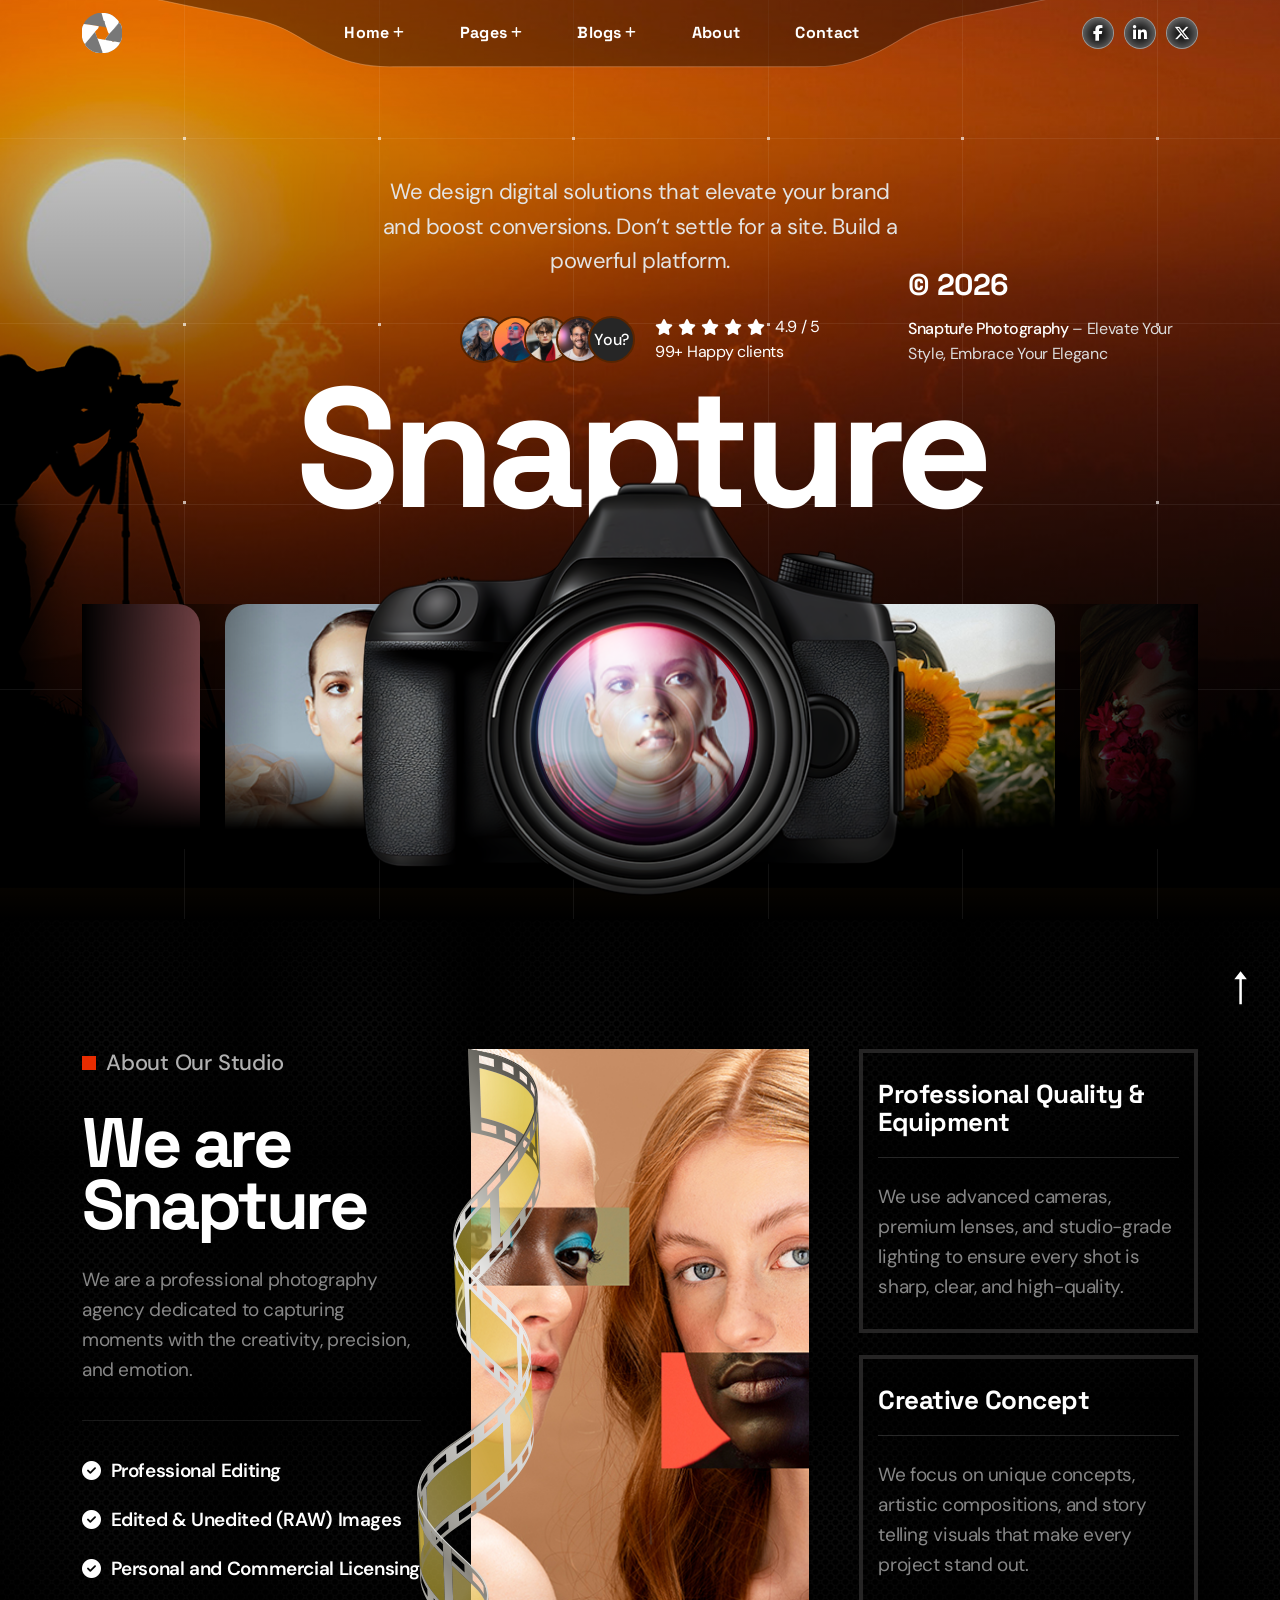
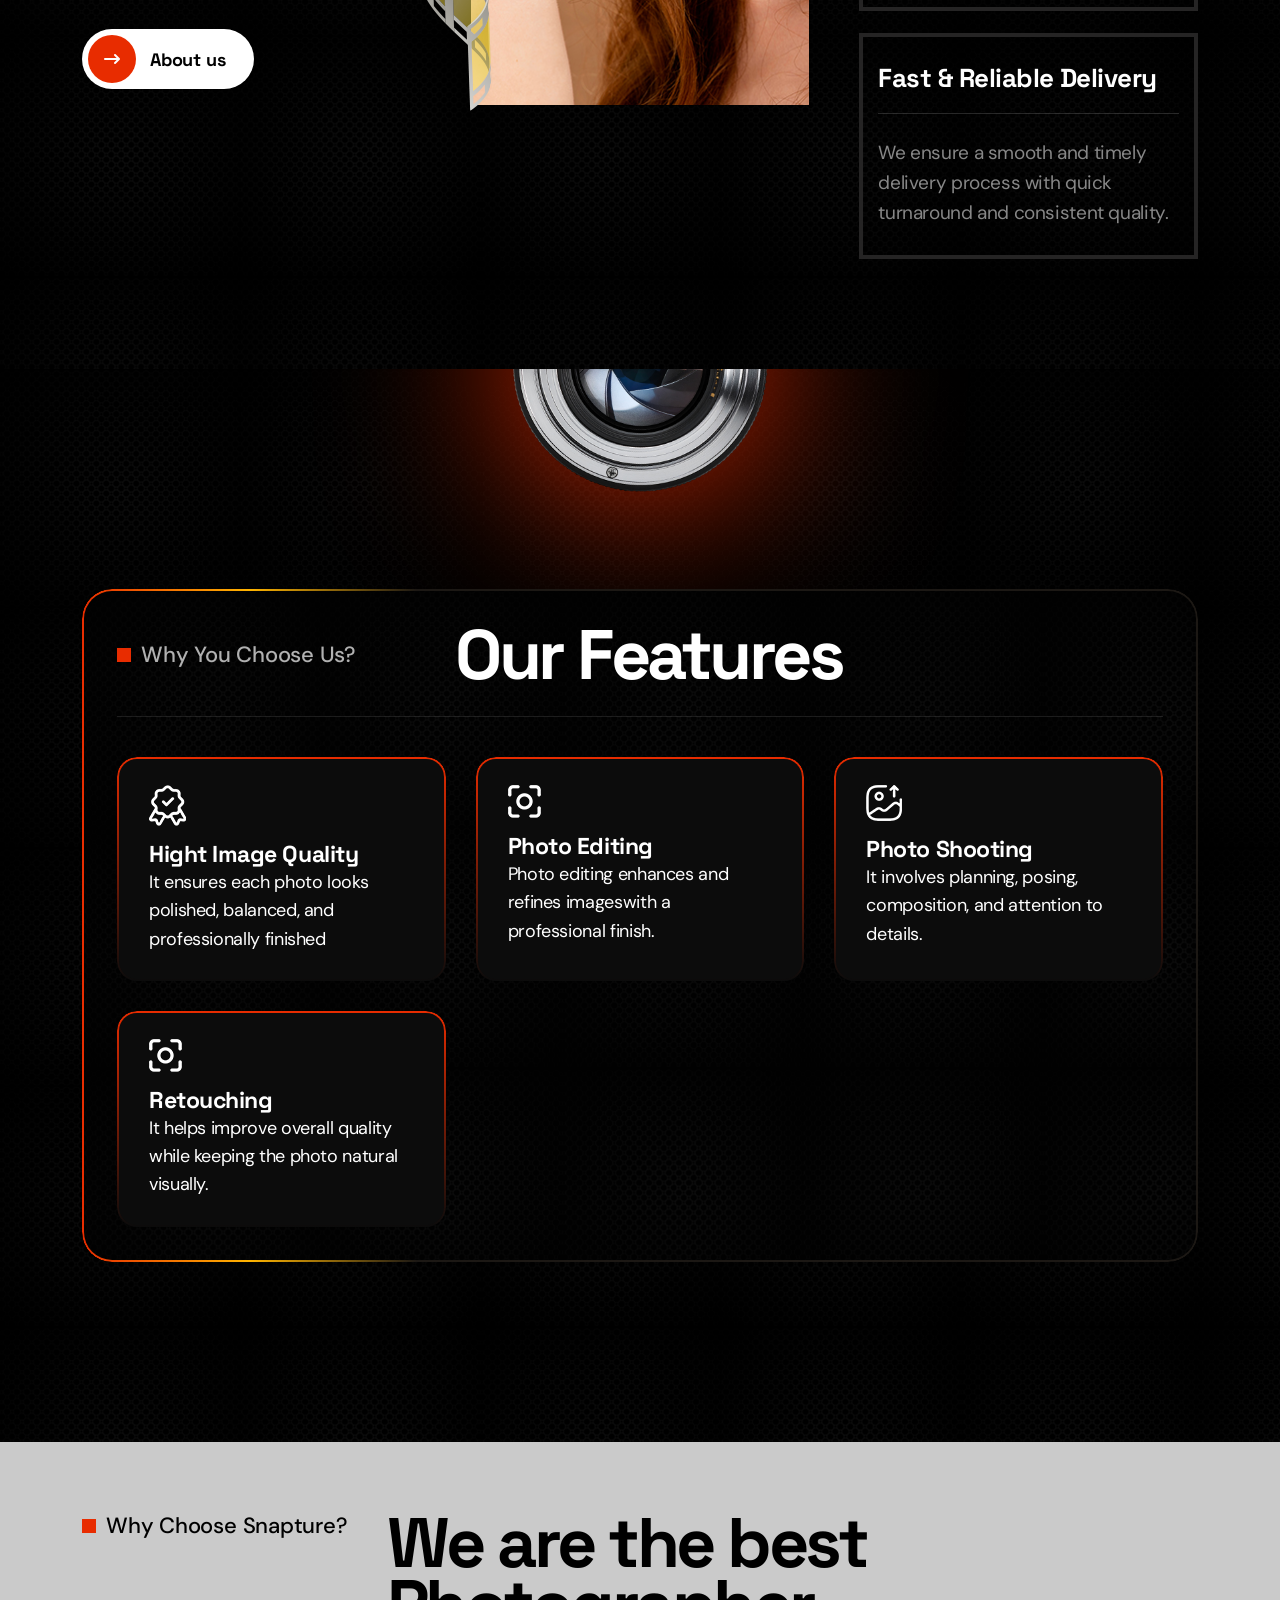
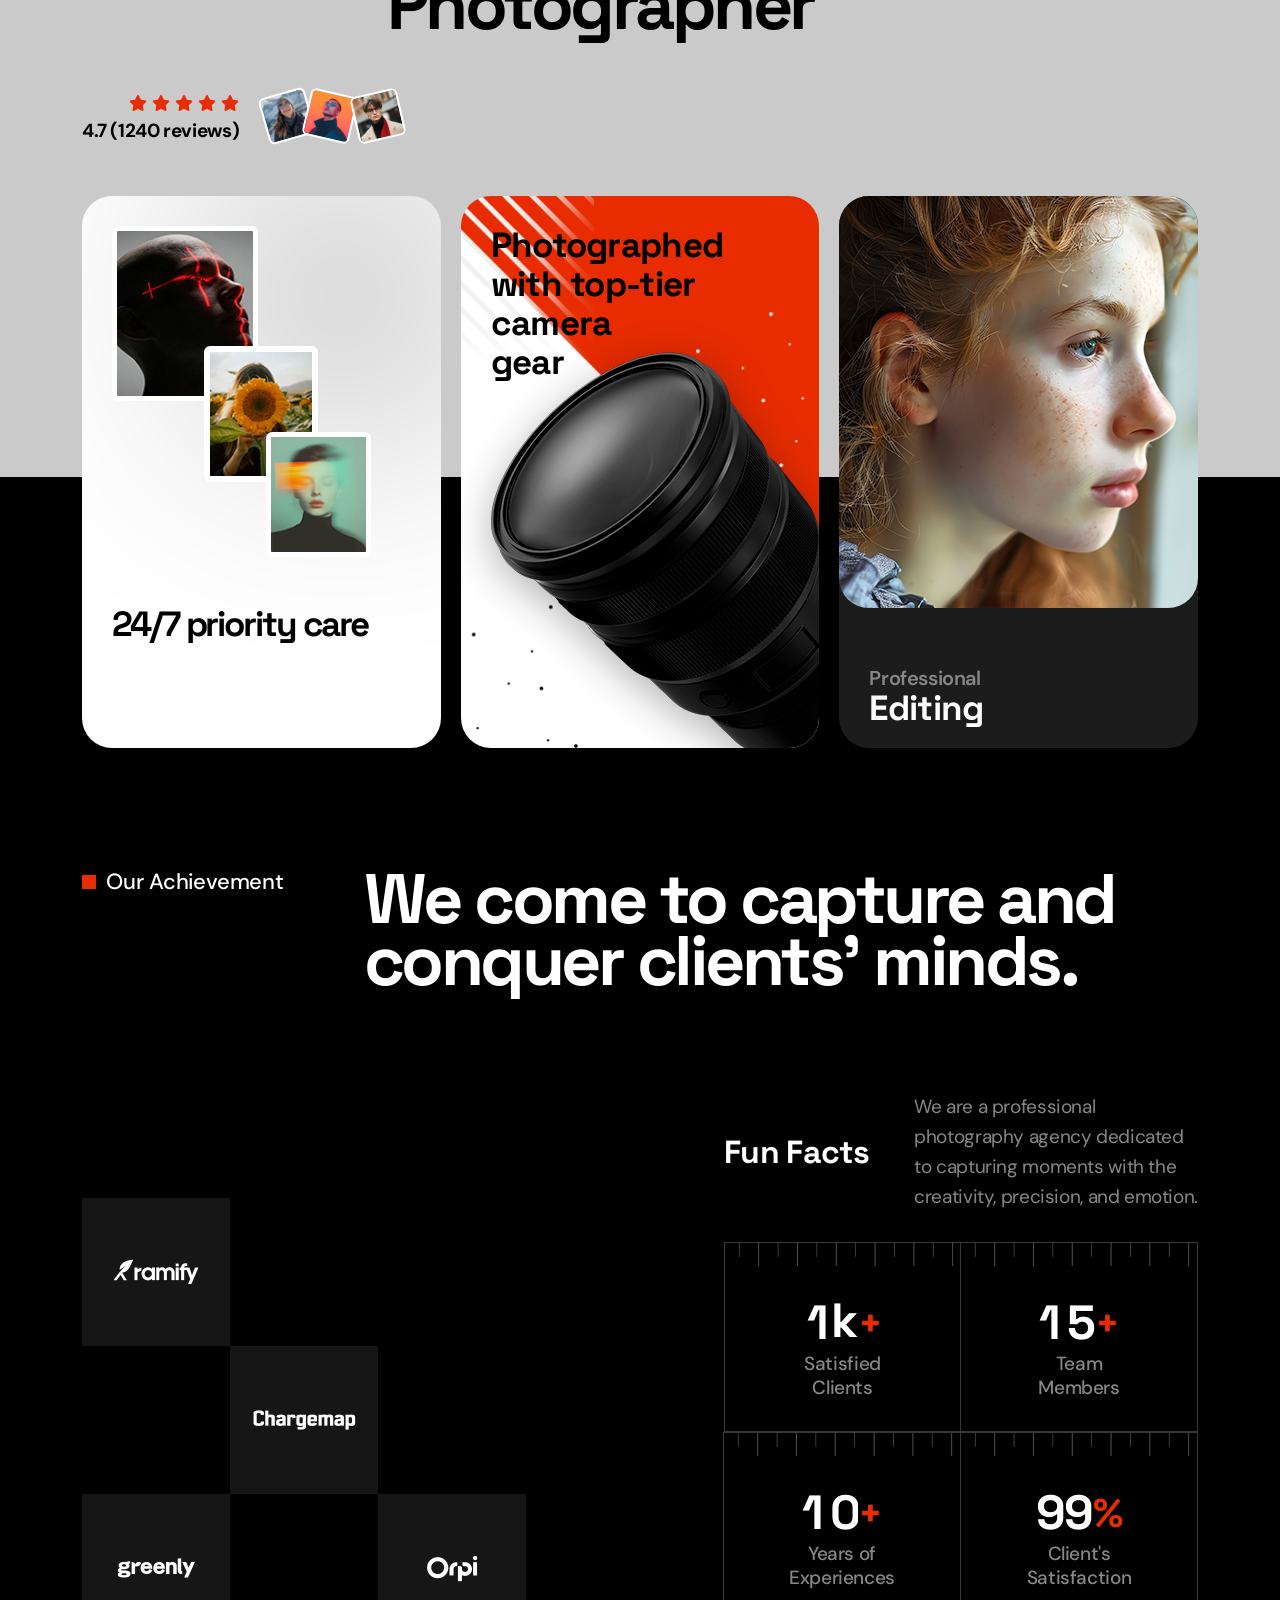
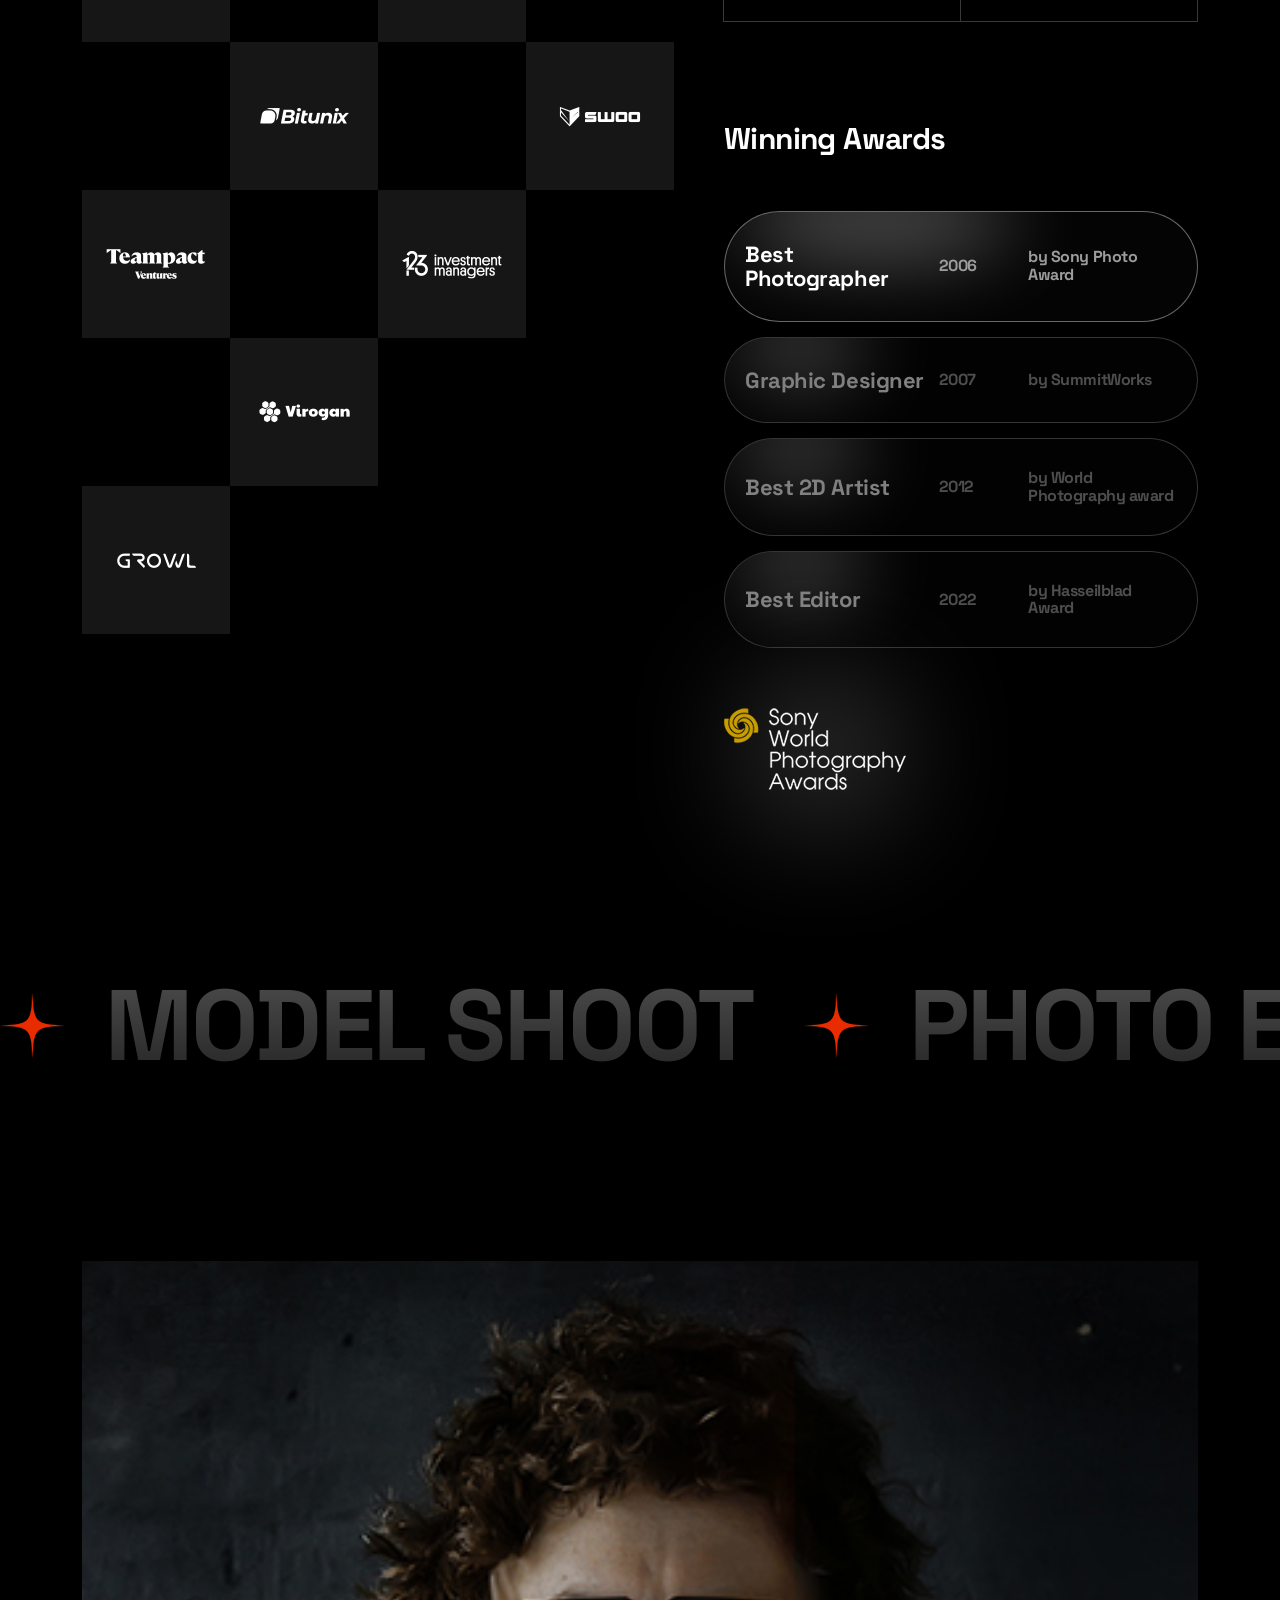
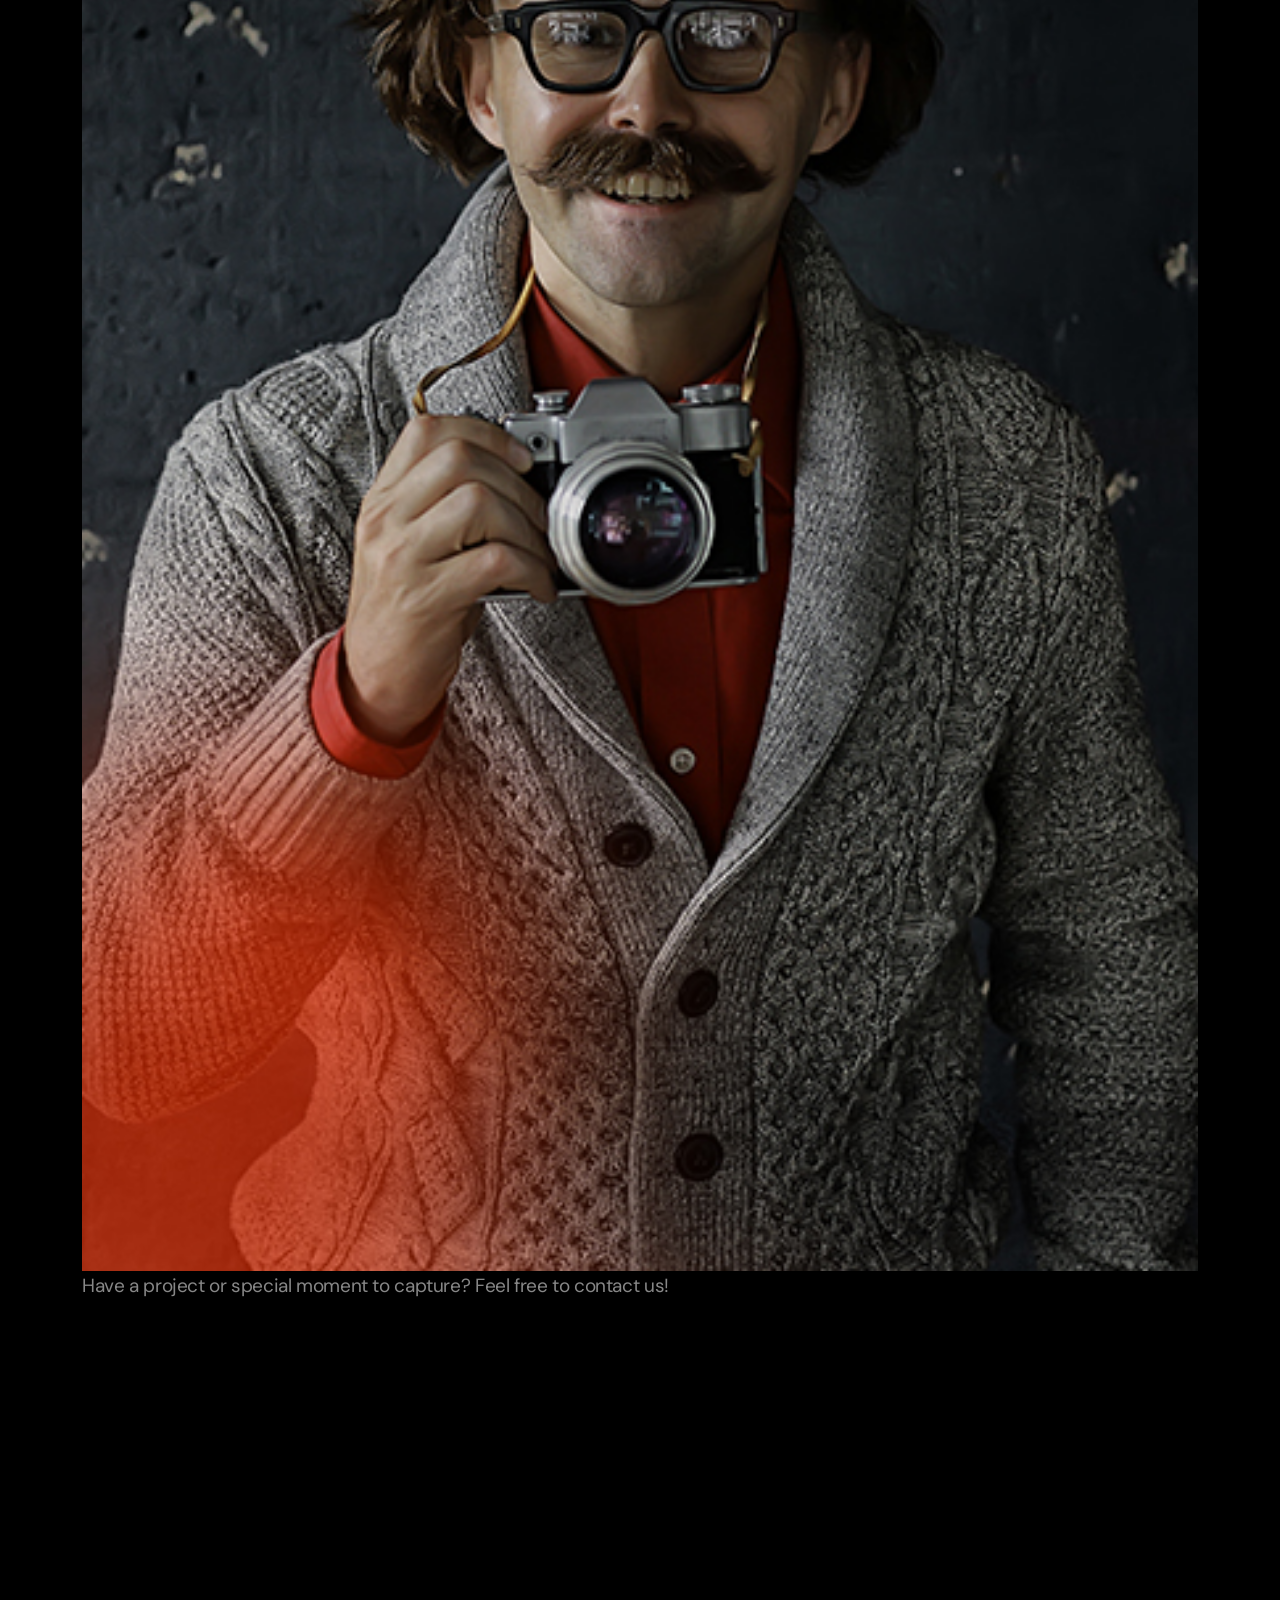
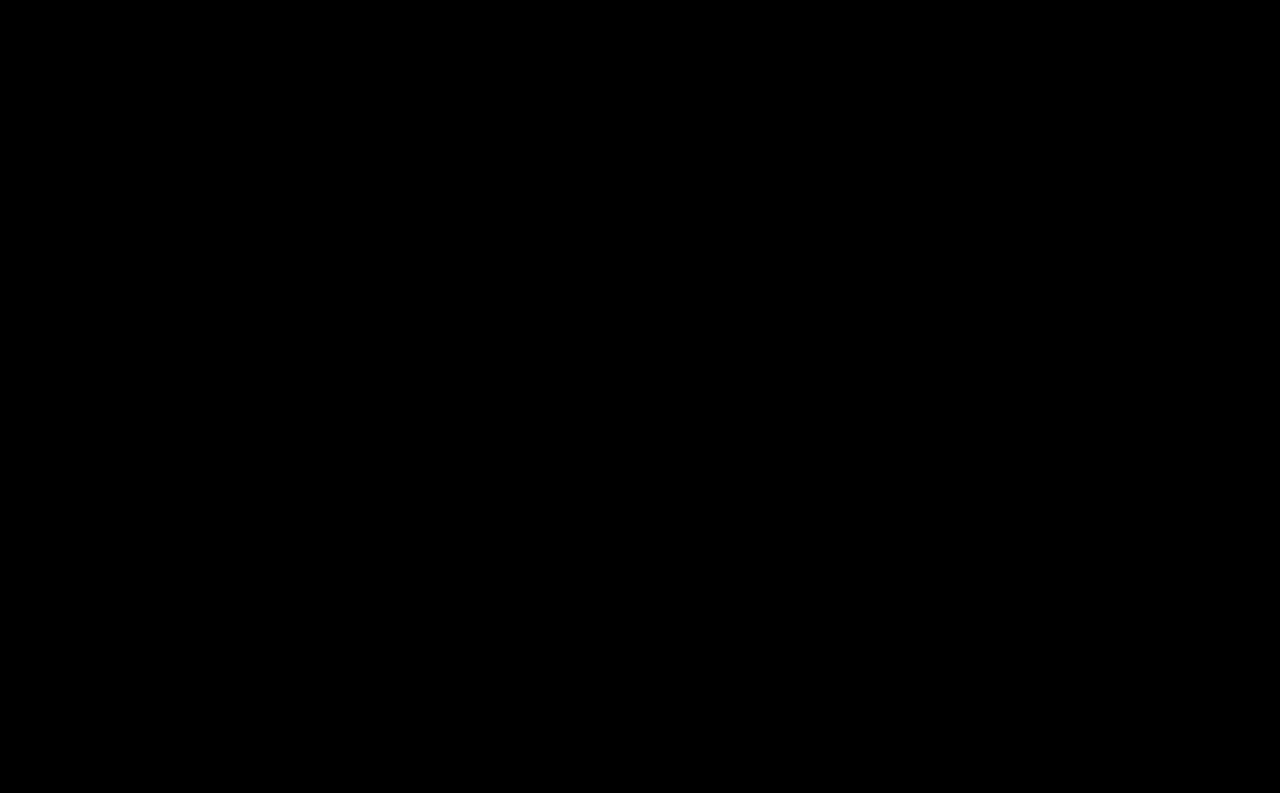
==== index.html @ 5807cae0 "h1-70%" ====
<!Doctype html>
<html class="no-js" lang="zxx">
    
    <head>
        <meta charset="utf-8">
        <meta http-equiv="x-ua-compatible" content="ie=edge">
        <title>Snapture - Photography Portfolio HTML Template</title>
        <meta name="description" content="">
        <meta name="viewport" content="width=device-width, initial-scale=1">
		<link rel="shortcut icon" type="image/x-icon" href="assets/img/favicon.ico">
        <!-- Place favicon.ico in the root directory -->


		<!-- all-CSS-link-here -->
        <link rel="stylesheet" href="assets/css/bootstrap.min.css">
        <link rel="stylesheet" href="assets/css/swiper-bundle.min.css">
        <link rel="stylesheet" href="assets/css/all.min.css">
        <link rel="stylesheet" href="assets/css/odometer.min.css">
        <link rel="stylesheet" href="assets/css/nice-select.css">
        <link rel="stylesheet" href="assets/css/animate.css">
        <link rel="stylesheet" href="assets/css/magnific-popup.css">
        <link rel="stylesheet" href="assets/css/main.css">
    </head>

    <body class="st-home-1" >

            
        <div class="st-home-1-wrapper ">

            <!-- start preloader -->
            <div class="st-preloader">
                <div class="st-preloader-inner">
                    <h2 class="st-preloader-text">
                        <span>S</span>
                        <span>N</span>
                        <span>A</span>
                        <span>P</span>
                        <span>T</span>
                        <span>U</span>
                        <span>R</span>
                        <span>E</span>
                        <span>S</span>
                    </h2>
            
                    <div class="st-preloader-line-wrap">
                        <div class="st-preloader-line"></div>
                    </div>
                </div>
            </div>
            <!-- end preloader -->

            


            <!-- header-start -->
            <header class="st-header-1-area">
                <div class="container st-container-1">
                    <div class="st-header-1-wrap">
                        <!-- logo -->
                        <div class="st-header-1-logo">
                            <a href="#" aria-label="name">
                                <img src="assets/img/logo/favicon-1.svg" alt="">
                            </a>
                        </div>

                        <!-- menu -->
                        <div class="st-header-1-menu  d-none d-xl-block">
                            <svg class="bg-shape" preserveAspectRatio="none" viewBox="0 0 860 72" fill="none" xmlns="http://www.w3.org/2000/svg">
                                <path fill-rule="evenodd" clip-rule="evenodd" d="M778.286 17.955C768.901 19.785 753.028 23.401 737.876 30.424C726.803 35.687 716.271 43.598 709.011 47.88C695.155 56.52 679.722 63.19 671.487 65.336C658.437 69.8 644.871 70.625 631.076 70.323H512.731H430.444V70.479H347.398H228.273C214.47 70.782 200.896 69.161 187.838 65.481C179.598 63.159 164.156 56.176 150.292 47.986C143.028 43.695 132.489 35.766 121.41 30.491C106.808 23.452 90.3662 19.828 80.9762 17.995C62.9212 14.468 27.4952 6.515 0.107178 0.5H429.023H430.444H859.107C831.736 6.502 796.331 14.437 778.286 17.955Z" fill="black" stroke="white"/>
                            </svg>

                            <!-- menu -->
                            <nav class="st-main-navigation d-inline-block">
                                <ul id="main-nav" class="nav navbar-nav menu_1_split">
                            
                                    <li class="dropdown">
                                        <a href="#">
                                            Home
                                        </a>
                                        <ul class="dropdown-menu clearfix">
                                            <li><a href="index.html">Home One</a></li>
                                            <li><a href="index-2.html">Home Two</a></li>
                                            <li><a href="index-3.html">Home Three</a></li>
                                        </ul>
                                    </li>

                                    <li class="dropdown">
                                        <a href="#">
                                            Pages
                                        </a>
                                        <ul class="dropdown-menu clearfix">
                            
                                            <li class="dropdown">
                                                <a href="team.html">Team</a>
                                                <ul class="dropdown-menu clearfix">
                                                    <li><a href="team.html">Team One</a></li>
                                                    <li><a href="team-2.html">team two</a></li>
                                                    <li><a href="team-3.html">team three</a></li>
                                                    <li><a href="team-4.html">team four</a></li>
                                                    <li><a href="team-details.html">team details</a></li>
                                                </ul>
                                            </li>
                            
                                            <li class="dropdown">
                                                <a href="career-page.html">Career page</a>
                                                <ul class="dropdown-menu clearfix">
                                                    <li><a href="career-page.html">Career page</a></li>
                                                    <li><a href="career-single.html">Career single</a></li>
                                                </ul>
                                            </li>
                            
                                            <li><a href="price.html">Price Page</a></li>
                                            <li><a href="choose-us.html">Choose Us</a></li>
                                            <li><a href="testimonial.html">Testimonial</a></li>
                                            <li><a href="work-process.html">Work Process</a></li>
                                            <li><a href="faqs.html">FAQs Page</a></li>
                                            <li><a href="404.html">404</a></li>
                            
                                        </ul>
                                    </li>

                                    <li class="dropdown">
                                        <a href="#">
                                            Blogs
                                        </a>
                                        <ul class="dropdown-menu clearfix">
                                            <li><a href="blog.html">Blog Grid</a></li>
                                            <li><a href="blog-2.html">Blog Standard</a></li>
                                            <li><a href="blog-details.html">Blog Details</a></li>
                                        </ul>
                                    </li>
                            
                                    <li>
                                        <a href="#">
                                            About
                                        </a>
                                    </li>
                            
                                    <li >
                                        <a href="#">
                                            Contact
                                        </a>
                                    </li>
                                </ul>
                            </nav>
                        </div>

                        <!-- action-link -->
                        <div class="st-header-1-action-link">


                            <!-- social-links -->
                            <div class="st-header-1-social">
                                <a href="#" aria-label="name" class="link-elm">
                                    <i class="fa-brands fa-facebook-f"></i>
                                </a>
                                <a href="#" aria-label="name" class="link-elm">
                                    <i class="fa-brands fa-linkedin-in"></i>
                                </a>
                                <a href="#" aria-label="name" class="link-elm">
                                    <i class="fa-brands fa-x-twitter"></i>
                                </a>
                            </div>

                            <!-- offcanvas-btn -->
                            <button type="button" aria-label="name" class="st-offcanvas-btn-1 offcanvas_toggle d-xl-none">
                                <i class="fa-solid fa-bars"></i>
                            </button>

                        </div>


                    </div>
                </div>

    
            </header>
            <!-- header-end -->

            <!-- hero-start -->
            <section class="st-hero-1-area wa-fix wa-p-relative" style="background-color: #C06501">

                <!-- bg-img -->
                <div class="st-hero-1-bg-img wa-fix wa-img-cover">
                    <img src="assets/img/hero/h1-img-1.png" alt="">
                </div>

                <!-- bg-line -->
                <div class="st-hero-1-bg-line" data-background="assets/img/hero/h1-bg-line.png"></div>

                <!-- content -->
                <div class="container st-container-1">
                    <div class="st-hero-1-wrap wa-p-relative">

                        <!-- content -->
                        <div class="st-hero-1-content">
                            <p class="st-hero-1-disc st-p-1">We design digital solutions that elevate your brand and boost conversions. Don’t settle for a site. Build a powerful platform.</p>

                            <div class="st-hero-1-author-x-rating">
                                <div class="st-hero-1-author">
                                    <div class="img-elm wa-fix wa-img-cover">
                                        <img src="assets/img/testimonial/author-1.jpg" alt="">
                                    </div>
                                    <div class="img-elm wa-fix wa-img-cover">
                                        <img src="assets/img/testimonial/author-2.jpg" alt="">
                                    </div>
                                    <div class="img-elm wa-fix wa-img-cover">
                                        <img src="assets/img/testimonial/author-3.jpg" alt="">
                                    </div>
                                    <div class="img-elm wa-fix wa-img-cover">
                                        <img src="assets/img/testimonial/author-4.jpg" alt="">
                                    </div>
                                    <div class="img-elm has-text">
                                        <p class="st-p-1 has-text-elm">You?</p>
                                    </div>
                                </div>

                                <div class="st-hero-1-rating">
                                    <div class="icon-x-text">
                                        <div class="rating">
                                            <i class="fa-solid fa-star"></i>
                                            <i class="fa-solid fa-star"></i>
                                            <i class="fa-solid fa-star"></i>
                                            <i class="fa-solid fa-star"></i>
                                            <i class="fa-solid fa-star"></i>
                                        </div>
                                        <p class="st-p-1 text-elm">4.9 / 5</p>
                                    </div>
                                    <p class="st-p-1 disc-elm">99+ Happy clients</p>
                                </div>


                            </div>

                            <p class="st-hero-1-title st-h-1">Snapture</p>
                        </div>

                        <div class="st-hero-1-copyright">
                            <h5 class="st-h-1 title">© 2026</h5>
                            <p class="st-p-1 disc"><b>Snapture Photography</b> – Elevate Your Style, Embrace Your Eleganc</p>
                        </div>
                    </div>

                    <!-- gallery -->
                    <div class="st-hero-1-gallery wa-p-relative">
                        <div class="shadow-1"></div>
                        <div class="shadow-2"></div>
                        
                        <!-- slider -->
                         <div class="st-hero-1-gallery-slider st_h1_gallery_slider wa-fix">
                            <div class="swiper-wrapper">
                                <div class="swiper-slide">
                                    <div class="st-hero-1-gallery-slider-img wa-fix wa-img-cover">
                                        <img src="assets/img/hero/h1-g-1.jpg" alt="">
                                    </div>
                                </div>
                                <div class="swiper-slide">
                                    <div class="st-hero-1-gallery-slider-img wa-fix wa-img-cover">
                                        <img src="assets/img/hero/h1-g-2.jpg" alt="">
                                    </div>
                                </div>
                                <div class="swiper-slide">
                                    <div class="st-hero-1-gallery-slider-img wa-fix wa-img-cover">
                                        <img src="assets/img/hero/h1-g-3.jpg" alt="">
                                    </div>
                                </div>
                                <div class="swiper-slide">
                                    <div class="st-hero-1-gallery-slider-img wa-fix wa-img-cover">
                                        <img src="assets/img/hero/h1-g-4.jpg" alt="">
                                    </div>
                                </div>
                                <div class="swiper-slide">
                                    <div class="st-hero-1-gallery-slider-img wa-fix wa-img-cover">
                                        <img src="assets/img/hero/h1-g-5.jpg" alt="">
                                    </div>
                                </div>
                                <div class="swiper-slide">
                                    <div class="st-hero-1-gallery-slider-img wa-fix wa-img-cover">
                                        <img src="assets/img/hero/h1-g-6.jpg" alt="">
                                    </div>
                                </div>
                                <div class="swiper-slide">
                                    <div class="st-hero-1-gallery-slider-img wa-fix wa-img-cover">
                                        <img src="assets/img/hero/h1-g-7.jpg" alt="">
                                    </div>
                                </div>
                                <div class="swiper-slide">
                                    <div class="st-hero-1-gallery-slider-img wa-fix wa-img-cover">
                                        <img src="assets/img/hero/h1-g-1.jpg" alt="">
                                    </div>
                                </div>
                            </div>
                         </div>

                        <div class="st-hero-1-gallery-camera">
                            <img src="assets/img/hero/h1-camera-frame.png" alt="">
                        </div>

                        <div class="st-hero-1-gallery-camera-lens">
                            <img src="assets/img/hero/h1-camera-lens.png" alt="" class="lens">
                        </div>
                    </div>
                </div>
            </section>
            <!-- hero-end -->

            <!-- about-start -->
            <section class="st-about-1-area pt-130 pb-110" data-background="assets/img/about/a1-bg-noise.png">
                <div class="container st-container-1">
                    <div class="st-about-1-wrap">

                        <!-- left -->
                        <div class="st-about-1-left">

                            <!-- section-title -->
                            <div class="st-about-1-sec-title mb-35">
                                <h5 class="st-subtitle-1">
                                    <span class="dot-elm"></span>
                                    <span class="text-elm">About Our Studio</span>
                                </h5>
                                <h2 class="st-sec-title-1">We are Snapture</h2>
                                <p class="st-p-1 sec-disc">We are a professional photography agency dedicated to capturing moments with the creativity, precision, and emotion.</p>
                            </div>

                            <ul class="wa-ul st-about-1-features">
                                <li class="st-p-1">
                                    <i class="fa-solid fa-circle-check"></i>
                                    Professional Editing
                                </li>
                                <li class="st-p-1">
                                    <i class="fa-solid fa-circle-check"></i>
                                    Edited & Unedited (RAW) Images
                                </li>
                                <li class="st-p-1">
                                    <i class="fa-solid fa-circle-check"></i>
                                    Personal and Commercial Licensing
                                </li>
                            </ul>

                            <div class="btn-wrap mt-45">
                                <a href="#" aria-label="name" class="st-pr-btn-1">
                                    <span class="icon-elm">
                                        <i class="fa-solid fa-arrow-right-long"></i>
                                    </span>
                                    <div class="text-elm">
                                        About us
                                    </div>
                                </a>
                            </div>

                        </div>

                        <!-- middle -->
                        <div class="st-about-1-middle wa-p-relative">
                            <div class="st-about-1-img wa-fix wa-img-cover">
                                <img src="assets/img/about/a1-img-1.jpg" alt="">
                            </div>
                            <div class="st-about-1-img-shape">
                                <img src="assets/img/about/a1-shape-1.png" alt="">
                            </div>
                        </div>

                        <!-- card -->
                        <div class="st-about-1-card">

                            <!-- single-card -->
                            <div class="st-about-1-card-single">
                                <h4 class="st-h-1 title">
                                    <a href="#" aria-label="name">Professional Quality & Equipment</a>
                                </h4>
                                <div class="dvr-line"></div>
                                <p class="st-p-1 disc">We use advanced cameras, premium lenses, and studio-grade lighting to ensure every shot is sharp, clear, and high-quality.</p>
                            </div>

                            <!-- single-card -->
                            <div class="st-about-1-card-single">
                                <h4 class="st-h-1 title">
                                    <a href="#" aria-label="name">Creative Concept</a>
                                </h4>
                                <div class="dvr-line"></div>
                                <p class="st-p-1 disc">We focus on unique concepts, artistic compositions, and story telling visuals that make every project stand out.</p>
                            </div>

                            <!-- single-card -->
                            <div class="st-about-1-card-single">
                                <h4 class="st-h-1 title">
                                    <a href="#" aria-label="name">Fast & Reliable Delivery</a>
                                </h4>
                                <div class="dvr-line"></div>
                                <p class="st-p-1 disc">We ensure a smooth and timely delivery process with quick
                                    turnaround and consistent quality.</p>
                            </div>
                        </div>
                    </div>
                </div>
            </section>
            <!-- about-end -->

            <!-- services-start -->
            <section class="st-services-1-area d-none">

                <div class="st-services-1-vh">
                    <div class="container st-container-1">
                        <div class="st-services-1-wrap">
    
                            <!-- left -->
                            <div class="st-services-1-left">
                                
                                <!-- item-prev-img -->
                                <div class="st-services-1-item-prev-img-wrap">
                                    <div class="st-services-1-item-prev-img">
    
                                        <!-- single-img -->
                                        <div class="st-services-1-item-prev-img-single wa-fix wa-img-cover">
                                            <img src="assets/img/services/s1-img-1.jpg" alt="">
                                        </div>
        
                                        <!-- single-img -->
                                        <div class="st-services-1-item-prev-img-single wa-fix wa-img-cover">
                                            <img src="assets/img/services/s1-img-2.jpg" alt="">
                                        </div>
        
                                        <!-- single-img -->
                                        <div class="st-services-1-item-prev-img-single wa-fix wa-img-cover">
                                            <img src="assets/img/services/s1-img-3.jpg" alt="">
                                        </div>
                                    </div>
    
                                    <div class="bottom-line-1 mt-20"></div>
                                    <div class="bottom-line-1 mt-20"></div>
                                </div>
    
    
                                <!-- item-counter -->
                                <div class="st-services-1-item-number">
                                    <h4 class="st-h-1 number-single">01.</h4>
                                    <h4 class="st-h-1 number-single">02.</h4>
                                    <h4 class="st-h-1 number-single">03.</h4>
                                </div>
                            </div>
    
                            <!-- middle -->
                            <div class="st-services-1-middle">
    
                                <!-- main-img -->
                                <div class="st-services-1-item-main-img">
                                    <!-- single-img -->
                                    <div class="st-services-1-item-main-img-single wa-fix wa-img-cover">
                                        <img src="assets/img/services/s1-img-1.jpg" alt="">
                                    </div>
    
                                    <!-- single-img -->
                                    <div class="st-services-1-item-main-img-single wa-fix wa-img-cover">
                                        <img src="assets/img/services/s1-img-2.jpg" alt="">
                                    </div>
    
                                    <!-- single-img -->
                                    <div class="st-services-1-item-main-img-single wa-fix wa-img-cover">
                                        <img src="assets/img/services/s1-img-3.jpg" alt="">
                                    </div>
                                </div>
    
                                <!-- main-img -->
                                <div class="st-services-1-item-next-img">
                                    <!-- single-img -->
                                    <div class="st-services-1-item-main-img-single wa-fix wa-img-cover">
                                        <img src="assets/img/services/s1-img-1.jpg" alt="">
                                    </div>
    
                                    <!-- single-img -->
                                    <div class="st-services-1-item-main-img-single wa-fix wa-img-cover">
                                        <img src="assets/img/services/s1-img-2.jpg" alt="">
                                    </div>
    
                                    <!-- single-img -->
                                    <div class="st-services-1-item-main-img-single wa-fix wa-img-cover">
                                        <img src="assets/img/services/s1-img-3.jpg" alt="">
                                    </div>
                                </div>
    
                            </div>
    
                            <!-- right-content -->
                            <div class="st-services-1-right">
    
                                <!-- subtitle -->
                                <div class="st-services-1-item-subtitle">
                                    <h4 class="st-p-1 subtitle-elm active">Family Photography</h4>
                                    <h4 class="st-p-1 subtitle-elm">Portrait Photography</h4>
                                    <h4 class="st-p-1 subtitle-elm">Photo Retouching & Editing</h4>
                                </div>
    
                                <!-- content -->
                                <div class="st-services-1-item-content">
    
                                    <!-- single-box -->
                                    <div class="st-services-1-item-content-box active">
                                        <div class="border-elm">
                                            <h5 class="st-h-1 title">
                                                <a href="#" aria-label="name">Family Photography</a>
                                            </h5>
                                            <p class="st-p-1 disc">Beautifully crafted portraits that reflect personality, emotion, and style.</p>
                                        </div>
                                        <div class="btn-elm">
                                            <a href="#" aria-label="name" class="st-pr-btn-1">
                                                <span class="icon-elm">
                                                    <i class="fa-solid fa-arrow-right-long"></i>
                                                </span>
                                                <div class="text-elm">
                                                    Read More
                                                </div>
                                            </a>
                                        </div>
                                    </div>
    
                                    <!-- single-box -->
                                    <div class="st-services-1-item-content-box">
                                        <div class="border-elm">
                                            <h5 class="st-h-1 title">
                                                <a href="#" aria-label="name">Portrait Photography</a>
                                            </h5>
                                            <p class="st-p-1 disc">Beautifully crafted portraits that reflect personality, emotion, and style.</p>
                                        </div>
                                        <div class="btn-elm">
                                            <a href="#" aria-label="name" class="st-pr-btn-1">
                                                <span class="icon-elm">
                                                    <i class="fa-solid fa-arrow-right-long"></i>
                                                </span>
                                                <div class="text-elm">
                                                    Read More
                                                </div>
                                            </a>
                                        </div>
                                    </div>
    
                                    <!-- single-box -->
                                    <div class="st-services-1-item-content-box">
                                        <div class="border-elm">
                                            <h5 class="st-h-1 title">
                                                <a href="#" aria-label="name" class="wa-line-limit has-line-1">Photo Retouching & Editing</a>
                                            </h5>
                                            <p class="st-p-1 disc wa-line-limit has-line-2">Beautifully crafted portraits that reflect personality, emotion, and style.</p>
                                        </div>
                                        <div class="btn-elm">
                                            <a href="#" aria-label="name" class="st-pr-btn-1">
                                                <span class="icon-elm">
                                                    <i class="fa-solid fa-arrow-right-long"></i>
                                                </span>
                                                <div class="text-elm">
                                                    Read More
                                                </div>
                                            </a>
                                        </div>
                                    </div>
    
    
                                </div>
                            </div>
                        </div>
                    </div>
                </div>

            </section>
            <!-- services-end -->

            <!-- choose-start -->
            <section class="st-choose-1-area wa-fix wa-p-relative" data-background="assets/img/about/a1-bg-noise.png">
                <div class="st-choose-1-bg-lens">
                    <img src="assets/img/choose/c1-lens.png" alt="" class="img-elm">
                    <div class="shadow-elm"></div>
                </div>
                <div class="container st-container-1">
                    <div class="st-choose-1-wrap wa-p-relative" data-background="assets/img/about/a1-bg-noise.png">

                        <div class="st-choose-1-clr-glow-1 wa-video-cover">
                            <video src="assets/img/choose/c1-glow-1.mp4" muted loop autoplay></video>
                        </div>
                        
                        <!-- section-title -->
                        <div class="st-choose-1-sec-title">
                            <h5 class="st-subtitle-1">
                                <span class="dot-elm"></span>
                                <span class="text-elm">Why You Choose Us?</span>
                            </h5>
                            <h2 class="st-sec-title-1">Our Features</h2>
                        </div>

                        <div class="st-choose-1-wrap-dvr-line"></div>

                        <div class="st-choose-1-card mt-40">
                            <!-- single-card -->
                            <div class="st-choose-1-card-single">
                                <div class="front-content">
                                    <div class="icon-elm">
                                        <img src="assets/img/choose/c1-icon-1.png" alt="">
                                    </div>
                                    <h5 class="st-h-1 title">
                                        <a href="#" aria-label="name">Hight Image Quality</a>
                                    </h5>
                                    <p class="st-p-1 disc">It ensures each photo looks polished, balanced, and professionally finished</p>
                                </div>

                                <div class="back-content">
                                    <h5 class="st-h-1 title">
                                        <a href="#" aria-label="name">Hight Image Quality</a>
                                    </h5>
                                    <p class="st-p-1 disc">It ensures each photo looks polished, balanced, and professionally finished</p>
                                    <a href="#" aria-label="name" class="btn-elm">
                                        <i class="fa-solid fa-arrow-right-long"></i>
                                    </a>
                                </div>
                            </div>

                            <!-- single-card -->
                            <div class="st-choose-1-card-single">
                                <div class="front-content">
                                    <div class="icon-elm">
                                        <img src="assets/img/choose/c1-icon-3.png" alt="">
                                    </div>
                                    <h5 class="st-h-1 title">
                                        <a href="#" aria-label="name">Photo Editing</a>
                                    </h5>
                                    <p class="st-p-1 disc">Photo editing enhances and refines imageswith a
                                        professional finish.</p>
                                </div>
                                <div class="back-content">
                                    <h5 class="st-h-1 title">
                                        <a href="#" aria-label="name">Photo Editing</a>
                                    </h5>
                                    <p class="st-p-1 disc">Photo editing enhances and refines imageswith a
                                        professional finish.</p>
                                    <a href="#" aria-label="name" class="btn-elm">
                                        <i class="fa-solid fa-arrow-right-long"></i>
                                    </a>
                                </div>
                            </div>

                            <!-- single-card -->
                            <div class="st-choose-1-card-single">
                                <div class="front-content">
                                    <div class="icon-elm">
                                        <img src="assets/img/choose/c1-icon-2.png" alt="">
                                    </div>
                                    <h5 class="st-h-1 title">
                                        <a href="#" aria-label="name">Photo Shooting</a>
                                    </h5>
                                    <p class="st-p-1 disc">It involves planning, posing, composition, and attention to details.</p>
                                </div>
                                <div class="back-content">
                                    <h5 class="st-h-1 title">
                                        <a href="#" aria-label="name">Photo Shooting</a>
                                    </h5>
                                    <p class="st-p-1 disc">It involves planning, posing, composition, and attention to details.</p>
                                    <a href="#" aria-label="name" class="btn-elm">
                                        <i class="fa-solid fa-arrow-right-long"></i>
                                    </a>
                                </div>
                            </div>

                            <!-- single-card -->
                            <div class="st-choose-1-card-single">
                                <div class="front-content">
                                    <div class="icon-elm">
                                        <img src="assets/img/choose/c1-icon-3.png" alt="">
                                    </div>
                                    <h5 class="st-h-1 title">
                                        <a href="#" aria-label="name">Retouching</a>
                                    </h5>
                                    <p class="st-p-1 disc">It helps improve overall quality while keeping the photo natural visually.</p>
                                </div>
                                <div class="back-content">
                                    <h5 class="st-h-1 title">
                                        <a href="#" aria-label="name">Retouching</a>
                                    </h5>
                                    <p class="st-p-1 disc">It helps improve overall quality while keeping the photo natural visually.</p>
                                    <a href="#" aria-label="name" class="btn-elm">
                                        <i class="fa-solid fa-arrow-right-long"></i>
                                    </a>
                                </div>
                            </div>
                        </div>

                    </div>
                </div>
            </section>
            <!-- choose-end -->

            <!-- projects-start -->
            <section class="st-projects-1-area pt-90 pb-110 d-none">
                <div class="container st-container-1">
                    <div class="st-projects-1-container">


                        <!-- section-title -->
                        <div class="st-projects-1-sec-title">
                            <h5 class="st-subtitle-1">
                                <span class="dot-elm"></span>
                                <span class="text-elm">Popular Projects</span>
                            </h5>
                            <h2 class="st-sec-title-1">We are Snapture</h2>
                        </div>

                        <!-- tabs-btn -->
                        <ul class="st-projects-1-tabs-btn" role="tablist">

                            <!-- single-btn -->
                            <li class="nav-item" role="presentation">
                                <button class="nav-link active st-h-1" id="home-tab" data-bs-toggle="tab" data-bs-target="#home" type="button" role="tab" aria-controls="home" aria-selected="true">Editing</button>
                            </li>

                            <!-- single-btn -->
                            <li class="nav-item" role="presentation">
                                <button class="nav-link st-h-1" id="profile-tab" data-bs-toggle="tab" data-bs-target="#profile" type="button" role="tab" aria-controls="profile" aria-selected="false">Photography</button>
                            </li>

                            <!-- single-btn -->
                            <li class="nav-item" role="presentation">
                                <button class="nav-link st-h-1" id="contact-tab" data-bs-toggle="tab" data-bs-target="#contact" type="button" role="tab" aria-controls="contact" aria-selected="false">Photo Shooting</button>
                            </li>

                        </ul>


                        <div class="tab-content st-projects-1-tabs-pane" >

                            <!-- single-pane -->
                            <div class="tab-pane fade show active" id="home" role="tabpanel" aria-labelledby="home-tab">
                                <!-- slider -->
                                <div class="st-projects-1-slider st_p1_slider wa-fix">
                                    <div class="swiper-wrapper">

                                        <!-- single-slide -->
                                        <div class="swiper-slide">
                                            <div class="st-projects-1-slider-card">
                                                <div class="content-wrap">
                                                    <div class="subtitle-x-number">
                                                        <p class="st-p-1 subtitle">Photo editing</p>
                                                        <h4 class="st-h-1 number">01</h4>
                                                    </div>
                                                    <h3 class="st-h-1 title">
                                                        <a href="#" aria-label="name">Lisa's Wedding Photography</a>
                                                    </h3>

                                                    <div class="dvr-line"></div>
                                                </div>
                                                <div class="img-elm wa-fix">
                                                    <img class="main-img" src="assets/img/projects/p1-img-1.png" alt="">
                                                    <img src="assets/img/projects/p1-logo-1.png" alt="" class="logo-img">
                                                    <div class="overly-box">
                                                        <div class="overly-box-line"></div>
                                                        <div class="overly-box-line"></div>
                                                        <div class="overly-box-line"></div>
                                                        <div class="overly-box-line"></div>
                                                        <div class="overly-box-line"></div>
                                                        <div class="overly-box-line"></div>
                                                        <div class="overly-box-line"></div>
                                                        <div class="overly-box-line"></div>
                                                    </div>
                                                </div>
                                            </div>
                                        </div>

                                        <!-- single-slide -->
                                        <div class="swiper-slide">
                                            <div class="st-projects-1-slider-card">
                                                <div class="content-wrap">
                                                    <div class="subtitle-x-number">
                                                        <p class="st-p-1 subtitle">Photo editing</p>
                                                        <h4 class="st-h-1 number">02</h4>
                                                    </div>
                                                    <h3 class="st-h-1 title">
                                                        <a href="#" aria-label="name">Thomas Old Photo Restore</a>
                                                    </h3>

                                                    <div class="dvr-line"></div>
                                                </div>
                                                <div class="img-elm wa-fix">
                                                    <img class="main-img" src="assets/img/projects/p1-img-2.png" alt="">
                                                    <img src="assets/img/projects/p1-logo-1.png" alt="" class="logo-img">
                                                    <div class="overly-box">
                                                        <div class="overly-box-line"></div>
                                                        <div class="overly-box-line"></div>
                                                        <div class="overly-box-line"></div>
                                                        <div class="overly-box-line"></div>
                                                        <div class="overly-box-line"></div>
                                                        <div class="overly-box-line"></div>
                                                        <div class="overly-box-line"></div>
                                                        <div class="overly-box-line"></div>
                                                    </div>
                                                </div>
                                            </div>
                                        </div>

                                        <!-- single-slide -->
                                        <div class="swiper-slide">
                                            <div class="st-projects-1-slider-card">
                                                <div class="content-wrap">
                                                    <div class="subtitle-x-number">
                                                        <p class="st-p-1 subtitle">Photo editing</p>
                                                        <h4 class="st-h-1 number">03</h4>
                                                    </div>
                                                    <h3 class="st-h-1 title">
                                                        <a href="#" aria-label="name">Amla’s Photo shoot for Modeling</a>
                                                    </h3>

                                                    <div class="dvr-line"></div>
                                                </div>
                                                <div class="img-elm wa-fix">
                                                    <img class="main-img" src="assets/img/projects/p1-img-3.png" alt="">
                                                    <img src="assets/img/projects/p1-logo-1.png" alt="" class="logo-img">
                                                    <div class="overly-box">
                                                        <div class="overly-box-line"></div>
                                                        <div class="overly-box-line"></div>
                                                        <div class="overly-box-line"></div>
                                                        <div class="overly-box-line"></div>
                                                        <div class="overly-box-line"></div>
                                                        <div class="overly-box-line"></div>
                                                        <div class="overly-box-line"></div>
                                                        <div class="overly-box-line"></div>
                                                    </div>
                                                </div>
                                            </div>
                                        </div>

                                        <!-- single-slide -->
                                        <div class="swiper-slide">
                                            <div class="st-projects-1-slider-card">
                                                <div class="content-wrap">
                                                    <div class="subtitle-x-number">
                                                        <p class="st-p-1 subtitle">Photo editing</p>
                                                        <h4 class="st-h-1 number">03</h4>
                                                    </div>
                                                    <h3 class="st-h-1 title">
                                                        <a href="#" aria-label="name">Amla’s Photo shoot for Modeling</a>
                                                    </h3>

                                                    <div class="dvr-line"></div>
                                                </div>
                                                <div class="img-elm wa-fix">
                                                    <img class="main-img" src="assets/img/projects/p1-img-3.png" alt="">
                                                    <img src="assets/img/projects/p1-logo-1.png" alt="" class="logo-img">
                                                    <div class="overly-box">
                                                        <div class="overly-box-line"></div>
                                                        <div class="overly-box-line"></div>
                                                        <div class="overly-box-line"></div>
                                                        <div class="overly-box-line"></div>
                                                        <div class="overly-box-line"></div>
                                                        <div class="overly-box-line"></div>
                                                        <div class="overly-box-line"></div>
                                                        <div class="overly-box-line"></div>
                                                    </div>
                                                </div>
                                            </div>
                                        </div>
                                    </div>
                                </div>
                            </div>
                            <div class="tab-pane fade" id="profile" role="tabpanel" aria-labelledby="profile-tab">...</div>
                            <div class="tab-pane fade" id="contact" role="tabpanel" aria-labelledby="contact-tab">...</div>
                        </div>
                    </div>
                </div>
            </section>
            <!-- projects-end -->

            <!-- features-start -->
            <section class="st-features-1-area wa-p-relative pt-70">
                <div class="container st-container-1">
                  
                    <div class="st-features-1-title-x-author mb-50">
                        <!-- section-title -->
                        <div class="st-features-1-sec-title">
                            <h5 class="st-subtitle-1">
                                <span class="dot-elm"></span>
                                <span class="text-elm">Why Choose Snapture?</span>
                            </h5>
                            <h2 class="st-sec-title-1">We are the best Photographer</h2>
                        </div>

                        <!-- author -->
                        <div class="st-features-1-rating">
                            <div class="st-features-1-rating-content">
                                <div class="rating">
                                    <i class="fa-solid fa-star"></i>
                                    <i class="fa-solid fa-star"></i>
                                    <i class="fa-solid fa-star"></i>
                                    <i class="fa-solid fa-star"></i>
                                    <i class="fa-solid fa-star"></i>
                                </div>
                                <p class="st-p-1 disc">4.7 (1240 reviews)</p>
                            </div>
                            <div class="st-features-1-rating-author">
                                <div class="single-img wa-fix wa-img-cover">
                                    <img src="assets/img/testimonial/author-1.jpg" alt="">
                                </div>
                                <div class="single-img wa-fix wa-img-cover">
                                    <img src="assets/img/testimonial/author-2.jpg" alt="">
                                </div>
                                <div class="single-img wa-fix wa-img-cover">
                                    <img src="assets/img/testimonial/author-3.jpg" alt="">
                                </div>
                            </div>
                        </div>
                    </div>


                    <div class="st-features-1-wrap">

                        <!-- care -->
                        <div class="st-features-1-care">
                            <div class="img-elm">
                                <div class="img-elm-single-1 wa-fix wa-img-cover">
                                    <img src="assets/img/features/f1-img-1.jpg" alt="">
                                </div>
                                <div class="img-elm-single-2 wa-fix wa-img-cover">
                                    <img src="assets/img/features/f1-img-2.jpg" alt="">
                                </div>
                                <div class="img-elm-single-3 wa-fix wa-img-cover">
                                    <img src="assets/img/features/f1-img-3.jpg" alt="">
                                </div>
                            </div>
                            <div class="content-wrap">
                                <h4 class="st-h-1 title">24/7 priority care</h4>
                            </div>
                        </div>

                        <!-- lens -->
                        <div class="st-features-1-lens wa-bg-default" data-background="assets/img/features/f1-bg-clr.png">
                            <h4 class="st-h-1 title">Photographed with top-tier camera <br> gear</h4>
                            <div class="img-elm">
                                <img src="assets/img/features/f1-lens.png" alt="">
                            </div>
                        </div>

                        <!-- editing -->
                        <div class="st-features-1-editing">
                            <div class="img-elm wa-fix wa-img-cover">
                                <img src="assets/img/features/f1-img-4.jpg" alt="">
                            </div>
                            <div class="content-wrap">
                                <h5 class="st-p-1 subtitle">Professional</h5>
                                <h3 class="st-h-1 title">Editing</h3>
                            </div>
                        </div>
                    </div>

                </div>
            </section>
            <!-- features-end -->

            <!-- facts-start -->
            <section class="st-facts-1-area pt-120">
                <div class="container st-container-1">

                    <!-- section-title -->
                    <div class="st-facts-1-sec-title">
                        <h5 class="st-subtitle-1">
                            <span class="dot-elm"></span>
                            <span class="text-elm">Our Achievement</span>
                        </h5>
                        <h2 class="st-sec-title-1">We come to capture and conquer clients’ minds.</h2>
                    </div>

                    <div class="st-facts-1-wrap">

                        <div class="st-facts-1-client">
                            <div class="img-col">
                                <div class="single-logo">
                                    <img src="assets/img/facts/f1-client-1.png" alt="">
                                </div>
                                <div class="single-logo">
                                    <img src="assets/img/facts/f1-client-2.png" alt="">
                                </div>
                                <div class="single-logo">
                                    <img src="assets/img/facts/f1-client-3.png" alt="">
                                </div>
                                <div class="single-logo">
                                    <img src="assets/img/facts/f1-client-4.png" alt="">
                                </div>
                            </div>
                            <div class="img-col">
                                <div class="single-logo">
                                    <img src="assets/img/facts/f1-client-5.png" alt="">
                                </div>
                                <div class="single-logo">
                                    <img src="assets/img/facts/f1-client-6.png" alt="">
                                </div>
                                <div class="single-logo">
                                    <img src="assets/img/facts/f1-client-7.png" alt="">
                                </div>
                            </div>
                            <div class="img-col">
                                <div class="single-logo">
                                    <img src="assets/img/facts/f1-client-8.png" alt="">
                                </div>
                                <div class="single-logo">
                                    <img src="assets/img/facts/f1-client-9.png" alt="">
                                </div>
                            </div>
                            <div class="img-col">
                                <div class="single-logo">
                                    <img src="assets/img/facts/f1-client-10.png" alt="">
                                </div>
                            </div>
                        </div>

                        <!-- right -->
                        <div class="st-facts-1-right">

                            <!-- counter -->
                            <div class="st-facts-1-counter mb-100">
                                <div class="title-x-disc">
                                    <h4 class="st-h-1 title">Fun Facts</h4>
                                    <p class="st-p-1 disc">We are a professional photography agency dedicated to capturing moments with the creativity, precision, and emotion.</p>
                                </div>

                                <div class="st-facts-1-counter-box-wrap wa-p-relative">

                                    <div class="st-facts-1-counter-box" data-background="assets/img/facts/line.png">
                                        <h4 class="st-h-1 number">
                                            <span class="odometer" data-count="1">1</span>k<span class="plus">+</span>
                                        </h4>
                                        <p class="st-p-1 disc">Satisfied <br> Clients</p>
                                    </div>
                                    <div class="st-facts-1-counter-box" data-background="assets/img/facts/line.png">
                                        <h4 class="st-h-1 number">
                                            <span class="odometer" data-count="15">1</span><span class="plus">+</span>
                                        </h4>
                                        <p class="st-p-1 disc">Team <br> Members</p>
                                    </div>
                                    <div class="st-facts-1-counter-box" data-background="assets/img/facts/line.png">
                                        <h4 class="st-h-1 number">
                                            <span class="odometer" data-count="10">1</span><span class="plus">+</span>
                                        </h4>
                                        <p class="st-p-1 disc">Years of<br> Experiences</p>
                                    </div>
                                    <div class="st-facts-1-counter-box" data-background="assets/img/facts/line.png">
                                        <h4 class="st-h-1 number">
                                            <span class="odometer" data-count="99">0</span><span class="plus">%</span>
                                        </h4>
                                        <p class="st-p-1 disc">Client's <br> Satisfaction</p>
                                    </div>
                                </div>

                            </div>


                            <div class="st-facts-1-tabs">
                                <div class="tab-content st-facts-1-tabs-pane" >

                                    <!-- single-pane -->
                                    <div class="tab-pane fade show active" id="nav-home" role="tabpanel" aria-labelledby="nav-home-tab">
                                        <div class="st-facts-1-tabs-pane-single">
                                            <img src="assets/img/facts/sony-award.png" alt="">
                                        </div>
                                    </div>

                                    <!-- single-pane -->
                                    <div class="tab-pane fade" id="nav-profile" role="tabpanel" aria-labelledby="nav-profile-tab">
                                        <div class="st-facts-1-tabs-pane-single">
                                            <img src="assets/img/facts/sony-award.png" alt="">
                                        </div>
                                    </div>

                                    <!-- single-pane -->
                                    <div class="tab-pane fade" id="nav-contact" role="tabpanel" aria-labelledby="nav-contact-tab">
                                        <div class="st-facts-1-tabs-pane-single">
                                            <img src="assets/img/facts/sony-award.png" alt="">
                                        </div>
                                    </div>

                                    <!-- single-pane -->
                                    <div class="tab-pane fade" id="nav-contact2" role="tabpanel" aria-labelledby="nav-contact-tab2">
                                        <div class="st-facts-1-tabs-pane-single">
                                            <img src="assets/img/facts/sony-award.png" alt="">
                                        </div>
                                    </div>

                                </div>

                                <div class="right-div">
                                    <h3 class="st-h-1 right-div-title">Winning Awards</h3>

                                    <div class="st-facts-1-tabs-btn" role="tablist">

                                        <!-- single-btn -->
                                        <button class="nav-link active st-h-1" id="nav-home-tab" data-bs-toggle="tab" data-bs-target="#nav-home" type="button" role="tab" aria-controls="nav-home" aria-selected="true">
                                            <span>Best Photographer</span>
                                            <span>2006</span>
                                            <span>by Sony Photo Award</span>
                                        </button>

                                        <!-- single-btn -->
                                        <button class="nav-link st-h-1" id="nav-profile-tab" data-bs-toggle="tab" data-bs-target="#nav-profile" type="button" role="tab" aria-controls="nav-profile" aria-selected="false">
                                            <span>Graphic Designer</span>
                                            <span>2007</span>
                                            <span>by SummitWorks  </span>
                                        </button>

                                        <!-- single-btn -->
                                        <button class="nav-link st-h-1" id="nav-contact-tab" data-bs-toggle="tab" data-bs-target="#nav-contact" type="button" role="tab" aria-controls="nav-contact" aria-selected="false">
                                            <span>Best 2D Artist</span>
                                            <span>2012</span>
                                            <span>by World Photography award</span>
                                        </button>

                                        <!-- single-btn -->
                                        <button class="nav-link st-h-1" id="nav-contact-tab2" data-bs-toggle="tab" data-bs-target="#nav-contact2" type="button" role="tab" aria-controls="nav-contact2" aria-selected="false">
                                            <span>Best Editor</span>
                                            <span>2022</span>
                                            <span>by Hasseilblad Award</span>
                                        </button>
                                    </div>
                                </div>
                            </div>
                        </div>
                    </div>

                    
                </div>
            </section>
            <!-- facts-end -->

            <!-- expertise-start -->
            <section class="st-expertise-1-area wa-fix">
                <div class="wa_marquee d-block" data-speed="60" data-pause="true">
                    <div class="st-expertise-1-wrap">
                        
                        <!-- single-item -->
                        <div class="st-expertise-1-item">
                            <h4 class="st-h-1 title">
                                <span class="icon">
                                    <img src="assets/img/expertise/e1-icon-1.png" alt="">
                                </span>
                                <span class="text">MODEL SHOOT</span>
                            </h4>
                            <div class="img-elm wa-fix wa-img-cover cursor-follow">
                                <img src="assets/img/expertise/e1-img-1.jpg" alt="">
                            </div>
                        </div>
                        
                        <!-- single-item -->
                        <div class="st-expertise-1-item">
                            <h4 class="st-h-1 title">
                                <span class="icon">
                                    <img src="assets/img/expertise/e1-icon-1.png" alt="">
                                </span>
                                <span class="text">PHOTO EDITING</span>
                            </h4>
                            <div class="img-elm wa-fix wa-img-cover cursor-follow">
                                <img src="assets/img/expertise/e1-img-2.jpg" alt="">
                            </div>
                        </div>
                        
                        <!-- single-item -->
                        <div class="st-expertise-1-item">
                            <h4 class="st-h-1 title">
                                <span class="icon">
                                    <img src="assets/img/expertise/e1-icon-1.png" alt="">
                                </span>
                                <span class="text">PHOTOGRAPHY</span>
                            </h4>
                            <div class="img-elm wa-fix wa-img-cover cursor-follow">
                                <img src="assets/img/expertise/e1-img-3.jpg" alt="">
                            </div>
                        </div>

                    </div>
                </div>
            </section>
            <!-- expertise-end -->

            <!-- contact-start -->
            <section class="st-contact-1-area">
                <div class="container st-container-1">
                    <div class="st-contact-1-wrap">

                        <div class="st-contact-1-img wa-fix wa-img-cover">
                            <img src="assets/img/contact/c1-img-1.jpg" alt="">
                        </div>

                        <div class="st-contact-1-right">
                            <p class="st-p-1 st-contact-1-disc"><span>Have a project</span> or special moment to capture? Feel free to <span>contact us!</span></p>

                            
                            <div class="st-contact-1-lens " data-background="assets/img/contact/" >

                            </div>
                            <div class="st-sec-head-1 st-left-sec-head">
                                <span class="st-subtitle"></span>
                            </div>
                        </div>
                    </div>
                </div>
            </section>
            <!-- contact-end -->
            <br>
            <br>
            <br>
            <br>
            <br>
            <br>
            <br>
            <br>
            <br>
            <br>
            <br>
            <br>
            <br>
            <br>
            <br>
            <br>
            <br>
            <br>
            <br>
            <br>
            <br>
            <br>
            <br>
            <br>
            <br>
            <br>
            <br>
            <br>
            <br>
            <br>
            <br>
            <br>
            <br>
            <br>
            <br>
            <br>
            <br>
            <br>



            <!-- offcanvas-start -->
            <div class="wa-offcanvas-area   offcanvas_box_active lenis lenis-smooth">
                <div class="wa-offcanvas-wrap ">
            
                    <!-- top -->
                    <div class="wa-offcanvas-top">
            
                        <!-- logo -->
                        <a href="#" aria-label="Email" class="wa-offcanvas-top-logo">
                            <img src="assets/img/logo/logo-1-black.svg" alt="">
                        </a>
            
                        <!-- close-btn -->
                        <button class="wa-offcanvas-close offcanvas_box_close" aria-label="name">
                            <span></span>
                            <span></span>
                        </button>
            
                    </div>
            
                    <!-- mobile-menu-list -->
                    <nav class="mobile-main-navigation mb-50 d-block d-xl-none">
                        <ul class="navbar-nav">
                            <li class="dropdown">
                                <a href="#">
                                    Home
                                </a>
                                <ul class="dropdown-menu clearfix">
                                    <li><a href="index.html">Home One</a></li>
                                    <li><a href="index-2.html">Home Two</a></li>
                                    <li><a href="index-3.html">Home Three</a></li>
                                    <li><a href="index-4.html">Home Four</a></li>
                                    <li><a href="index-5.html">Home Five</a></li>
                                    <li><a href="index-6.html">Home Six</a></li>
                                    <li><a href="index-7.html">Home Seven</a></li>
                                </ul>
                            </li>
            
                            <li>
                                <a href="about-us.html">
                                    About
                                </a>
                            </li>

                            <li class="dropdown">
                                <a href="#">
                                    Page
                                </a>
                                <ul class="dropdown-menu clearfix">
                                    <li><a href="pricing.html">Pricing Page</a></li>
                                    <li><a href="faqs.html">FAQs</a></li>
                                    <li class="dropdown">
                                        <a href="#">Team</a>
                                        <ul class="dropdown-menu clearfix">
                                            <li><a href="team.html">Team</a></li>
                                            <li><a href="team-details.html">Team Details</a></li>
                                        </ul>
                                    </li>
                                    <li class="dropdown">
                                        <a href="#">Career Page</a>
                                        <ul class="dropdown-menu clearfix">
                                            <li><a href="career.html">Career Page</a></li>
                                            <li><a href="career-details.html">Career Single</a></li>
                                        </ul>
                                    </li>
                                    <li class="dropdown">
                                        <a href="#">Shop</a>
                                        <ul class="dropdown-menu clearfix">
                                            <li><a href="shop.html">Shop</a></li>
                                            <li><a href="shop-sidebar.html">Shop Right Sidebar</a></li>
                                            <li><a href="shop-sidebar-2.html">Shop Left Sidebar</a></li>
                                        </ul>
                                    </li>
                                    <li><a href="404.html">404</a></li>
                                </ul>
                            </li>

                            <li >
                                <a href="features.html">
                                    Features
                                </a>
                            </li>
                    
                            <li class="dropdown">
                                <a href="#">
                                    Blog
                                </a>
                                <ul class="dropdown-menu clearfix">
                                    <li><a href="blog.html">Blog Grid</a></li>
                                    <li><a href="blog-2.html">Blog Right Sidebar</a></li>
                                    <li><a href="blog-3.html">Blog Left Sidebar</a></li>
                                    <li><a href="blog-4.html">Blog Standard</a></li>
                                    <li><a href="blog-details.html">Blog Details 01</a></li>
                                    <li><a href="blog-details-2.html">Blog Details 02</a></li>
                                    <li><a href="blog-details-3.html">Blog Details 03</a></li>
                                </ul>
                            </li>
                            <li >
                                <a href="contact-us.html">
                                    Contact
                                </a>
                            </li>
                        </ul>
                    </nav>
            
                    <div class="wa-offcanvas-gallery">
                        <h6 class="wa-offcanvas-gallery-title xr-p-1 ">Stay Inspired with Instagram</h6>
            
                        <div class="wa-offcanvas-gallery-grid">
                            <a href="assets/img/offcanvas/img-1.jpg" aria-label="name"
                                class="popup-img wa-offcanvas-gallery-item wa-img-cover wa-fix">
                                <img src="assets/img/offcanvas/img-1.jpg" alt="">
                            </a>
                            <a href="assets/img/offcanvas/img-2.jpg" aria-label="name"
                                class="popup-img wa-offcanvas-gallery-item wa-img-cover wa-fix">
                                <img src="assets/img/offcanvas/img-2.jpg" alt="">
                            </a>
                            <a href="assets/img/offcanvas/img-3.jpg" aria-label="name"
                                class="popup-img wa-offcanvas-gallery-item wa-img-cover wa-fix">
                                <img src="assets/img/offcanvas/img-3.jpg" alt="">
                            </a>
                            <a href="assets/img/offcanvas/img-4.jpg" aria-label="name"
                                class="popup-img wa-offcanvas-gallery-item wa-img-cover wa-fix">
                                <img src="assets/img/offcanvas/img-4.jpg" alt="">
                            </a>
                        </div>
                    </div>
            
                    <!-- social -->
                    <div class="wa-offcanvas-social">
                        <h6 class="wa-offcanvas-social-title xr-p-1 ">We're on social media:</h6>
            
                        <div class="wa-offcanvas-social-flex d-flex flex-wrap">
                            <a href="#" class="wa-offcanvas-social-link " aria-label="name">
                                <i class="fa-brands fa-linkedin-in"></i>
                            </a>
                            <a href="#" class="wa-offcanvas-social-link " aria-label="name">
                                <i class="fa-brands fa-facebook-f"></i>
                            </a>
                            <a href="#" class="wa-offcanvas-social-link " aria-label="name">
                                <i class="fa-brands fa-x-twitter"></i>
                            </a>
                            <a href="#" class="wa-offcanvas-social-link" aria-label="name">
                                <i class="fa-brands fa-instagram"></i>
                            </a>
                        </div>
            
                    </div>
            
                </div>
            
            </div>
            <div class="wa-overly"></div>
            <!-- offcanvas-end -->

            <!-- search-popup-start -->
            <div class="wa-search-box search_box_active ">
            
                <div class="wa-search-container">
                    <div class="wa-search-wrap text-center mb-55">
                        <h5 class="wa-search-title kk-h-1">Search</h5>
                        <form action="#" class="wa-search-form">
                            <input class="wa-search-form-input" type="text" placeholder="What are you looking for?...">
                        </form>
                    </div>
            
                    <div class="wa-search-tag-wrap text-center">
                        <h6 class="wa-search-tag-title kk-h-1">People also search for:</h6>
                        <div class="wa-search-tag d-inline-flex flex-wrap  ">
                            <a href="#" aria-label="name" class="wa-search-tag-item kk-h-1">Modern</a>
                            <a href="#" aria-label="name" class="wa-search-tag-item kk-h-1">Classical</a>
                            <a href="#" aria-label="name" class="wa-search-tag-item kk-h-1">Sustainable</a>
                            <a href="#" aria-label="name" class="wa-search-tag-item kk-h-1">Urban</a>
                            <a href="#" aria-label="name" class="wa-search-tag-item kk-h-1">Landscape</a>
                        </div>
                    </div>
                </div>
            
                <button aria-label="search-close" type="button" class="wa-search-box-close search_box_close">
                    <i class="fa-solid fa-x"></i>
                </button>
            
            </div>
            <!-- search-popup-end -->


            <!-- back-to-top-button-start -->            
            <div class="wa-back-to-top wa_backToTop">
                <svg xmlns="http://www.w3.org/2000/svg" viewBox="0 0 24 24" class="injected-svg" data-src="https://static.elfsight.com/icons/app-back-to-top-arrow-4.svg" xmlns:xlink="http://www.w3.org/1999/xlink"><path d="M8 6.74 11.748 2l3.75 4.74h-3l.001 14.998H11V6.74z"></path></svg>
            </div>
            <!-- back-to-top-button-end -->

        </div>


		<!-- all-JS-link-here -->
        <script src="assets/js/jquery-3.7.1.min.js"></script>
        <script src="assets/js/bootstrap.bundle.min.js"></script>
        <script src="assets/js/swiper-bundle.min.js"></script>
        <script src="assets/js/lenis.min.js"></script>
        <script src="assets/js/wow.js"></script>
        <script src="assets/js/MotionPathPlugin.min.js"></script>
        <script src="assets/js/odometer.min.js"></script>
        <script src="assets/js/nice-select.min.js"></script>
        <script src="assets/js/marquee.min.js"></script>
        <script src="assets/js/magnific-popup.min.js"></script>
        <script src="assets/js/SplitText.min.js"></script>
        <script src="assets/js/gsap.min.js"></script>
        <script src="assets/js/CustomEase.min.js"></script>
        <script src="assets/js/appear.js"></script>
        <script src="assets/js/cursor.js"></script>
        <script src="assets/js/ScrollTrigger.min.js"></script>
        <script src="assets/js/main-common.js"></script>
        <script src="assets/js/main.js"></script>
        
    </body>
</html>
---- assets/css/main.css ----
/*
************
*************************

   Template Name: Business Consulting and Services HTML Template
   Description: A modern, professional HTML template designed specifically for business consulting firms, corporate services, and professional advisory companies. This comprehensive template features multiple homepage variations, extensive service showcases, team member profiles, project portfolios, client testimonials, and interactive elements. Built with Bootstrap, SCSS, and modern JavaScript libraries including GSAP animations, Swiper sliders, and WOW.js effects. Includes responsive design, SEO optimization, contact forms, blog/news sections, pricing tables, FAQ pages, and a complete admin dashboard. Perfect for consulting agencies, business advisors, corporate services, and professional service providers looking to establish a strong online presence with a sophisticated, trustworthy design that builds client confidence and drives business growth.
   Author: https://themexriver.com/
   Version: 1.0

-----------------------------------------------------------------------------------

CSS INDEX
=================== 
    01. common
    02. utility
    03. typography
    04. mouse-cursor
    05. button
    06. offcanvas
    07. form
    08. search
    09. preloader
    10. animation
    11. wow-plus
    12. element
    13. back-to-top
    14. typing-text
    15. header
    16. hero
    17. core-features
    18. about
    19. projects
    20. work
    21. property
    22. showcase
    23. award
    24. brand
    25. marquee-text
    26. video
    27. experience
    28. choose
    29. services
    30. core-services
    31. testimonial
    32. contact
    33. team
    34. price
    35. gallery
    36. counter
    37. sponsor
    38. faqs
    39. blog
    40. office
    41. breadcrumb
    42. service-details
    43. team-details
    44. project-details
    45. career
    46. career-single
    47. blog-details
    48. contact-page
    49. error-page
    50. footer
******************************************************* 
*************************************************************** */
/*
    01. common
*/
@import url("https://fonts.googleapis.com/css2?family=Space+Grotesk:wght@300..700&display=swap");
@import url("https://fonts.googleapis.com/css2?family=DM+Sans:ital,opsz,wght@0,9..40,100..1000;1,9..40,100..1000&display=swap");
:root {
  scroll-behavior: inherit;
  --st-font-1: "Space Grotesk", sans-serif;
  --st-font-2: "DM Sans", sans-serif;
  --st-clr-pr-1: #e82c00;
  --st-clr-sd-1: #777EFF;
  --st-clr-p-1: #878787;
  --st-clr-gd-3: linear-gradient(135deg, #EF31BF 0%, #2754E9 100%);
  --st-cube-1: cubic-bezier(.18,.82,.41,1);
}

body {
  font-family: var(--sk-font-1);
  font-size: 18px;
  font-weight: 400;
  -moz-osx-font-smoothing: grayscale;
  -webkit-font-smoothing: antialiased;
  line-height: 28px;
  color: #000;
  overflow-x: hidden;
  font-optical-sizing: auto;
  font-feature-settings: "liga" off, "clig" off;
}

.img, img {
  max-width: 100%;
}

a:focus,
.button:focus {
  text-decoration: none;
  outline: none;
}

a, span {
  display: inline-block;
  color: inherit;
  font-size: inherit;
  font-family: inherit;
  font-weight: inherit;
  text-transform: inherit;
  text-decoration: none;
  line-height: inherit;
  transition: inherit;
}

button {
  border: none;
  outline: none;
}

a:focus,
a:hover {
  color: inherit;
  text-decoration: none;
}

h1 {
  font-size: 55px;
}

h2 {
  font-size: 55px;
}

h3 {
  font-size: 42px;
}

h4 {
  font-size: 27px;
}

h5 {
  font-size: 20px;
}

h6 {
  font-size: 16px;
}

::-moz-selection {
  background-color: #3065D0;
  color: white;
  text-shadow: none;
}

::-moz-selection {
  background-color: #3065D0;
  color: white;
  text-shadow: none;
}

::selection {
  background-color: #3065D0;
  color: white;
  text-shadow: none;
}

input, textarea {
  outline: none;
}
input::placeholder, textarea::placeholder {
  font-size: inherit;
  font-weight: inherit;
  color: inherit;
  font-family: inherit;
}

input:focus::placeholder, textarea:focus::placeholder {
  opacity: 0;
}

@media (min-width: 1800px), only screen and (min-width: 1600px) and (max-width: 1799px), only screen and (min-width: 1400px) and (max-width: 1599px) {
  ::-webkit-scrollbar {
    width: 7px;
    background: #fff;
    box-shadow: none;
    border: none;
  }
  ::-webkit-scrollbar-track {
    background: transparent;
    box-shadow: none;
    border: none;
  }
  ::-webkit-scrollbar-thumb {
    background: var(--xr-clr-pr-1);
    border-radius: 6px;
  }
}
.swiper-notification {
  display: none;
}

/* 
    global-css-end
*/
/*
    02. utility
*/
/* 
    margin-&-padding_variable-start
*/
.mt-5 {
  margin-top: 5px;
}

.mt-10 {
  margin-top: 10px;
}

.mt-15 {
  margin-top: 15px;
}

.mt-20 {
  margin-top: 20px;
}

.mt-25 {
  margin-top: 25px;
}

.mt-30 {
  margin-top: 30px;
}

.mt-35 {
  margin-top: 35px;
}

.mt-40 {
  margin-top: 40px;
}

.mt-45 {
  margin-top: 45px;
}

.mt-50 {
  margin-top: 50px;
}

.mt-55 {
  margin-top: 55px;
}

.mt-60 {
  margin-top: 60px;
}

.mt-65 {
  margin-top: 65px;
}

.mt-70 {
  margin-top: 70px;
}

.mt-75 {
  margin-top: 75px;
}

.mt-80 {
  margin-top: 80px;
}

.mt-85 {
  margin-top: 85px;
}

.mt-90 {
  margin-top: 90px;
}

.mt-95 {
  margin-top: 95px;
}

.mt-100 {
  margin-top: 100px;
}

.mt-105 {
  margin-top: 105px;
}

.mt-110 {
  margin-top: 110px;
}

.mt-115 {
  margin-top: 115px;
}

.mt-120 {
  margin-top: 120px;
}

.mt-125 {
  margin-top: 125px;
}

.mt-130 {
  margin-top: 130px;
}

.mt-135 {
  margin-top: 135px;
}

.mt-140 {
  margin-top: 140px;
}

.mt-145 {
  margin-top: 145px;
}

.mt-150 {
  margin-top: 150px;
}

.mt-155 {
  margin-top: 155px;
}

.mt-160 {
  margin-top: 160px;
}

.mt-165 {
  margin-top: 165px;
}

.mt-170 {
  margin-top: 170px;
}

.mt-175 {
  margin-top: 175px;
}

.mt-180 {
  margin-top: 180px;
}

.mt-185 {
  margin-top: 185px;
}

.mt-190 {
  margin-top: 190px;
}

.mt-195 {
  margin-top: 195px;
}

.mt-200 {
  margin-top: 200px;
}

.mb-5 {
  margin-bottom: 5px;
}

.mb-10 {
  margin-bottom: 10px;
}

.mb-15 {
  margin-bottom: 15px;
}

.mb-20 {
  margin-bottom: 20px;
}

.mb-25 {
  margin-bottom: 25px;
}

.mb-30 {
  margin-bottom: 30px;
}

.mb-35 {
  margin-bottom: 35px;
}

.mb-40 {
  margin-bottom: 40px;
}

.mb-45 {
  margin-bottom: 45px;
}

.mb-50 {
  margin-bottom: 50px;
}

.mb-55 {
  margin-bottom: 55px;
}

.mb-60 {
  margin-bottom: 60px;
}

.mb-65 {
  margin-bottom: 65px;
}

.mb-70 {
  margin-bottom: 70px;
}

.mb-75 {
  margin-bottom: 75px;
}

.mb-80 {
  margin-bottom: 80px;
}

.mb-85 {
  margin-bottom: 85px;
}

.mb-90 {
  margin-bottom: 90px;
}

.mb-95 {
  margin-bottom: 95px;
}

.mb-100 {
  margin-bottom: 100px;
}

.mb-105 {
  margin-bottom: 105px;
}

.mb-110 {
  margin-bottom: 110px;
}

.mb-115 {
  margin-bottom: 115px;
}

.mb-120 {
  margin-bottom: 120px;
}

.mb-125 {
  margin-bottom: 125px;
}

.mb-130 {
  margin-bottom: 130px;
}

.mb-135 {
  margin-bottom: 135px;
}

.mb-140 {
  margin-bottom: 140px;
}

.mb-145 {
  margin-bottom: 145px;
}

.mb-150 {
  margin-bottom: 150px;
}

.mb-155 {
  margin-bottom: 155px;
}

.mb-160 {
  margin-bottom: 160px;
}

.mb-165 {
  margin-bottom: 165px;
}

.mb-170 {
  margin-bottom: 170px;
}

.mb-175 {
  margin-bottom: 175px;
}

.mb-180 {
  margin-bottom: 180px;
}

.mb-185 {
  margin-bottom: 185px;
}

.mb-190 {
  margin-bottom: 190px;
}

.mb-195 {
  margin-bottom: 195px;
}

.mb-200 {
  margin-bottom: 200px;
}

.pt-5 {
  padding-top: 5px;
}

.pt-10 {
  padding-top: 10px;
}

.pt-15 {
  padding-top: 15px;
}

.pt-20 {
  padding-top: 20px;
}

.pt-25 {
  padding-top: 25px;
}

.pt-30 {
  padding-top: 30px;
}

.pt-35 {
  padding-top: 35px;
}

.pt-40 {
  padding-top: 40px;
}

.pt-45 {
  padding-top: 45px;
}

.pt-50 {
  padding-top: 50px;
}

.pt-55 {
  padding-top: 55px;
}

.pt-60 {
  padding-top: 60px;
}

.pt-65 {
  padding-top: 65px;
}

.pt-70 {
  padding-top: 70px;
}

.pt-75 {
  padding-top: 75px;
}

.pt-80 {
  padding-top: 80px;
}

.pt-85 {
  padding-top: 85px;
}

.pt-90 {
  padding-top: 90px;
}

.pt-95 {
  padding-top: 95px;
}

.pt-100 {
  padding-top: 100px;
}

.pt-105 {
  padding-top: 105px;
}

.pt-110 {
  padding-top: 110px;
}

.pt-115 {
  padding-top: 115px;
}

.pt-120 {
  padding-top: 120px;
}

.pt-125 {
  padding-top: 125px;
}

.pt-130 {
  padding-top: 130px;
}

.pt-135 {
  padding-top: 135px;
}

.pt-140 {
  padding-top: 140px;
}

.pt-145 {
  padding-top: 145px;
}

.pt-150 {
  padding-top: 150px;
}

.pt-155 {
  padding-top: 155px;
}

.pt-160 {
  padding-top: 160px;
}

.pt-165 {
  padding-top: 165px;
}

.pt-170 {
  padding-top: 170px;
}

.pt-175 {
  padding-top: 175px;
}

.pt-180 {
  padding-top: 180px;
}

.pt-185 {
  padding-top: 185px;
}

.pt-190 {
  padding-top: 190px;
}

.pt-195 {
  padding-top: 195px;
}

.pt-200 {
  padding-top: 200px;
}

.pb-5 {
  padding-bottom: 5px;
}

.pb-10 {
  padding-bottom: 10px;
}

.pb-15 {
  padding-bottom: 15px;
}

.pb-20 {
  padding-bottom: 20px;
}

.pb-25 {
  padding-bottom: 25px;
}

.pb-30 {
  padding-bottom: 30px;
}

.pb-35 {
  padding-bottom: 35px;
}

.pb-40 {
  padding-bottom: 40px;
}

.pb-45 {
  padding-bottom: 45px;
}

.pb-50 {
  padding-bottom: 50px;
}

.pb-55 {
  padding-bottom: 55px;
}

.pb-60 {
  padding-bottom: 60px;
}

.pb-65 {
  padding-bottom: 65px;
}

.pb-70 {
  padding-bottom: 70px;
}

.pb-75 {
  padding-bottom: 75px;
}

.pb-80 {
  padding-bottom: 80px;
}

.pb-85 {
  padding-bottom: 85px;
}

.pb-90 {
  padding-bottom: 90px;
}

.pb-95 {
  padding-bottom: 95px;
}

.pb-100 {
  padding-bottom: 100px;
}

.pb-105 {
  padding-bottom: 105px;
}

.pb-110 {
  padding-bottom: 110px;
}

.pb-115 {
  padding-bottom: 115px;
}

.pb-120 {
  padding-bottom: 120px;
}

.pb-125 {
  padding-bottom: 125px;
}

.pb-130 {
  padding-bottom: 130px;
}

.pb-135 {
  padding-bottom: 135px;
}

.pb-140 {
  padding-bottom: 140px;
}

.pb-145 {
  padding-bottom: 145px;
}

.pb-150 {
  padding-bottom: 150px;
}

.pb-155 {
  padding-bottom: 155px;
}

.pb-160 {
  padding-bottom: 160px;
}

.pb-165 {
  padding-bottom: 165px;
}

.pb-170 {
  padding-bottom: 170px;
}

.pb-175 {
  padding-bottom: 175px;
}

.pb-180 {
  padding-bottom: 180px;
}

.pb-185 {
  padding-bottom: 185px;
}

.pb-190 {
  padding-bottom: 190px;
}

.pb-195 {
  padding-bottom: 195px;
}

.pb-200 {
  padding-bottom: 200px;
}

.pb-205 {
  padding-bottom: 205px;
}

.pb-210 {
  padding-bottom: 210px;
}

.pb-215 {
  padding-bottom: 215px;
}

.pb-220 {
  padding-bottom: 220px;
}

.pb-225 {
  padding-bottom: 225px;
}

.pb-230 {
  padding-bottom: 230px;
}

.pb-235 {
  padding-bottom: 235px;
}

.pb-240 {
  padding-bottom: 240px;
}

.pb-245 {
  padding-bottom: 245px;
}

.pb-250 {
  padding-bottom: 250px;
}

.pb-255 {
  padding-bottom: 255px;
}

.pb-260 {
  padding-bottom: 260px;
}

.pb-265 {
  padding-bottom: 265px;
}

.pb-270 {
  padding-bottom: 270px;
}

.pb-275 {
  padding-bottom: 275px;
}

.pb-280 {
  padding-bottom: 280px;
}

.pb-285 {
  padding-bottom: 285px;
}

.pb-290 {
  padding-bottom: 290px;
}

.pb-295 {
  padding-bottom: 295px;
}

.pb-300 {
  padding-bottom: 300px;
}

/* 
    margin-&-padding_variable-end
*/
.mb-24 {
  margin-bottom: 24px;
}

.wa-fix {
  overflow: hidden;
}

.wa-ul {
  margin: 0px;
  padding: 0px;
  list-style: none;
}

.wa-img-cover img {
  width: 100%;
  height: 100% !important;
  object-fit: cover;
}

.wa-video-cover video {
  width: 100%;
  height: 100%;
  object-fit: cover;
}

.wa-bg-default {
  background-size: cover;
  background-position: center center;
  background-repeat: no-repeat;
}

.flaticon {
  display: inline-block;
  line-height: 0.65;
}

.wa-z-index-3 {
  position: relative;
  z-index: 3;
}

.wa-p-absolute {
  position: absolute;
}

.wa-p-relative {
  position: relative;
  z-index: 1;
}

.wa-origin-left {
  transform-origin: left;
}

.wa-origin-right {
  transform-origin: right;
}

.wa-fw-400 {
  font-weight: 400;
}

.wa-fw-500 {
  font-weight: 500;
}

.wa-fw-600 {
  font-weight: 600;
}

.wa-fw-700 {
  font-weight: 700;
}

.wa-fw-800 {
  font-weight: 800;
}

.wa-fw-900 {
  font-weight: 900;
}

.wa-ml-auto {
  margin-left: auto;
}

.wa-mr-auto {
  margin-right: auto;
}

.mr-0 {
  margin-right: 0 !important;
}

.wa-line-limit {
  overflow: hidden;
  display: -webkit-box;
  -webkit-box-orient: vertical;
}
.wa-line-limit:is(.has-line-1) {
  -webkit-line-clamp: 1;
  line-clamp: 1;
}
.wa-line-limit:is(.has-line-2) {
  -webkit-line-clamp: 2;
  line-clamp: 2;
}
.wa-line-limit:is(.has-line-3) {
  -webkit-line-clamp: 3;
  line-clamp: 3;
}
.wa-line-limit:is(.has-line-4) {
  -webkit-line-clamp: 4;
  line-clamp: 4;
}
.wa-line-limit:is(.has-line-5) {
  -webkit-line-clamp: 5;
  line-clamp: 5;
}
.wa-line-limit:is(.has-line-6) {
  -webkit-line-clamp: 6;
  line-clamp: 6;
}
.wa-line-limit:is(.has-line-7) {
  -webkit-line-clamp: 7;
  line-clamp: 7;
}
.wa-line-limit:is(.has-line-8) {
  -webkit-line-clamp: 8;
  line-clamp: 8;
}
.wa-line-limit:is(.has-line-9) {
  -webkit-line-clamp: 9;
  line-clamp: 9;
}
.wa-line-limit:is(.has-line-10) {
  -webkit-line-clamp: 10;
  line-clamp: 10;
}

.wa-will-change {
  will-change: transform, opacity;
}

.wa-no-ani-tf {
  transform: none !important;
}

.text-right {
  text-align: right;
}

.wa-parallax-img {
  will-change: object-position;
}

.wa-parallax-bg {
  will-change: background-position;
}

.wa-origin-center {
  transform-origin: center;
}

/* 
    components
*/
/* 
    custom-container-start
*/
@media (min-width: 1800px) {
  .container.st-container-1 {
    max-width: 1710px;
  }
}
/* 
    custom-container-end
*/
/* 
    typography-start
*/
.st-p-1 {
  font-family: var(--st-font-2);
  font-weight: 400;
  font-size: 19px;
  color: var(--st-clr-p-1);
  letter-spacing: -0.02em;
  line-height: 1.579;
  margin-bottom: 0;
}

.st-h-1 {
  font-family: var(--st-font-1);
  color: #fff;
  font-weight: bold;
  line-height: 1.111;
  letter-spacing: -0.02em;
  margin-bottom: 0;
}

.st-subtitle-1 {
  font-family: var(--st-font-2);
  font-weight: 500;
  font-size: 22px;
  line-height: 1.3;
  color: #b1b1b1;
  letter-spacing: -0.01em;
  display: inline-flex;
  align-items: center;
  gap: 10px;
  margin-bottom: 35px;
}
.st-subtitle-1 .dot-elm {
  width: 14px;
  height: 14px;
  background-color: var(--st-clr-pr-1);
}

.st-sec-title-1 {
  font-family: var(--st-font-1);
  color: #fff;
  font-weight: 700;
  line-height: 0.888;
  font-size: 90px;
  letter-spacing: -0.05em;
  margin-bottom: 0;
}
@media only screen and (min-width: 1600px) and (max-width: 1799px) {
  .st-sec-title-1 {
    font-size: 85px;
  }
}
@media only screen and (min-width: 1400px) and (max-width: 1599px) {
  .st-sec-title-1 {
    font-size: 80px;
  }
}
@media only screen and (min-width: 1200px) and (max-width: 1399px) {
  .st-sec-title-1 {
    font-size: 70px;
  }
}
@media only screen and (min-width: 992px) and (max-width: 1199px) {
  .st-sec-title-1 {
    font-size: 60px;
  }
}
@media only screen and (min-width: 768px) and (max-width: 991px) {
  .st-sec-title-1 {
    font-size: 50px;
  }
}
@media (max-width: 767px) {
  .st-sec-title-1 {
    font-size: 38px;
  }
}
@media only screen and (min-width: 576px) and (max-width: 767px) {
  .st-sec-title-1 {
    font-size: 44px;
  }
}

/* 
    typography-end
*/
/* 
    button-start
*/
.st-offcanvas-btn-1 {
  width: 32px;
  height: 32px;
  display: flex;
  align-items: center;
  justify-content: center;
  font-size: 16px;
  background-color: #000;
  color: #fff;
}

.st-pr-btn-1 {
  font-family: var(--st-font-1);
  font-weight: 700;
  line-height: 1.4;
  color: #000;
  letter-spacing: -0.01em;
  display: inline-flex;
  align-items: center;
  gap: 14px;
  background-color: #fff;
  padding: 6px;
  padding-right: 28px;
  border-radius: 100px;
}
.st-pr-btn-1 .icon-elm {
  width: 48px;
  height: 48px;
  background-color: var(--st-clr-pr-1);
  border-radius: 50%;
  display: flex;
  align-items: center;
  justify-content: center;
  font-size: 16px;
  color: #fff;
}

/* 
    button-end
*/
/* 
    offcanvas-start
*/
.wa-offcanvas-area {
  position: fixed;
  right: 0;
  top: 0;
  background: #fff;
  z-index: 9;
  max-width: 450px;
  width: 100%;
  height: 100%;
  overflow: scroll;
  opacity: 1;
  padding: 50px 50px;
  transition: 0.5s ease-in-out;
  transform: translateX(105%);
  visibility: hidden;
  opacity: 0;
}
.wa-offcanvas-area:is(.active) {
  transform: translateX(0%);
  visibility: visible;
  opacity: 1;
  transition: transform 0.5s ease-in-out, opacity 0.2s ease-in-out;
}
.wa-offcanvas-area::-webkit-scrollbar {
  display: none;
}
.wa-offcanvas-close {
  display: flex;
  flex: 0 0 auto;
  width: 25px;
  background: transparent;
  height: 25px;
  justify-content: center;
  align-items: center;
  transition: 300ms;
  gap: 10px;
  flex-direction: column;
  position: relative;
}
.wa-offcanvas-close span {
  transition: 300ms;
  width: 100%;
  height: 3px;
  background: #000;
  position: absolute;
}
.wa-offcanvas-close span:nth-child(1) {
  transform: rotate(45deg);
}
.wa-offcanvas-close span:nth-child(2) {
  transform: rotate(-45deg);
}
.wa-offcanvas-close:hover span {
  transform: rotate(0);
}
.wa-offcanvas-top {
  display: flex;
  align-items: center;
  gap: 20px;
  justify-content: space-between;
  margin-bottom: 50px;
}
.wa-offcanvas-top-logo {
  flex: 0 0 auto;
  max-width: 150px;
  width: 100%;
}
.wa-offcanvas-social-title {
  color: #000;
  font-size: 20px;
  font-weight: 500;
  margin-bottom: 20px;
}
.wa-offcanvas-social-flex {
  gap: 10px;
}
.wa-offcanvas-social-link {
  display: flex;
  width: 40px;
  border: 1px solid rgba(0, 0, 0, 0.3);
  height: 40px;
  color: #000;
  font-size: 18px;
  transition: 400ms;
  justify-content: center;
  align-items: center;
}
.wa-offcanvas-social-link:hover {
  background: #000;
  color: #fff;
  opacity: 1;
}
.wa-offcanvas-gallery {
  margin-bottom: 50px;
}
.wa-offcanvas-gallery-title {
  color: #000;
  font-size: 20px;
  font-weight: 500;
  margin-bottom: 20px;
}
.wa-offcanvas-gallery-grid {
  display: grid;
  grid-template-columns: 1fr 1fr;
  gap: 20px;
}
@media (max-width: 767px) {
  .wa-offcanvas-gallery-grid {
    grid-template-columns: 1fr;
  }
}
@media only screen and (min-width: 576px) and (max-width: 767px) {
  .wa-offcanvas-gallery-grid {
    grid-template-columns: 1fr 1fr;
  }
}
.wa-offcanvas-gallery-item {
  height: 200px;
}
.wa-offcanvas-gallery-item img {
  transition: 0.3s;
}
.wa-offcanvas-gallery-item:hover img {
  transform: scale(102%);
}

.wa-overly {
  position: fixed;
  top: 0;
  left: 0;
  width: 100%;
  height: 100%;
  background-color: rgba(0, 0, 0, 0.8);
  z-index: 4;
  transform: scaleX(0);
  transform-origin: right;
  transition: opacity 0.5s;
  opacity: 0;
}
.wa-overly:is(.active) {
  transform: scaleX(1);
  transition: opacity 0.5s;
  opacity: 1;
}

/* 
    header-menu-customization-start
*/
.mobile-main-navigation ul li {
  position: relative;
  padding: 0px 0;
}
.mobile-main-navigation ul li:not(:last-child) {
  border-bottom: 1px solid rgba(0, 0, 0, 0.1);
}
.mobile-main-navigation ul li a {
  font-family: var(--sk-font-1);
  text-transform: capitalize;
  font-size: 20px;
  font-weight: 500;
  width: 100%;
  line-height: 1;
  transition: 300ms;
  padding: 20px 0;
}
.mobile-main-navigation ul li .dropdown-btn {
  position: absolute;
  top: 0;
  right: 0;
  cursor: pointer;
  width: 100%;
  height: 69px;
  display: flex;
  align-items: center;
  justify-content: end;
  background: transparent;
  font-size: 18px;
  color: #000;
  transition: 300ms;
}
.mobile-main-navigation ul li .dropdown-btn i {
  transition: 300ms;
}
.mobile-main-navigation ul li .dropdown-btn:is(.active) i {
  transform: rotate(90deg);
}
.mobile-main-navigation ul li:hover > a {
  color: var(--sk-clr-sd-1);
}
.mobile-main-navigation ul li:hover > .dropdown-btn {
  color: var(--sk-clr-sd-1);
}
.mobile-main-navigation ul li .dropdown-menu {
  border-radius: 0;
  background-color: transparent;
  border: none;
  margin-left: 30px;
  padding: 0;
}
.mobile-main-navigation ul li .dropdown-menu li {
  padding: 0px 0;
}
.mobile-main-navigation ul li .dropdown-menu li a {
  font-size: 18px;
}
.mobile-main-navigation ul li .dropdown-menu li .dropdown-btn {
  height: 55px;
  font-size: 16px;
}

/* 
    header-menu-customization-start
*/
/* 
    offcanvas-end
*/
/* 
    search-box-css-start
*/
.wa-search-box {
  padding-top: 56px;
  padding-bottom: 56px;
  background-color: rgb(255, 255, 255);
  position: fixed;
  display: flex;
  left: 0;
  top: 0;
  width: 100%;
  z-index: 9;
  align-items: center;
  transition: 500ms;
  transform-origin: top;
  transform: scaleY(0);
  visibility: hidden;
  box-shadow: 0 5px 10px 1px rgba(0, 0, 0, 0.05);
}
.wa-search-box-close {
  height: 40px;
  width: 40px;
  font-size: 18px;
  border: none;
  outline: none;
  border-radius: 2px;
  background: rgba(0, 0, 0, 0.1);
  color: #000;
  flex: 0 0 auto;
  transition: all 0.3s ease-in-out;
  position: absolute;
  right: 40px;
  top: 35px;
  line-height: 1;
}
@media (max-width: 767px) {
  .wa-search-box-close {
    right: 20px;
    top: 15px;
  }
}
.wa-search-box-close i {
  font-weight: 400;
  line-height: 1;
}
.wa-search-box-close:hover {
  background: #000;
  color: #fff;
}
.wa-search-box.active {
  top: 0;
  opacity: 1;
  visibility: visible;
  transform: scaleY(1);
}
.wa-search-box.active .wa-search-form::after {
  transform: scaleX(1);
  transition-delay: 0.3s;
}
.wa-search-container {
  width: 100%;
  max-width: 840px;
  margin-left: auto;
  margin-right: auto;
  padding-left: 20px;
  padding-right: 20px;
}
.wa-search-title {
  font-size: 23px;
  line-height: 1;
  margin-bottom: 18px;
}
.wa-search-form {
  position: relative;
  z-index: 1;
}
.wa-search-form-input {
  width: 100%;
  margin: 0;
  border: none;
  outline: none;
  text-align: center;
  font-size: 16px;
  color: #888888;
  font-weight: 300;
  padding: 3px 10px;
  background: transparent;
}
.wa-search-form::after {
  content: "";
  width: 100%;
  bottom: 0;
  left: 0;
  right: 0;
  height: 1px;
  position: absolute;
  background-color: #6D6D6D;
  transition: all 0.5s ease-in-out;
  transform: scaleX(0);
  transition-delay: 0s;
}
.wa-search-tag {
  gap: 8px;
  justify-content: center;
}
.wa-search-tag-title {
  font-size: 16px;
  font-weight: 400;
  color: #5D5D5D;
  margin-bottom: 12px;
}
.wa-search-tag-item {
  flex: 0 0 auto;
  display: inline-block;
  font-size: 15px;
  font-weight: 500;
  color: #454545;
  border: 1px solid #DFE1E5;
  line-height: 1;
  padding: 9px 17px;
  transition: all 0.2s ease-in-out;
}
.wa-search-tag-item:hover {
  background: #000;
  color: #fff;
}

/* 
    search-box-css-end
*/
/*
    04. mouse-cursor
*/
.wa-cursor {
  position: fixed;
  top: 0;
  left: 0;
  z-index: 99;
  contain: layout style size;
  pointer-events: none;
  will-change: transform;
  -webkit-transition: opacity 0.3s, color 0.4s;
  -o-transition: opacity 0.3s, color 0.4s;
  -moz-transition: opacity 0.3s, color 0.4s;
  transition: opacity 0.3s, color 0.4s;
}
.wa-cursor::before {
  background: var(--xr-clr-pr-1);
}
.wa-cursor:before {
  content: "";
  position: absolute;
  top: -30px;
  left: -30px;
  display: block;
  width: 60px;
  height: 60px;
  -webkit-transform: scale(0);
  -moz-transform: scale(0);
  -ms-transform: scale(0);
  -o-transform: scale(0);
  transform: scale(0);
  -webkit-border-radius: 50%;
  -moz-border-radius: 50%;
  border-radius: 50%;
  -webkit-transition: opacity 0.1s, -webkit-transform 0.3s ease-in-out;
  transition: opacity 0.1s, -webkit-transform 0.3s ease-in-out;
  -o-transition: opacity 0.1s, -o-transform 0.3s ease-in-out;
  -moz-transition: transform 0.3s ease-in-out, opacity 0.1s, -moz-transform 0.3s ease-in-out;
  transition: transform 0.3s ease-in-out, opacity 0.1s;
  transition: transform 0.3s ease-in-out, opacity 0.1s, -webkit-transform 0.3s ease-in-out, -moz-transform 0.3s ease-in-out, -o-transform 0.3s ease-in-out;
}
.wa-cursor-text {
  position: absolute;
  top: -15px;
  left: -15px;
  width: 30px;
  height: 30px;
  display: -webkit-box;
  display: -webkit-flex;
  display: -moz-box;
  display: -ms-flexbox;
  display: flex;
  -webkit-box-align: center;
  -webkit-align-items: center;
  -moz-box-align: center;
  -ms-flex-align: center;
  align-items: center;
  -webkit-box-pack: center;
  -webkit-justify-content: center;
  -moz-box-pack: center;
  -ms-flex-pack: center;
  justify-content: center;
  -webkit-transform: scale(0) rotate(10deg);
  -moz-transform: scale(0) rotate(10deg);
  -ms-transform: scale(0) rotate(10deg);
  -o-transform: scale(0) rotate(10deg);
  transform: scale(0) rotate(10deg);
  opacity: 0;
  color: white;
  font-family: var(--xr-font-1);
  font-size: 18px;
  font-weight: 400;
  line-height: 20px;
  text-align: center;
  letter-spacing: 0.1em;
  -webkit-transition: opacity 0.4s, -webkit-transform 0.3s;
  transition: opacity 0.4s, -webkit-transform 0.3s;
  -o-transition: opacity 0.4s, -o-transform 0.3s;
  -moz-transition: opacity 0.4s, transform 0.3s, -moz-transform 0.3s;
  transition: opacity 0.4s, transform 0.3s;
  transition: opacity 0.4s, transform 0.3s, -webkit-transform 0.3s, -moz-transform 0.3s, -o-transform 0.3s;
}
.wa-cursor:is(.-normal) {
  mix-blend-mode: normal;
}
.wa-cursor:is(.-normal)::before {
  background: currentColor;
}
.wa-cursor:is(.-inverse) {
  color: white;
}
.wa-cursor:is(.-visible)::before {
  -webkit-transform: scale(0.2);
  -moz-transform: scale(0.2);
  -ms-transform: scale(0.2);
  -o-transform: scale(0.2);
  transform: scale(0.2);
}
.wa-cursor:is(.-visible):is(.-active):before {
  -webkit-transform: scale(0.23);
  -moz-transform: scale(0.23);
  -ms-transform: scale(0.23);
  -o-transform: scale(0.23);
  transform: scale(0.23);
  -webkit-transition-duration: 0.2s;
  -moz-transition-duration: 0.2s;
  -o-transition-duration: 0.2s;
  transition-duration: 0.2s;
}
.wa-cursor:is(.-pointer) {
  mix-blend-mode: difference;
}
.wa-cursor:is(.-pointer)::before {
  -webkit-transform: scale(0.9);
  -moz-transform: scale(0.9);
  -ms-transform: scale(0.9);
  -o-transform: scale(0.9);
  transform: scale(0.9);
  opacity: 1;
}
.wa-cursor:is(.-text):before {
  -webkit-transform: scale(1);
  -moz-transform: scale(1);
  -ms-transform: scale(1);
  -o-transform: scale(1);
  transform: scale(1);
}
.wa-cursor:is(.-text) .wa-cursor-text {
  opacity: 1;
  -webkit-transform: scale(1);
  -moz-transform: scale(1);
  -ms-transform: scale(1);
  -o-transform: scale(1);
  transform: scale(1);
}
.wa-cursor:is(.-text):is(.-active)::before {
  -webkit-transform: scale(1.6);
  -moz-transform: scale(1.6);
  -ms-transform: scale(1.6);
  -o-transform: scale(1.6);
  transform: scale(1.6);
  -webkit-transition-duration: 0.2s;
  -moz-transition-duration: 0.2s;
  -o-transition-duration: 0.2s;
  transition-duration: 0.2s;
}
.wa-cursor:is(.-opaque) {
  mix-blend-mode: multiply;
}
.wa-cursor:is(.-opaque)::before {
  -webkit-transform: scale(1.3);
  -moz-transform: scale(1.3);
  -ms-transform: scale(1.3);
  -o-transform: scale(1.3);
  transform: scale(1.3);
}
.wa-cursor:is(.-opaque):is(.-active)::before {
  -webkit-transform: scale(1.2);
  -moz-transform: scale(1.2);
  -ms-transform: scale(1.2);
  -o-transform: scale(1.2);
  transform: scale(1.2);
}
.wa-cursor:is(.-lg)::before {
  -webkit-transform: scale(2);
  -moz-transform: scale(2);
  -ms-transform: scale(2);
  -o-transform: scale(2);
  transform: scale(2);
}
.wa-cursor:is(.-hidden)::before {
  -webkit-transform: scale(0);
  -moz-transform: scale(0);
  -ms-transform: scale(0);
  -o-transform: scale(0);
  transform: scale(0);
}

/* 
	preloader-css-start
*/
.st-preloader {
  position: fixed;
  inset: 0;
  background: #0d0d0d;
  display: flex;
  align-items: center;
  justify-content: center;
  z-index: 99999;
  overflow: hidden;
  transition: 0.3s;
}
.st-preloader-inner {
  text-align: center;
}
.st-preloader-text {
  font-size: 60px;
  font-weight: 800;
  letter-spacing: 0.1em;
  color: #fff;
}
@media only screen and (min-width: 768px) and (max-width: 991px) {
  .st-preloader-text {
    font-size: 50px;
  }
}
@media (max-width: 767px) {
  .st-preloader-text {
    font-size: 30px;
  }
}
@media only screen and (min-width: 576px) and (max-width: 767px) {
  .st-preloader-text {
    font-size: 40px;
  }
}
.st-preloader-text span {
  display: inline-block;
  opacity: 0;
  transform: translateY(80px);
  animation: letterReveal 0.8s forwards;
}
.st-preloader-text span:nth-child(1) {
  color: var(--xr-clr-pr-1);
}
.st-preloader-line-wrap {
  width: 200px;
  height: 2px;
  background: rgba(255, 255, 255, 0.1);
  margin: 30px auto 0;
  overflow: hidden;
}
.st-preloader-line {
  width: 0%;
  height: 100%;
  background: var(--xr-clr-pr-1);
  animation: loadLine 2s ease forwards infinite;
}
.st-preloader:is(.loaded) {
  opacity: 0;
}
@keyframes letterReveal {
  to {
    opacity: 1;
    transform: translateY(0);
  }
}
@keyframes loadLine {
  to {
    width: 100%;
  }
}
.st-preloader:is(.has-home-2) .xr-preloader-text span:nth-child(1) {
  color: var(--xr-clr-pr-2);
}
.st-preloader:is(.has-home-2) .st-preloader-line {
  background: var(--xr-clr-pr-2);
}
.st-preloader:is(.has-home-3) .st-preloader-text span:nth-child(1) {
  color: var(--xr-clr-pr-3);
}
.st-preloader:is(.has-home-3) .st-preloader-line {
  background: var(--xr-clr-gd-3);
}

.st-preloader-text span:nth-child(1) {
  animation-delay: 0.1s;
}

.st-preloader-text span:nth-child(2) {
  animation-delay: 0.2s;
}

.st-preloader-text span:nth-child(3) {
  animation-delay: 0.3s;
}

.st-preloader-text span:nth-child(4) {
  animation-delay: 0.4s;
}

.st-preloader-text span:nth-child(5) {
  animation-delay: 0.5s;
}

.st-preloader-text span:nth-child(6) {
  animation-delay: 0.6s;
}

.st-preloader-text span:nth-child(7) {
  animation-delay: 0.7s;
}

.st-preloader-text span:nth-child(8) {
  animation-delay: 0.8s;
}

/* 
	preloader-css-end
*/
/* 
    wow-plus-start
*/
@keyframes wa-rotated {
  to {
    transform: rotate(360deg);
  }
}
@keyframes wa-rotated-minus {
  to {
    transform: rotate(-360deg);
  }
}
@keyframes wa-fade-in-out {
  0% {
    opacity: 0;
  }
  50% {
    opacity: 1;
  }
  100% {
    opacity: 0;
  }
}
@keyframes fadeInUp2 {
  0% {
    opacity: 0;
    perspective: 2000px;
    transform: rotateX(83deg) translateY(82px);
    filter: blur(5px);
  }
  100% {
    perspective: 2000px;
    transform: rotateX(0deg) translateY(0px);
  }
}
.fadeInUp2 {
  -webkit-animation-name: fadeInUp2;
  animation-name: fadeInUp2;
  animation-duration: 1000ms;
  animation-timing-function: var(--xr-cube-1);
}

@keyframes fadeInDown2 {
  0% {
    opacity: 0;
    -webkit-transform: translateY(-30px);
    -ms-transform: translateY(-30px);
    transform: translateY(-30px);
    filter: blur(3px);
  }
  100% {
    -webkit-transform: translateY(0);
    -ms-transform: translateY(0);
    transform: translateY(0);
    filter: blur(0px);
  }
}
.fadeInDown2 {
  -webkit-animation-name: fadeInDown2;
  animation-name: fadeInDown2;
  animation-duration: 1000ms;
  animation-timing-function: var(--xr-cube-1);
}

@keyframes fadeInRight2 {
  0% {
    opacity: 0;
    -webkit-transform: translateX(50px);
    -ms-transform: translateX(50px);
    transform: translateX(50px);
    filter: blur(3px);
  }
  100% {
    -webkit-transform: translateX(0);
    -ms-transform: translateX(0);
    transform: translateX(0);
    filter: blur(0px);
  }
}
.fadeInRight2 {
  -webkit-animation-name: fadeInRight2;
  animation-name: fadeInRight2;
  animation-duration: 1000ms;
  animation-timing-function: var(--xr-cube-1);
}

@keyframes fadeInLeft2 {
  0% {
    opacity: 0;
    -webkit-transform: translateX(-50px);
    -ms-transform: translateX(-50px);
    transform: translateX(-50px);
    filter: blur(3px);
  }
  100% {
    -webkit-transform: translateX(0);
    -ms-transform: translateX(0);
    transform: translateX(0);
    filter: blur(0px);
  }
}
.fadeInLeft2 {
  -webkit-animation-name: fadeInLeft2;
  animation-name: fadeInLeft2;
  animation-duration: 1000ms;
  animation-timing-function: var(--xr-cube-1);
}

@-webkit-keyframes jackInTheBox2 {
  from {
    opacity: 0;
    -webkit-transform: scale(0.1) rotate(30deg);
    transform: scale(0.1) rotate(30deg);
    -webkit-transform-origin: center bottom;
    transform-origin: center bottom;
  }
  50% {
    -webkit-transform: rotate(-10deg);
    transform: rotate(-10deg);
  }
  70% {
    -webkit-transform: rotate(3deg);
    transform: rotate(3deg);
  }
  to {
    opacity: 1;
    -webkit-transform: scale(1);
    transform: scale(1);
  }
}
@keyframes jackInTheBox2 {
  from {
    opacity: 0;
    -webkit-transform: scale(0.1) rotate(30deg);
    transform: scale(0.1) rotate(30deg);
    -webkit-transform-origin: center bottom;
    transform-origin: center bottom;
  }
  50% {
    -webkit-transform: rotate(-10deg);
    transform: rotate(-10deg);
  }
  70% {
    -webkit-transform: rotate(3deg);
    transform: rotate(3deg);
  }
  to {
    opacity: 1;
    -webkit-transform: scale(1);
    transform: scale(1);
  }
}
.animate__jackInTheBox {
  -webkit-animation-name: jackInTheBox2;
  animation-name: jackInTheBox2;
}

@keyframes shakeX2 {
  0% {
    -webkit-transform: translate3d(0, 0, 0);
    transform: translate3d(0, 0, 0);
  }
  30% {
    -webkit-transform: translate3d(-3px, 0, 0);
    transform: translate3d(-3px, 0, 0);
  }
  70% {
    -webkit-transform: translate3d(3px, 0, 0);
    transform: translate3d(3px, 0, 0);
  }
  100% {
    -webkit-transform: translate3d(0, 0, 0);
    transform: translate3d(0, 0, 0);
  }
}
.animate__shakeX2 {
  -webkit-animation-name: shakeX2;
  animation-name: shakeX2;
}

@-webkit-keyframes shakeY2 {
  from, to {
    -webkit-transform: translate3d(0, 0, 0);
    transform: translate3d(0, 0, 0);
  }
  10%, 30%, 50%, 70%, 90% {
    -webkit-transform: translate3d(0, -10px, 0);
    transform: translate3d(0, -10px, 0);
  }
  20%, 40%, 60%, 80% {
    -webkit-transform: translate3d(0, 10px, 0);
    transform: translate3d(0, 10px, 0);
  }
}
@keyframes shakeY2 {
  from, to {
    -webkit-transform: translate3d(0, 0, 0);
    transform: translate3d(0, 0, 0);
  }
  10%, 30%, 50%, 70%, 90% {
    -webkit-transform: translate3d(0, -10px, 0);
    transform: translate3d(0, -10px, 0);
  }
  20%, 40%, 60%, 80% {
    -webkit-transform: translate3d(0, 10px, 0);
    transform: translate3d(0, 10px, 0);
  }
}
.animate__shakeY2 {
  -webkit-animation-name: shakeY2;
  animation-name: shakeY2;
}

@-webkit-keyframes zoomInUp2 {
  from {
    opacity: 0;
    -webkit-transform: scale3d(0.1, 0.1, 0.1) translate3d(0, 30px, 0);
    transform: scale3d(0.1, 0.1, 0.1) translate3d(0, 30px, 0);
    -webkit-animation-timing-function: cubic-bezier(0.55, 0.055, 0.675, 0.19);
    animation-timing-function: cubic-bezier(0.55, 0.055, 0.675, 0.19);
  }
  60% {
    opacity: 1;
    -webkit-transform: scale3d(0.475, 0.475, 0.475) translate3d(0, -30px, 0);
    transform: scale3d(0.475, 0.475, 0.475) translate3d(0, -30px, 0);
    -webkit-animation-timing-function: cubic-bezier(0.175, 0.885, 0.32, 1);
    animation-timing-function: cubic-bezier(0.175, 0.885, 0.32, 1);
  }
}
@keyframes zoomInUp2 {
  from {
    opacity: 0;
    -webkit-transform: scale3d(0.1, 0.1, 0.1) translate3d(0, 30px, 0);
    transform: scale3d(0.1, 0.1, 0.1) translate3d(0, 30px, 0);
    -webkit-animation-timing-function: cubic-bezier(0.55, 0.055, 0.675, 0.19);
    animation-timing-function: cubic-bezier(0.55, 0.055, 0.675, 0.19);
  }
  60% {
    opacity: 1;
    -webkit-transform: scale3d(0.475, 0.475, 0.475) translate3d(0, -20px, 0);
    transform: scale3d(0.475, 0.475, 0.475) translate3d(0, -20px, 0);
    -webkit-animation-timing-function: cubic-bezier(0.175, 0.885, 0.32, 1);
    animation-timing-function: cubic-bezier(0.175, 0.885, 0.32, 1);
  }
}
.zoomInUp2 {
  -webkit-animation-name: zoomInUp2;
  animation-name: zoomInUp2;
}

@-webkit-keyframes backInDown2 {
  0% {
    -webkit-transform: translateY(-1200px) scale(0.7);
    transform: translateY(-1200px) scale(0.7);
    opacity: 0.7;
  }
  80% {
    -webkit-transform: translateY(0px) scale(0.7);
    transform: translateY(0px) scale(0.7);
    opacity: 0.7;
  }
  100% {
    -webkit-transform: scale(1);
    transform: scale(1);
    opacity: 1;
  }
}
@keyframes backInDown2 {
  0% {
    -webkit-transform: translateY(-1200px) scale(0.7);
    transform: translateY(-1200px) scale(0.7);
    opacity: 0.7;
  }
  80% {
    -webkit-transform: translateY(0px) scale(0.7);
    transform: translateY(0px) scale(0.7);
    opacity: 0.7;
  }
  100% {
    -webkit-transform: scale(1);
    transform: scale(1);
    opacity: 1;
  }
}
.animate__backInDown2 {
  -webkit-animation-name: backInDown2;
  animation-name: backInDown2;
}

/* 
    wow-plus-end
*/
/* 
    elements-start
*/
/* 
    elements-end
*/
/* 
    start-back-to-top
*/
.wa-back-to-top {
  position: fixed;
  right: 1.5%;
  bottom: -12.5%;
  z-index: 4;
  width: 40px;
  height: 50px;
  background-color: var(--xr-clr-pr-1);
  transition: 0.3s;
  display: flex;
  align-items: center;
  justify-content: center;
  border-radius: 3px;
  cursor: pointer;
}
@media (max-width: 767px) {
  .wa-back-to-top {
    right: 3%;
  }
}
.wa-back-to-top svg {
  transition: 0.3s;
}
.wa-back-to-top svg * {
  fill: #fff;
  transition: 0.3s;
}
.wa-back-to-top:hover {
  height: 35px;
}
.wa-back-to-top:hover svg {
  transform: translateY(-20px);
  mix-blend-mode: difference;
}
.wa-back-to-top:hover svg * {
  fill: var(--xr-clr-pr-1);
}
.wa-back-to-top:is(.active) {
  bottom: 2.5%;
}
.wa-back-to-top:is(.has-home-2) {
  background: var(--xr-clr-pr-2);
}
.wa-back-to-top:is(.has-home-2) svg * {
  fill: #000;
}
.wa-back-to-top:is(.has-home-2):hover svg * {
  fill: var(--xr-clr-pr-2);
}
.wa-back-to-top:is(.has-home-3) {
  background: var(--xr-clr-gd-3);
}
.wa-back-to-top:is(.has-home-3):hover svg * {
  fill: var(--xr-clr-pr-3);
}

/* 
    start-back-to-end
*/
/* 
    layout
*/
/* 
    header-1-start
*/
.st-header-1-area {
  position: absolute;
  top: 0;
  left: 0;
  width: 100%;
  z-index: 3;
}
.st-header-1-wrap {
  display: flex;
  align-items: center;
  justify-content: space-between;
  max-width: 1160px;
  margin-left: auto;
  margin-right: auto;
}
@media only screen and (min-width: 992px) and (max-width: 1199px), only screen and (min-width: 768px) and (max-width: 991px), (max-width: 767px) {
  .st-header-1-wrap {
    padding-top: 10px;
    padding-bottom: 10px;
  }
}
.st-header-1-logo {
  max-width: 40px;
}
.st-header-1-menu {
  position: relative;
  max-width: 890px;
  width: 100%;
  text-align: center;
}
.st-header-1-menu .bg-shape {
  position: absolute;
  top: -1px;
  left: 0;
  width: 100%;
  height: 105%;
  opacity: 0.4;
  stroke-opacity: 0.5;
}
.st-header-1-social {
  display: flex;
  gap: 10px;
}
.st-header-1-social .link-elm {
  width: 32px;
  height: 32px;
  display: flex;
  align-items: center;
  justify-content: center;
  box-shadow: inset 0px 1px 16px 0px rgba(255, 255, 255, 0.6);
  background-color: rgb(0, 0, 0);
  border-radius: 50%;
  font-size: 16px;
  color: #fff;
  border: 1px solid rgba(255, 255, 255, 0.6);
}
.st-header-1-action-link {
  display: flex;
  align-items: center;
  gap: 30px;
}

.st-main-navigation .navbar-nav {
  display: flex;
  flex-direction: row;
  gap: 55px;
}
.st-main-navigation .navbar-nav li a {
  position: relative;
  z-index: 1;
  font-family: var(--st-font-1);
  font-size: 16px;
  font-weight: 700;
  line-height: 1.5;
  letter-spacing: 0.02em;
  text-decoration: none;
  color: #fff;
  padding: 21px 0;
  display: inline-flex;
  align-items: center;
  transition: 0.4s var(--st-cube-1);
}
.st-main-navigation .navbar-nav li a::after {
  content: "";
  position: absolute;
  width: 9px;
  height: 9px;
  background-color: var(--st-clr-pr-1);
  top: 50%;
  transform: translateY(-50%) scale(2);
  left: -20px;
  opacity: 0;
  transition: 0.4s var(--st-cube-1);
}
.st-main-navigation .navbar-nav li:is(.dropdown) > a {
  padding-right: 15px;
}
.st-main-navigation .navbar-nav li:is(.dropdown) > a::before {
  display: block;
  content: "+";
  font-family: "Font Awesome 6 free";
  font-weight: 900;
  position: absolute;
  font-size: 12px;
  right: 0;
  top: 50%;
  transform: translateY(-50%);
}
.st-main-navigation .navbar-nav li:hover > a {
  color: var(--st-clr-pr-1);
  opacity: 1;
}
.st-main-navigation .navbar-nav li:hover > a::after {
  transform: translateY(-50%) scale(1);
  opacity: 1;
}
.st-main-navigation .navbar-nav li:hover > .dropdown-menu {
  opacity: 1;
  visibility: visible;
  transform: translateY(0px);
}
.st-main-navigation .navbar-nav li .dropdown-menu {
  left: 0;
  top: 100%;
  z-index: 100;
  margin: 0px;
  padding: 0px 0px;
  height: auto;
  min-width: 200px;
  display: block;
  position: absolute;
  background: #733D01;
  border: 1px solid rgba(255, 255, 255, 0.16);
  backdrop-filter: blur(12px);
  border-radius: 8px;
  text-align: left;
  opacity: 0;
  visibility: hidden;
  transform: translateY(10px);
  transform-origin: top;
  transition: 0.4s var(--st-cube-1);
}
.st-main-navigation .navbar-nav li .dropdown-menu li a {
  width: 100%;
  display: block;
  padding: 9px 20px;
  padding-left: 30px;
  opacity: 1;
}
.st-main-navigation .navbar-nav li .dropdown-menu li a::after {
  left: 10px;
}
.st-main-navigation .navbar-nav li .dropdown-menu li:is(.dropdown) > a {
  padding-right: 13px;
}
.st-main-navigation .navbar-nav li .dropdown-menu li:is(.dropdown) > a::before {
  display: block;
  content: "\f107";
  font-family: "Font Awesome 6 free";
  font-weight: 700;
  position: absolute;
  font-size: 11px;
  right: 20px;
  top: 51%;
  transform: translateY(-50%);
  opacity: 42%;
}
.st-main-navigation .navbar-nav li .dropdown-menu li:hover > a {
  color: var(--st-clr-pr-1);
}
.st-main-navigation .navbar-nav li .dropdown-menu li .dropdown-menu {
  top: 0;
  left: 100%;
}

/* 
    header-1-end
*/
/* 
    sticky-header-css-start
*/
.wa_sticky_header {
  position: fixed;
  width: 100%;
  top: 0;
  left: 0;
  right: 0;
  transition: 400ms ease-in-out;
  z-index: 8;
}
.wa_sticky_header:is(.wa_sticky) {
  transform: translateY(-190%);
}
.wa_sticky_header:is(.wa_sticky):is(.wa_sticky_show) {
  transform: translateY(0%);
}
.wa_sticky_header:is(.sr-header-1-area) {
  top: 24px;
}
.wa_sticky_header:is(.sr-header-1-area):is(.wa_sticky_show) .sr-header-1-wrap {
  background-color: #fff;
  box-shadow: 1px 10px 11px rgba(0, 0, 0, 0.04);
}
.wa_sticky_header:is(.sr-header-1-area):is(.wa_sticky_show):is(.has-header-2) .sr-header-1-wrap {
  background-color: #000;
  box-shadow: 0px 2px 16px rgba(255, 255, 255, 0.1);
}

/* 
    sticky-header-css-end
*/
/* 
    hero-1-start
*/
.st-hero-1-area {
  padding-top: 175px;
  padding-bottom: 70px;
}
.st-hero-1-wrap {
  margin-bottom: 30px;
}
@media only screen and (min-width: 1400px) and (max-width: 1599px), only screen and (min-width: 1200px) and (max-width: 1399px) {
  .st-hero-1-wrap {
    margin-bottom: 60px;
  }
}
@media only screen and (min-width: 992px) and (max-width: 1199px), only screen and (min-width: 768px) and (max-width: 991px), (max-width: 767px) {
  .st-hero-1-wrap {
    margin-bottom: 130px;
  }
}
.st-hero-1-bg-img {
  position: absolute;
  top: 0;
  left: 0;
  width: 100%;
  height: 100%;
  z-index: -3;
}
.st-hero-1-bg-img::after {
  content: "";
  height: 100%;
  width: 100%;
  bottom: 0;
  left: 0;
  position: absolute;
  background: linear-gradient(0deg, black, rgba(0, 0, 0, 0.05));
}
.st-hero-1-bg-line {
  position: absolute;
  inset: 0;
  left: 0;
  z-index: -2;
}
.st-hero-1-content {
  text-align: center;
}
.st-hero-1-disc {
  font-size: 22px;
  color: #e3e3e3;
  max-width: 525px;
  margin-left: auto;
  margin-right: auto;
  margin-bottom: 35px;
}
.st-hero-1-author {
  display: flex;
}
.st-hero-1-author-x-rating {
  display: inline-flex;
  align-items: center;
  gap: 20px;
  margin-bottom: -10px;
  flex-wrap: wrap;
}
@media (max-width: 767px) {
  .st-hero-1-author-x-rating {
    margin-bottom: 20px;
  }
}
.st-hero-1-author .img-elm {
  width: 47px;
  height: 47px;
  border-radius: 50%;
  border: 2px solid #582400;
}
.st-hero-1-author .img-elm:not(:first-child) {
  margin-left: -15px;
}
.st-hero-1-author .img-elm:is(.has-text) {
  display: flex;
  align-items: center;
  justify-content: center;
  background-color: #262626;
}
.st-hero-1-author .img-elm:is(.has-text) .has-text-elm {
  color: #fff;
  font-weight: 500;
  font-size: 16px;
}
.st-hero-1-rating .rating {
  display: flex;
  font-size: 16px;
  color: #fff;
  gap: 5px;
}
.st-hero-1-rating .icon-x-text {
  display: flex;
  align-items: center;
  gap: 10px;
}
.st-hero-1-rating .text-elm {
  color: white;
  font-size: 16px;
}
.st-hero-1-rating .disc-elm {
  font-size: 16px;
  color: #fff;
  text-align: left;
}
.st-hero-1-title {
  font-size: 200px;
  letter-spacing: -0.05em;
}
@media only screen and (min-width: 1400px) and (max-width: 1599px) {
  .st-hero-1-title {
    font-size: 180px;
  }
}
@media only screen and (min-width: 1200px) and (max-width: 1399px) {
  .st-hero-1-title {
    font-size: 170px;
  }
}
@media only screen and (min-width: 992px) and (max-width: 1199px) {
  .st-hero-1-title {
    font-size: 160px;
  }
}
@media only screen and (min-width: 768px) and (max-width: 991px) {
  .st-hero-1-title {
    font-size: 140px;
  }
}
@media (max-width: 767px) {
  .st-hero-1-title {
    font-size: 60px;
  }
}
@media only screen and (min-width: 576px) and (max-width: 767px) {
  .st-hero-1-title {
    font-size: 120px;
  }
}
.st-hero-1-copyright {
  position: absolute;
  bottom: 31%;
  right: 5%;
  max-width: 290px;
  z-index: 1;
}
@media only screen and (min-width: 1600px) and (max-width: 1799px), only screen and (min-width: 1400px) and (max-width: 1599px), only screen and (min-width: 1200px) and (max-width: 1399px) {
  .st-hero-1-copyright {
    bottom: 48%;
    right: 0;
  }
}
@media only screen and (min-width: 992px) and (max-width: 1199px), only screen and (min-width: 768px) and (max-width: 991px), (max-width: 767px) {
  .st-hero-1-copyright {
    position: unset;
    text-align: center;
    margin-left: auto;
    margin-right: auto;
    margin-top: 30px;
  }
}
.st-hero-1-copyright .title {
  font-size: 30px;
  margin-bottom: 15px;
}
.st-hero-1-copyright .disc {
  font-size: 16px;
  color: #dcdcdc;
}
.st-hero-1-copyright .disc b {
  color: #fff;
  font-weight: 500;
}
.st-hero-1-gallery::after {
  content: "";
  width: 100%;
  height: 40%;
  left: 0;
  bottom: 0;
  position: absolute;
  background: linear-gradient(0deg, black 20%, transparent);
  z-index: 1;
}
.st-hero-1-gallery .shadow-1 {
  position: absolute;
  top: 0;
  left: 0;
  width: 200px;
  height: 100%;
  background: linear-gradient(90deg, black, transparent);
  z-index: 2;
}
.st-hero-1-gallery .shadow-2 {
  position: absolute;
  top: 0;
  right: 0;
  width: 200px;
  height: 100%;
  background: linear-gradient(-90deg, black, transparent);
  z-index: 2;
}
.st-hero-1-gallery-camera {
  position: absolute;
  left: 50%;
  top: 35%;
  transform: translate(-50%, -50%);
  z-index: 2;
}
@media only screen and (min-width: 768px) and (max-width: 991px), (max-width: 767px) {
  .st-hero-1-gallery-camera {
    width: 100%;
    text-align: center;
  }
}
.st-hero-1-gallery-camera-lens {
  position: absolute;
  top: 53.3%;
  left: 50.21%;
  transform: translate(-50%, -50%);
  z-index: 2;
  mix-blend-mode: screen;
}
@media only screen and (min-width: 992px) and (max-width: 1199px) {
  .st-hero-1-gallery-camera-lens {
    width: 21%;
  }
}
@media only screen and (min-width: 768px) and (max-width: 991px), (max-width: 767px) {
  .st-hero-1-gallery-camera-lens {
    width: 50%;
    text-align: center;
  }
}
.st-hero-1-gallery-slider-img {
  border-radius: 22px;
  height: 245px;
}
.st-hero-1-gallery-slider .swiper-wrapper .swiper-slide {
  transition: 1s var(--st-cube-1);
}
.st-hero-1-gallery-slider .swiper-wrapper .swiper-slide:is(.swiper-slide-active) {
  transform: scale(1.1);
  transition-delay: 0.5s;
}

/* 
    hero-1-end
*/
/* 
    about-1-start
*/
.st-about-1-sec-title {
  border-bottom: 1px solid rgba(190, 190, 190, 0.12);
  padding-bottom: 35px;
}
.st-about-1-sec-title .sec-disc {
  margin-top: 29px;
}
.st-about-1-wrap {
  display: grid;
  gap: 50px;
  grid-template-columns: 0.27fr 0.29fr 0.44fr;
}
@media only screen and (min-width: 1600px) and (max-width: 1799px), only screen and (min-width: 1400px) and (max-width: 1599px), only screen and (min-width: 1200px) and (max-width: 1399px) {
  .st-about-1-wrap {
    grid-template-columns: 1fr 1fr 1fr;
  }
}
@media only screen and (min-width: 992px) and (max-width: 1199px) {
  .st-about-1-wrap {
    grid-template-columns: 1fr 1fr;
  }
}
@media only screen and (min-width: 768px) and (max-width: 991px), (max-width: 767px) {
  .st-about-1-wrap {
    grid-template-columns: 1fr;
  }
}
.st-about-1-img {
  height: 656px;
}
@media (max-width: 767px) {
  .st-about-1-img {
    height: 456px;
  }
}
@media only screen and (min-width: 576px) and (max-width: 767px) {
  .st-about-1-img {
    height: 600px;
  }
}
.st-about-1-img-shape {
  position: absolute;
  top: -1px;
  left: -54px;
  z-index: 1;
}
@media (max-width: 767px) {
  .st-about-1-img-shape {
    height: 100%;
    overflow: hidden;
  }
}
.st-about-1-features {
  display: flex;
  flex-direction: column;
  gap: 19px;
}
.st-about-1-features li {
  font-weight: 600;
  color: #fff;
  display: flex;
  align-items: center;
  gap: 10px;
}
.st-about-1-card {
  display: flex;
  flex-direction: column;
  gap: 22px;
}
@media only screen and (min-width: 992px) and (max-width: 1199px) {
  .st-about-1-card {
    display: grid;
    grid-template-columns: 1fr 1fr;
    grid-column-start: 1;
    grid-column-end: -1;
  }
}
.st-about-1-card-single {
  border: 4px solid #252424;
  padding: 27px 34px;
  transition: 0.4s var(--st-cube-1);
  position: relative;
  z-index: 1;
  overflow: hidden;
}
@media only screen and (min-width: 1600px) and (max-width: 1799px), only screen and (min-width: 1400px) and (max-width: 1599px), only screen and (min-width: 1200px) and (max-width: 1399px), only screen and (min-width: 992px) and (max-width: 1199px), only screen and (min-width: 768px) and (max-width: 991px), (max-width: 767px) {
  .st-about-1-card-single {
    padding: 27px 15px;
  }
}
.st-about-1-card-single::after {
  content: "";
  width: 150px;
  height: 150px;
  background-color: var(--st-clr-pr-1);
  border-radius: 50%;
  position: absolute;
  bottom: -40px;
  right: -40px;
  filter: blur(30px);
  opacity: 0;
  transition: 0.4s var(--st-cube-1);
}
.st-about-1-card-single .title {
  font-size: 36px;
  margin-bottom: 20px;
}
@media only screen and (min-width: 1600px) and (max-width: 1799px), only screen and (min-width: 1400px) and (max-width: 1599px), only screen and (min-width: 1200px) and (max-width: 1399px), only screen and (min-width: 992px) and (max-width: 1199px), only screen and (min-width: 768px) and (max-width: 991px) {
  .st-about-1-card-single .title {
    font-size: 26px;
  }
}
@media (max-width: 767px) {
  .st-about-1-card-single .title {
    font-size: 22px;
  }
}
.st-about-1-card-single .dvr-line {
  background-color: #d1d1d1;
  width: 100%;
  height: 1px;
  opacity: 18%;
  margin-bottom: 24px;
}
.st-about-1-card-single .disc {
  max-width: 520px;
}
.st-about-1-card-single:hover {
  border-color: var(--st-clr-pr-1);
}
.st-about-1-card-single:hover::after {
  opacity: 0.6;
}

/* 
    about-1-end
*/
/* 
    choose-1-start
*/
.st-choose-1-area {
  padding-top: 220px;
  padding-bottom: 180px;
}
.st-choose-1-bg-lens {
  width: 20%;
  left: 50%;
  position: absolute;
  top: -198px;
  transform: translateX(-50%);
  z-index: -1;
}
@media only screen and (min-width: 1400px) and (max-width: 1599px) {
  .st-choose-1-bg-lens {
    top: -160px;
  }
}
@media only screen and (min-width: 1200px) and (max-width: 1399px) {
  .st-choose-1-bg-lens {
    top: -130px;
  }
}
@media only screen and (min-width: 992px) and (max-width: 1199px) {
  .st-choose-1-bg-lens {
    top: -100px;
  }
}
@media only screen and (min-width: 768px) and (max-width: 991px) {
  .st-choose-1-bg-lens {
    top: -70px;
  }
}
@media (max-width: 767px) {
  .st-choose-1-bg-lens {
    top: 0px;
  }
}
.st-choose-1-bg-lens .shadow-elm {
  position: absolute;
  inset: 0;
  background: var(--st-clr-pr-1);
  z-index: -1;
  border-radius: 50%;
  filter: blur(91px);
}
.st-choose-1-clr-glow-1 {
  mask-image: url(../img/choose/c1-glow-mask.png);
  mask-repeat: no-repeat;
  -webkit-mask-repeat: no-repeat;
  mask-size: 100% 100%;
  -webkit-mask-size: 100% 100%;
  mask-position: center center;
  position: absolute;
  top: 0;
  right: 0;
  height: 69%;
  z-index: -2;
  width: 30%;
}
.st-choose-1-wrap {
  max-width: 1270px;
  margin-left: auto;
  margin-right: auto;
  border-radius: 30px;
  padding: 35px 35px;
  background-color: #040404;
  position: relative;
  z-index: 1;
  overflow: hidden;
}
.st-choose-1-wrap::before {
  content: "";
  position: absolute;
  inset: 0;
  border-radius: 30px;
  background: linear-gradient(90deg, rgb(232, 44, 0) 0%, rgb(255, 180, 0) 15%, #1C1814 30%);
  padding: 2px;
  z-index: -1;
  -webkit-mask: linear-gradient(#fff 0 0) content-box, linear-gradient(#fff 0 0);
  mask: linear-gradient(#fff 0 0) content-box, linear-gradient(#fff 0 0);
  mask-composite: exclude;
  pointer-events: none;
}
.st-choose-1-wrap-dvr-line {
  width: 100%;
  height: 1px;
  background-color: #ffffff;
  opacity: 0.1;
}
.st-choose-1-sec-title {
  display: flex;
  align-items: center;
  gap: 20px 100px;
  flex-wrap: wrap;
  margin-bottom: 30px;
}
.st-choose-1-sec-title .st-subtitle-1 {
  margin-bottom: 0;
}
.st-choose-1-card {
  display: grid;
  grid-template-columns: 1fr 1fr 1fr 1fr;
  gap: 30px;
}
@media only screen and (min-width: 1200px) and (max-width: 1399px) {
  .st-choose-1-card {
    grid-template-columns: 1fr 1fr 1fr;
  }
}
@media only screen and (min-width: 992px) and (max-width: 1199px) {
  .st-choose-1-card {
    grid-template-columns: 1fr 1fr;
  }
}
@media only screen and (min-width: 768px) and (max-width: 991px) {
  .st-choose-1-card {
    grid-template-columns: 1fr 1fr;
  }
}
@media (max-width: 767px) {
  .st-choose-1-card {
    grid-template-columns: 1fr;
  }
}
.st-choose-1-card-single {
  background-color: #0c0c0c;
  border-radius: 20px;
  padding: 28px 32px;
  position: relative;
  z-index: 1;
  overflow: hidden;
}
.st-choose-1-card-single::before {
  content: "";
  position: absolute;
  inset: 0;
  border-radius: 20px;
  background: linear-gradient(-180deg, var(--st-clr-pr-1), transparent);
  padding: 2px;
  z-index: -1;
  -webkit-mask: linear-gradient(#fff 0 0) content-box, linear-gradient(#fff 0 0);
  mask: linear-gradient(#fff 0 0) content-box, linear-gradient(#fff 0 0);
  mask-composite: exclude;
  pointer-events: none;
}
.st-choose-1-card-single .icon-elm {
  margin-bottom: 16px;
}
.st-choose-1-card-single .title {
  font-size: 23px;
  margin-bottom: 8px;
}
.st-choose-1-card-single .disc {
  font-size: 18px;
}
.st-choose-1-card-single .front-content {
  transition: 0.5s var(--st-cube-1);
}
.st-choose-1-card-single .back-content {
  position: absolute;
  inset: 0;
  z-index: 1;
  display: flex;
  flex-direction: column;
  justify-content: center;
  align-items: center;
  background-color: var(--st-clr-pr-1);
  text-align: center;
  gap: 14px;
  padding: 10px 20px;
  opacity: 0;
  transition: 0.5s var(--st-cube-1);
  transform: translateY(100%);
  border-radius: 20px;
}
.st-choose-1-card-single .disc {
  color: #fff;
  opacity: 100%;
}
.st-choose-1-card-single .title {
  margin-bottom: 0;
}
.st-choose-1-card-single .btn-elm {
  width: 42px;
  height: 42px;
  background-color: #fff;
  display: flex;
  align-items: center;
  justify-content: center;
  border-radius: 50%;
  font-size: 17px;
  color: #000;
}
.st-choose-1-card-single:hover .front-content {
  opacity: 0;
  transform: translateY(-100%);
}
.st-choose-1-card-single:hover .back-content {
  opacity: 1;
  transform: translateY(0%);
}

/* 
    choose-1-end
*/
/* 
    projects-1-start
*/
.st-projects-1-area {
  background-color: #0D0D0D;
}
.st-projects-1-sec-title {
  display: flex;
  align-items: center;
  gap: 20px 100px;
  flex-wrap: wrap;
  margin-bottom: 40px;
}
.st-projects-1-sec-title .st-subtitle-1 {
  margin-bottom: 0;
}
.st-projects-1-container {
  width: 100%;
  max-width: 1080px;
  margin-left: auto;
  margin-right: auto;
}
.st-projects-1-slider-card {
  width: 100%;
  overflow: hidden;
  background-color: #000;
  position: relative;
  z-index: 1;
}
.st-projects-1-slider-card::after {
  content: "";
  inset: 0;
  border: 2px solid var(--st-clr-pr-1);
  position: absolute;
  z-index: 2;
  pointer-events: none;
  transition: 0.4s var(--st-cube-1);
  opacity: 0;
}
.st-projects-1-slider-card .subtitle-x-number {
  display: flex;
  align-items: end;
  justify-content: space-between;
  margin-bottom: 64px;
}
.st-projects-1-slider-card .subtitle {
  font-size: 14px;
  background-color: #141414;
  display: inline-block;
  font-weight: 500;
  border-radius: 100px;
  padding: 9px 24px;
  color: #fff;
}
.st-projects-1-slider-card .number {
  font-size: 56px;
  color: #202020;
  line-height: 0.8;
  transition: 0.5s var(--st-cube-1);
}
.st-projects-1-slider-card .img-elm {
  height: 280px;
  position: relative;
  z-index: 1;
}
.st-projects-1-slider-card .title {
  font-size: 36px;
}
.st-projects-1-slider-card .content-wrap {
  padding: 40px 30px;
}
.st-projects-1-slider-card .logo-img {
  position: absolute;
  transform: translate(-50%, -50%);
  left: 50%;
  top: 50%;
  z-index: 1;
  transition: 0.5s var(--st-cube-1);
  opacity: 0;
}
.st-projects-1-slider-card .overly-box {
  position: absolute;
  inset: 0;
  background: rgba(0, 0, 0, 0.7);
  backdrop-filter: blur(10px);
  transition: 0.5s var(--st-cube-1);
  opacity: 0;
  transform: scale(1.1);
}
.st-projects-1-slider-card .overly-box-line {
  background-color: #fff;
  position: absolute;
}
.st-projects-1-slider-card .overly-box-line:nth-child(1) {
  width: 2px;
  height: 28px;
  left: 18px;
  top: 18px;
}
.st-projects-1-slider-card .overly-box-line:nth-child(2) {
  width: 2px;
  height: 28px;
  right: 18px;
  top: 18px;
}
.st-projects-1-slider-card .overly-box-line:nth-child(3) {
  width: 2px;
  height: 28px;
  right: 18px;
  bottom: 18px;
}
.st-projects-1-slider-card .overly-box-line:nth-child(4) {
  width: 2px;
  height: 28px;
  left: 18px;
  bottom: 18px;
}
.st-projects-1-slider-card .overly-box-line:nth-child(5) {
  width: 28px;
  height: 2px;
  left: 18px;
  bottom: 18px;
}
.st-projects-1-slider-card .overly-box-line:nth-child(6) {
  width: 28px;
  height: 2px;
  right: 18px;
  bottom: 18px;
}
.st-projects-1-slider-card .overly-box-line:nth-child(7) {
  width: 28px;
  height: 2px;
  right: 18px;
  top: 18px;
}
.st-projects-1-slider-card .overly-box-line:nth-child(8) {
  width: 28px;
  height: 2px;
  left: 18px;
  top: 18px;
}
.st-projects-1-tabs-btn {
  display: flex;
  justify-content: center;
  margin-bottom: 50px;
}
.st-projects-1-tabs-btn li {
  min-width: 200px;
}
.st-projects-1-tabs-btn .nav-link {
  text-align: left;
  width: 100%;
  background: transparent;
  font-size: 20px;
  position: relative;
  z-index: 1;
  padding: 10px 0;
  opacity: 0.3;
  transition: 0.5s var(--st-cube-1);
}
.st-projects-1-tabs-btn .nav-link::after {
  content: "";
  width: 100%;
  height: 2px;
  background: linear-gradient(90deg, #fff, rgba(241, 46, 0, 0.3));
  position: absolute;
  bottom: 0;
  left: 0;
  box-shadow: 0px 0px 4px 1px rgba(241, 46, 0, 0.7);
  transition: 0.5s var(--st-cube-1);
  opacity: 0;
}
.st-projects-1-tabs-btn .nav-link:hover {
  color: #fff;
  opacity: 1;
}
.st-projects-1-tabs-btn .nav-link:is(.active) {
  color: #fff;
  opacity: 1;
}
.st-projects-1-tabs-btn .nav-link:is(.active)::after {
  opacity: 1;
}
.st-projects-1-slider .swiper-wrapper {
  align-items: end;
}
.st-projects-1-slider .swiper-wrapper .swiper-slide {
  max-width: 436px;
  transition: 0.5s;
  opacity: 0;
  display: flex;
  align-items: end;
}
.st-projects-1-slider .swiper-wrapper .swiper-slide:is(.swiper-slide-prev) {
  opacity: 1;
}
.st-projects-1-slider .swiper-wrapper .swiper-slide:is(.swiper-slide-active) {
  opacity: 1;
}
.st-projects-1-slider .swiper-wrapper .swiper-slide:is(.swiper-slide-active) .st-projects-1-slider-card::after {
  opacity: 1;
}
.st-projects-1-slider .swiper-wrapper .swiper-slide:is(.swiper-slide-active) .st-projects-1-slider-card .logo-img {
  opacity: 1;
}
.st-projects-1-slider .swiper-wrapper .swiper-slide:is(.swiper-slide-active) .st-projects-1-slider-card .overly-box {
  opacity: 1;
  transform: scale(1);
}
.st-projects-1-slider .swiper-wrapper .swiper-slide:is(.swiper-slide-active) .st-projects-1-slider-card .number {
  color: #fff;
}
.st-projects-1-slider .swiper-wrapper .swiper-slide:is(.swiper-slide-next) {
  opacity: 1;
}

/* 
    projects-1-end
*/
/* 
    services-1-start
*/
.st-services-1-area {
  background-color: #0c0c0c;
}
.st-services-1-vh {
  width: 100%;
  height: 100vh;
  display: flex;
  align-items: center;
  justify-content: center;
}
.st-services-1-wrap {
  display: flex;
  justify-content: space-between;
  gap: 50px;
}
.st-services-1-left {
  display: flex;
  flex-direction: column;
  justify-content: space-between;
}
.st-services-1-middle {
  max-width: 600px;
  width: 100%;
}
.st-services-1-right {
  max-width: 540px;
  width: 100%;
  display: flex;
  flex-direction: column;
  gap: 100px;
  align-self: center;
}
.st-services-1-item-prev-img-wrap {
  display: inline-block;
}
.st-services-1-item-prev-img-wrap .bottom-line-1 {
  background-color: #414141;
  height: 2px;
  width: 72px;
}
.st-services-1-item-prev-img {
  width: 72px;
  height: 82px;
  position: relative;
  z-index: 1;
  overflow: hidden;
}
.st-services-1-item-prev-img::after {
  content: "";
  width: 35px;
  height: 2px;
  background-color: var(--st-clr-pr-1);
  position: absolute;
  right: 0;
  bottom: 0;
}
.st-services-1-item-prev-img::before {
  content: "";
  height: 35px;
  width: 2px;
  background-color: var(--st-clr-pr-1);
  position: absolute;
  right: 0;
  bottom: 0;
  z-index: 1;
}
.st-services-1-item-prev-img-single {
  position: absolute;
  inset: 0;
  border: 2px solid #414141;
}
.st-services-1-item-prev-img-single:not(:first-of-type) {
  transform: translateX(105%);
}
.st-services-1-item-main-img {
  height: 480px;
  position: relative;
  z-index: 1;
  max-width: 385px;
  width: 100%;
  overflow: hidden;
}
.st-services-1-item-main-img-single {
  position: absolute;
  inset: 0;
}
.st-services-1-item-main-img-single:not(:first-child) {
  transform: translateX(105%);
}
.st-services-1-item-next-img {
  position: relative;
  z-index: 1;
  height: 240px;
  width: 215px;
  margin-left: auto;
  overflow: hidden;
}
.st-services-1-item-number {
  position: relative;
  z-index: 1;
  height: 110px;
  display: flex;
  align-items: center;
  min-width: 200px;
  overflow: hidden;
}
.st-services-1-item-number .number-single {
  font-size: 120px;
  line-height: 1;
  position: absolute;
}
.st-services-1-item-number .number-single:not(:first-child) {
  transform: translateY(100px);
}
.st-services-1-item-subtitle {
  display: flex;
  flex-direction: column;
  gap: 10px;
  padding: 50px 0;
  border-top: 1px solid #292929;
  border-bottom: 1px solid #292929;
}
.st-services-1-item-subtitle .subtitle-elm {
  font-size: 16px;
  color: #fff;
  padding-left: 24px;
  position: relative;
  z-index: 1;
  opacity: 0.5;
}
.st-services-1-item-subtitle .subtitle-elm::after {
  content: "";
  width: 8px;
  height: 2px;
  background-color: #fff;
  position: absolute;
  left: 0;
  top: 50%;
  transform: translateY(-50%);
  transition: 0.5s var(--st-cube-1);
}
.st-services-1-item-subtitle .subtitle-elm:is(.active) {
  opacity: 1;
}
.st-services-1-item-subtitle .subtitle-elm:is(.active)::after {
  width: 14px;
  background-color: var(--st-clr-pr-1);
}
.st-services-1-item-content {
  position: relative;
  z-index: 1;
  width: 100%;
  display: flex;
  align-items: center;
  height: 340px;
}
.st-services-1-item-content-box {
  position: absolute;
  transition: 0.3s var(--st-cube-1);
  opacity: 0;
}
.st-services-1-item-content-box .border-elm {
  border-top: 1px solid #292929;
  border-bottom: 1px solid #292929;
  padding: 40px 0;
}
.st-services-1-item-content-box .title {
  font-size: 45px;
  letter-spacing: -0.05em;
  margin-bottom: 19px;
}
.st-services-1-item-content-box .disc {
  max-width: 456px;
  font-size: 20px;
}
.st-services-1-item-content-box .btn-elm {
  margin-left: 110px;
  margin-top: 54px;
}
.st-services-1-item-content-box:is(.active) {
  opacity: 1;
}
.st-services-1-item-content-box:is(.active) .title {
  animation: fadeInUp2 0.5s backwards;
  animation-delay: 0.2s;
}
.st-services-1-item-content-box:is(.active) .disc {
  animation: fadeInUp2 0.5s backwards;
  animation-delay: 0.3s;
}
.st-services-1-item-content-box:is(.active) .btn-elm {
  animation: fadeInUp2 0.5s backwards;
  animation-delay: 0.4s;
}

/* 
    services-1-end
*/
/* 
    features-1-start
*/
.st-features-1-area::after {
  content: "";
  width: 100%;
  height: 635px;
  position: absolute;
  top: 0;
  left: 0;
  background-color: #cacaca;
  z-index: -1;
}
.st-features-1-title-x-author {
  display: flex;
  gap: 50px;
  flex-wrap: wrap;
}
.st-features-1-sec-title {
  display: flex;
  align-items: start;
  gap: 40px;
  max-width: 1060px;
}
@media only screen and (min-width: 1600px) and (max-width: 1799px) {
  .st-features-1-sec-title {
    max-width: 920px;
  }
}
@media only screen and (min-width: 1400px) and (max-width: 1599px) {
  .st-features-1-sec-title {
    max-width: 860px;
  }
}
@media (max-width: 767px) {
  .st-features-1-sec-title {
    flex-wrap: wrap;
  }
}
.st-features-1-sec-title .st-subtitle-1 {
  flex: 0 0 auto;
  margin-bottom: 0;
  color: #000;
}
.st-features-1-sec-title .st-sec-title-1 {
  color: #000;
}
.st-features-1-rating {
  gap: 24px;
  display: flex;
  align-items: center;
}
@media (max-width: 767px) {
  .st-features-1-rating {
    flex-wrap: wrap;
  }
}
.st-features-1-rating-author {
  display: inline-flex;
}
.st-features-1-rating-author .single-img {
  width: 48px;
  height: 48px;
  border-radius: 6px;
  border: 2px solid #fff;
}
.st-features-1-rating-author .single-img:nth-child(1) {
  transform: rotate(-16deg);
  margin-right: -5px;
}
.st-features-1-rating-author .single-img:nth-child(2) {
  transform: rotate(13deg);
}
.st-features-1-rating-author .single-img:nth-child(3) {
  transform: rotate(-13deg);
}
.st-features-1-rating-content {
  margin-top: 9px;
}
.st-features-1-rating-content .rating {
  color: var(--st-clr-pr-1);
  display: flex;
  justify-content: end;
  font-size: 16px;
  gap: 5px;
  margin-bottom: 5px;
}
.st-features-1-rating-content .disc {
  font-weight: 700;
  color: #000;
}
.st-features-1-wrap {
  max-width: 1150px;
  margin-left: auto;
  margin-right: auto;
  width: 100%;
  display: grid;
  grid-template-columns: 1fr 1fr 1fr;
  gap: 20px;
}
@media only screen and (min-width: 768px) and (max-width: 991px) {
  .st-features-1-wrap {
    grid-template-columns: 1fr 1fr;
  }
}
@media (max-width: 767px) {
  .st-features-1-wrap {
    grid-template-columns: 1fr;
  }
}
.st-features-1-care {
  background: #fff;
  position: relative;
  z-index: 1;
  padding: 30px;
  border-radius: 30px;
  overflow: hidden;
}
.st-features-1-care::after {
  content: "";
  width: 200px;
  height: 200px;
  border-radius: 50%;
  background-color: #000;
  position: absolute;
  right: 0;
  top: 0;
  filter: blur(131px);
  z-index: -1;
  opacity: 0.5;
}
.st-features-1-care .img-elm {
  margin-bottom: 50px;
}
.st-features-1-care .img-elm-single-1 {
  width: 146px;
  height: 175px;
  border: 5px solid #fff;
  border-radius: 6px;
}
.st-features-1-care .img-elm-single-2 {
  width: 114px;
  height: 136px;
  border: 6px solid #fff;
  border-radius: 6px;
  margin-left: auto;
  margin-right: auto;
  margin-top: -55px;
  position: relative;
}
.st-features-1-care .img-elm-single-3 {
  width: 105px;
  height: 125px;
  border-radius: 6px;
  border: 5px solid #fff;
  margin-left: auto;
  margin-right: 40px;
  margin-top: -50px;
  position: relative;
}
.st-features-1-care .title {
  font-size: 55px;
  color: #000;
  letter-spacing: -0.06em;
  line-height: 1;
}
@media only screen and (min-width: 1600px) and (max-width: 1799px), only screen and (min-width: 1400px) and (max-width: 1599px), only screen and (min-width: 1200px) and (max-width: 1399px), only screen and (min-width: 992px) and (max-width: 1199px), only screen and (min-width: 768px) and (max-width: 991px) {
  .st-features-1-care .title {
    font-size: 35px;
  }
}
@media (max-width: 767px) {
  .st-features-1-care .title {
    font-size: 25px;
  }
}
.st-features-1-lens {
  border-radius: 30px;
  padding: 30px;
  background-color: #fff;
  position: relative;
  z-index: 1;
  overflow: hidden;
  min-height: 552px;
}
.st-features-1-lens .title {
  font-size: 40px;
  color: #000;
  max-width: 241px;
}
@media only screen and (min-width: 1600px) and (max-width: 1799px), only screen and (min-width: 1400px) and (max-width: 1599px), only screen and (min-width: 1200px) and (max-width: 1399px), only screen and (min-width: 992px) and (max-width: 1199px), only screen and (min-width: 768px) and (max-width: 991px) {
  .st-features-1-lens .title {
    font-size: 35px;
  }
}
@media (max-width: 767px) {
  .st-features-1-lens .title {
    font-size: 25px;
  }
}
.st-features-1-lens .img-elm {
  position: absolute;
  margin-top: -30px;
  width: max-content;
}
.st-features-1-lens .img-elm img {
  filter: drop-shadow(0px 10px 20px rgba(0, 0, 0, 0.3));
}
.st-features-1-editing {
  background-color: #1c1c1c;
  border-radius: 30px;
  overflow: hidden;
  display: flex;
  justify-content: space-between;
  flex-direction: column;
}
.st-features-1-editing .img-elm {
  height: 412px;
  width: 100%;
  border-radius: 0 0 30px 30px;
}
.st-features-1-editing .subtitle {
  font-weight: 600;
  font-size: 20px;
  margin-bottom: -5px;
}
.st-features-1-editing .title {
  font-size: 60px;
}
@media only screen and (min-width: 1600px) and (max-width: 1799px), only screen and (min-width: 1400px) and (max-width: 1599px), only screen and (min-width: 1200px) and (max-width: 1399px), only screen and (min-width: 992px) and (max-width: 1199px), only screen and (min-width: 768px) and (max-width: 991px) {
  .st-features-1-editing .title {
    font-size: 35px;
  }
}
@media (max-width: 767px) {
  .st-features-1-editing .title {
    font-size: 25px;
  }
}
.st-features-1-editing .content-wrap {
  padding: 20px 30px;
}

/* 
    features-1-end
*/
/* 
    facts-1-start
*/
.st-facts-1-sec-title {
  display: flex;
  align-items: start;
  gap: 30px 80px;
}
@media only screen and (min-width: 992px) and (max-width: 1199px), only screen and (min-width: 768px) and (max-width: 991px), (max-width: 767px) {
  .st-facts-1-sec-title {
    flex-wrap: wrap;
  }
}
.st-facts-1-sec-title .st-subtitle-1 {
  flex: 0 0 auto;
  margin-bottom: 0;
  color: #fff;
}
.st-facts-1-sec-title .st-sec-title-1 {
  max-width: 1000px;
}
.st-facts-1-wrap {
  display: flex;
  gap: 50px;
}
@media only screen and (min-width: 992px) and (max-width: 1199px), only screen and (min-width: 768px) and (max-width: 991px), (max-width: 767px) {
  .st-facts-1-wrap {
    flex-wrap: wrap;
  }
}
.st-facts-1-client {
  display: flex;
  align-items: center;
  margin-top: -80px;
}
@media only screen and (min-width: 1200px) and (max-width: 1399px), only screen and (min-width: 992px) and (max-width: 1199px), only screen and (min-width: 768px) and (max-width: 991px) {
  .st-facts-1-client {
    margin-top: 50px;
  }
}
@media (max-width: 767px) {
  .st-facts-1-client {
    margin-top: 50px;
    flex-wrap: wrap;
  }
}
.st-facts-1-client .img-col {
  display: flex;
  flex-direction: column;
  gap: 148px;
}
.st-facts-1-client .single-logo {
  width: 148px;
  height: 148px;
  display: flex;
  align-items: center;
  justify-content: center;
  background-color: #161617;
}
.st-facts-1-right {
  width: 100%;
  margin-top: 100px;
}
.st-facts-1-counter {
  max-width: 820px;
  margin-left: auto;
  width: 100%;
}
.st-facts-1-counter .title-x-disc {
  display: flex;
  align-items: center;
  gap: 45px;
  margin-bottom: 30px;
}
@media (max-width: 767px) {
  .st-facts-1-counter .title-x-disc {
    flex-wrap: wrap;
  }
}
@media only screen and (min-width: 576px) and (max-width: 767px) {
  .st-facts-1-counter .title-x-disc {
    flex-wrap: nowrap;
  }
}
.st-facts-1-counter .title-x-disc .title {
  font-size: 48px;
  flex: 0 0 auto;
}
@media only screen and (min-width: 1600px) and (max-width: 1799px), only screen and (min-width: 1400px) and (max-width: 1599px), only screen and (min-width: 1200px) and (max-width: 1399px), only screen and (min-width: 992px) and (max-width: 1199px), only screen and (min-width: 768px) and (max-width: 991px) {
  .st-facts-1-counter .title-x-disc .title {
    font-size: 32px;
  }
}
@media (max-width: 767px) {
  .st-facts-1-counter .title-x-disc .title {
    font-size: 26px;
  }
}
.st-facts-1-counter-box-wrap {
  display: grid;
  grid-template-columns: 1fr 1fr 1fr 1fr;
}
@media only screen and (min-width: 1200px) and (max-width: 1399px) {
  .st-facts-1-counter-box-wrap {
    grid-template-columns: 1fr 1fr;
  }
}
@media (max-width: 767px) {
  .st-facts-1-counter-box-wrap {
    grid-template-columns: 1fr 1fr;
  }
}
@media only screen and (min-width: 576px) and (max-width: 767px) {
  .st-facts-1-counter-box-wrap {
    grid-template-columns: 1fr 1fr 1fr;
  }
}
.st-facts-1-counter-box {
  border: 1px solid #393939;
  display: flex;
  flex-direction: column;
  justify-content: center;
  align-items: center;
  text-align: center;
  padding: 15px;
  min-height: 190px;
  background-repeat: no-repeat;
  background-position: 0px -3px;
}
.st-facts-1-counter-box:not(:first-child) {
  margin-left: -1px;
}
.st-facts-1-counter-box .number {
  font-size: 48px;
  line-height: 1;
  margin-top: 22px;
}
.st-facts-1-counter-box .number .plus {
  color: var(--st-clr-pr-1);
  font-size: 40px;
}
.st-facts-1-counter-box .disc {
  line-height: 24px;
  font-weight: 500;
}
.st-facts-1-tabs {
  display: flex;
  gap: 30px;
  align-items: start;
}
@media only screen and (min-width: 1600px) and (max-width: 1799px), only screen and (min-width: 1400px) and (max-width: 1599px), only screen and (min-width: 1200px) and (max-width: 1399px), only screen and (min-width: 992px) and (max-width: 1199px), only screen and (min-width: 768px) and (max-width: 991px), (max-width: 767px) {
  .st-facts-1-tabs {
    flex-direction: column-reverse;
  }
}
.st-facts-1-tabs .right-div {
  width: 100%;
}
.st-facts-1-tabs .right-div-title {
  font-size: 48px;
  margin-bottom: 55px;
}
@media only screen and (min-width: 1200px) and (max-width: 1399px), only screen and (min-width: 992px) and (max-width: 1199px), only screen and (min-width: 768px) and (max-width: 991px), (max-width: 767px) {
  .st-facts-1-tabs .right-div-title {
    font-size: 30px;
  }
}
.st-facts-1-tabs-pane {
  max-width: 195px;
  width: 100%;
  margin-top: 190px;
  position: relative;
  z-index: 1;
}
@media only screen and (min-width: 1600px) and (max-width: 1799px), only screen and (min-width: 1400px) and (max-width: 1599px), only screen and (min-width: 1200px) and (max-width: 1399px), only screen and (min-width: 992px) and (max-width: 1199px), only screen and (min-width: 768px) and (max-width: 991px), (max-width: 767px) {
  .st-facts-1-tabs-pane {
    margin-top: 30px;
  }
}
.st-facts-1-tabs-pane::after {
  content: "";
  width: 100px;
  height: 100px;
  position: absolute;
  left: 50%;
  top: 50%;
  transform: translate(-50%, -50%);
  background-color: #fff;
  z-index: -1;
  border-radius: 50%;
  filter: blur(71px);
  opacity: 0.5;
}
.st-facts-1-tabs-btn {
  display: flex;
  flex-direction: column;
  gap: 15px;
}
.st-facts-1-tabs-btn .nav-link {
  background: #040404;
  text-align: left;
  border: 1px solid rgba(255, 255, 255, 0.4);
  border-radius: 100px;
  width: 100%;
  font-size: 24px;
  display: grid;
  grid-template-columns: 1.3fr 0.6fr 1fr;
  padding: 30px 40px;
  align-items: center;
  overflow: hidden;
  position: relative;
  z-index: 1;
  opacity: 0.5;
  transition: 0.5s var(--st-cube-1);
}
@media only screen and (min-width: 1600px) and (max-width: 1799px), only screen and (min-width: 1400px) and (max-width: 1599px), only screen and (min-width: 1200px) and (max-width: 1399px), only screen and (min-width: 992px) and (max-width: 1199px), only screen and (min-width: 768px) and (max-width: 991px) {
  .st-facts-1-tabs-btn .nav-link {
    padding: 30px 20px;
    font-size: 22px;
  }
}
@media (max-width: 767px) {
  .st-facts-1-tabs-btn .nav-link {
    padding: 30px 20px;
    font-size: 22px;
    grid-template-columns: 1fr;
  }
}
@media only screen and (min-width: 576px) and (max-width: 767px) {
  .st-facts-1-tabs-btn .nav-link {
    padding: 30px 20px;
    font-size: 22px;
    grid-template-columns: 1.3fr 0.6fr 1fr;
  }
}
.st-facts-1-tabs-btn .nav-link span:nth-child(2) {
  font-size: 16px;
  color: #9c9c9c;
}
.st-facts-1-tabs-btn .nav-link span:nth-child(3) {
  font-size: 16px;
  color: #9c9c9c;
}
.st-facts-1-tabs-btn .nav-link::after {
  content: "";
  width: 130px;
  height: 80px;
  position: absolute;
  top: -30px;
  left: 10px;
  border-radius: 50%;
  background-color: #fff;
  z-index: -1;
  filter: blur(41px);
  opacity: 0.5;
  transition: 0.5s var(--st-cube-1);
}
.st-facts-1-tabs-btn .nav-link:is(.active) {
  color: #fff;
  opacity: 1;
}
.st-facts-1-tabs-btn .nav-link:is(.active)::after {
  width: 60%;
  opacity: 0.3;
}
.st-facts-1-tabs-btn .nav-link:hover {
  color: #fff;
  opacity: 1;
}
.st-facts-1-tabs-btn .nav-link:hover::after {
  width: 60%;
  opacity: 0.3;
}

/* 
    facts-1-end
*/
/* 
    expertise-1-start
*/
.st-expertise-1-area {
  padding: 180px 0;
}
.st-expertise-1-wrap {
  display: flex;
  align-items: center;
  gap: 50px;
  margin-right: 50px;
}
.st-expertise-1-item {
  flex: 0 0 auto;
  position: relative;
  z-index: 1;
}
.st-expertise-1-item .title {
  display: flex;
  align-items: center;
  gap: 40px;
  font-size: 100px;
}
@media (max-width: 767px) {
  .st-expertise-1-item .title {
    font-size: 60px;
  }
}
@media only screen and (min-width: 576px) and (max-width: 767px) {
  .st-expertise-1-item .title {
    font-size: 80px;
  }
}
.st-expertise-1-item .title .icon {
  margin-top: -20px;
}
.st-expertise-1-item .title .text {
  background: linear-gradient(0deg, #7b7b7b, #fff);
  background-clip: text;
  -webkit-text-fill-color: transparent;
  opacity: 0.3;
  transition: 0.5s var(--st-cube-1);
}
.st-expertise-1-item .img-elm {
  width: 230px;
  height: 330px;
  position: absolute;
  z-index: -1;
  pointer-events: none;
}
.st-expertise-1-item:hover .title .text {
  opacity: 1;
}

/* 
    expertise-1-end
*/
/* 
    pages
*/
/* 
    home-css-start
*/
.st-home-1 {
  background-color: #000;
}

.xr-home-2 {
  background-color: #000;
}
@media (min-width: 1800px), only screen and (min-width: 1600px) and (max-width: 1799px), only screen and (min-width: 1400px) and (max-width: 1599px) {
  .xr-home-2::-webkit-scrollbar-thumb {
    background: var(--xr-clr-pr-2);
  }
}
.xr-home-2 .wa-cursor::before {
  background: var(--xr-clr-pr-2);
}

.xr-home-3 {
  background-color: #ECECEC;
}
.xr-home-3 .wa-cursor::before {
  background: var(--xr-clr-gd-3);
}
@media (min-width: 1800px), only screen and (min-width: 1600px) and (max-width: 1799px), only screen and (min-width: 1400px) and (max-width: 1599px) {
  .xr-home-3::-webkit-scrollbar-thumb {
    background: var(--xr-clr-gd-3);
  }
}

.xr-home-3-bg-clr {
  background-color: #ECECEC;
  position: relative;
  z-index: 2;
}

.sk-home-2 {
  background-color: var(--sk-clr-white-1);
}

/* 
    home-css-end
*/

/*# sourceMappingURL=main.css.map */
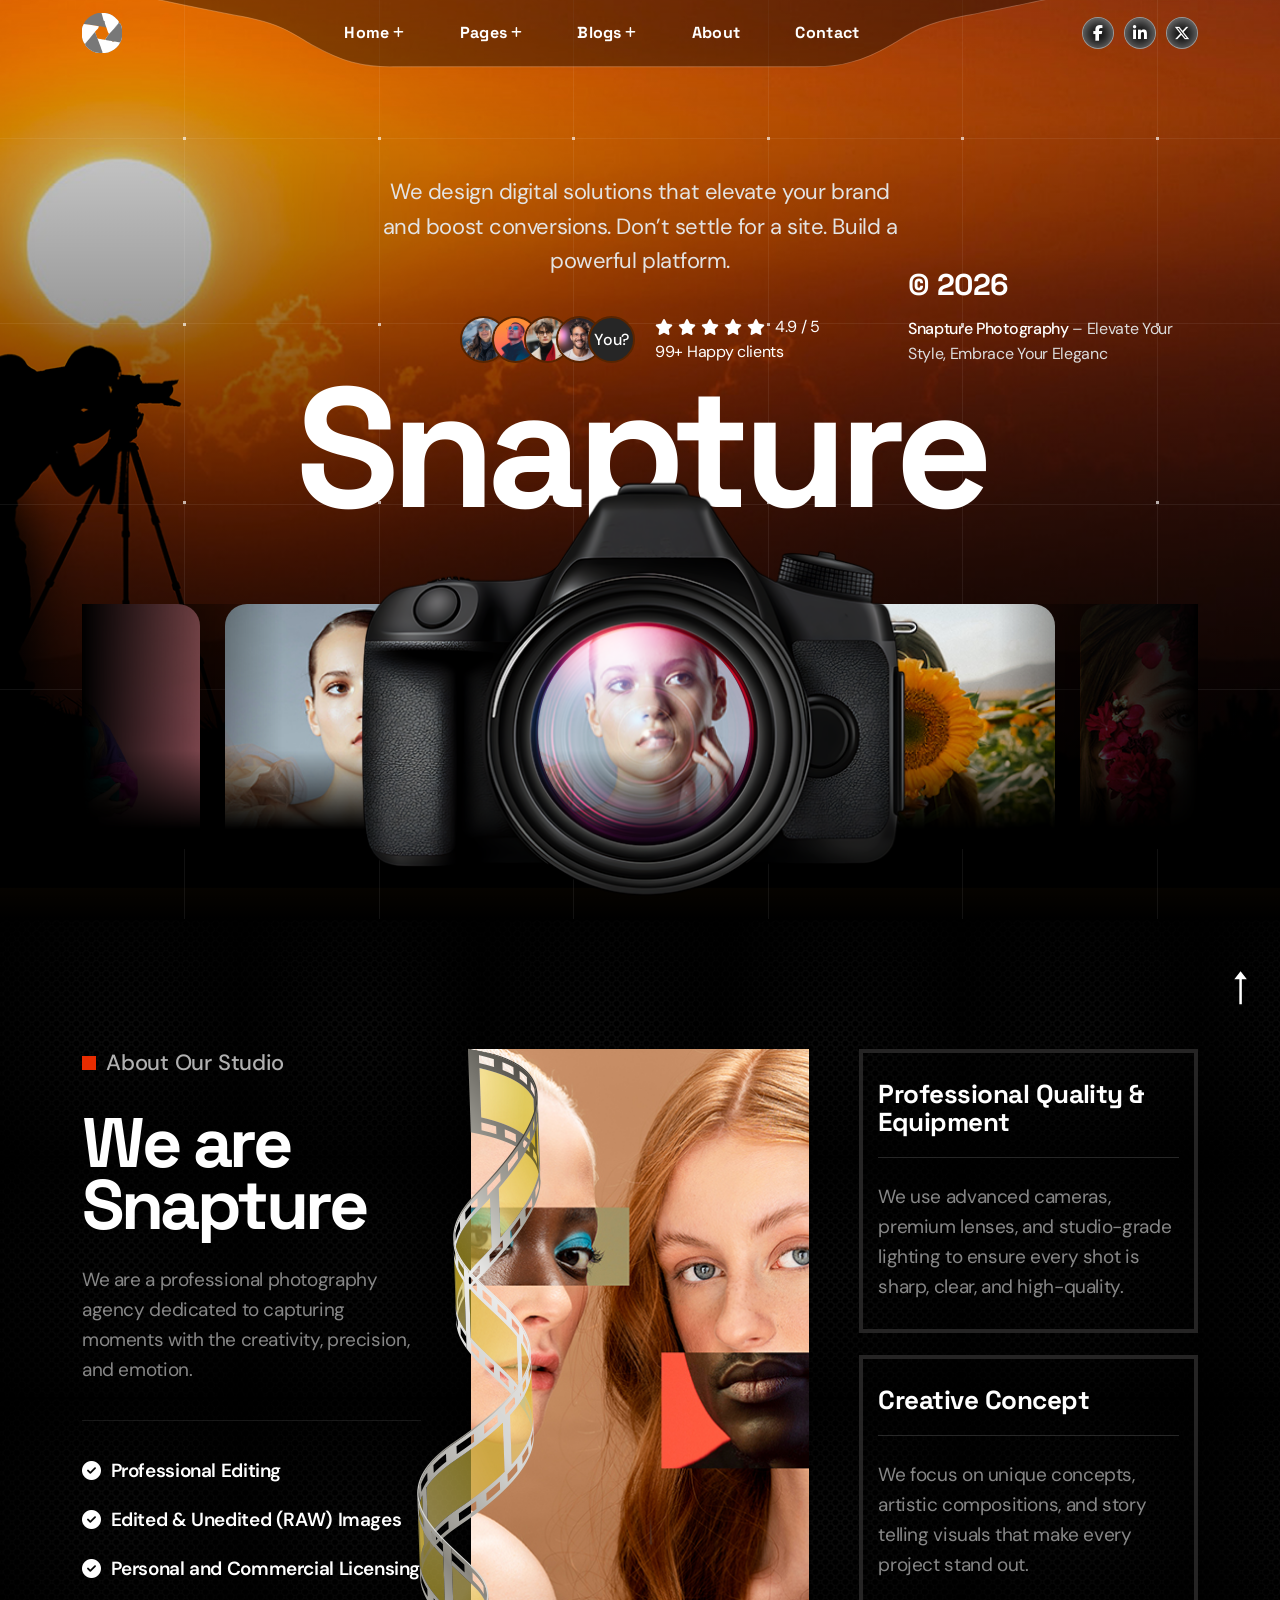
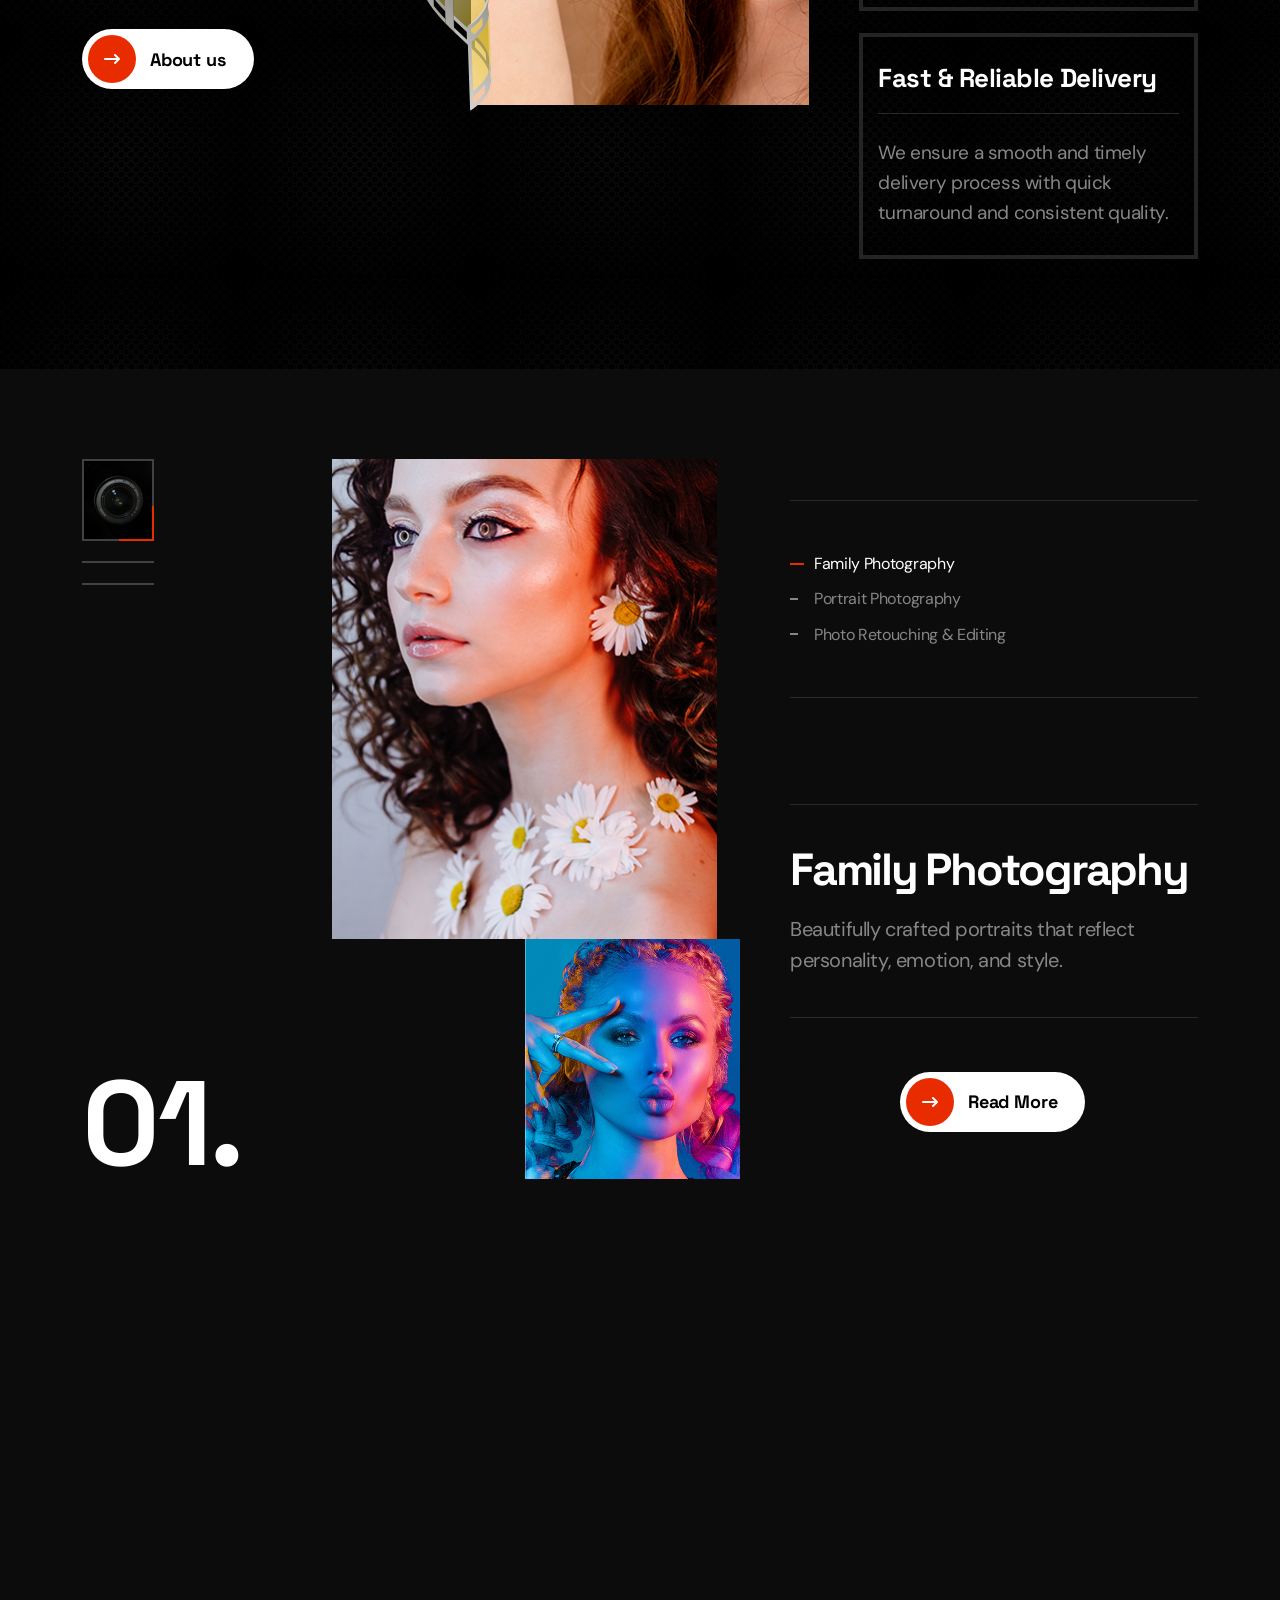
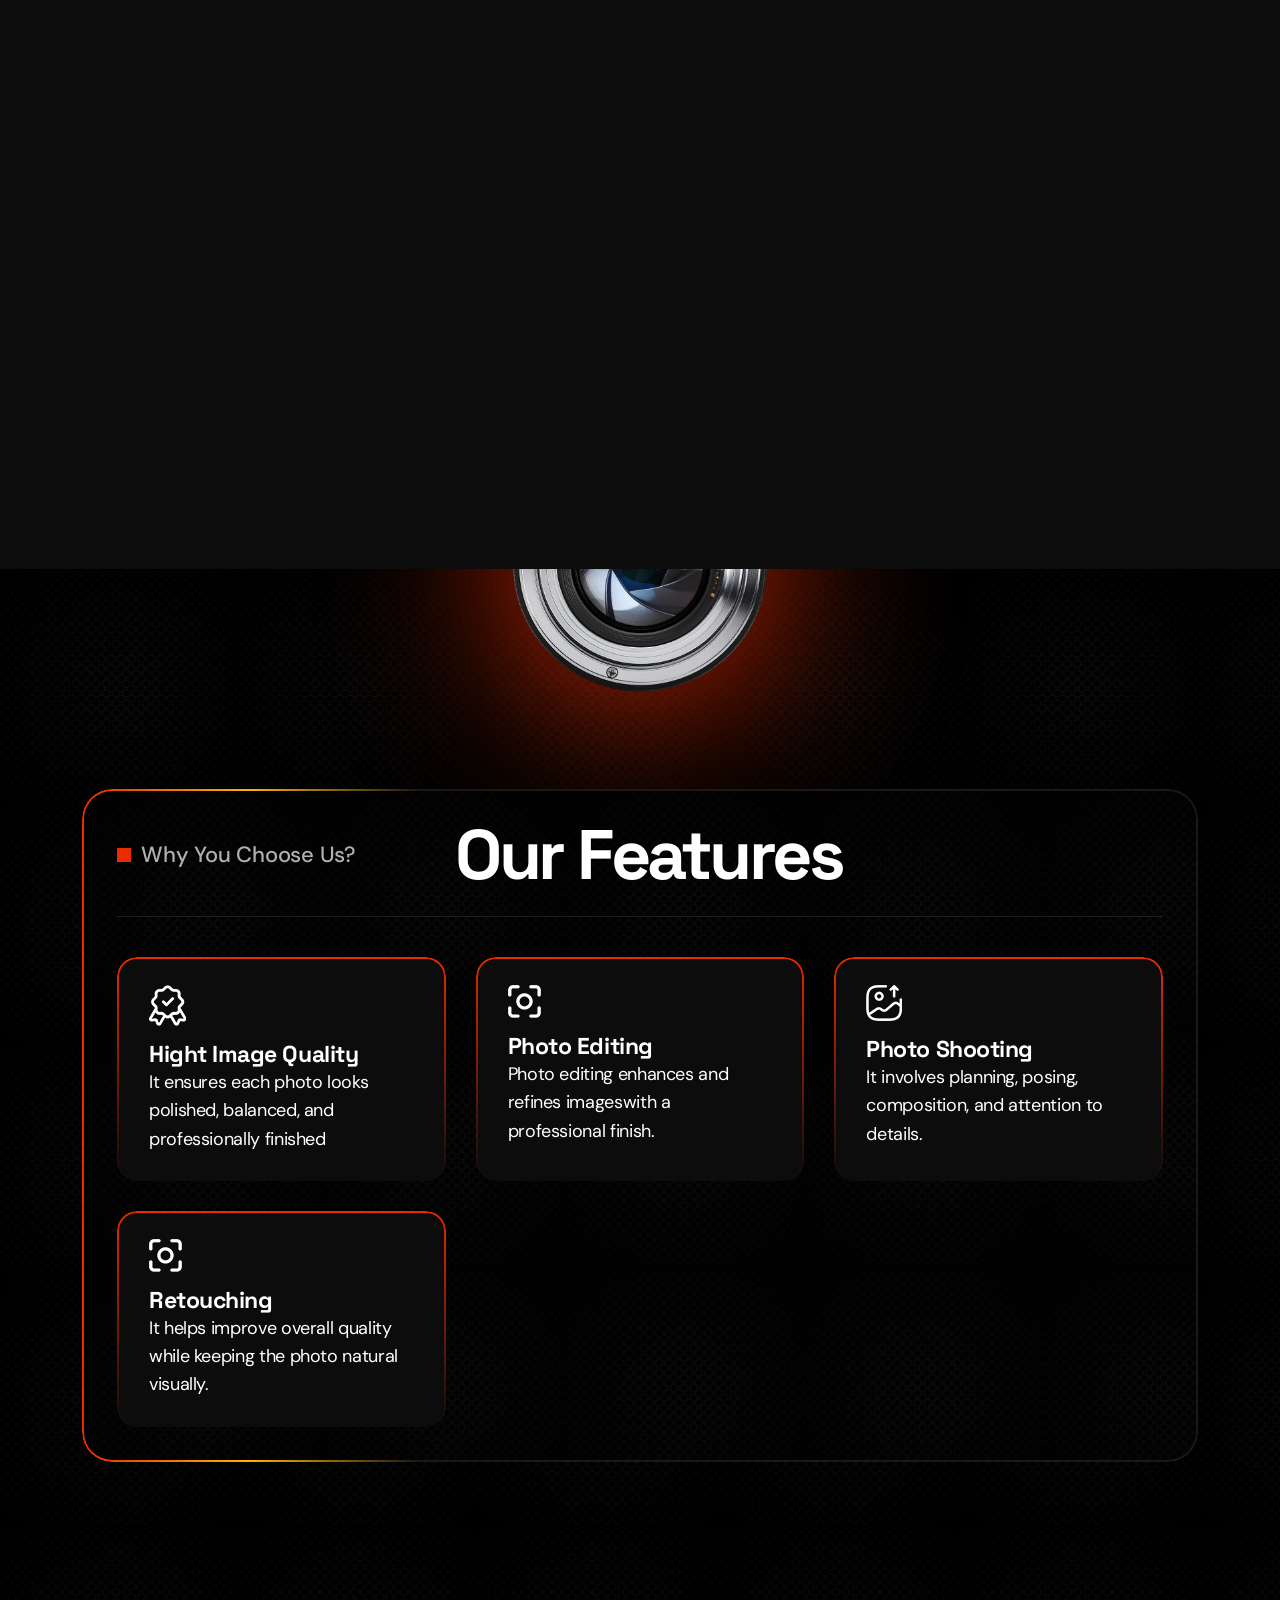
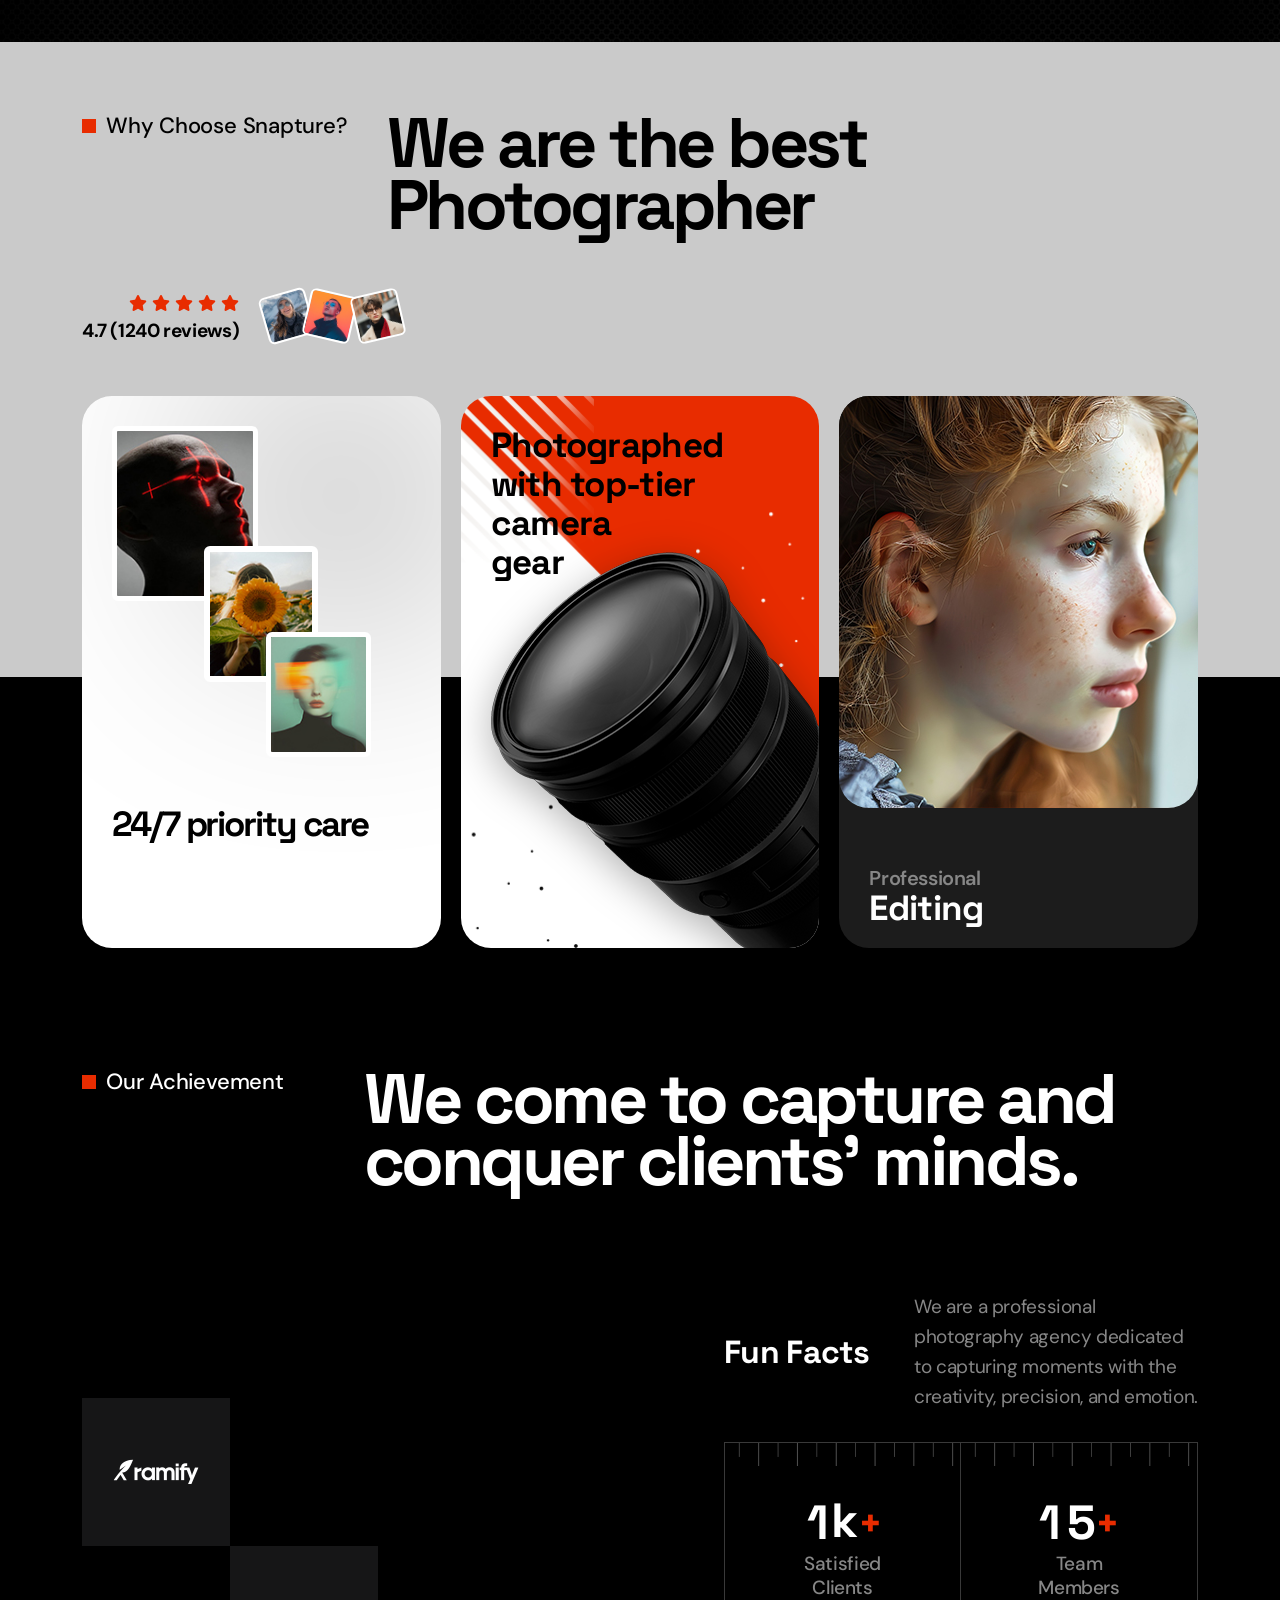
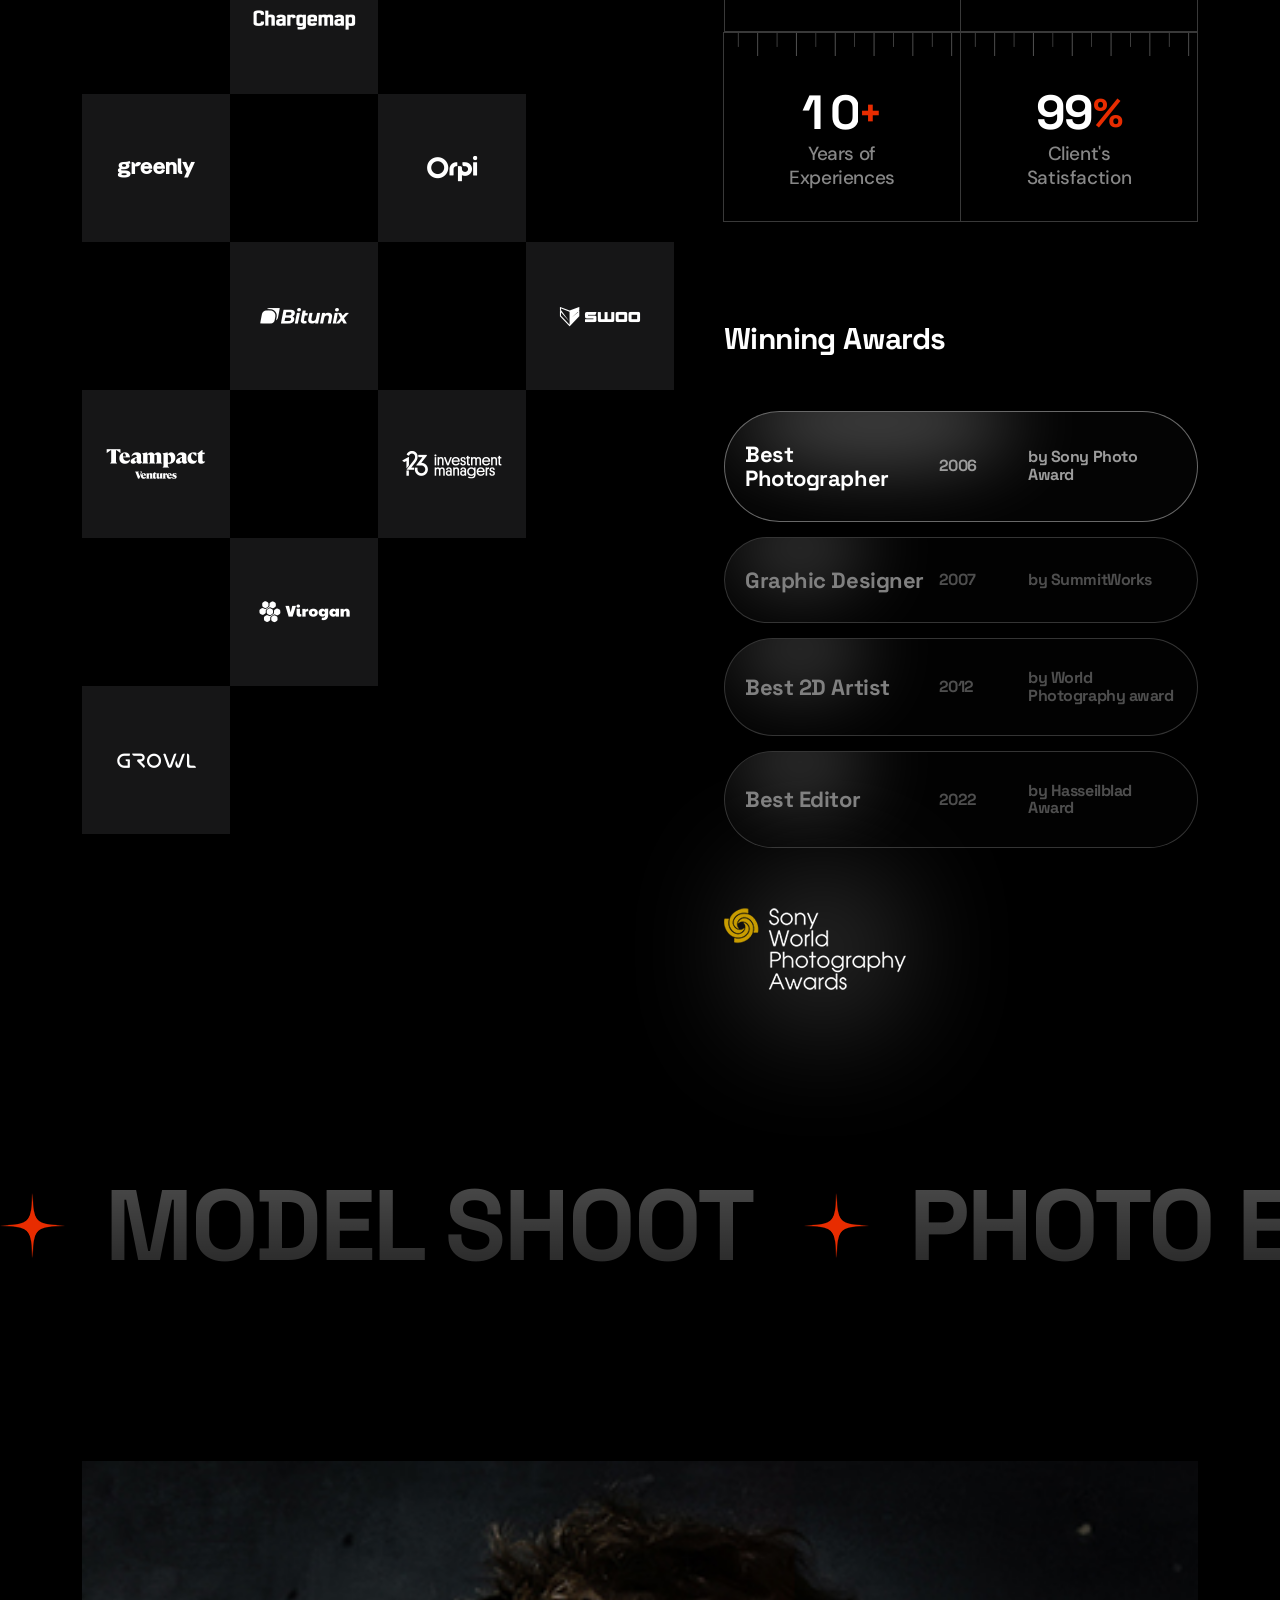
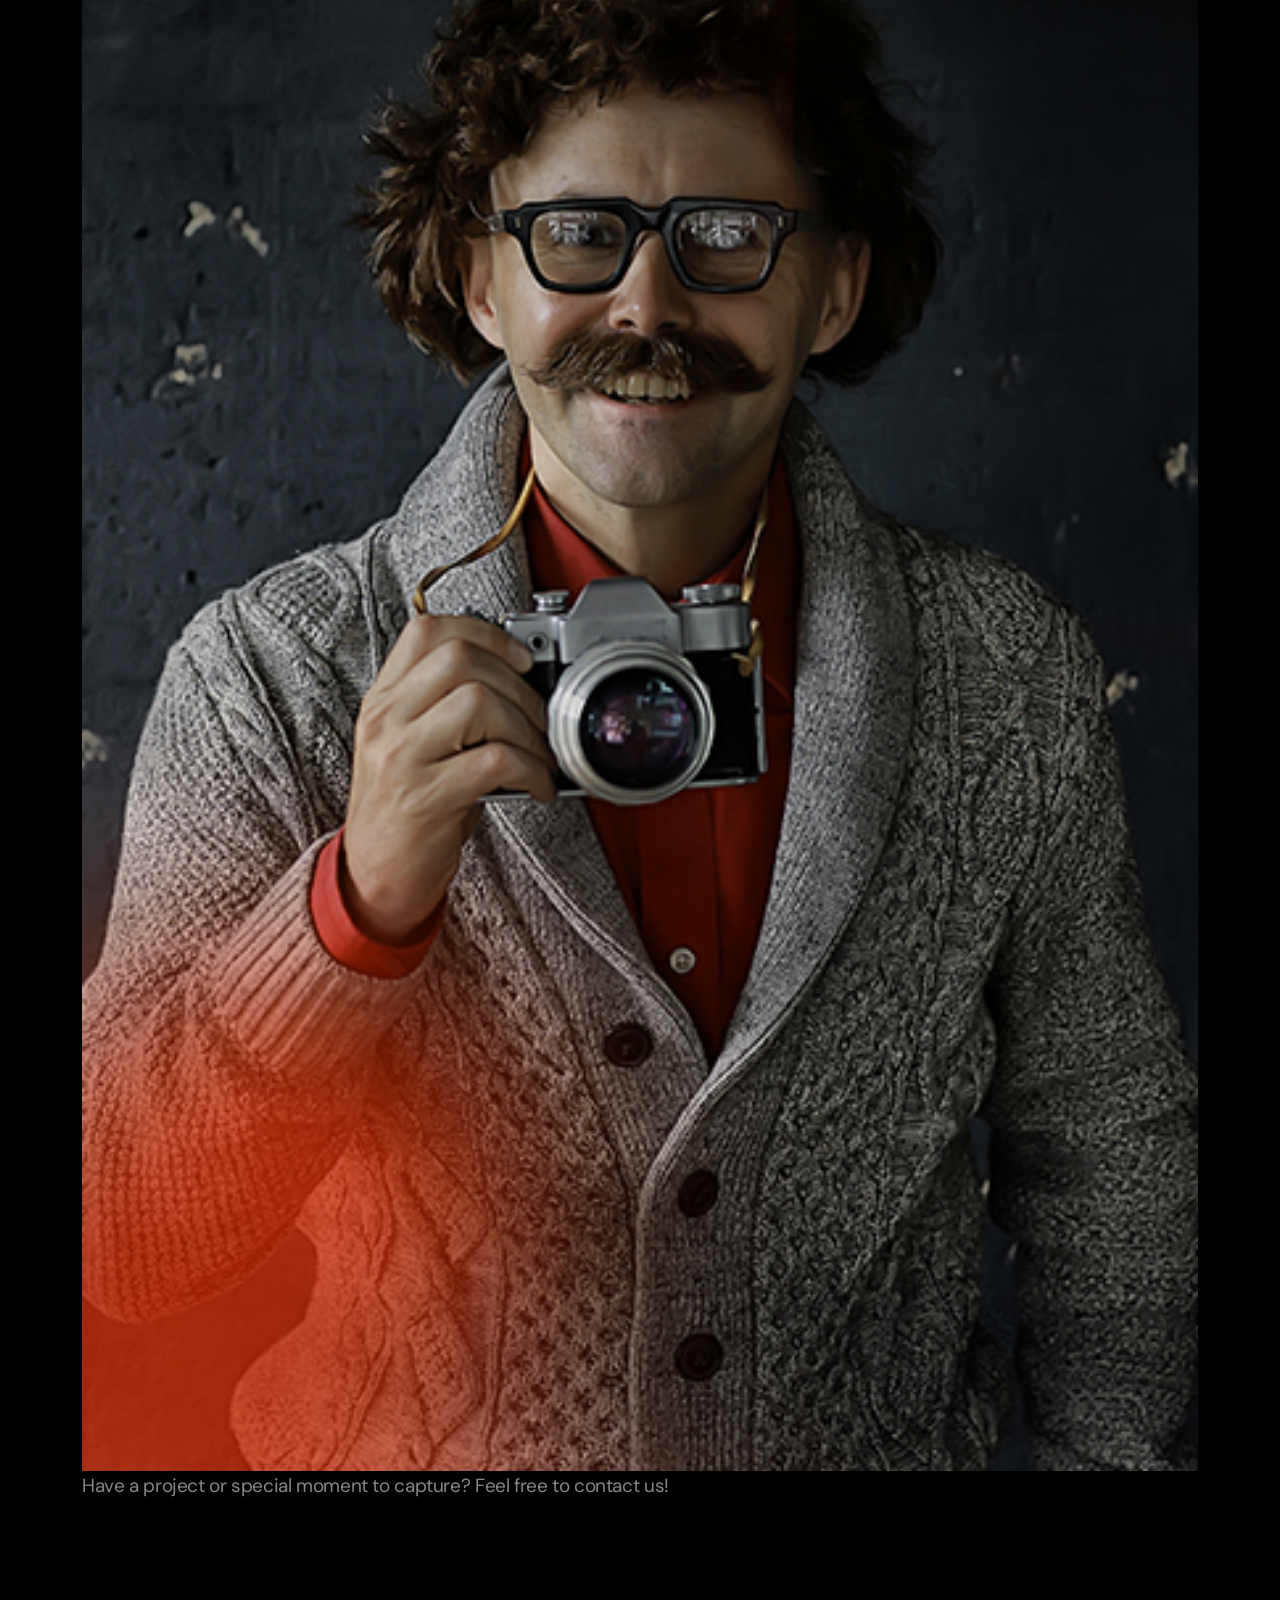
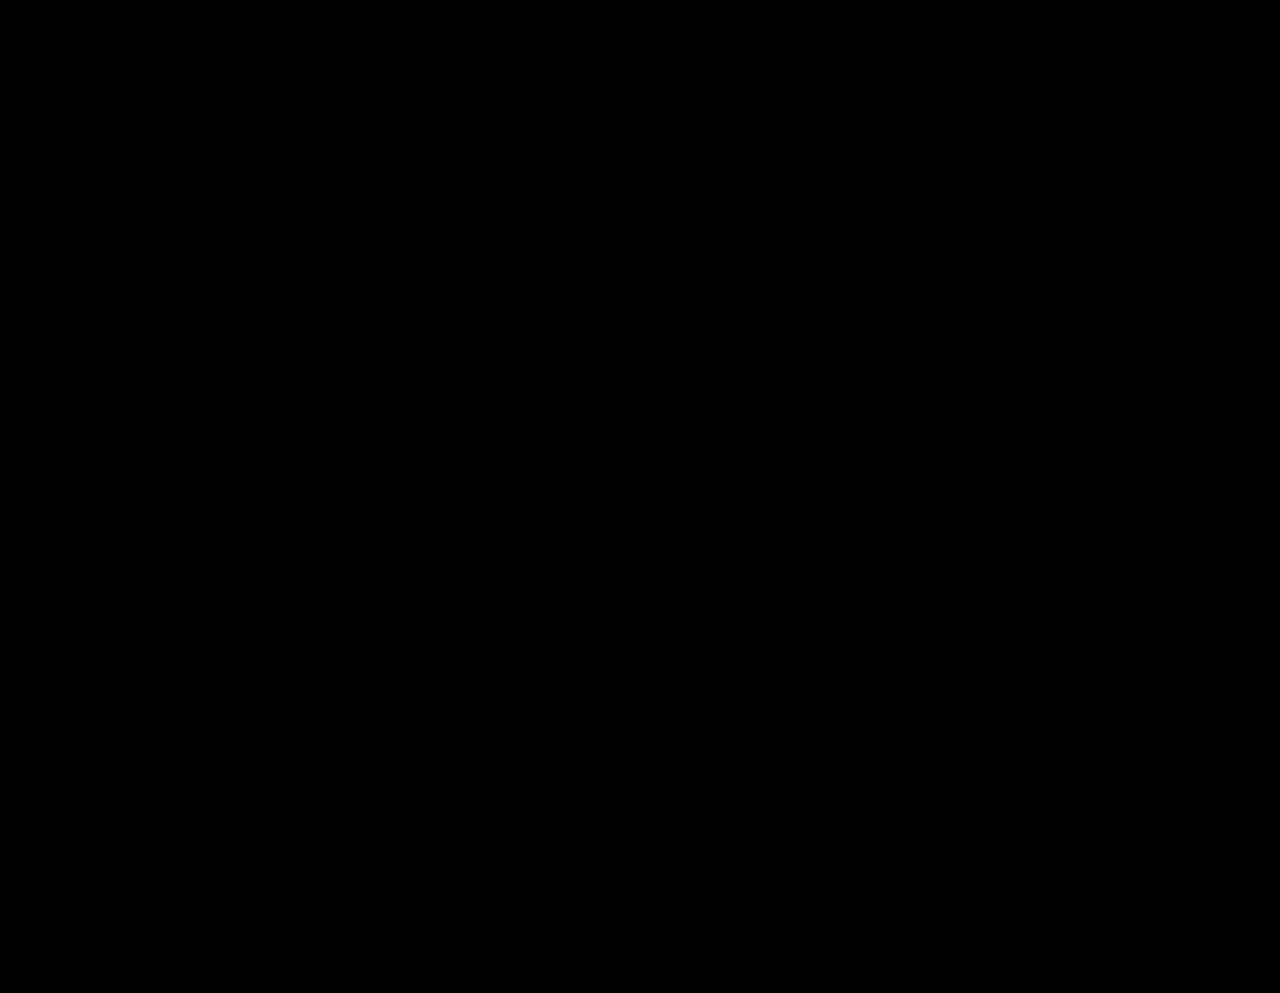
==== commit 9df7a843: "h1-70%" ====
--- a/index.html
+++ b/index.html
@@ -397,169 +397,169 @@
             <!-- about-end -->
 
             <!-- services-start -->
-            <section class="st-services-1-area d-none">
-
-                <div class="st-services-1-vh">
-                    <div class="container st-container-1">
-                        <div class="st-services-1-wrap">
-    
-                            <!-- left -->
-                            <div class="st-services-1-left">
-                                
-                                <!-- item-prev-img -->
-                                <div class="st-services-1-item-prev-img-wrap">
-                                    <div class="st-services-1-item-prev-img">
-    
+            <section class="st-services-1-area ">
+                <div class="st-services-1-pin">
+                    <div class="st-services-1-vh">
+                        <div class="container st-container-1">
+                            <div class="st-services-1-wrap">
+        
+                                <!-- left -->
+                                <div class="st-services-1-left">
+                                    
+                                    <!-- item-prev-img -->
+                                    <div class="st-services-1-item-prev-img-wrap">
+                                        <div class="st-services-1-item-prev-img">
+        
+                                            <!-- single-img -->
+                                            <div class="st-services-1-item-prev-img-single wa-fix wa-img-cover">
+                                                <img src="assets/img/services/s1-img-lens.jpg" alt="">
+                                            </div>
+            
+                                            <!-- single-img -->
+                                            <div class="st-services-1-item-prev-img-single wa-fix wa-img-cover">
+                                                <img src="assets/img/services/s1-img-1.jpg" alt="">
+                                            </div>
+            
+                                            <!-- single-img -->
+                                            <div class="st-services-1-item-prev-img-single wa-fix wa-img-cover">
+                                                <img src="assets/img/services/s1-img-2.jpg" alt="">
+                                            </div>
+                                        </div>
+        
+                                        <div class="bottom-line-1 mt-20"></div>
+                                        <div class="bottom-line-1 mt-20"></div>
+                                    </div>
+        
+        
+                                    <!-- item-counter -->
+                                    <div class="st-services-1-item-number">
+                                        <h4 class="st-h-1 number-single">01.</h4>
+                                        <h4 class="st-h-1 number-single">02.</h4>
+                                        <h4 class="st-h-1 number-single">03.</h4>
+                                    </div>
+                                </div>
+        
+                                <!-- middle -->
+                                <div class="st-services-1-middle">
+        
+                                    <!-- main-img -->
+                                    <div class="st-services-1-item-main-img">
                                         <!-- single-img -->
-                                        <div class="st-services-1-item-prev-img-single wa-fix wa-img-cover">
+                                        <div class="st-services-1-item-main-img-single wa-fix wa-img-cover">
                                             <img src="assets/img/services/s1-img-1.jpg" alt="">
                                         </div>
         
                                         <!-- single-img -->
-                                        <div class="st-services-1-item-prev-img-single wa-fix wa-img-cover">
+                                        <div class="st-services-1-item-main-img-single wa-fix wa-img-cover">
                                             <img src="assets/img/services/s1-img-2.jpg" alt="">
                                         </div>
         
                                         <!-- single-img -->
-                                        <div class="st-services-1-item-prev-img-single wa-fix wa-img-cover">
+                                        <div class="st-services-1-item-main-img-single wa-fix wa-img-cover">
                                             <img src="assets/img/services/s1-img-3.jpg" alt="">
                                         </div>
                                     </div>
-    
-                                    <div class="bottom-line-1 mt-20"></div>
-                                    <div class="bottom-line-1 mt-20"></div>
-                                </div>
-    
-    
-                                <!-- item-counter -->
-                                <div class="st-services-1-item-number">
-                                    <h4 class="st-h-1 number-single">01.</h4>
-                                    <h4 class="st-h-1 number-single">02.</h4>
-                                    <h4 class="st-h-1 number-single">03.</h4>
-                                </div>
-                            </div>
-    
-                            <!-- middle -->
-                            <div class="st-services-1-middle">
-    
-                                <!-- main-img -->
-                                <div class="st-services-1-item-main-img">
-                                    <!-- single-img -->
-                                    <div class="st-services-1-item-main-img-single wa-fix wa-img-cover">
-                                        <img src="assets/img/services/s1-img-1.jpg" alt="">
-                                    </div>
-    
-                                    <!-- single-img -->
-                                    <div class="st-services-1-item-main-img-single wa-fix wa-img-cover">
-                                        <img src="assets/img/services/s1-img-2.jpg" alt="">
-                                    </div>
-    
-                                    <!-- single-img -->
-                                    <div class="st-services-1-item-main-img-single wa-fix wa-img-cover">
-                                        <img src="assets/img/services/s1-img-3.jpg" alt="">
-                                    </div>
-                                </div>
-    
-                                <!-- main-img -->
-                                <div class="st-services-1-item-next-img">
-                                    <!-- single-img -->
-                                    <div class="st-services-1-item-main-img-single wa-fix wa-img-cover">
-                                        <img src="assets/img/services/s1-img-1.jpg" alt="">
-                                    </div>
-    
-                                    <!-- single-img -->
-                                    <div class="st-services-1-item-main-img-single wa-fix wa-img-cover">
-                                        <img src="assets/img/services/s1-img-2.jpg" alt="">
-                                    </div>
-    
-                                    <!-- single-img -->
-                                    <div class="st-services-1-item-main-img-single wa-fix wa-img-cover">
-                                        <img src="assets/img/services/s1-img-3.jpg" alt="">
-                                    </div>
-                                </div>
-    
-                            </div>
-    
-                            <!-- right-content -->
-                            <div class="st-services-1-right">
-    
-                                <!-- subtitle -->
-                                <div class="st-services-1-item-subtitle">
-                                    <h4 class="st-p-1 subtitle-elm active">Family Photography</h4>
-                                    <h4 class="st-p-1 subtitle-elm">Portrait Photography</h4>
-                                    <h4 class="st-p-1 subtitle-elm">Photo Retouching & Editing</h4>
-                                </div>
-    
-                                <!-- content -->
-                                <div class="st-services-1-item-content">
-    
-                                    <!-- single-box -->
-                                    <div class="st-services-1-item-content-box active">
-                                        <div class="border-elm">
-                                            <h5 class="st-h-1 title">
-                                                <a href="#" aria-label="name">Family Photography</a>
-                                            </h5>
-                                            <p class="st-p-1 disc">Beautifully crafted portraits that reflect personality, emotion, and style.</p>
-                                        </div>
-                                        <div class="btn-elm">
-                                            <a href="#" aria-label="name" class="st-pr-btn-1">
-                                                <span class="icon-elm">
-                                                    <i class="fa-solid fa-arrow-right-long"></i>
-                                                </span>
-                                                <div class="text-elm">
-                                                    Read More
-                                                </div>
-                                            </a>
-                                        </div>
-                                    </div>
-    
-                                    <!-- single-box -->
-                                    <div class="st-services-1-item-content-box">
-                                        <div class="border-elm">
-                                            <h5 class="st-h-1 title">
-                                                <a href="#" aria-label="name">Portrait Photography</a>
-                                            </h5>
-                                            <p class="st-p-1 disc">Beautifully crafted portraits that reflect personality, emotion, and style.</p>
-                                        </div>
-                                        <div class="btn-elm">
-                                            <a href="#" aria-label="name" class="st-pr-btn-1">
-                                                <span class="icon-elm">
-                                                    <i class="fa-solid fa-arrow-right-long"></i>
-                                                </span>
-                                                <div class="text-elm">
-                                                    Read More
-                                                </div>
-                                            </a>
-                                        </div>
-                                    </div>
-    
-                                    <!-- single-box -->
-                                    <div class="st-services-1-item-content-box">
-                                        <div class="border-elm">
-                                            <h5 class="st-h-1 title">
-                                                <a href="#" aria-label="name" class="wa-line-limit has-line-1">Photo Retouching & Editing</a>
-                                            </h5>
-                                            <p class="st-p-1 disc wa-line-limit has-line-2">Beautifully crafted portraits that reflect personality, emotion, and style.</p>
-                                        </div>
-                                        <div class="btn-elm">
-                                            <a href="#" aria-label="name" class="st-pr-btn-1">
-                                                <span class="icon-elm">
-                                                    <i class="fa-solid fa-arrow-right-long"></i>
-                                                </span>
-                                                <div class="text-elm">
-                                                    Read More
-                                                </div>
-                                            </a>
-                                        </div>
-                                    </div>
-    
-    
+        
+                                    <!-- main-img -->
+                                    <div class="st-services-1-item-next-img">
+                                        <!-- single-img -->
+                                        <div class="st-services-1-item-main-img-single wa-fix wa-img-cover">
+                                            <img src="assets/img/services/s1-img-2.jpg" alt="">
+                                        </div>
+        
+                                        <!-- single-img -->
+                                        <div class="st-services-1-item-main-img-single wa-fix wa-img-cover">
+                                            <img src="assets/img/services/s1-img-3.jpg" alt="">
+                                        </div>
+        
+                                        <!-- single-img -->
+                                        <div class="st-services-1-item-main-img-single wa-fix wa-img-cover">
+                                            <img src="assets/img/services/s1-img-lens.jpg" alt="">
+                                        </div>
+                                    </div>
+        
+                                </div>
+        
+                                <!-- right-content -->
+                                <div class="st-services-1-right">
+        
+                                    <!-- subtitle -->
+                                    <div class="st-services-1-item-subtitle">
+                                        <h4 class="st-p-1 subtitle-elm active">Family Photography</h4>
+                                        <h4 class="st-p-1 subtitle-elm">Portrait Photography</h4>
+                                        <h4 class="st-p-1 subtitle-elm">Photo Retouching & Editing</h4>
+                                    </div>
+        
+                                    <!-- content -->
+                                    <div class="st-services-1-item-content">
+        
+                                        <!-- single-box -->
+                                        <div class="st-services-1-item-content-box active">
+                                            <div class="border-elm">
+                                                <h5 class="st-h-1 title">
+                                                    <a href="#" aria-label="name">Family Photography</a>
+                                                </h5>
+                                                <p class="st-p-1 disc">Beautifully crafted portraits that reflect personality, emotion, and style.</p>
+                                            </div>
+                                            <div class="btn-elm">
+                                                <a href="#" aria-label="name" class="st-pr-btn-1">
+                                                    <span class="icon-elm">
+                                                        <i class="fa-solid fa-arrow-right-long"></i>
+                                                    </span>
+                                                    <div class="text-elm">
+                                                        Read More
+                                                    </div>
+                                                </a>
+                                            </div>
+                                        </div>
+        
+                                        <!-- single-box -->
+                                        <div class="st-services-1-item-content-box">
+                                            <div class="border-elm">
+                                                <h5 class="st-h-1 title">
+                                                    <a href="#" aria-label="name">Portrait Photography</a>
+                                                </h5>
+                                                <p class="st-p-1 disc">Beautifully crafted portraits that reflect personality, emotion, and style.</p>
+                                            </div>
+                                            <div class="btn-elm">
+                                                <a href="#" aria-label="name" class="st-pr-btn-1">
+                                                    <span class="icon-elm">
+                                                        <i class="fa-solid fa-arrow-right-long"></i>
+                                                    </span>
+                                                    <div class="text-elm">
+                                                        Read More
+                                                    </div>
+                                                </a>
+                                            </div>
+                                        </div>
+        
+                                        <!-- single-box -->
+                                        <div class="st-services-1-item-content-box">
+                                            <div class="border-elm">
+                                                <h5 class="st-h-1 title">
+                                                    <a href="#" aria-label="name" class="wa-line-limit has-line-1">Photo Retouching & Editing</a>
+                                                </h5>
+                                                <p class="st-p-1 disc wa-line-limit has-line-2">Beautifully crafted portraits that reflect personality, emotion, and style.</p>
+                                            </div>
+                                            <div class="btn-elm">
+                                                <a href="#" aria-label="name" class="st-pr-btn-1">
+                                                    <span class="icon-elm">
+                                                        <i class="fa-solid fa-arrow-right-long"></i>
+                                                    </span>
+                                                    <div class="text-elm">
+                                                        Read More
+                                                    </div>
+                                                </a>
+                                            </div>
+                                        </div>
+        
+        
+                                    </div>
                                 </div>
                             </div>
                         </div>
                     </div>
                 </div>
-
             </section>
             <!-- services-end -->
 
--- a/assets/css/main.css
+++ b/assets/css/main.css
@@ -2879,6 +2879,7 @@
   top: -198px;
   transform: translateX(-50%);
   z-index: -1;
+  text-align: center;
 }
 @media only screen and (min-width: 1400px) and (max-width: 1599px) {
   .st-choose-1-bg-lens {
@@ -3298,13 +3299,6 @@
 .st-services-1-area {
   background-color: #0c0c0c;
 }
-.st-services-1-vh {
-  width: 100%;
-  height: 100vh;
-  display: flex;
-  align-items: center;
-  justify-content: center;
-}
 .st-services-1-wrap {
   display: flex;
   justify-content: space-between;
@@ -3365,9 +3359,6 @@
   position: absolute;
   inset: 0;
   border: 2px solid #414141;
-}
-.st-services-1-item-prev-img-single:not(:first-of-type) {
-  transform: translateX(105%);
 }
 .st-services-1-item-main-img {
   height: 480px;
@@ -3381,9 +3372,6 @@
   position: absolute;
   inset: 0;
 }
-.st-services-1-item-main-img-single:not(:first-child) {
-  transform: translateX(105%);
-}
 .st-services-1-item-next-img {
   position: relative;
   z-index: 1;
@@ -3406,9 +3394,6 @@
   line-height: 1;
   position: absolute;
 }
-.st-services-1-item-number .number-single:not(:first-child) {
-  transform: translateY(100px);
-}
 .st-services-1-item-subtitle {
   display: flex;
   flex-direction: column;
@@ -3488,6 +3473,17 @@
 .st-services-1-item-content-box:is(.active) .btn-elm {
   animation: fadeInUp2 0.5s backwards;
   animation-delay: 0.4s;
+}
+.st-services-1-area {
+  position: relative;
+  z-index: 1;
+}
+.st-services-1-vh {
+  width: 100%;
+  height: 100vh;
+  display: flex;
+  align-items: center;
+  justify-content: center;
 }
 
 /* 
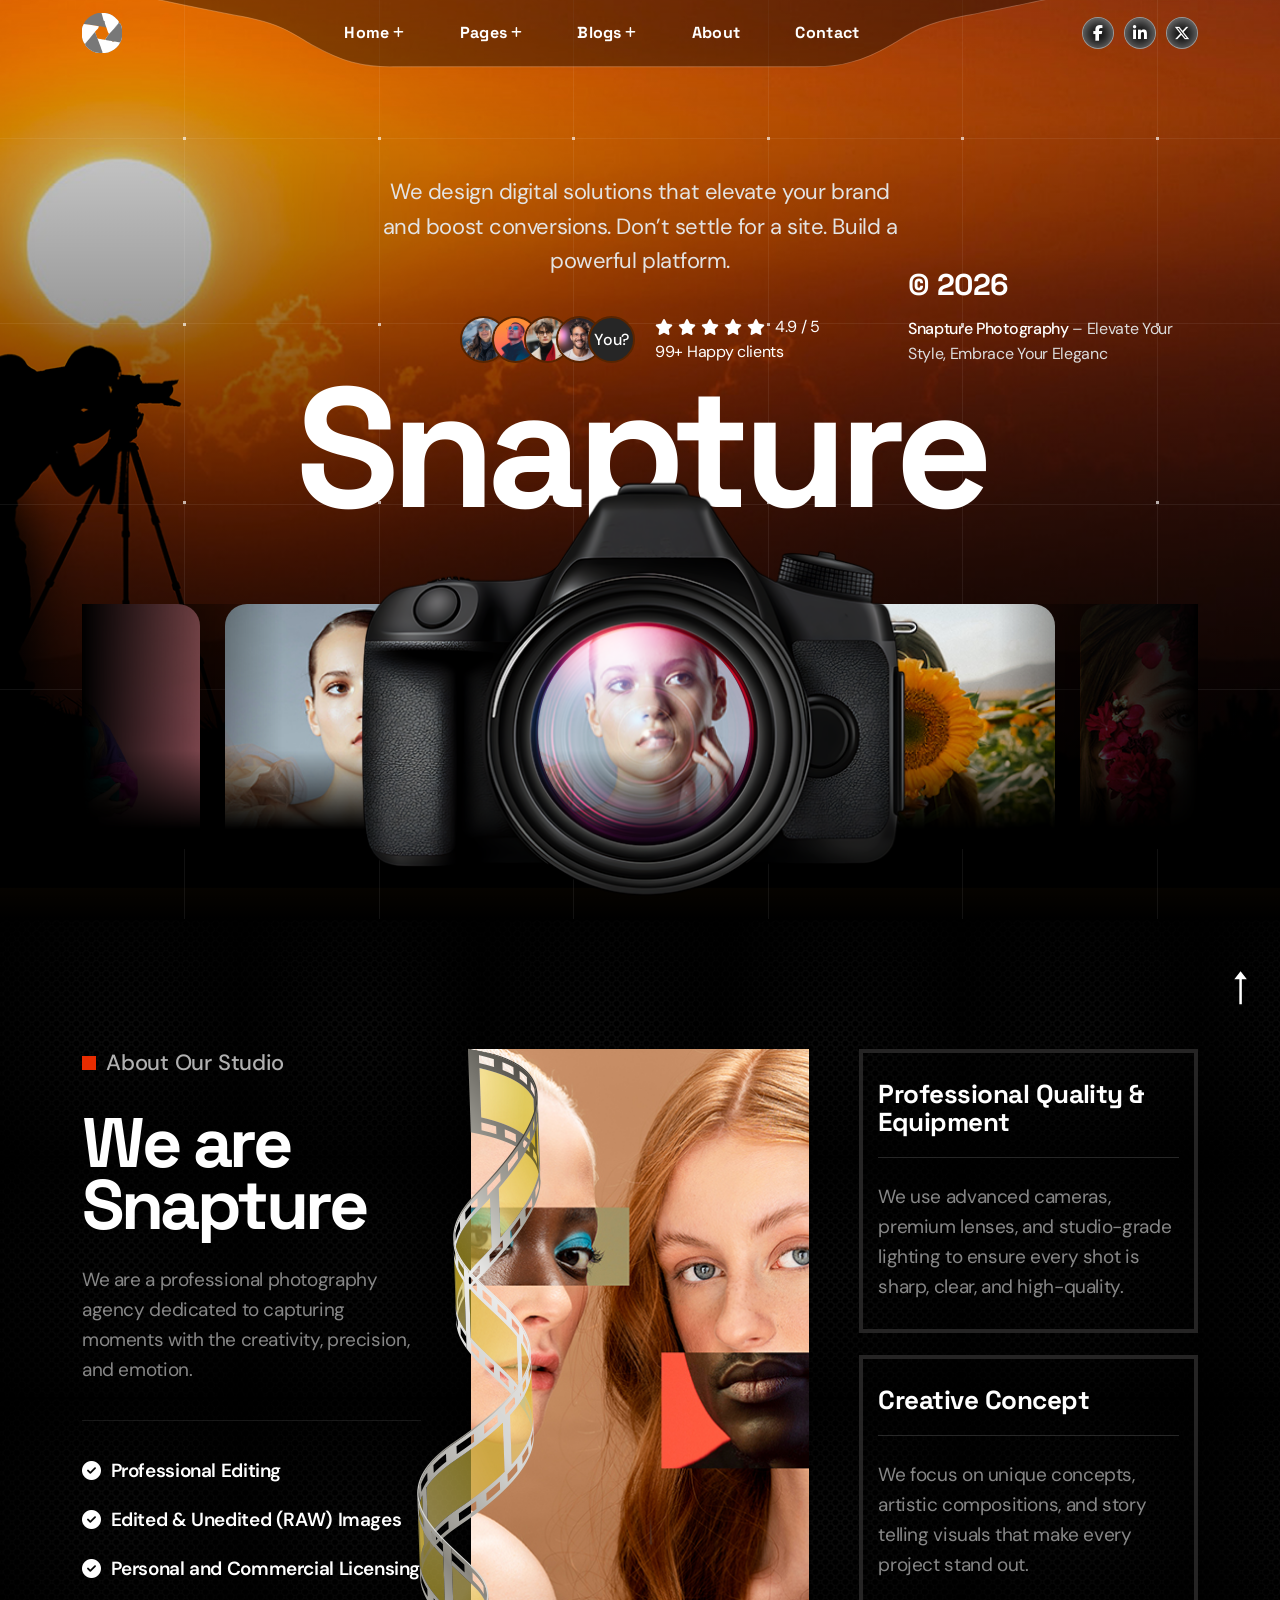
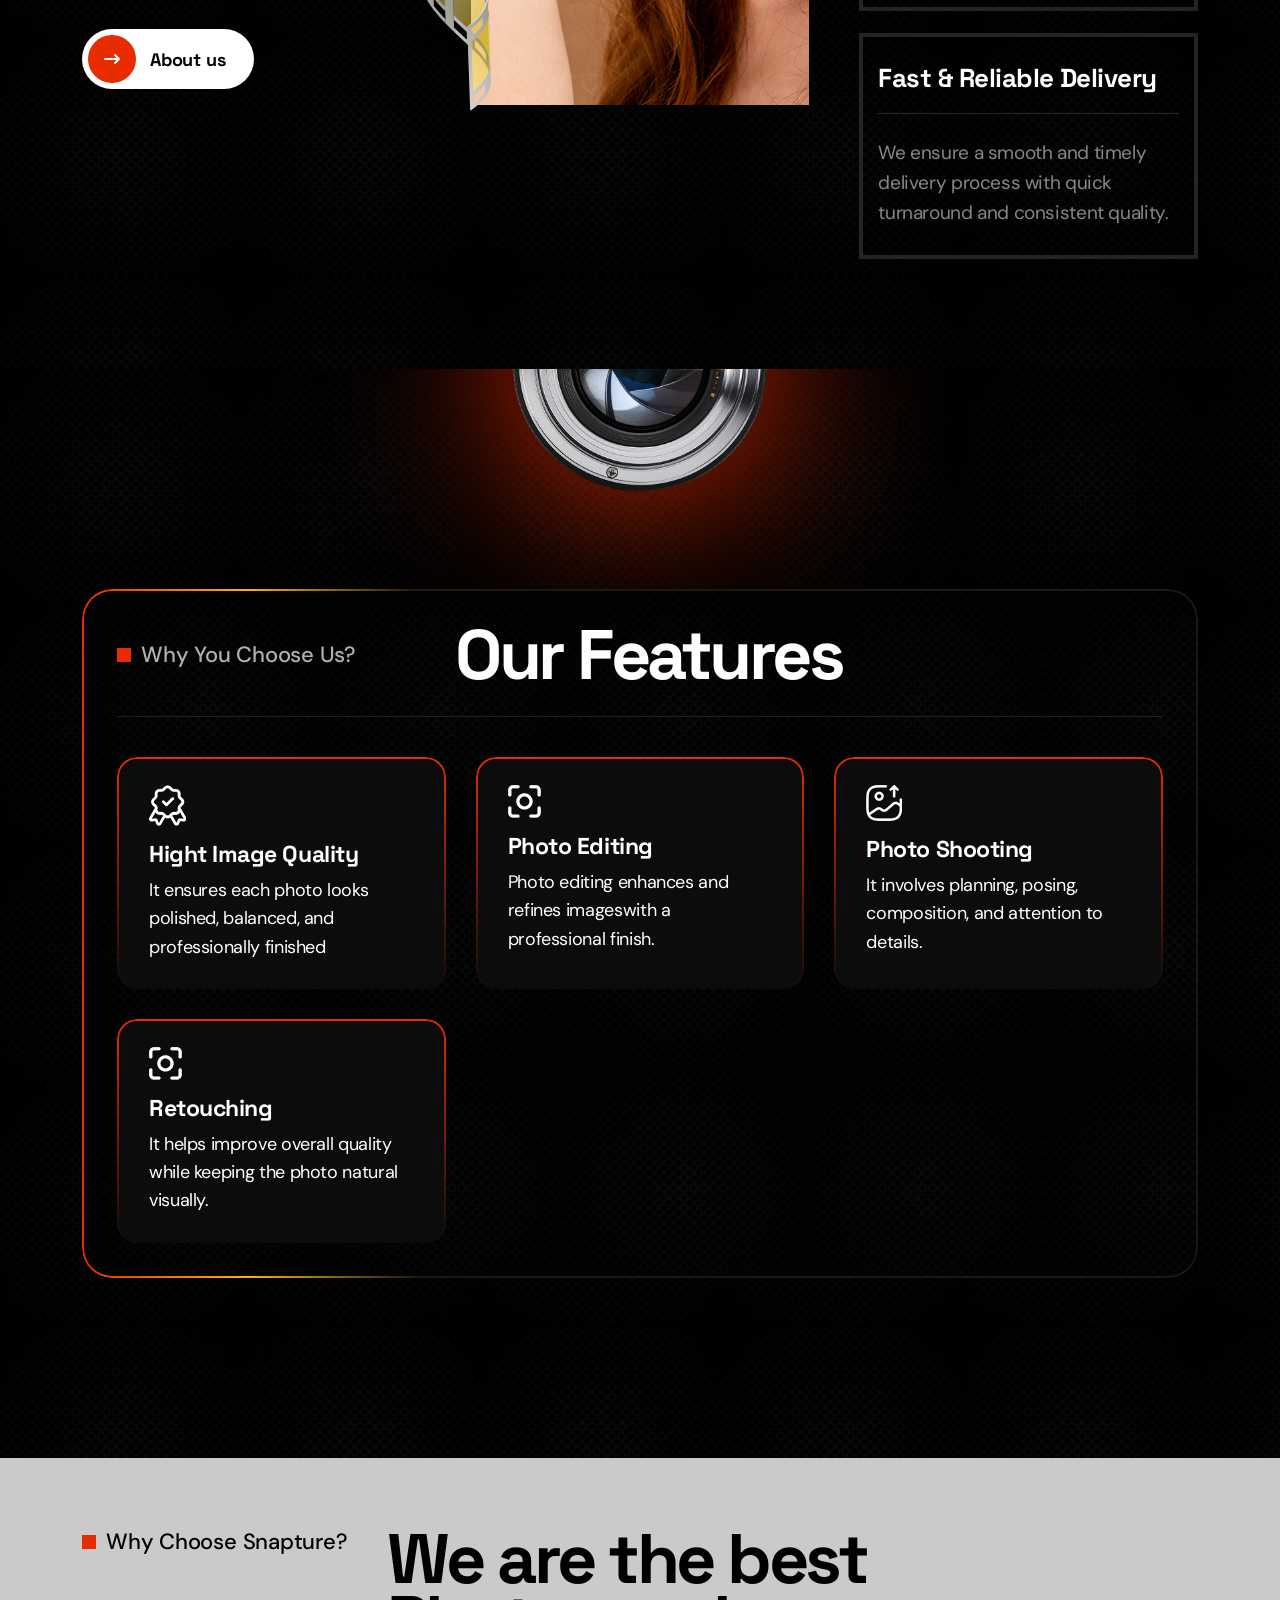
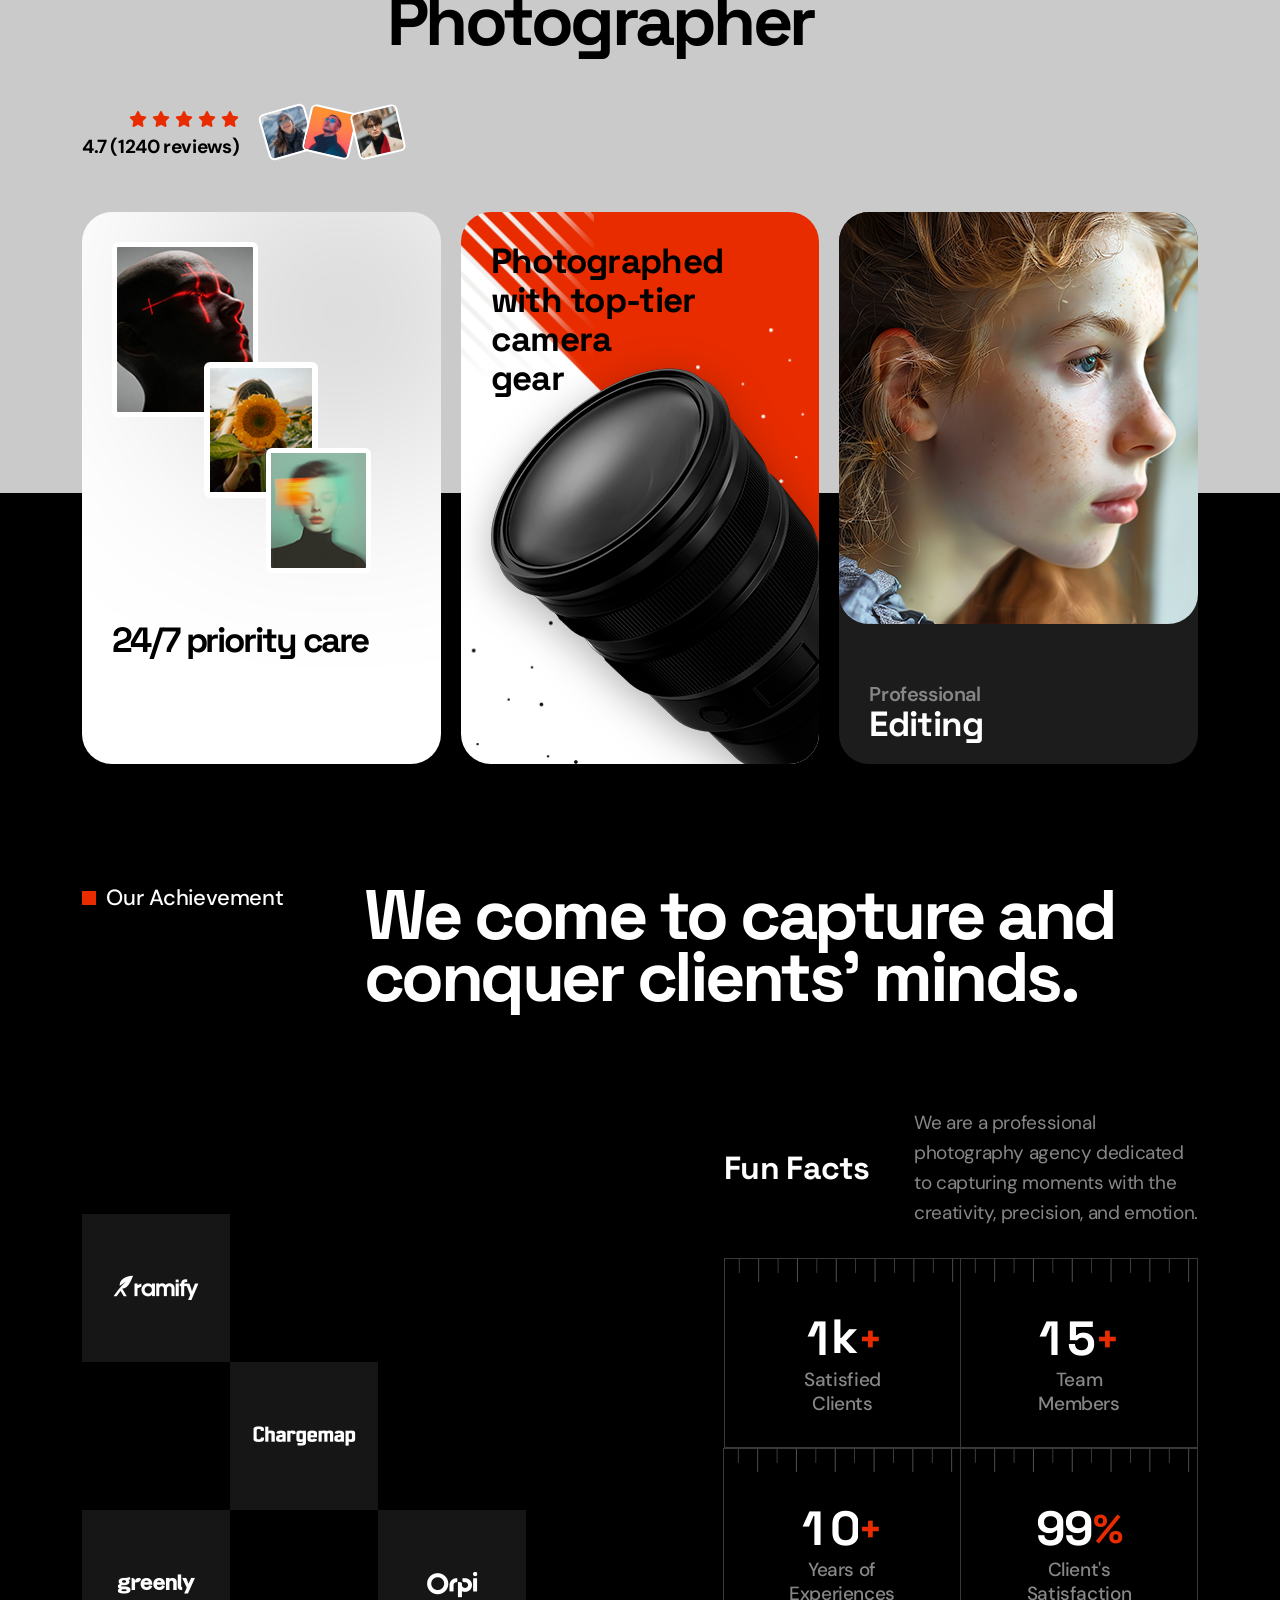
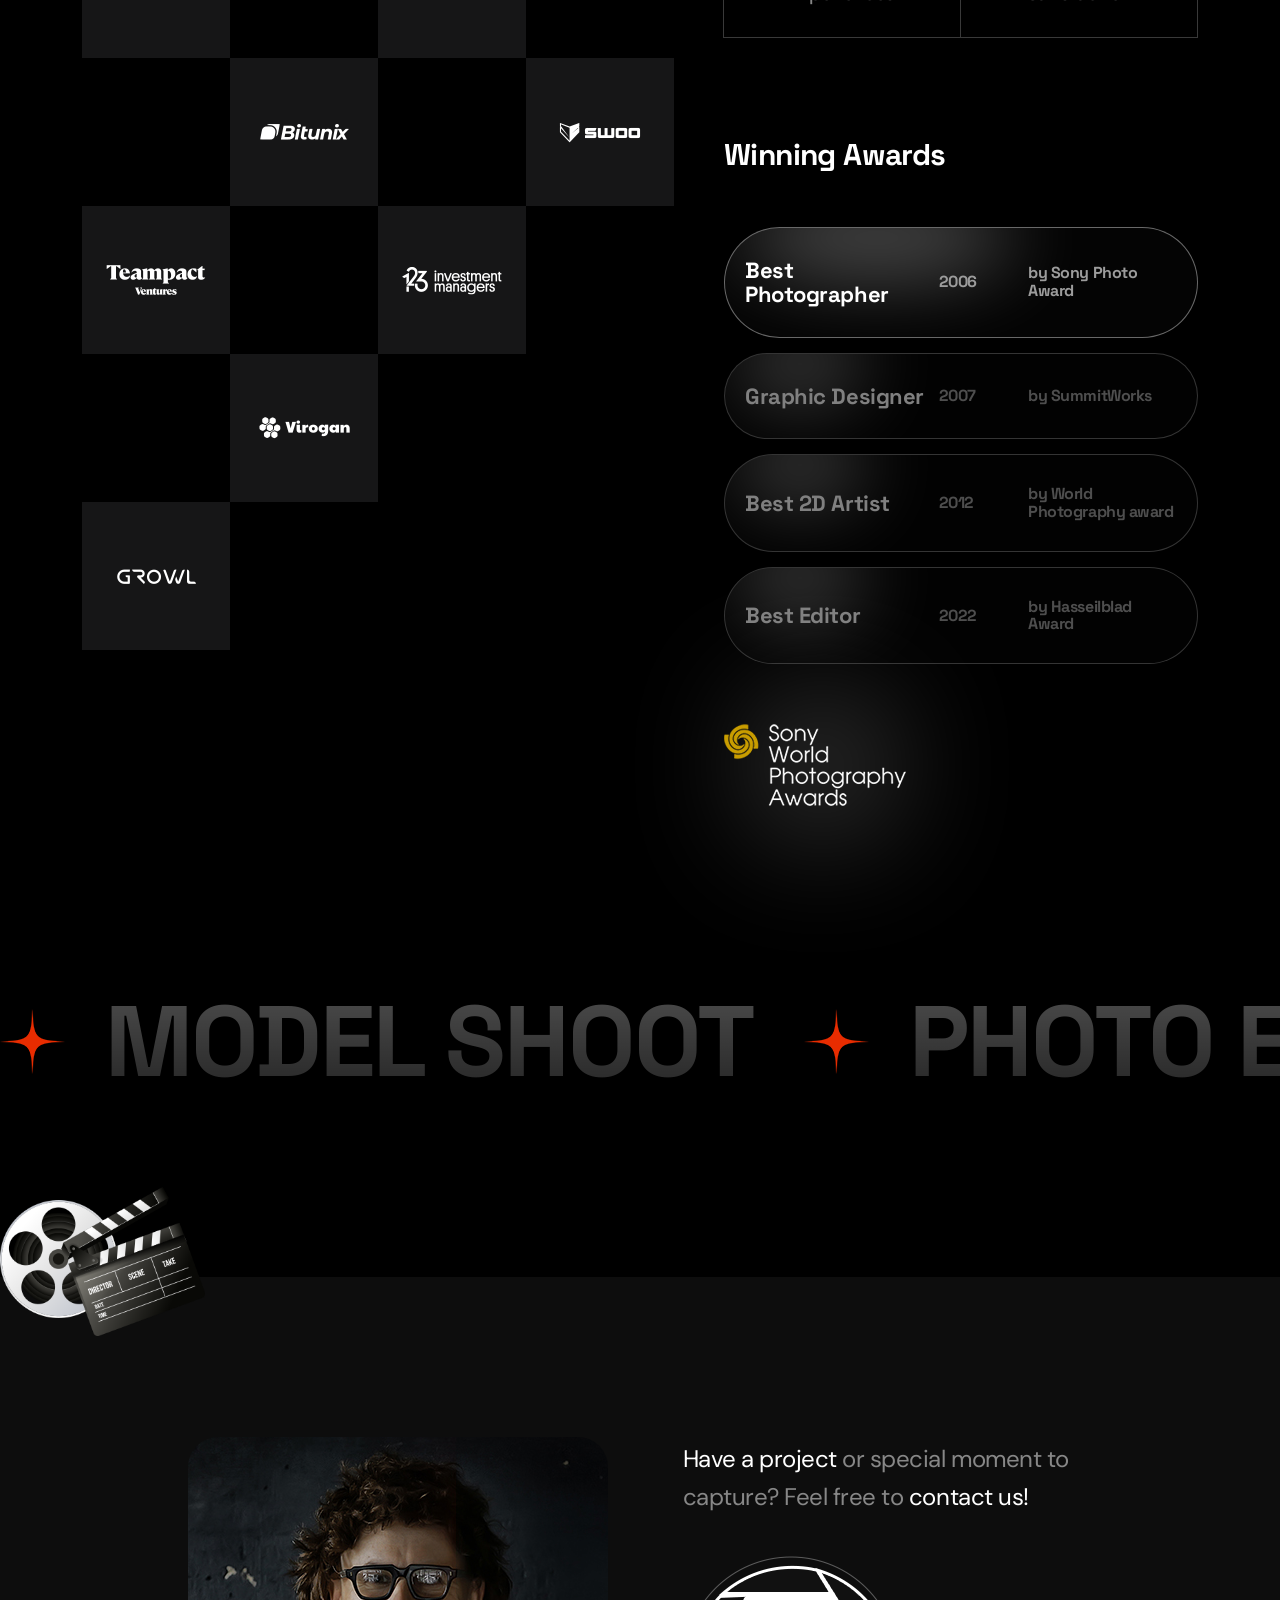
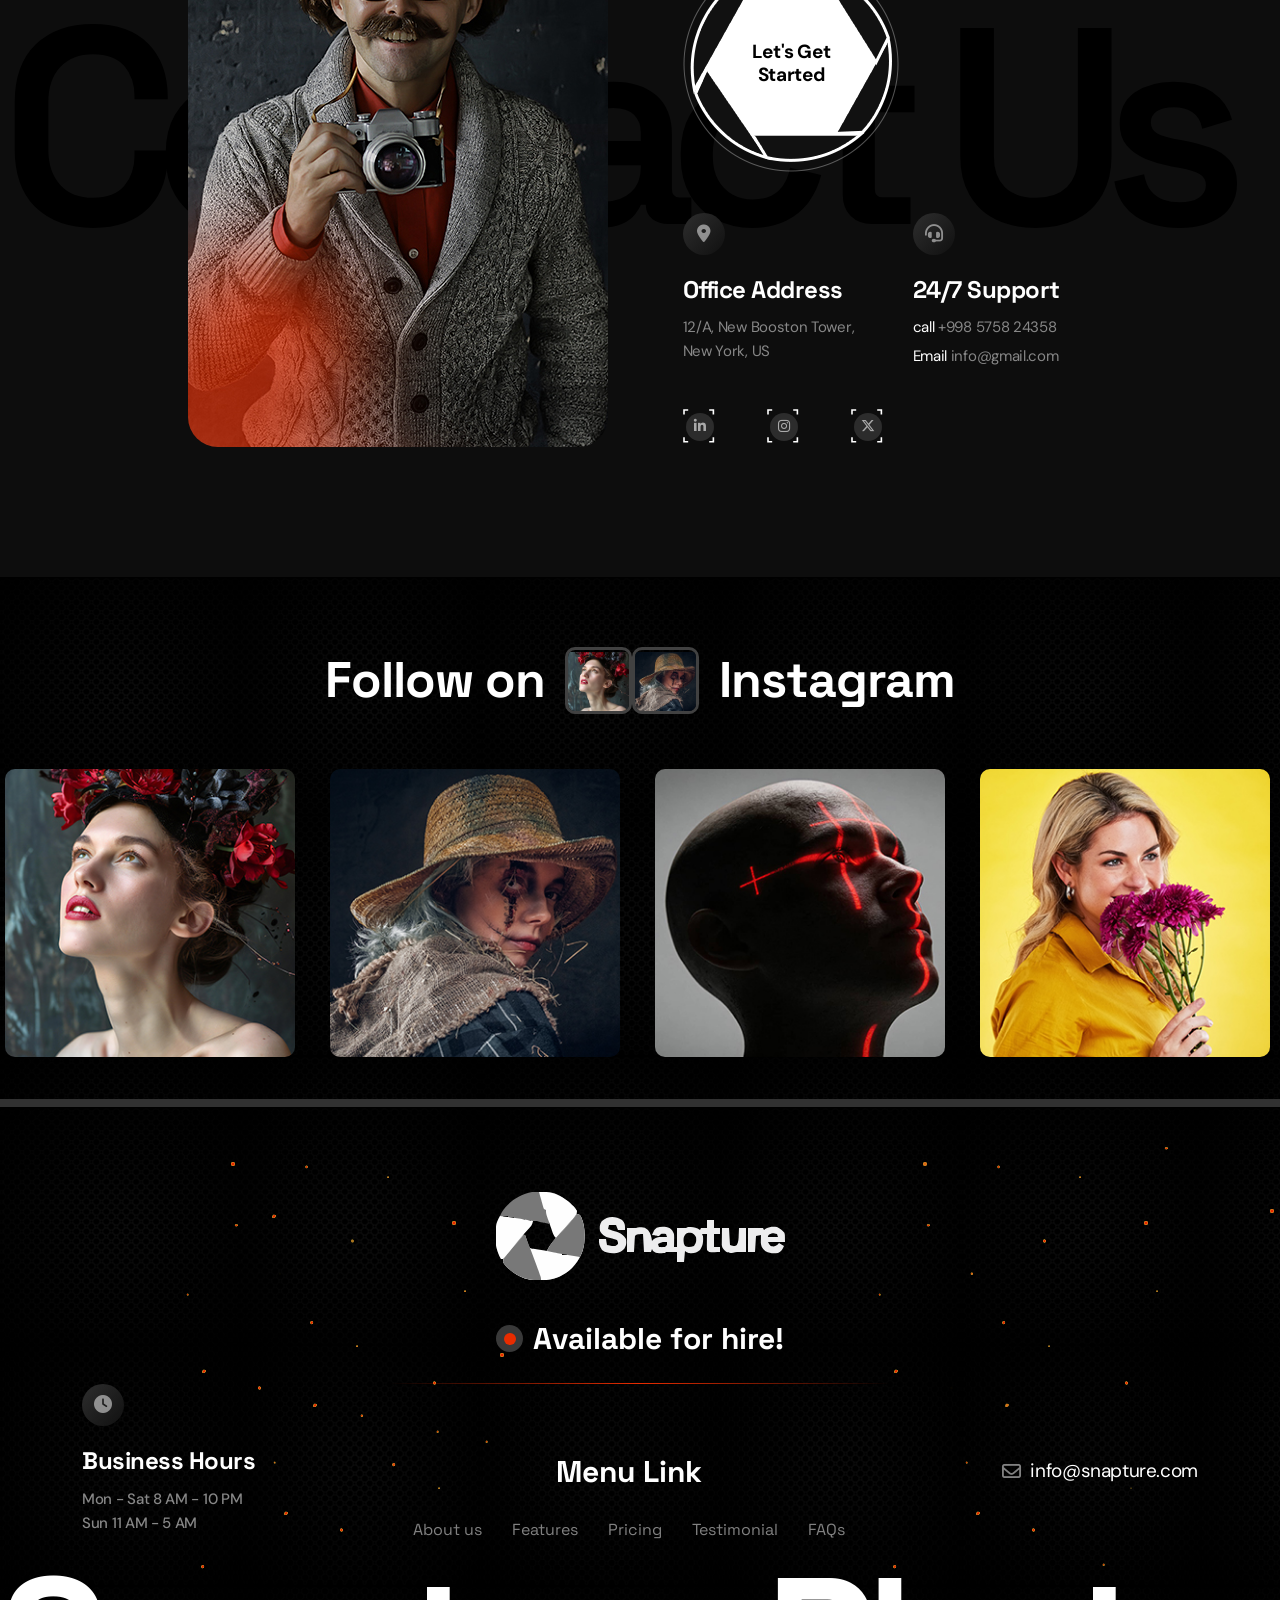
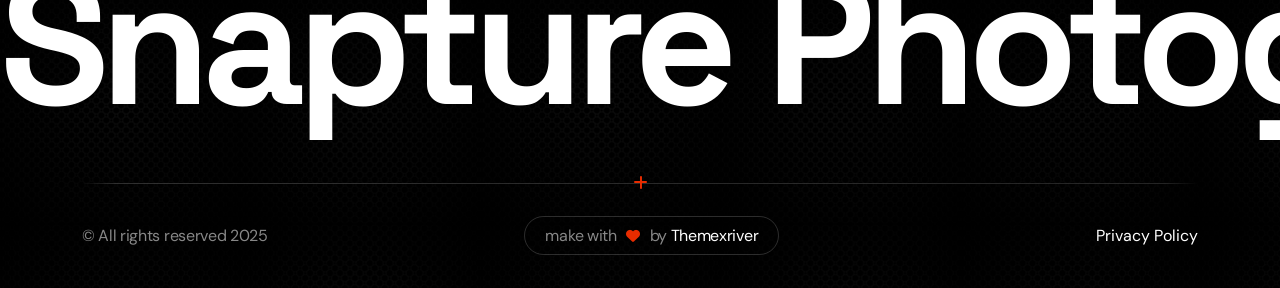
==== commit a7bd1665: "h1-90%" ====
--- a/index.html
+++ b/index.html
@@ -338,7 +338,7 @@
                             </ul>
 
                             <div class="btn-wrap mt-45">
-                                <a href="#" aria-label="name" class="st-pr-btn-1">
+                                <a href="#" aria-label="name" class="st-pr-btn-1 wa_btn_split_1">
                                     <span class="icon-elm">
                                         <i class="fa-solid fa-arrow-right-long"></i>
                                     </span>
@@ -397,7 +397,7 @@
             <!-- about-end -->
 
             <!-- services-start -->
-            <section class="st-services-1-area ">
+            <section class="st-services-1-area d-none">
                 <div class="st-services-1-pin">
                     <div class="st-services-1-vh">
                         <div class="container st-container-1">
@@ -502,7 +502,7 @@
                                                 <p class="st-p-1 disc">Beautifully crafted portraits that reflect personality, emotion, and style.</p>
                                             </div>
                                             <div class="btn-elm">
-                                                <a href="#" aria-label="name" class="st-pr-btn-1">
+                                                <a href="#" aria-label="name" class="st-pr-btn-1 wa_btn_split_1">
                                                     <span class="icon-elm">
                                                         <i class="fa-solid fa-arrow-right-long"></i>
                                                     </span>
@@ -522,7 +522,7 @@
                                                 <p class="st-p-1 disc">Beautifully crafted portraits that reflect personality, emotion, and style.</p>
                                             </div>
                                             <div class="btn-elm">
-                                                <a href="#" aria-label="name" class="st-pr-btn-1">
+                                                <a href="#" aria-label="name" class="st-pr-btn-1 wa_btn_split_1">
                                                     <span class="icon-elm">
                                                         <i class="fa-solid fa-arrow-right-long"></i>
                                                     </span>
@@ -542,7 +542,7 @@
                                                 <p class="st-p-1 disc wa-line-limit has-line-2">Beautifully crafted portraits that reflect personality, emotion, and style.</p>
                                             </div>
                                             <div class="btn-elm">
-                                                <a href="#" aria-label="name" class="st-pr-btn-1">
+                                                <a href="#" aria-label="name" class="st-pr-btn-1 wa_btn_split_1">
                                                     <span class="icon-elm">
                                                         <i class="fa-solid fa-arrow-right-long"></i>
                                                     </span>
@@ -1171,7 +1171,18 @@
             <!-- expertise-end -->
 
             <!-- contact-start -->
-            <section class="st-contact-1-area">
+            <section class="st-contact-1-area wa-p-relative pt-160 pb-130">
+
+                <div class="st-contact-1-bg-shape">
+                    <img src="assets/img/contact/c1-shape-1.png" alt="">
+                </div>
+
+                <div class="st-contact-1-big-title">
+                    <h4 class="st-h-1 st-contact-1-big-title-elm">Contact Us
+                        <span class="cursor-shadow"></span>
+                    </h4>
+                </div>
+
                 <div class="container st-container-1">
                     <div class="st-contact-1-wrap">
 
@@ -1180,59 +1191,483 @@
                         </div>
 
                         <div class="st-contact-1-right">
+
+                            <!-- description -->
                             <p class="st-p-1 st-contact-1-disc"><span>Have a project</span> or special moment to capture? Feel free to <span>contact us!</span></p>
 
+                            <!-- cta-button -->
+                            <div class="st-contact-1-btn mb-40">
+                                <a href="#" aria-label="name" class="st-contact-1-lens st-p-1" >
+                                    <img src="assets/img/contact/c1-camera-lens.png" alt="" class="bg-shape">
+                                    <span class="text">Let's Get Started</span>
+                                </a>
+                            </div>
+
                             
-                            <div class="st-contact-1-lens " data-background="assets/img/contact/" >
-
-                            </div>
-                            <div class="st-sec-head-1 st-left-sec-head">
-                                <span class="st-subtitle"></span>
+                            <!-- contact-info -->
+                            <div class="st-contact-1-info mb-40">
+
+                                <!-- single-box -->
+                                <div class="st-contact-1-info-box">
+                                    <div class="icon-elm">
+                                        <i class="fa-solid fa-location-dot"></i>
+                                    </div>
+                                    <h5 class="st-h-1 title">Office Address</h5>
+
+                                    <p class="st-p-1 link-elm">
+                                        <a href="#" aria-label="name">
+                                            12/A, New Booston Tower, New York, US
+                                        </a>
+                                    </p>
+                                </div>
+
+                                <!-- single-box -->
+                                <div class="st-contact-1-info-box">
+                                    <div class="icon-elm">
+                                        <i class="fa-solid fa-headset"></i>
+                                    </div>
+                                    <h5 class="st-h-1 title">24/7 Support</h5>
+
+                                    <p class="st-p-1 link-elm">
+                                        <a href="#" aria-label="name">
+                                            <span>call</span>
+                                            +998 5758 24358
+                                        </a>
+                                    </p>
+
+                                    <p class="st-p-1 link-elm">
+                                        <a href="#" aria-label="name">
+                                            <span>Email</span>
+                                            info@gmail.com
+                                        </a>
+                                    </p>
+                                </div>
+
+                            </div>
+
+                            <!-- social -->
+                            <div class="st-contact-1-social">
+                                <a href="#" aria-label="name" class="link-elm">
+                                    <svg
+                                        xmlns="http://www.w3.org/2000/svg"
+                                        xmlns:xlink="http://www.w3.org/1999/xlink"
+                                        width="34.4px" height="36.4px">
+                                        <path fill-rule="evenodd"  stroke="rgb(255, 255, 255)" stroke-width="1.6px" stroke-linecap="butt" stroke-linejoin="miter" fill="none"
+                                        d="M6.185,1.999 L1.999,1.999 L1.999,6.583 "/>
+                                        <path fill-rule="evenodd"  stroke="rgb(255, 255, 255)" stroke-width="1.6px" stroke-linecap="butt" stroke-linejoin="miter" fill="none"
+                                        d="M27.196,1.999 L31.381,1.999 L31.381,6.583 "/>
+                                        <path fill-rule="evenodd"  stroke="rgb(255, 255, 255)" stroke-width="1.6px" stroke-linecap="butt" stroke-linejoin="miter" fill="none"
+                                        d="M6.185,33.788 L1.999,33.788 L1.999,29.203 "/>
+                                        <path fill-rule="evenodd"  stroke="rgb(255, 255, 255)" stroke-width="1.6px" stroke-linecap="butt" stroke-linejoin="miter" fill="none"
+                                        d="M27.196,33.788 L31.381,33.788 L31.381,29.203 "/>
+                                    </svg>
+                                    <span>
+                                        <i class="fa-brands fa-linkedin-in"></i>
+                                    </span>
+                                </a>
+                                <a href="#" aria-label="name" class="link-elm">
+                                    <svg
+                                        xmlns="http://www.w3.org/2000/svg"
+                                        xmlns:xlink="http://www.w3.org/1999/xlink"
+                                        width="34.4px" height="36.4px">
+                                        <path fill-rule="evenodd"  stroke="rgb(255, 255, 255)" stroke-width="1.6px" stroke-linecap="butt" stroke-linejoin="miter" fill="none"
+                                        d="M6.185,1.999 L1.999,1.999 L1.999,6.583 "/>
+                                        <path fill-rule="evenodd"  stroke="rgb(255, 255, 255)" stroke-width="1.6px" stroke-linecap="butt" stroke-linejoin="miter" fill="none"
+                                        d="M27.196,1.999 L31.381,1.999 L31.381,6.583 "/>
+                                        <path fill-rule="evenodd"  stroke="rgb(255, 255, 255)" stroke-width="1.6px" stroke-linecap="butt" stroke-linejoin="miter" fill="none"
+                                        d="M6.185,33.788 L1.999,33.788 L1.999,29.203 "/>
+                                        <path fill-rule="evenodd"  stroke="rgb(255, 255, 255)" stroke-width="1.6px" stroke-linecap="butt" stroke-linejoin="miter" fill="none"
+                                        d="M27.196,33.788 L31.381,33.788 L31.381,29.203 "/>
+                                    </svg>
+                                    <span>
+                                        <i class="fa-brands fa-instagram"></i>
+                                    </span>
+                                </a>
+                                <a href="#" aria-label="name" class="link-elm">
+                                    <svg
+                                        xmlns="http://www.w3.org/2000/svg"
+                                        xmlns:xlink="http://www.w3.org/1999/xlink"
+                                        width="34.4px" height="36.4px">
+                                        <path fill-rule="evenodd"  stroke="rgb(255, 255, 255)" stroke-width="1.6px" stroke-linecap="butt" stroke-linejoin="miter" fill="none"
+                                        d="M6.185,1.999 L1.999,1.999 L1.999,6.583 "/>
+                                        <path fill-rule="evenodd"  stroke="rgb(255, 255, 255)" stroke-width="1.6px" stroke-linecap="butt" stroke-linejoin="miter" fill="none"
+                                        d="M27.196,1.999 L31.381,1.999 L31.381,6.583 "/>
+                                        <path fill-rule="evenodd"  stroke="rgb(255, 255, 255)" stroke-width="1.6px" stroke-linecap="butt" stroke-linejoin="miter" fill="none"
+                                        d="M6.185,33.788 L1.999,33.788 L1.999,29.203 "/>
+                                        <path fill-rule="evenodd"  stroke="rgb(255, 255, 255)" stroke-width="1.6px" stroke-linecap="butt" stroke-linejoin="miter" fill="none"
+                                        d="M27.196,33.788 L31.381,33.788 L31.381,29.203 "/>
+                                    </svg>
+                                    <span>
+                                        <i class="fa-brands fa-x-twitter"></i>
+                                    </span>
+                                </a>
                             </div>
                         </div>
                     </div>
                 </div>
             </section>
             <!-- contact-end -->
-            <br>
-            <br>
-            <br>
-            <br>
-            <br>
-            <br>
-            <br>
-            <br>
-            <br>
-            <br>
-            <br>
-            <br>
-            <br>
-            <br>
-            <br>
-            <br>
-            <br>
-            <br>
-            <br>
-            <br>
-            <br>
-            <br>
-            <br>
-            <br>
-            <br>
-            <br>
-            <br>
-            <br>
-            <br>
-            <br>
-            <br>
-            <br>
-            <br>
-            <br>
-            <br>
-            <br>
-            <br>
-            <br>
-
+
+            <!-- gallery-start -->
+            <section class="st-gallery-1-are wa-fix pt-70" data-background="assets/img/about/a1-bg-noise.png">
+                <div class="container mb-50">
+                    <h5 class="st-h-1 st-gallery-1-title">
+                        <span class="text-elm">Follow on</span>
+                        <span class="img-elm wa-fix wa-img-cover">
+                            <img src="assets/img/gallery/g1-img-1.jpg" alt="">
+                        </span>
+                        <span class="img-elm wa-fix wa-img-cover">
+                            <img src="assets/img/gallery/g1-img-2.jpg" alt="">
+                        </span>
+                        <span class="text-elm">Instagram</span>
+                    </h5>
+                </div>
+
+                <!-- slider -->
+                <div class="st-gallery-1-slider wa-fix st_g1_slider mb-35">
+                    <div class="swiper-wrapper">
+                        <div class="swiper-slide">
+                            <div class="st-gallery-1-slider-item">
+                                <img class="main-img" src="assets/img/gallery/g1-img-1.jpg" alt="">
+                                <a href="#" aria-label="name" class="logo-img">
+                                    <img src="assets/img/gallery/g1-logo.png" alt="">
+                                </a>
+                            </div>
+                        </div>
+                        <div class="swiper-slide">
+                            <div class="st-gallery-1-slider-item">
+                                <img class="main-img" src="assets/img/gallery/g1-img-2.jpg" alt="">
+                                <a href="#" aria-label="name" class="logo-img">
+                                    <img src="assets/img/gallery/g1-logo.png" alt="">
+                                </a>
+                            </div>
+                        </div>
+                        <div class="swiper-slide">
+                            <div class="st-gallery-1-slider-item">
+                                <img class="main-img" src="assets/img/gallery/g1-img-3.jpg" alt="">
+                                <a href="#" aria-label="name" class="logo-img">
+                                    <img src="assets/img/gallery/g1-logo.png" alt="">
+                                </a>
+                            </div>
+                        </div>
+                        <div class="swiper-slide">
+                            <div class="st-gallery-1-slider-item">
+                                <img class="main-img" src="assets/img/gallery/g1-img-4.jpg" alt="">
+                                <a href="#" aria-label="name" class="logo-img">
+                                    <img src="assets/img/gallery/g1-logo.png" alt="">
+                                </a>
+                            </div>
+                        </div>
+                        <div class="swiper-slide">
+                            <div class="st-gallery-1-slider-item">
+                                <img class="main-img" src="assets/img/gallery/g1-img-5.jpg" alt="">
+                                <a href="#" aria-label="name" class="logo-img">
+                                    <img src="assets/img/gallery/g1-logo.png" alt="">
+                                </a>
+                            </div>
+                        </div>
+                        <div class="swiper-slide">
+                            <div class="st-gallery-1-slider-item">
+                                <img class="main-img" src="assets/img/gallery/g1-img-6.jpg" alt="">
+                                <a href="#" aria-label="name" class="logo-img">
+                                    <img src="assets/img/gallery/g1-logo.png" alt="">
+                                </a>
+                            </div>
+                        </div>
+                        <div class="swiper-slide">
+                            <div class="st-gallery-1-slider-item">
+                                <img class="main-img" src="assets/img/gallery/g1-img-7.jpg" alt="">
+                                <a href="#" aria-label="name" class="logo-img">
+                                    <img src="assets/img/gallery/g1-logo.png" alt="">
+                                </a>
+                            </div>
+                        </div>
+                    </div>
+                </div>
+
+                <!-- bottom-line -->
+                <div class="st-gallery-1-bottom-line"></div>
+            </section>
+            <!-- gallery-end -->
+            
+            <!-- footer-start -->
+            <footer class="st-footer-1-area pt-85 wa-fix wa-p-relative" data-background="assets/img/about/a1-bg-noise.png">
+                
+                <svg class="st-footer-1-dot-svg f1_dot_ani" preserveAspectRatio="none"
+                        xmlns="http://www.w3.org/2000/svg"
+                        xmlns:xlink="http://www.w3.org/1999/xlink"
+                    
+                    <defs>
+                    <filter id="Filter_0">
+                        <feFlood flood-color="rgb(232, 44, 0)" flood-opacity="1" result="floodOut" />
+                        <feComposite operator="atop" in="floodOut" in2="SourceGraphic" result="compOut" />
+                        <feBlend mode="normal" in="compOut" in2="SourceGraphic" />
+                    </filter>
+                    
+                    </defs>
+                    <g filter="url(#Filter_0)">
+                    <path fill-rule="evenodd"  fill="rgb(214, 243, 69)"
+                        d="M2.0,108.0 C3.104,108.0 3.999,108.894 3.999,109.999 C3.999,111.104 3.104,112.0 2.0,112.0 C0.895,112.0 0.0,111.104 0.0,109.999 C0.0,108.894 0.895,108.0 2.0,108.0 Z"/>
+                    <path fill-rule="evenodd"  fill="rgb(214, 243, 69)"
+                        d="M77.0,38.999 C78.104,38.999 78.999,39.895 78.999,40.999 C78.999,42.104 78.104,42.999 77.0,42.999 C75.895,42.999 75.0,42.104 75.0,40.999 C75.0,39.895 75.895,38.999 77.0,38.999 Z"/>
+                    <path fill-rule="evenodd"  fill="rgb(214, 243, 69)"
+                        d="M326.0,74.0 C327.104,74.0 327.999,74.895 327.999,76.0 C327.999,77.103 327.104,77.999 326.0,77.999 C324.895,77.999 324.0,77.103 324.0,76.0 C324.0,74.895 324.895,74.0 326.0,74.0 Z"/>
+                    <path fill-rule="evenodd"  fill="rgb(214, 243, 69)"
+                        d="M233.866,267.569 C234.469,267.569 234.958,268.59 234.958,268.662 C234.958,269.266 234.469,269.755 233.866,269.755 C233.263,269.755 232.774,269.266 232.774,268.662 C232.774,268.59 233.263,267.569 233.866,267.569 Z"/>
+                    <path fill-rule="evenodd"  fill="rgb(214, 243, 69)"
+                        d="M260.566,160.830 C261.169,160.830 261.658,161.318 261.658,161.922 C261.658,162.525 261.169,163.14 260.566,163.14 C259.962,163.14 259.473,162.525 259.473,161.922 C259.473,161.318 259.962,160.830 260.566,160.830 Z"/>
+                    <path fill-rule="evenodd"  fill="rgb(214, 243, 69)"
+                        d="M346.6,0.53 C346.609,0.53 347.98,0.543 347.98,1.146 C347.98,1.748 346.609,2.238 346.6,2.238 C345.403,2.238 344.913,1.748 344.913,1.146 C344.913,0.543 345.403,0.53 346.6,0.53 Z"/>
+                    <path fill-rule="evenodd"  fill="rgb(214, 243, 69)"
+                        d="M187.707,259.479 C188.387,259.12 188.559,258.81 188.91,257.402 C187.624,256.723 186.695,256.551 186.16,257.18 C185.336,257.486 185.165,258.414 185.632,259.94 C186.99,259.773 187.28,259.945 187.707,259.479 Z"/>
+                    <path fill-rule="evenodd"  fill="rgb(214, 243, 69)"
+                        d="M266.469,318.758 C267.148,318.292 267.320,317.361 266.853,316.683 C266.386,316.3 265.457,315.831 264.778,316.298 C264.98,316.766 263.926,317.695 264.393,318.374 C264.861,319.53 265.790,319.225 266.469,318.758 Z"/>
+                    <path fill-rule="evenodd"  fill="rgb(214, 243, 69)"
+                        d="M307.320,237.222 C307.999,236.755 308.171,235.827 307.704,235.147 C307.236,234.467 306.307,234.295 305.628,234.762 C304.949,235.229 304.777,236.160 305.244,236.838 C305.711,237.518 306.640,237.690 307.320,237.222 Z"/>
+                    <path fill-rule="evenodd"  fill="rgb(214, 243, 69)"
+                        d="M337.529,144.939 C337.900,144.683 337.994,144.177 337.739,143.806 C337.484,143.434 336.976,143.341 336.605,143.595 C336.234,143.851 336.140,144.359 336.395,144.730 C336.650,145.101 337.158,145.194 337.529,144.939 Z"/>
+                    <path fill-rule="evenodd"  fill="rgb(214, 243, 69)"
+                        d="M310.91,285.291 C310.462,285.36 310.556,284.528 310.301,284.158 C310.45,283.786 309.538,283.692 309.167,283.946 C308.796,284.202 308.702,284.710 308.957,285.81 C309.212,285.452 309.720,285.547 310.91,285.291 Z"/>
+                    <path fill-rule="evenodd"  fill="rgb(214, 243, 69)"
+                        d="M401.74,108.325 C401.445,108.70 401.539,107.562 401.284,107.191 C401.29,106.820 400.521,106.726 400.150,106.981 C399.779,107.237 399.685,107.744 399.941,108.115 C400.196,108.487 400.703,108.580 401.74,108.325 Z"/>
+                    <path fill-rule="evenodd"  fill="rgb(214, 243, 69)"
+                        d="M158.707,367.478 C159.387,367.12 159.559,366.82 159.92,365.402 C158.624,364.723 157.695,364.551 157.16,365.18 C156.336,365.486 156.164,366.415 156.632,367.94 C157.99,367.773 158.28,367.945 158.707,367.478 Z"/>
+                    <path fill-rule="evenodd"  fill="rgb(214, 243, 69)"
+                        d="M196.469,473.758 C197.148,473.291 197.320,472.362 196.853,471.682 C196.386,471.3 195.457,470.832 194.778,471.298 C194.98,471.765 193.926,472.696 194.393,473.375 C194.861,474.53 195.790,474.226 196.469,473.758 Z"/>
+                    <path fill-rule="evenodd"  fill="rgb(214, 243, 69)"
+                        d="M214.319,384.222 C214.999,383.755 215.171,382.826 214.704,382.147 C214.237,381.467 213.307,381.295 212.628,381.764 C211.949,382.229 211.777,383.159 212.244,383.838 C212.711,384.518 213.640,384.690 214.319,384.222 Z"/>
+                    <path fill-rule="evenodd"  fill="rgb(214, 243, 69)"
+                        d="M311.529,341.940 C311.900,341.685 311.994,341.177 311.739,340.805 C311.483,340.433 310.976,340.341 310.605,340.596 C310.234,340.852 310.140,341.358 310.395,341.730 C310.650,342.100 311.158,342.195 311.529,341.940 Z"/>
+                    <path fill-rule="evenodd"  fill="rgb(214, 243, 69)"
+                        d="M284.91,418.291 C284.462,418.36 284.556,417.528 284.301,417.157 C284.45,416.786 283.538,416.692 283.167,416.947 C282.796,417.202 282.702,417.711 282.957,418.80 C283.212,418.451 283.720,418.546 284.91,418.291 Z"/>
+                    <path fill-rule="evenodd"  fill="rgb(214, 243, 69)"
+                        d="M357.74,389.325 C357.445,389.70 357.539,388.562 357.284,388.192 C357.29,387.821 356.521,387.726 356.150,387.981 C355.779,388.237 355.685,388.745 355.941,389.116 C356.196,389.487 356.703,389.580 357.74,389.325 Z"/>
+                    <path fill-rule="evenodd"  fill="rgb(214, 243, 69)"
+                        d="M373.999,205.999 C375.104,205.999 375.999,206.895 375.999,207.999 C375.999,209.104 375.104,209.999 373.999,209.999 C372.895,209.999 371.999,209.104 371.999,207.999 C371.999,206.895 372.895,205.999 373.999,205.999 Z"/>
+                    <path fill-rule="evenodd"  fill="rgb(214, 243, 69)"
+                        d="M105.0,15.0 C106.104,15.0 107.0,15.895 107.0,17.0 C107.0,18.104 106.104,19.0 105.0,19.0 C103.895,19.0 103.0,18.104 103.0,17.0 C103.0,15.895 103.895,15.0 105.0,15.0 Z"/>
+                    <path fill-rule="evenodd"  fill="rgb(214, 243, 69)"
+                        d="M452.0,62.0 C453.104,62.0 453.999,62.895 453.999,64.0 C453.999,65.104 453.104,66.0 452.0,66.0 C450.895,66.0 450.0,65.104 450.0,64.0 C450.0,62.895 450.895,62.0 452.0,62.0 Z"/>
+                    <path fill-rule="evenodd"  fill="rgb(214, 243, 69)"
+                        d="M151.866,125.571 C152.469,125.571 152.958,126.59 152.958,126.663 C152.958,127.266 152.469,127.754 151.866,127.754 C151.263,127.754 150.774,127.266 150.774,126.663 C150.774,126.59 151.263,125.571 151.866,125.571 Z"/>
+                    <path fill-rule="evenodd"  fill="rgb(214, 243, 69)"
+                        d="M178.566,18.829 C179.169,18.829 179.658,19.318 179.658,19.921 C179.658,20.525 179.169,21.13 178.566,21.13 C177.962,21.13 177.473,20.525 177.473,19.921 C177.473,19.318 177.962,18.829 178.566,18.829 Z"/>
+                    <path fill-rule="evenodd"  fill="rgb(214, 243, 69)"
+                        d="M108.6,77.53 C108.609,77.53 109.98,77.543 109.98,78.146 C109.98,78.748 108.609,79.239 108.6,79.239 C107.402,79.239 106.913,78.748 106.913,78.146 C106.913,77.543 107.402,77.53 108.6,77.53 Z"/>
+                    <path fill-rule="evenodd"  fill="rgb(214, 243, 69)"
+                        d="M146.707,70.477 C147.387,70.11 147.559,69.82 147.92,68.402 C146.624,67.723 145.695,67.552 145.16,68.18 C144.336,68.485 144.164,69.415 144.632,70.93 C145.99,70.773 146.28,70.946 146.707,70.477 Z"/>
+                    <path fill-rule="evenodd"  fill="rgb(214, 243, 69)"
+                        d="M184.469,176.758 C185.148,176.290 185.320,175.362 184.853,174.682 C184.386,174.3 183.457,173.832 182.777,174.298 C182.98,174.765 181.926,175.695 182.393,176.374 C182.861,177.53 183.790,177.225 184.469,176.758 Z"/>
+                    <path fill-rule="evenodd"  fill="rgb(214, 243, 69)"
+                        d="M225.320,95.224 C225.999,94.756 226.171,93.825 225.704,93.146 C225.236,92.467 224.307,92.295 223.628,92.763 C222.949,93.230 222.777,94.159 223.244,94.838 C223.711,95.518 224.640,95.689 225.320,95.224 Z"/>
+                    <path fill-rule="evenodd"  fill="rgb(214, 243, 69)"
+                        d="M260.529,30.940 C260.900,30.684 260.994,30.176 260.739,29.805 C260.483,29.435 259.976,29.340 259.605,29.595 C259.234,29.850 259.140,30.358 259.395,30.730 C259.650,31.101 260.158,31.194 260.529,30.940 Z"/>
+                    <path fill-rule="evenodd"  fill="rgb(214, 243, 69)"
+                        d="M390.91,35.290 C390.462,35.35 390.556,34.528 390.301,34.157 C390.45,33.786 389.538,33.692 389.167,33.948 C388.796,34.202 388.702,34.709 388.957,35.80 C389.212,35.452 389.720,35.546 390.91,35.290 Z"/>
+                    <path fill-rule="evenodd"  fill="rgb(214, 243, 69)"
+                        d="M60.74,148.324 C60.445,148.70 60.539,147.562 60.284,147.192 C60.29,146.821 59.521,146.727 59.150,146.981 C58.779,147.237 58.685,147.745 58.941,148.116 C59.196,148.486 59.703,148.581 60.74,148.324 Z"/>
+                    <path fill-rule="evenodd"  fill="rgb(214, 243, 69)"
+                        d="M76.707,225.478 C77.387,225.11 77.559,224.82 77.92,223.403 C76.624,222.722 75.695,222.551 75.16,223.18 C74.336,223.485 74.164,224.415 74.632,225.94 C75.99,225.774 76.28,225.945 76.707,225.478 Z"/>
+                    <path fill-rule="evenodd"  fill="rgb(214, 243, 69)"
+                        d="M75.469,420.758 C76.149,420.291 76.320,419.362 75.853,418.683 C75.386,418.4 74.457,417.831 73.778,418.299 C73.98,418.765 72.926,419.695 73.393,420.374 C73.861,421.54 74.790,421.225 75.469,420.758 Z"/>
+                    <path fill-rule="evenodd"  fill="rgb(214, 243, 69)"
+                        d="M132.319,242.223 C132.999,241.756 133.171,240.825 132.704,240.148 C132.236,239.467 131.307,239.295 130.628,239.763 C129.949,240.231 129.777,241.159 130.244,241.839 C130.711,242.518 131.640,242.689 132.319,242.223 Z"/>
+                    <path fill-rule="evenodd"  fill="rgb(214, 243, 69)"
+                        d="M229.529,199.939 C229.900,199.685 229.994,199.177 229.739,198.806 C229.483,198.435 228.976,198.341 228.605,198.596 C228.234,198.851 228.140,199.359 228.395,199.729 C228.650,200.100 229.158,200.194 229.529,199.939 Z"/>
+                    <path fill-rule="evenodd"  fill="rgb(214, 243, 69)"
+                        d="M359.91,295.291 C359.462,295.36 359.556,294.528 359.301,294.157 C359.45,293.786 358.538,293.692 358.167,293.947 C357.796,294.202 357.702,294.710 357.957,295.81 C358.212,295.452 358.720,295.546 359.91,295.291 Z"/>
+                    <path fill-rule="evenodd"  fill="rgb(214, 243, 69)"
+                        d="M147.74,316.326 C147.445,316.71 147.539,315.562 147.284,315.191 C147.29,314.820 146.521,314.726 146.150,314.982 C145.779,315.237 145.685,315.744 145.941,316.116 C146.196,316.486 146.703,316.581 147.74,316.326 Z"/>
+                    </g>
+               </svg>
+
+                <svg class="st-footer-1-dot-svg-2 f1_dot_ani" preserveAspectRatio="none"
+                        xmlns="http://www.w3.org/2000/svg"
+                        xmlns:xlink="http://www.w3.org/1999/xlink"
+                    
+                    <defs>
+                    <filter id="Filter_0">
+                        <feFlood flood-color="rgb(232, 44, 0)" flood-opacity="1" result="floodOut" />
+                        <feComposite operator="atop" in="floodOut" in2="SourceGraphic" result="compOut" />
+                        <feBlend mode="normal" in="compOut" in2="SourceGraphic" />
+                    </filter>
+                    
+                    </defs>
+                    <g filter="url(#Filter_0)">
+                    <path fill-rule="evenodd"  fill="rgb(214, 243, 69)"
+                        d="M2.0,108.0 C3.104,108.0 3.999,108.894 3.999,109.999 C3.999,111.104 3.104,112.0 2.0,112.0 C0.895,112.0 0.0,111.104 0.0,109.999 C0.0,108.894 0.895,108.0 2.0,108.0 Z"/>
+                    <path fill-rule="evenodd"  fill="rgb(214, 243, 69)"
+                        d="M77.0,38.999 C78.104,38.999 78.999,39.895 78.999,40.999 C78.999,42.104 78.104,42.999 77.0,42.999 C75.895,42.999 75.0,42.104 75.0,40.999 C75.0,39.895 75.895,38.999 77.0,38.999 Z"/>
+                    <path fill-rule="evenodd"  fill="rgb(214, 243, 69)"
+                        d="M326.0,74.0 C327.104,74.0 327.999,74.895 327.999,76.0 C327.999,77.103 327.104,77.999 326.0,77.999 C324.895,77.999 324.0,77.103 324.0,76.0 C324.0,74.895 324.895,74.0 326.0,74.0 Z"/>
+                    <path fill-rule="evenodd"  fill="rgb(214, 243, 69)"
+                        d="M233.866,267.569 C234.469,267.569 234.958,268.59 234.958,268.662 C234.958,269.266 234.469,269.755 233.866,269.755 C233.263,269.755 232.774,269.266 232.774,268.662 C232.774,268.59 233.263,267.569 233.866,267.569 Z"/>
+                    <path fill-rule="evenodd"  fill="rgb(214, 243, 69)"
+                        d="M260.566,160.830 C261.169,160.830 261.658,161.318 261.658,161.922 C261.658,162.525 261.169,163.14 260.566,163.14 C259.962,163.14 259.473,162.525 259.473,161.922 C259.473,161.318 259.962,160.830 260.566,160.830 Z"/>
+                    <path fill-rule="evenodd"  fill="rgb(214, 243, 69)"
+                        d="M346.6,0.53 C346.609,0.53 347.98,0.543 347.98,1.146 C347.98,1.748 346.609,2.238 346.6,2.238 C345.403,2.238 344.913,1.748 344.913,1.146 C344.913,0.543 345.403,0.53 346.6,0.53 Z"/>
+                    <path fill-rule="evenodd"  fill="rgb(214, 243, 69)"
+                        d="M187.707,259.479 C188.387,259.12 188.559,258.81 188.91,257.402 C187.624,256.723 186.695,256.551 186.16,257.18 C185.336,257.486 185.165,258.414 185.632,259.94 C186.99,259.773 187.28,259.945 187.707,259.479 Z"/>
+                    <path fill-rule="evenodd"  fill="rgb(214, 243, 69)"
+                        d="M266.469,318.758 C267.148,318.292 267.320,317.361 266.853,316.683 C266.386,316.3 265.457,315.831 264.778,316.298 C264.98,316.766 263.926,317.695 264.393,318.374 C264.861,319.53 265.790,319.225 266.469,318.758 Z"/>
+                    <path fill-rule="evenodd"  fill="rgb(214, 243, 69)"
+                        d="M307.320,237.222 C307.999,236.755 308.171,235.827 307.704,235.147 C307.236,234.467 306.307,234.295 305.628,234.762 C304.949,235.229 304.777,236.160 305.244,236.838 C305.711,237.518 306.640,237.690 307.320,237.222 Z"/>
+                    <path fill-rule="evenodd"  fill="rgb(214, 243, 69)"
+                        d="M337.529,144.939 C337.900,144.683 337.994,144.177 337.739,143.806 C337.484,143.434 336.976,143.341 336.605,143.595 C336.234,143.851 336.140,144.359 336.395,144.730 C336.650,145.101 337.158,145.194 337.529,144.939 Z"/>
+                    <path fill-rule="evenodd"  fill="rgb(214, 243, 69)"
+                        d="M310.91,285.291 C310.462,285.36 310.556,284.528 310.301,284.158 C310.45,283.786 309.538,283.692 309.167,283.946 C308.796,284.202 308.702,284.710 308.957,285.81 C309.212,285.452 309.720,285.547 310.91,285.291 Z"/>
+                    <path fill-rule="evenodd"  fill="rgb(214, 243, 69)"
+                        d="M401.74,108.325 C401.445,108.70 401.539,107.562 401.284,107.191 C401.29,106.820 400.521,106.726 400.150,106.981 C399.779,107.237 399.685,107.744 399.941,108.115 C400.196,108.487 400.703,108.580 401.74,108.325 Z"/>
+                    <path fill-rule="evenodd"  fill="rgb(214, 243, 69)"
+                        d="M158.707,367.478 C159.387,367.12 159.559,366.82 159.92,365.402 C158.624,364.723 157.695,364.551 157.16,365.18 C156.336,365.486 156.164,366.415 156.632,367.94 C157.99,367.773 158.28,367.945 158.707,367.478 Z"/>
+                    <path fill-rule="evenodd"  fill="rgb(214, 243, 69)"
+                        d="M196.469,473.758 C197.148,473.291 197.320,472.362 196.853,471.682 C196.386,471.3 195.457,470.832 194.778,471.298 C194.98,471.765 193.926,472.696 194.393,473.375 C194.861,474.53 195.790,474.226 196.469,473.758 Z"/>
+                    <path fill-rule="evenodd"  fill="rgb(214, 243, 69)"
+                        d="M214.319,384.222 C214.999,383.755 215.171,382.826 214.704,382.147 C214.237,381.467 213.307,381.295 212.628,381.764 C211.949,382.229 211.777,383.159 212.244,383.838 C212.711,384.518 213.640,384.690 214.319,384.222 Z"/>
+                    <path fill-rule="evenodd"  fill="rgb(214, 243, 69)"
+                        d="M311.529,341.940 C311.900,341.685 311.994,341.177 311.739,340.805 C311.483,340.433 310.976,340.341 310.605,340.596 C310.234,340.852 310.140,341.358 310.395,341.730 C310.650,342.100 311.158,342.195 311.529,341.940 Z"/>
+                    <path fill-rule="evenodd"  fill="rgb(214, 243, 69)"
+                        d="M284.91,418.291 C284.462,418.36 284.556,417.528 284.301,417.157 C284.45,416.786 283.538,416.692 283.167,416.947 C282.796,417.202 282.702,417.711 282.957,418.80 C283.212,418.451 283.720,418.546 284.91,418.291 Z"/>
+                    <path fill-rule="evenodd"  fill="rgb(214, 243, 69)"
+                        d="M357.74,389.325 C357.445,389.70 357.539,388.562 357.284,388.192 C357.29,387.821 356.521,387.726 356.150,387.981 C355.779,388.237 355.685,388.745 355.941,389.116 C356.196,389.487 356.703,389.580 357.74,389.325 Z"/>
+                    <path fill-rule="evenodd"  fill="rgb(214, 243, 69)"
+                        d="M373.999,205.999 C375.104,205.999 375.999,206.895 375.999,207.999 C375.999,209.104 375.104,209.999 373.999,209.999 C372.895,209.999 371.999,209.104 371.999,207.999 C371.999,206.895 372.895,205.999 373.999,205.999 Z"/>
+                    <path fill-rule="evenodd"  fill="rgb(214, 243, 69)"
+                        d="M105.0,15.0 C106.104,15.0 107.0,15.895 107.0,17.0 C107.0,18.104 106.104,19.0 105.0,19.0 C103.895,19.0 103.0,18.104 103.0,17.0 C103.0,15.895 103.895,15.0 105.0,15.0 Z"/>
+                    <path fill-rule="evenodd"  fill="rgb(214, 243, 69)"
+                        d="M452.0,62.0 C453.104,62.0 453.999,62.895 453.999,64.0 C453.999,65.104 453.104,66.0 452.0,66.0 C450.895,66.0 450.0,65.104 450.0,64.0 C450.0,62.895 450.895,62.0 452.0,62.0 Z"/>
+                    <path fill-rule="evenodd"  fill="rgb(214, 243, 69)"
+                        d="M151.866,125.571 C152.469,125.571 152.958,126.59 152.958,126.663 C152.958,127.266 152.469,127.754 151.866,127.754 C151.263,127.754 150.774,127.266 150.774,126.663 C150.774,126.59 151.263,125.571 151.866,125.571 Z"/>
+                    <path fill-rule="evenodd"  fill="rgb(214, 243, 69)"
+                        d="M178.566,18.829 C179.169,18.829 179.658,19.318 179.658,19.921 C179.658,20.525 179.169,21.13 178.566,21.13 C177.962,21.13 177.473,20.525 177.473,19.921 C177.473,19.318 177.962,18.829 178.566,18.829 Z"/>
+                    <path fill-rule="evenodd"  fill="rgb(214, 243, 69)"
+                        d="M108.6,77.53 C108.609,77.53 109.98,77.543 109.98,78.146 C109.98,78.748 108.609,79.239 108.6,79.239 C107.402,79.239 106.913,78.748 106.913,78.146 C106.913,77.543 107.402,77.53 108.6,77.53 Z"/>
+                    <path fill-rule="evenodd"  fill="rgb(214, 243, 69)"
+                        d="M146.707,70.477 C147.387,70.11 147.559,69.82 147.92,68.402 C146.624,67.723 145.695,67.552 145.16,68.18 C144.336,68.485 144.164,69.415 144.632,70.93 C145.99,70.773 146.28,70.946 146.707,70.477 Z"/>
+                    <path fill-rule="evenodd"  fill="rgb(214, 243, 69)"
+                        d="M184.469,176.758 C185.148,176.290 185.320,175.362 184.853,174.682 C184.386,174.3 183.457,173.832 182.777,174.298 C182.98,174.765 181.926,175.695 182.393,176.374 C182.861,177.53 183.790,177.225 184.469,176.758 Z"/>
+                    <path fill-rule="evenodd"  fill="rgb(214, 243, 69)"
+                        d="M225.320,95.224 C225.999,94.756 226.171,93.825 225.704,93.146 C225.236,92.467 224.307,92.295 223.628,92.763 C222.949,93.230 222.777,94.159 223.244,94.838 C223.711,95.518 224.640,95.689 225.320,95.224 Z"/>
+                    <path fill-rule="evenodd"  fill="rgb(214, 243, 69)"
+                        d="M260.529,30.940 C260.900,30.684 260.994,30.176 260.739,29.805 C260.483,29.435 259.976,29.340 259.605,29.595 C259.234,29.850 259.140,30.358 259.395,30.730 C259.650,31.101 260.158,31.194 260.529,30.940 Z"/>
+                    <path fill-rule="evenodd"  fill="rgb(214, 243, 69)"
+                        d="M390.91,35.290 C390.462,35.35 390.556,34.528 390.301,34.157 C390.45,33.786 389.538,33.692 389.167,33.948 C388.796,34.202 388.702,34.709 388.957,35.80 C389.212,35.452 389.720,35.546 390.91,35.290 Z"/>
+                    <path fill-rule="evenodd"  fill="rgb(214, 243, 69)"
+                        d="M60.74,148.324 C60.445,148.70 60.539,147.562 60.284,147.192 C60.29,146.821 59.521,146.727 59.150,146.981 C58.779,147.237 58.685,147.745 58.941,148.116 C59.196,148.486 59.703,148.581 60.74,148.324 Z"/>
+                    <path fill-rule="evenodd"  fill="rgb(214, 243, 69)"
+                        d="M76.707,225.478 C77.387,225.11 77.559,224.82 77.92,223.403 C76.624,222.722 75.695,222.551 75.16,223.18 C74.336,223.485 74.164,224.415 74.632,225.94 C75.99,225.774 76.28,225.945 76.707,225.478 Z"/>
+                    <path fill-rule="evenodd"  fill="rgb(214, 243, 69)"
+                        d="M75.469,420.758 C76.149,420.291 76.320,419.362 75.853,418.683 C75.386,418.4 74.457,417.831 73.778,418.299 C73.98,418.765 72.926,419.695 73.393,420.374 C73.861,421.54 74.790,421.225 75.469,420.758 Z"/>
+                    <path fill-rule="evenodd"  fill="rgb(214, 243, 69)"
+                        d="M132.319,242.223 C132.999,241.756 133.171,240.825 132.704,240.148 C132.236,239.467 131.307,239.295 130.628,239.763 C129.949,240.231 129.777,241.159 130.244,241.839 C130.711,242.518 131.640,242.689 132.319,242.223 Z"/>
+                    <path fill-rule="evenodd"  fill="rgb(214, 243, 69)"
+                        d="M229.529,199.939 C229.900,199.685 229.994,199.177 229.739,198.806 C229.483,198.435 228.976,198.341 228.605,198.596 C228.234,198.851 228.140,199.359 228.395,199.729 C228.650,200.100 229.158,200.194 229.529,199.939 Z"/>
+                    <path fill-rule="evenodd"  fill="rgb(214, 243, 69)"
+                        d="M359.91,295.291 C359.462,295.36 359.556,294.528 359.301,294.157 C359.45,293.786 358.538,293.692 358.167,293.947 C357.796,294.202 357.702,294.710 357.957,295.81 C358.212,295.452 358.720,295.546 359.91,295.291 Z"/>
+                    <path fill-rule="evenodd"  fill="rgb(214, 243, 69)"
+                        d="M147.74,316.326 C147.445,316.71 147.539,315.562 147.284,315.191 C147.29,314.820 146.521,314.726 146.150,314.982 C145.779,315.237 145.685,315.744 145.941,316.116 C146.196,316.486 146.703,316.581 147.74,316.326 Z"/>
+                    </g>
+               </svg>
+
+                <div class="container st-container-1">
+
+                    <!-- top -->
+                    <div class="st-footer-1-top">
+
+                        <!-- logo -->
+                        <div class="st-footer-1-logo">
+                            <a href="index.html" aria-label="name">
+                                <img src="assets/img/logo/logo-1.svg" alt="">
+                            </a>
+                        </div>
+
+                        <a href="#" aria-label="name" class="st-footer-1-available-btn">
+                            <span class="dot-elm"></span>
+                            <span class="text">Available for hire!</span>
+                        </a>
+
+                        <div class="dvr-line"></div>
+                    </div>
+
+                    <div class="st-footer-1-wrap">
+
+                        <div class="st-footer-1-shd">
+                            <div class="icon-elm">
+                                <i class="fa-solid fa-clock"></i>
+                            </div>
+                            <h5 class="st-h-1 title">Business Hours</h5>
+
+                            <p class="st-p-1 link-elm">
+                                Mon - Sat 8 AM - 10 PM <br>
+                                Sun 11 AM - 5 AM
+                            </p>
+                        </div>
+
+
+                        <div class="st-footer-1-menu">
+                            <h5 class="st-footer-1-menu-title">Menu Link</h5>
+
+                            <ul>
+                                <li>
+                                    <a href="#" aria-label="name">About us</a>
+                                </li>
+                                <li>
+                                    <a href="#" aria-label="name">Features</a>
+                                </li>
+                                <li>
+                                    <a href="#" aria-label="name">Pricing</a>
+                                </li>
+                                <li>
+                                    <a href="#" aria-label="name">Testimonial</a>
+                                </li>
+                                <li>
+                                    <a href="#" aria-label="name">FAQs</a>
+                                </li>
+                            </ul>
+                        </div>
+
+                        <div class="st-footer-1-contact">
+                            <a href="#" aria-label="name" class="link-elm st-p-1">
+                                <i class="fa-regular fa-envelope"></i>
+                                info@snapture.com
+                            </a>
+                        </div>
+
+                    </div>
+                </div>
+
+                <div class="st-footer-1-marquee wa-fix d-block mb-40 wa_marquee" data-speed="50">
+                    <div class="st-footer-1-marquee-wrap">
+                        <h4 class="st-h-1 text-elm">Snapture Photography</h4>
+                        <h4 class="st-h-1 text-elm">Snapture Photography</h4>
+                    </div>
+                </div>
+
+                <div class="container st-container-1">
+                    <div class="st-footer-1-bottom wa-p-relative">
+                        <div class="st-footer-1-bottom-line">
+                            <div class="icon-elm">
+                                <i class="fa-solid fa-plus"></i>
+                            </div>
+                        </div>
+
+                        <p class="st-footer-1-copyright st-p-1">© All rights reserved 2025 </p>
+
+                        <p class="st-p-1 st-footer-1-make">
+                            make with <i class="fa-solid fa-heart"></i> by <a href="#" aria-label="name">Themexriver</a>
+                        </p>
+                        
+                        <ul class="wa-ul st-footer-1-bottom-link">
+                            <li>
+                                <a href="#" aria-label="name">Privacy Policy</a>
+                            </li>
+                        </ul>
+                    </div>
+                </div>
+
+
+            </footer>
+            <!-- footer-end -->
 
 
             <!-- offcanvas-start -->
--- a/assets/css/main.css
+++ b/assets/css/main.css
@@ -77,6 +77,7 @@
   --st-clr-p-1: #878787;
   --st-clr-gd-3: linear-gradient(135deg, #EF31BF 0%, #2754E9 100%);
   --st-cube-1: cubic-bezier(.18,.82,.41,1);
+  --st-cube-2: all 220ms linear 0ms;
 }
 
 body {
@@ -1228,6 +1229,7 @@
   padding: 6px;
   padding-right: 28px;
   border-radius: 100px;
+  transition: var(--st-cube-2);
 }
 .st-pr-btn-1 .icon-elm {
   width: 48px;
@@ -1239,6 +1241,20 @@
   justify-content: center;
   font-size: 16px;
   color: #fff;
+  transition: var(--st-cube-2);
+}
+.st-pr-btn-1 .icon-elm i {
+  transition: var(--st-cube-2);
+}
+.st-pr-btn-1:hover {
+  color: var(--st-clr-pr-1);
+}
+.st-pr-btn-1:hover .icon-elm {
+  transform: scale(1.3);
+  box-shadow: 4px 0px 10px 1px rgba(0, 0, 0, 0.15);
+}
+.st-pr-btn-1:hover .icon-elm i {
+  transform: scale(0.7);
 }
 
 /* 
@@ -3044,12 +3060,12 @@
   transform: translateY(100%);
   border-radius: 20px;
 }
+.st-choose-1-card-single .back-content .title {
+  margin-bottom: 0;
+}
 .st-choose-1-card-single .disc {
   color: #fff;
   opacity: 100%;
-}
-.st-choose-1-card-single .title {
-  margin-bottom: 0;
 }
 .st-choose-1-card-single .btn-elm {
   width: 42px;
@@ -4070,6 +4086,570 @@
     expertise-1-end
 */
 /* 
+    contact-1-start
+*/
+.st-contact-1-area {
+  background-color: #0D0D0D;
+}
+.st-contact-1-wrap {
+  display: flex;
+  align-items: center;
+  justify-content: center;
+  gap: 75px;
+}
+@media only screen and (min-width: 768px) and (max-width: 991px), (max-width: 767px) {
+  .st-contact-1-wrap {
+    flex-wrap: wrap;
+  }
+}
+.st-contact-1-right {
+  max-width: 410px;
+}
+.st-contact-1-img {
+  max-width: 420px;
+  height: 610px;
+  border-radius: 30px;
+}
+@media (max-width: 767px) {
+  .st-contact-1-img {
+    height: 400px;
+  }
+}
+@media only screen and (min-width: 576px) and (max-width: 767px) {
+  .st-contact-1-img {
+    height: 510px;
+  }
+}
+.st-contact-1-disc {
+  font-size: 24px;
+  margin-bottom: 40px;
+}
+.st-contact-1-disc span {
+  color: #fff;
+}
+.st-contact-1-lens {
+  width: 217px;
+  height: 217px;
+  display: flex;
+  align-items: center;
+  justify-content: center;
+  text-align: center;
+  font-weight: 700;
+  line-height: 1.2;
+  color: #000;
+  position: relative;
+  z-index: 1;
+}
+.st-contact-1-lens .text {
+  max-width: 100px;
+  transition: 0.4s var(--st-cube-1);
+}
+.st-contact-1-lens .bg-shape {
+  position: absolute;
+  z-index: -1;
+  transition: 0.4s var(--st-cube-1);
+}
+.st-contact-1-lens:hover .bg-shape {
+  transform: rotate(30deg);
+}
+.st-contact-1-lens:hover .text {
+  color: var(--st-clr-pr-1);
+}
+.st-contact-1-info {
+  display: grid;
+  grid-template-columns: 1fr 1fr;
+  gap: 50px;
+}
+@media (max-width: 767px) {
+  .st-contact-1-info {
+    grid-template-columns: 1fr;
+  }
+}
+@media only screen and (min-width: 576px) and (max-width: 767px) {
+  .st-contact-1-info {
+    grid-template-columns: 1fr 1fr;
+  }
+}
+.st-contact-1-info-box .icon-elm {
+  width: 42px;
+  height: 42px;
+  background: linear-gradient(133deg, rgb(46, 46, 46) 0%, rgb(16, 16, 16) 100%);
+  border-radius: 50%;
+  display: flex;
+  align-items: center;
+  justify-content: center;
+  margin-bottom: 22px;
+  color: rgba(255, 255, 255, 0.5);
+  transition: 0.4s var(--st-cube-1);
+}
+.st-contact-1-info-box .title {
+  font-size: 24px;
+  margin-bottom: 13px;
+}
+.st-contact-1-info-box .link-elm {
+  font-size: 15px;
+  transition: 0.4s var(--st-cube-1);
+}
+.st-contact-1-info-box .link-elm:not(:last-child) {
+  margin-bottom: 5px;
+}
+.st-contact-1-info-box .link-elm span {
+  color: #fff;
+}
+.st-contact-1-info-box .link-elm:hover {
+  color: var(--st-clr-pr-1);
+}
+.st-contact-1-info-box:hover .icon-elm {
+  color: var(--st-clr-pr-1);
+}
+.st-contact-1-social {
+  display: flex;
+  gap: 50px;
+  flex-wrap: wrap;
+}
+.st-contact-1-social .link-elm {
+  width: 34px;
+  height: 36px;
+  position: relative;
+  z-index: 1;
+  display: flex;
+  align-items: center;
+  justify-content: center;
+}
+.st-contact-1-social .link-elm svg {
+  position: absolute;
+}
+.st-contact-1-social .link-elm span {
+  width: 28px;
+  height: 28px;
+  background-color: #2c2c2c;
+  border-radius: 50%;
+  text-align: center;
+  font-size: 14px;
+  color: rgba(255, 255, 255, 0.6);
+  transition: 0.4s var(--st-cube-1);
+}
+.st-contact-1-social .link-elm:hover span {
+  background-color: var(--st-clr-pr-1);
+  color: #fff;
+}
+.st-contact-1-big-title {
+  position: absolute;
+  top: 50%;
+  transform: translateY(-50%);
+  left: 0;
+  width: 100%;
+  text-align: center;
+  z-index: -1;
+  overflow: hidden;
+}
+.st-contact-1-big-title-elm {
+  font-size: 450px;
+  font-weight: 600;
+  width: max-content;
+  color: #000;
+  line-height: 1;
+  letter-spacing: -0.1em;
+  text-align: center;
+}
+@media only screen and (min-width: 1400px) and (max-width: 1599px) {
+  .st-contact-1-big-title-elm {
+    font-size: 350px;
+  }
+}
+@media only screen and (min-width: 1200px) and (max-width: 1399px) {
+  .st-contact-1-big-title-elm {
+    font-size: 280px;
+  }
+}
+@media only screen and (min-width: 992px) and (max-width: 1199px) {
+  .st-contact-1-big-title-elm {
+    font-size: 220px;
+  }
+}
+@media only screen and (min-width: 768px) and (max-width: 991px) {
+  .st-contact-1-big-title-elm {
+    font-size: 160px;
+  }
+}
+@media (max-width: 767px) {
+  .st-contact-1-big-title-elm {
+    font-size: 80px;
+  }
+}
+@media only screen and (min-width: 576px) and (max-width: 767px) {
+  .st-contact-1-big-title-elm {
+    font-size: 120px;
+  }
+}
+.st-contact-1-bg-shape {
+  width: 16%;
+  position: absolute;
+  top: -90px;
+  left: 0;
+  z-index: -1;
+}
+@media (max-width: 767px) {
+  .st-contact-1-bg-shape {
+    top: -30px;
+  }
+}
+
+/* 
+    contact-1-end
+*/
+/* 
+    gallery-1-start
+*/
+.st-gallery-1-title {
+  display: flex;
+  justify-content: center;
+  align-items: center;
+  font-size: 50px;
+}
+.st-gallery-1-title .img-elm {
+  width: 67px;
+  height: 67px;
+  border: 3px solid #414141;
+  border-radius: 10px;
+  flex: 0 0 auto;
+}
+.st-gallery-1-title .text-elm {
+  padding: 0 20px;
+}
+@media only screen and (min-width: 768px) and (max-width: 991px) {
+  .st-gallery-1-title {
+    font-size: 40px;
+  }
+}
+@media (max-width: 767px) {
+  .st-gallery-1-title {
+    font-size: 30px;
+    flex-wrap: wrap;
+  }
+}
+@media only screen and (min-width: 576px) and (max-width: 767px) {
+  .st-gallery-1-title {
+    font-size: 35px;
+  }
+}
+.st-gallery-1-slider-item {
+  border: 5px solid transparent;
+  border-radius: 15px;
+  overflow: hidden;
+  display: flex;
+  align-items: center;
+  justify-content: center;
+  position: relative;
+  z-index: 1;
+  transition: var(--st-cube-2);
+}
+.st-gallery-1-slider-item .main-img {
+  width: 100%;
+  height: 100%;
+  object-fit: cover;
+  transition: var(--st-cube-2);
+}
+.st-gallery-1-slider-item .logo-img {
+  position: absolute;
+  transition: var(--st-cube-2);
+  opacity: 0;
+  transform: scale(0.3);
+  transform-origin: center;
+}
+.st-gallery-1-slider-item:hover {
+  border-color: var(--st-clr-pr-1);
+}
+.st-gallery-1-slider-item:hover .logo-img {
+  opacity: 1;
+  transform: scale(1);
+}
+.st-gallery-1-slider-item:hover .main-img {
+  filter: blur(10px);
+}
+.st-gallery-1-slider .swiper-wrapper .swiper-slide {
+  max-width: 300px;
+  height: 300px;
+}
+.st-gallery-1-bottom-line {
+  width: 100%;
+  height: 8px;
+  background-color: #313131;
+}
+
+/* 
+    gallery-1-end
+*/
+/* 
+    footer-1-start
+*/
+.st-footer-1-top {
+  display: flex;
+  flex-direction: column;
+  align-items: center;
+}
+@media only screen and (min-width: 992px) and (max-width: 1199px), only screen and (min-width: 768px) and (max-width: 991px), (max-width: 767px) {
+  .st-footer-1-top {
+    margin-bottom: 50px;
+  }
+}
+.st-footer-1-top .dvr-line {
+  background: radial-gradient(circle, rgb(232, 44, 0) 0%, rgba(255, 255, 255, 0) 100%);
+  width: 100%;
+  height: 1px;
+  max-width: 500px;
+  margin-top: 30px;
+}
+.st-footer-1-available-btn {
+  display: inline-flex;
+  font-family: var(--st-font-1);
+  color: #fff;
+  gap: 10px;
+  font-size: 30px;
+  font-weight: 700;
+  transition: var(--st-cube-2);
+}
+.st-footer-1-available-btn .dot-elm {
+  width: 27px;
+  height: 27px;
+  background-color: #393939;
+  border-radius: 50%;
+  display: flex;
+  align-items: center;
+  justify-content: center;
+}
+.st-footer-1-available-btn .dot-elm::after {
+  content: "";
+  width: 12px;
+  height: 12px;
+  background-color: var(--st-clr-pr-1);
+  position: absolute;
+  border-radius: 50%;
+  animation: wa-fade-in-out 2s linear infinite;
+}
+.st-footer-1-available-btn:hover {
+  color: var(--st-clr-pr-1);
+}
+.st-footer-1-logo {
+  margin-bottom: 45px;
+}
+.st-footer-1-wrap {
+  display: flex;
+  justify-content: space-between;
+  gap: 50px;
+  flex-wrap: wrap;
+}
+@media only screen and (min-width: 992px) and (max-width: 1199px), only screen and (min-width: 768px) and (max-width: 991px), (max-width: 767px) {
+  .st-footer-1-wrap {
+    margin-bottom: 50px;
+  }
+}
+.st-footer-1-shd .icon-elm {
+  width: 42px;
+  height: 42px;
+  background: linear-gradient(133deg, rgb(46, 46, 46) 0%, rgb(16, 16, 16) 100%);
+  border-radius: 50%;
+  display: flex;
+  align-items: center;
+  justify-content: center;
+  margin-bottom: 22px;
+  color: rgba(255, 255, 255, 0.5);
+  transition: 0.4s var(--st-cube-1);
+}
+.st-footer-1-shd .title {
+  font-size: 24px;
+  margin-bottom: 13px;
+}
+.st-footer-1-shd .link-elm {
+  font-weight: 500;
+  font-size: 15px;
+  transition: 0.4s var(--st-cube-1);
+}
+.st-footer-1-shd .link-elm:not(:last-child) {
+  margin-bottom: 5px;
+}
+.st-footer-1-shd .link-elm span {
+  color: #fff;
+}
+.st-footer-1-menu {
+  margin-top: 70px;
+}
+.st-footer-1-menu-title {
+  color: #fff;
+  font-family: var(--st-font-1);
+  font-weight: 700;
+  font-size: 30px;
+  text-align: center;
+  margin-bottom: 25px;
+}
+.st-footer-1-menu ul {
+  margin: 0;
+  padding: 0;
+  display: flex;
+  gap: 30px;
+  list-style: none;
+  flex-wrap: wrap;
+}
+.st-footer-1-menu ul li a {
+  font-family: var(--st-font-1);
+  color: #fff;
+  font-size: 16px;
+  line-height: 1.5;
+  opacity: 0.5;
+  transition: var(--st-cube-2);
+}
+.st-footer-1-menu ul li a:hover {
+  color: var(--st-clr-pr-1);
+  opacity: 1;
+}
+.st-footer-1-contact {
+  align-self: center;
+  margin-top: 15px;
+}
+.st-footer-1-contact .link-elm {
+  display: flex;
+  color: #fff;
+  align-items: center;
+  gap: 10px;
+  transition: var(--st-cube-2);
+}
+.st-footer-1-contact .link-elm i {
+  opacity: 50%;
+  transition: var(--st-cube-2);
+}
+.st-footer-1-contact .link-elm:hover {
+  color: var(--st-clr-pr-1);
+}
+.st-footer-1-contact .link-elm:hover i {
+  opacity: 1;
+}
+.st-footer-1-marquee-wrap {
+  display: flex;
+  gap: 50px;
+  margin-right: 50px;
+}
+.st-footer-1-marquee-wrap .text-elm {
+  font-size: 280px;
+  flex: 0 0 auto;
+  letter-spacing: -0.05em;
+}
+@media (max-width: 767px) {
+  .st-footer-1-marquee-wrap .text-elm {
+    font-size: 40px;
+  }
+}
+@media only screen and (min-width: 576px) and (max-width: 767px) {
+  .st-footer-1-marquee-wrap .text-elm {
+    font-size: 60px;
+  }
+}
+@media only screen and (min-width: 768px) and (max-width: 991px) {
+  .st-footer-1-marquee-wrap .text-elm {
+    font-size: 80px;
+  }
+}
+@media only screen and (min-width: 992px) and (max-width: 1199px) {
+  .st-footer-1-marquee-wrap .text-elm {
+    font-size: 120px;
+  }
+}
+@media only screen and (min-width: 1200px) and (max-width: 1399px) {
+  .st-footer-1-marquee-wrap .text-elm {
+    font-size: 180px;
+  }
+}
+@media only screen and (min-width: 1400px) and (max-width: 1599px) {
+  .st-footer-1-marquee-wrap .text-elm {
+    font-size: 220px;
+  }
+}
+@media only screen and (min-width: 1600px) and (max-width: 1799px) {
+  .st-footer-1-marquee-wrap .text-elm {
+    font-size: 280px;
+  }
+}
+.st-footer-1-bottom {
+  display: flex;
+  justify-content: space-between;
+  flex-wrap: wrap;
+  gap: 20px 30px;
+  max-width: 1220px;
+  margin: 0 auto;
+  align-items: center;
+  padding: 33px 0;
+}
+.st-footer-1-bottom-link li a {
+  font-family: var(--st-font-2);
+  color: #fff;
+  font-size: 16px;
+  transition: var(--st-cube-2);
+}
+.st-footer-1-bottom-link li a:hover {
+  color: var(--st-clr-pr-1);
+}
+.st-footer-1-copyright {
+  font-size: 16px;
+}
+.st-footer-1-make {
+  border: 1px solid rgba(217, 217, 217, 0.2);
+  font-size: 16px;
+  border-radius: 100px;
+  padding: 6px 20px;
+}
+.st-footer-1-make i {
+  color: var(--st-clr-pr-1);
+  margin: 0 6px;
+  font-size: 14px;
+}
+.st-footer-1-make a {
+  color: #fff;
+  transition: var(--st-cube-2);
+}
+.st-footer-1-make a:hover {
+  color: var(--st-clr-pr-1);
+}
+@media (min-width: 1800px), only screen and (min-width: 1600px) and (max-width: 1799px), only screen and (min-width: 1400px) and (max-width: 1599px), only screen and (min-width: 1200px) and (max-width: 1399px) {
+  .st-footer-1-make {
+    margin-left: -60px;
+  }
+}
+.st-footer-1-bottom-line {
+  background: linear-gradient(90deg, rgba(255, 255, 255, 0) 0%, rgba(90, 90, 90, 0.5) 3%, rgba(70, 70, 70, 0.5) 97%, rgba(255, 255, 255, 0) 100%);
+  width: 100%;
+  height: 1px;
+  position: absolute;
+  top: 0;
+  display: flex;
+  align-items: center;
+  justify-content: center;
+}
+.st-footer-1-bottom-line .icon-elm {
+  color: var(--st-clr-pr-1);
+  font-size: 16px;
+}
+.st-footer-1-dot-svg {
+  max-width: 460px;
+  width: 100%;
+  height: 480px;
+  position: absolute;
+  top: 40px;
+  left: 10%;
+  z-index: -1;
+}
+.st-footer-1-dot-svg-2 {
+  max-width: 460px;
+  width: 100%;
+  height: 480px;
+  position: absolute;
+  top: 40px;
+  right: 0%;
+  z-index: -1;
+}
+
+/* 
+    footer-1-end
+*/
+/* 
     pages
 */
 /* 
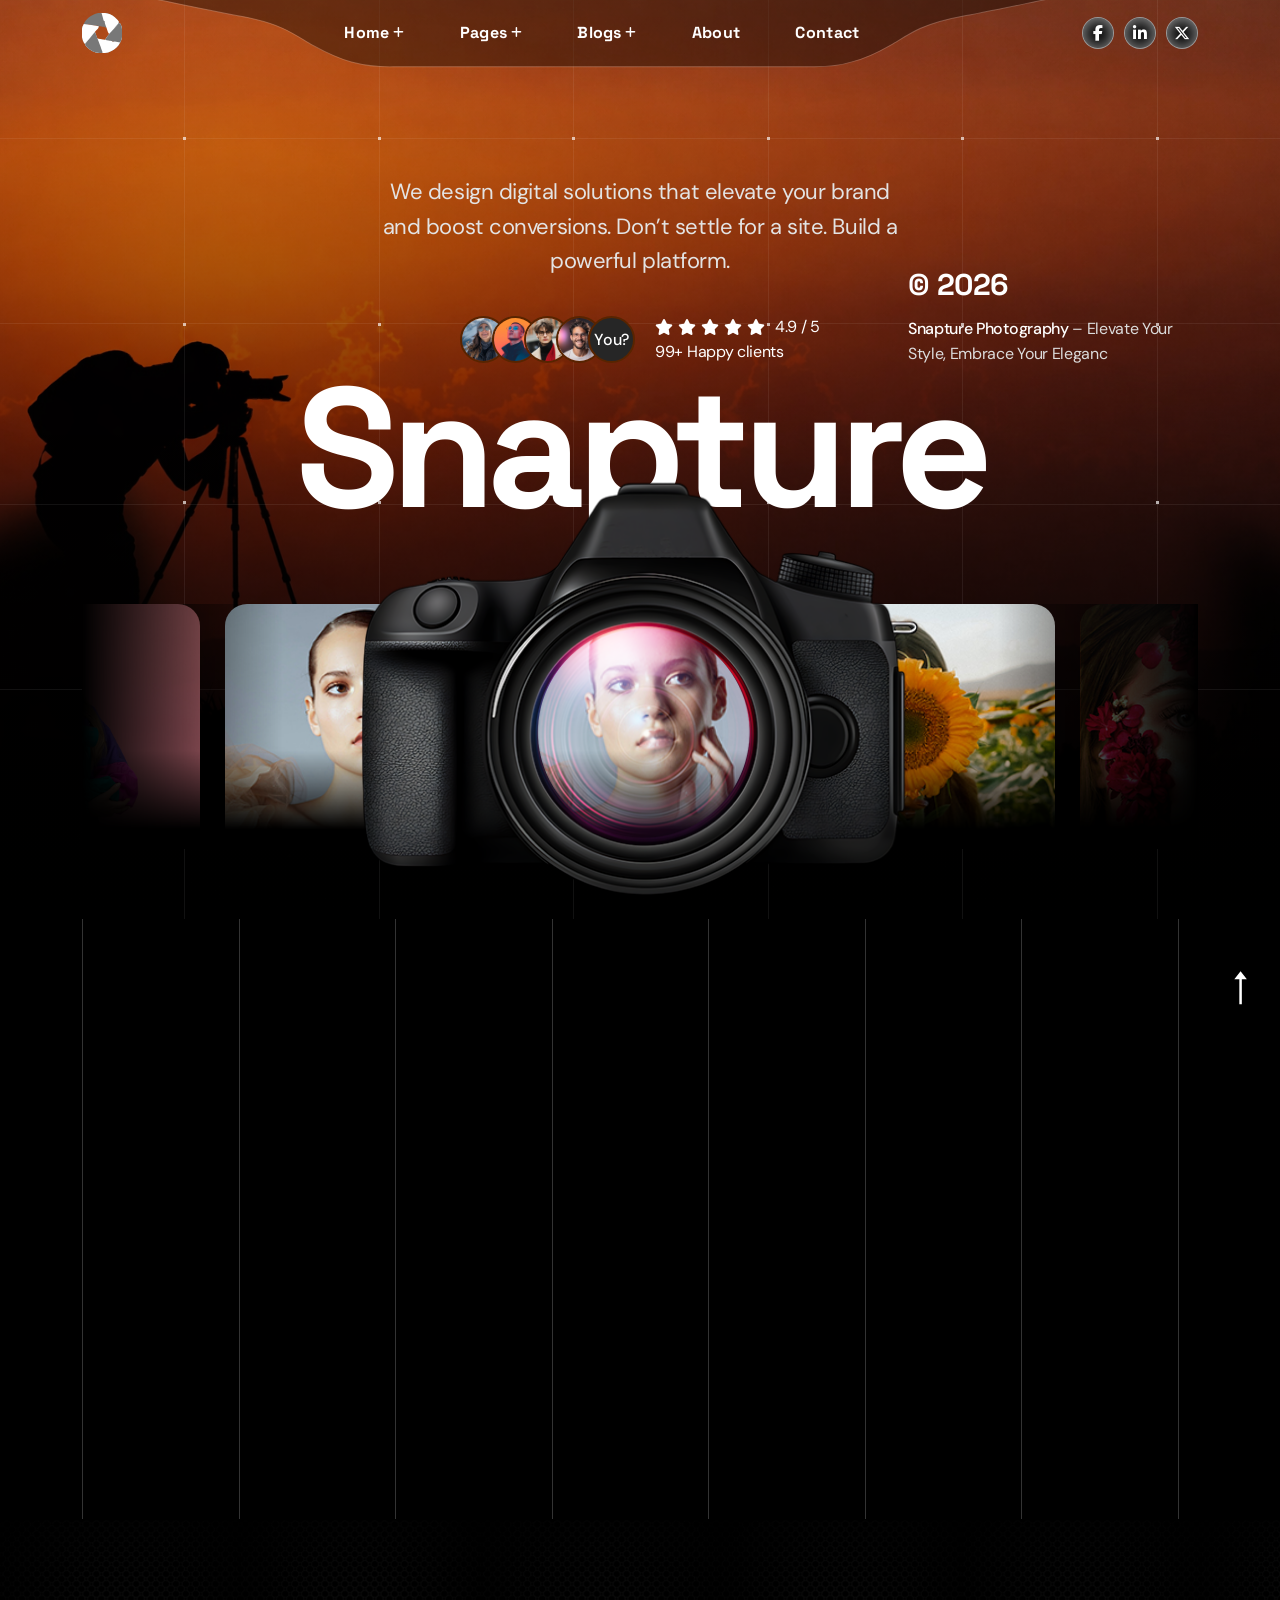
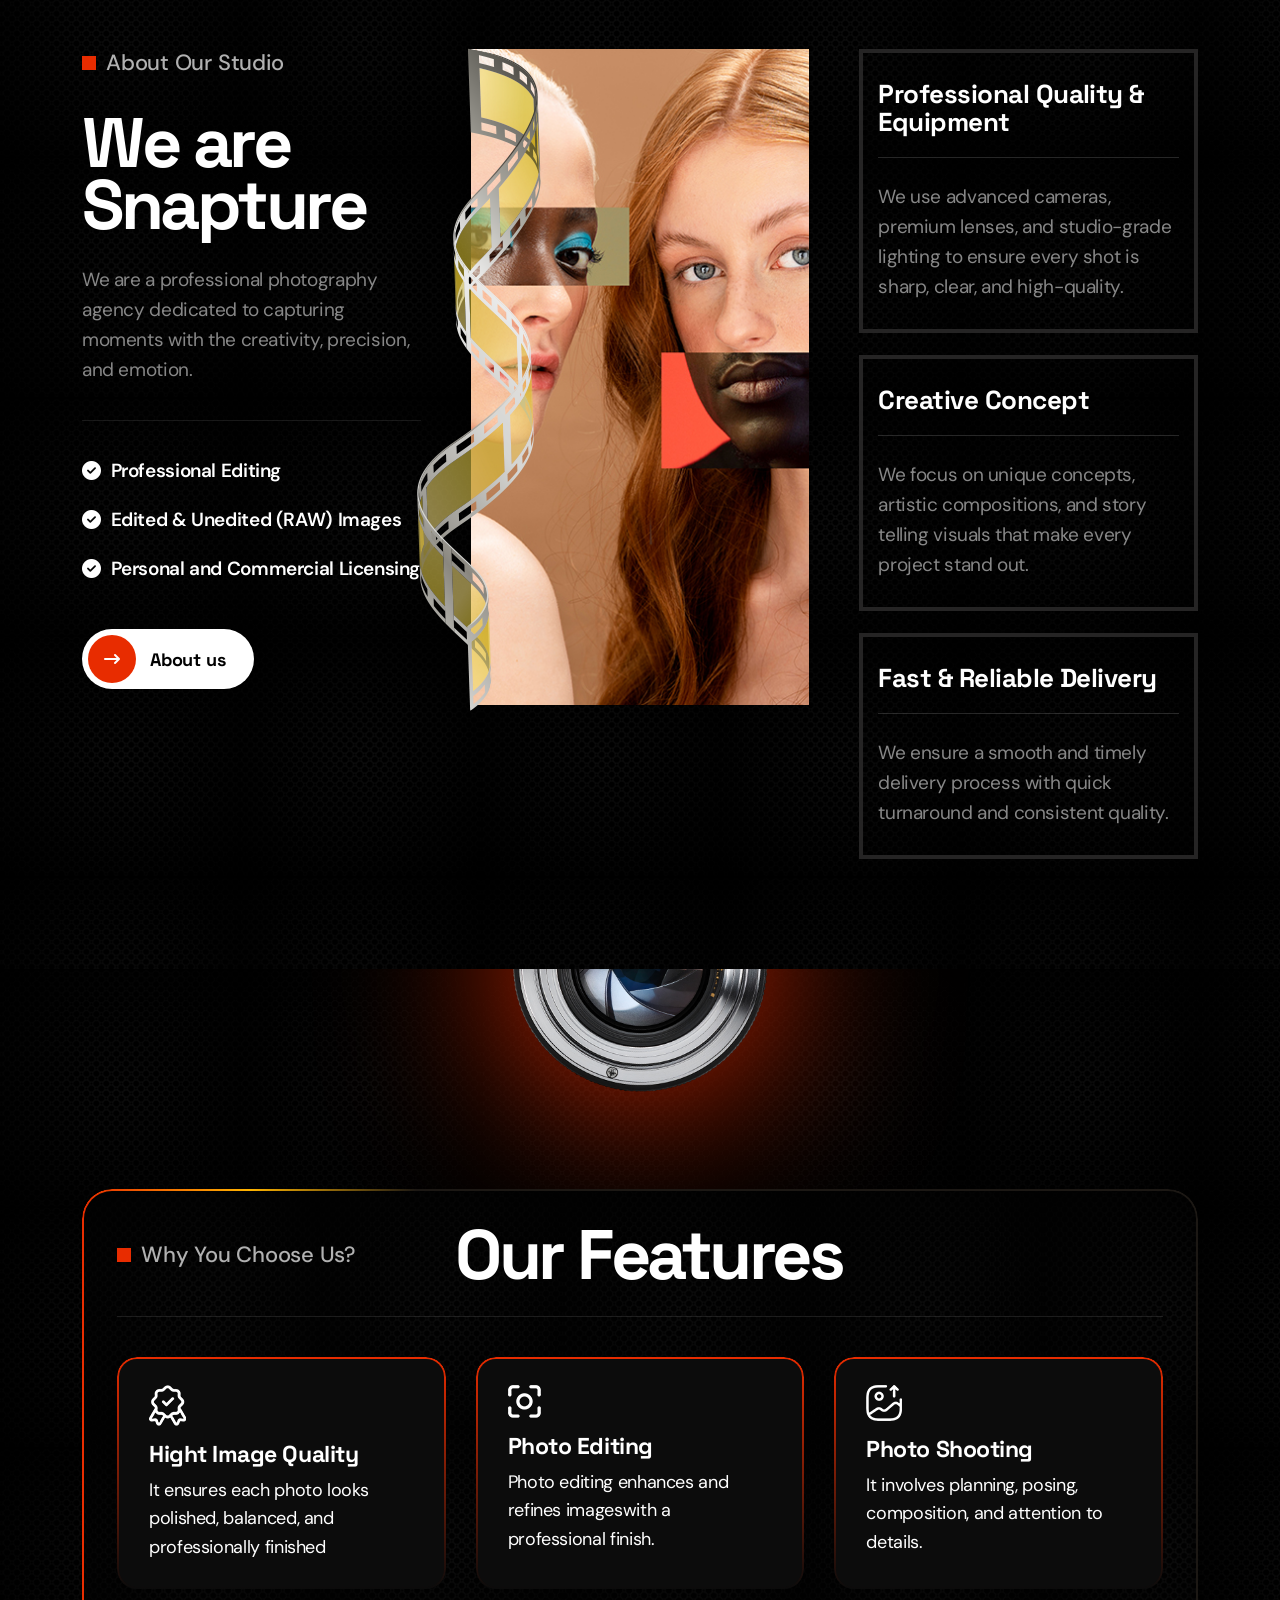
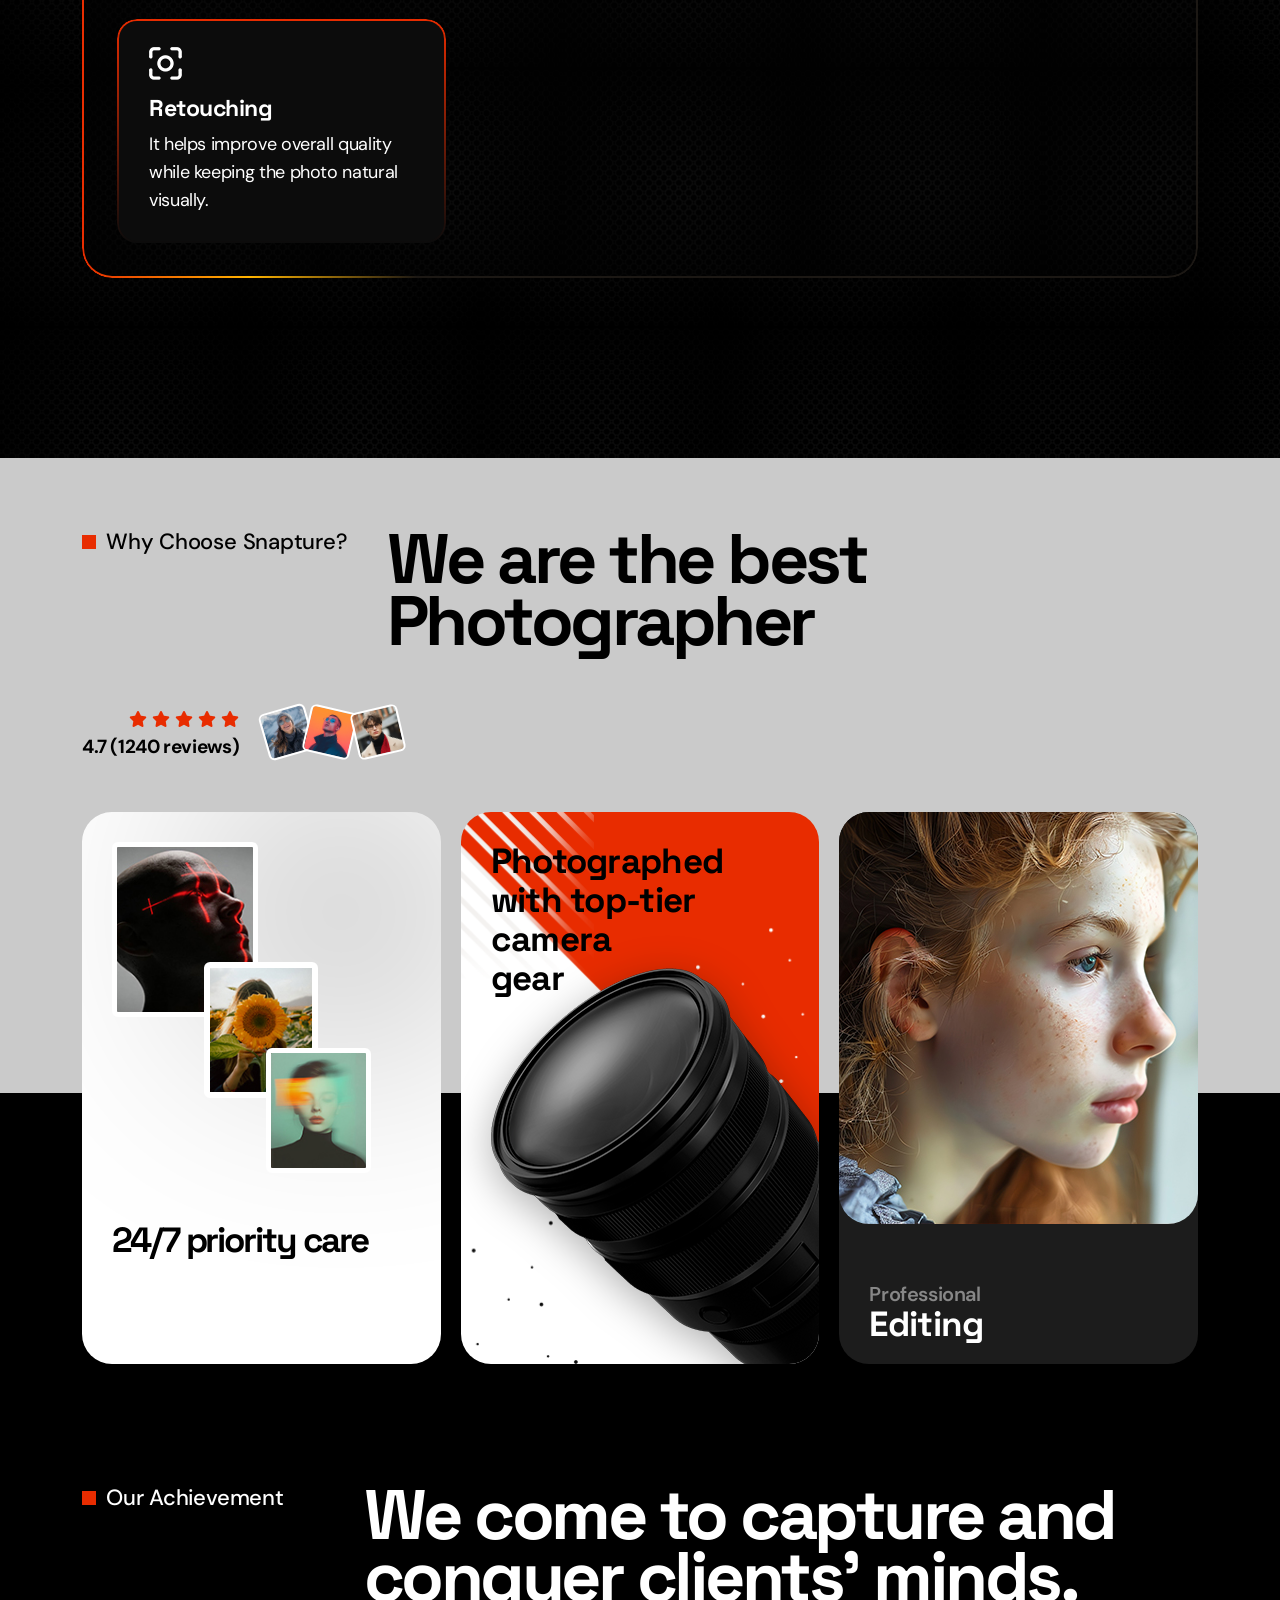
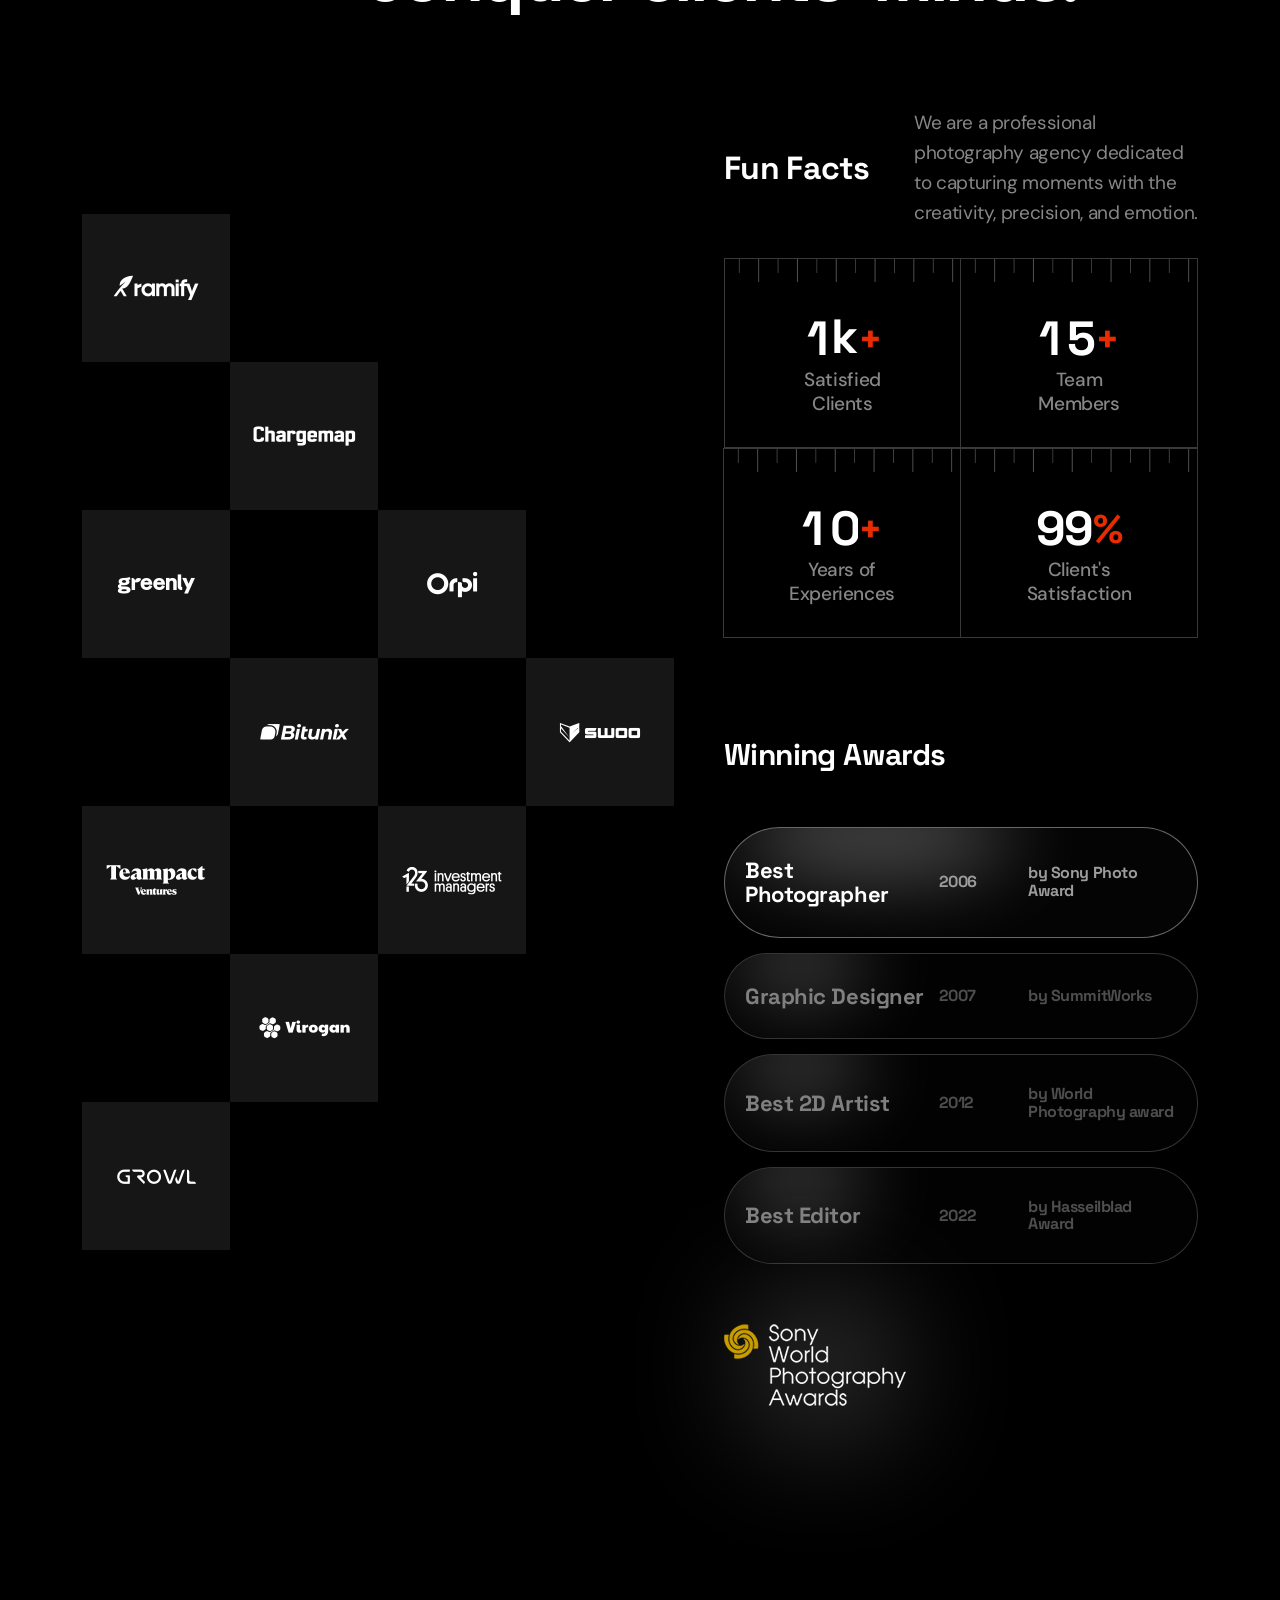
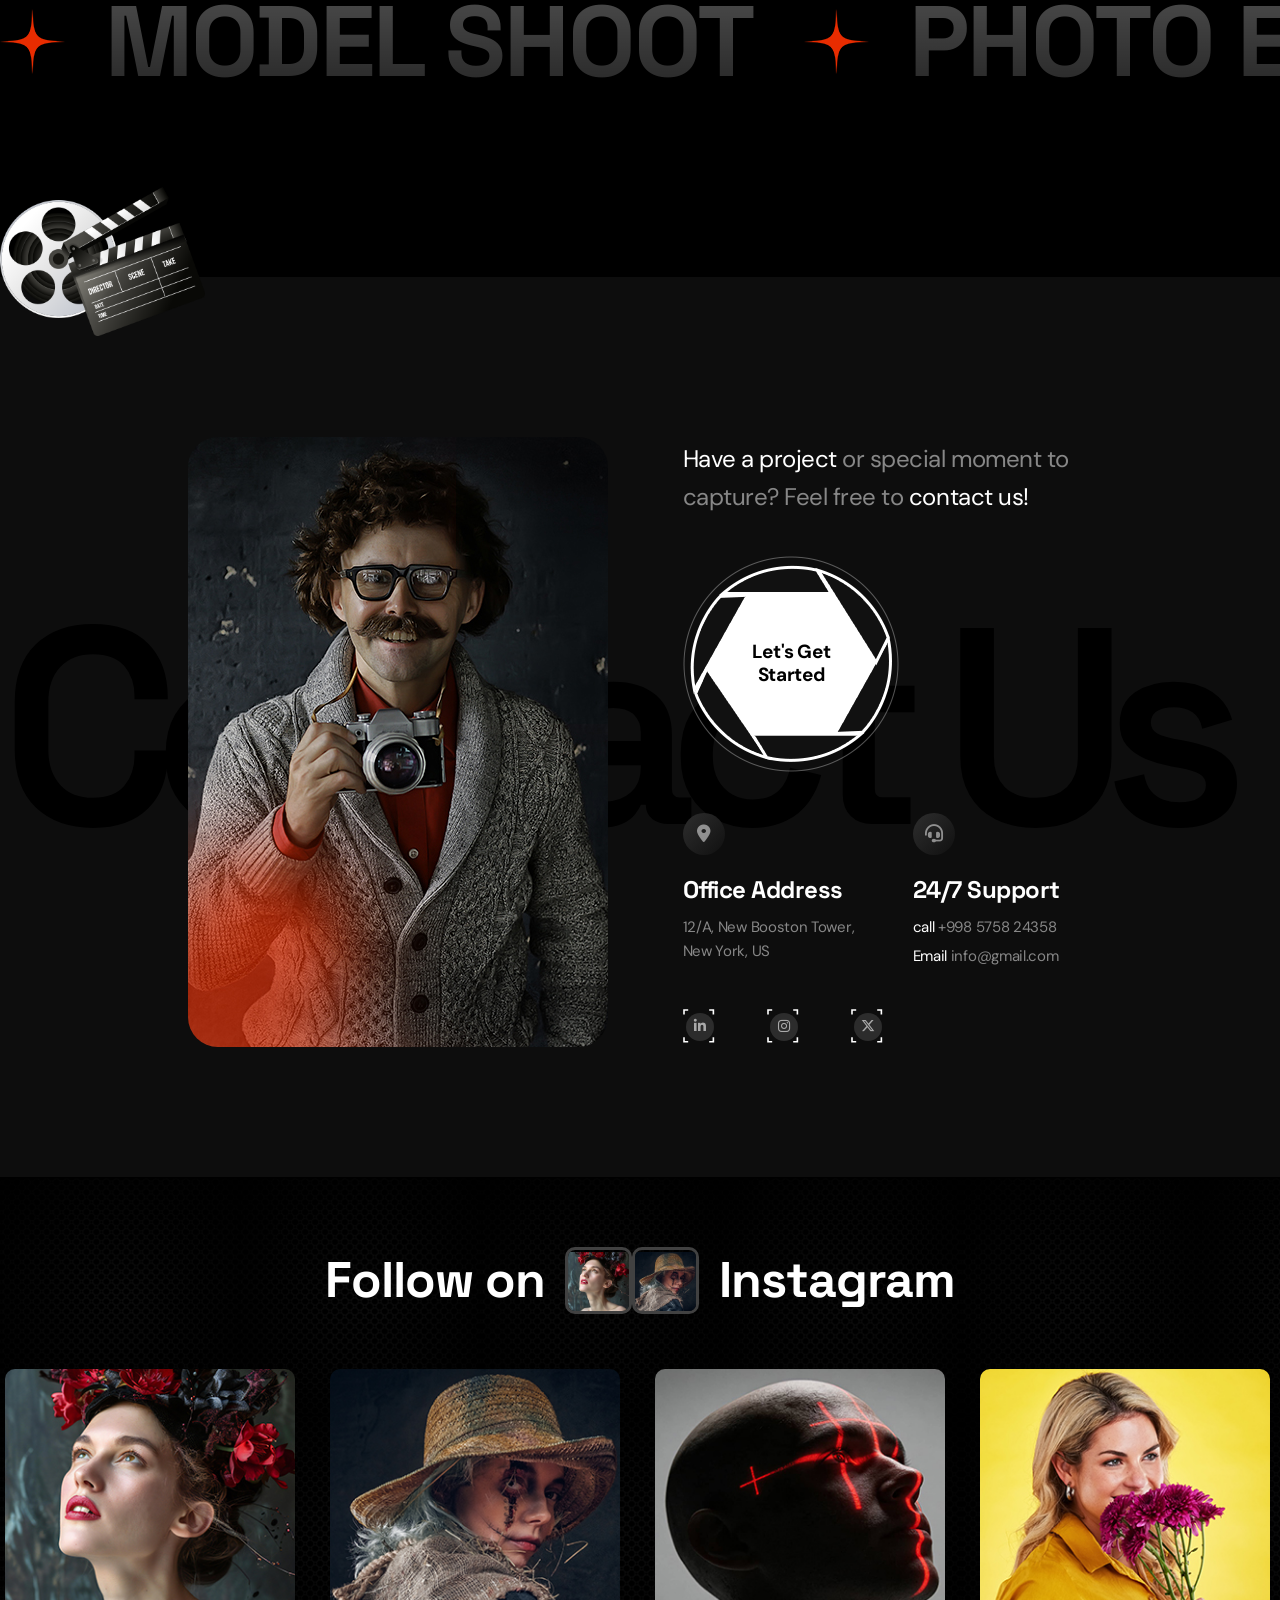
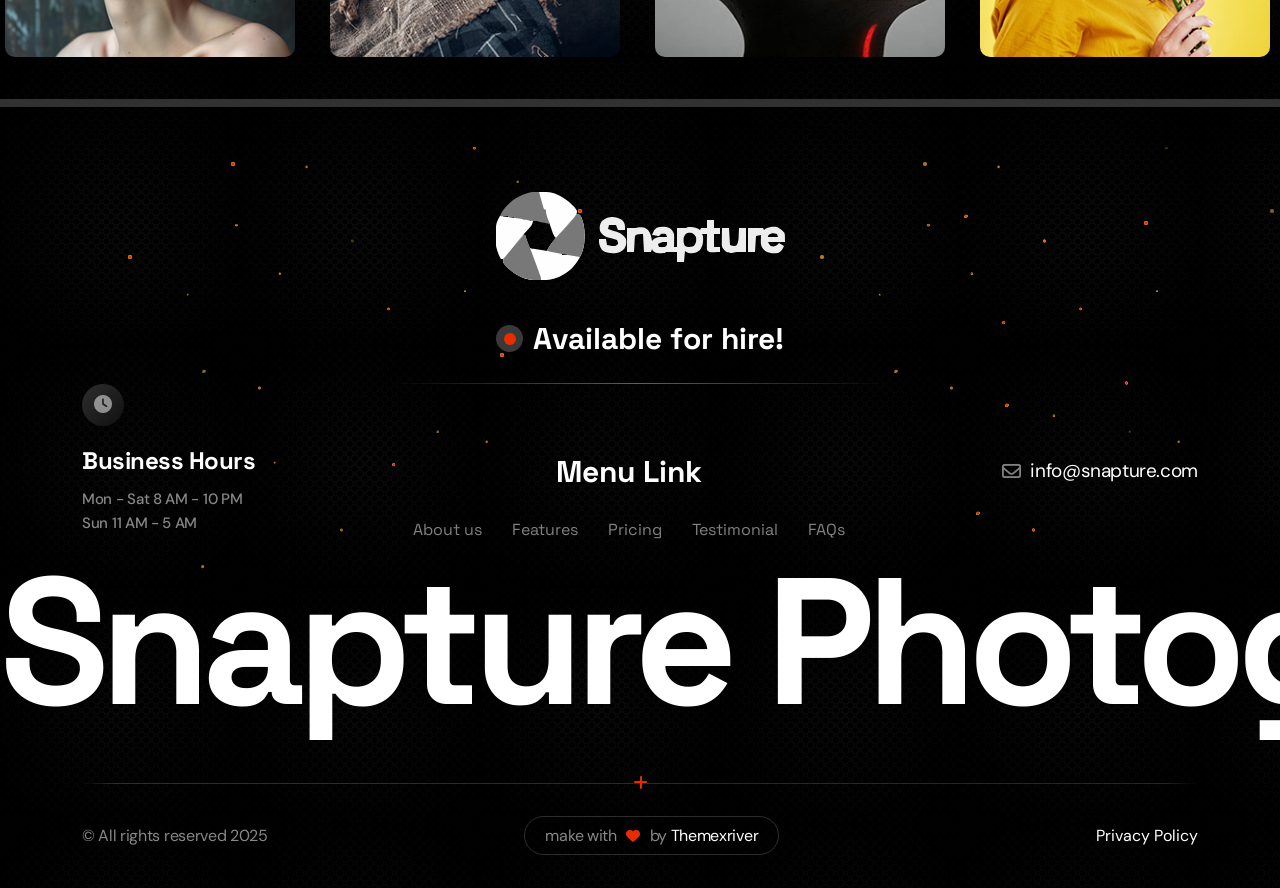
==== commit 656523d8: "hero-animation" ====
--- a/index.html
+++ b/index.html
@@ -177,13 +177,22 @@
             </header>
             <!-- header-end -->
 
+
             <!-- hero-start -->
             <section class="st-hero-1-area wa-fix wa-p-relative" style="background-color: #C06501">
 
                 <!-- bg-img -->
                 <div class="st-hero-1-bg-img wa-fix wa-img-cover">
-                    <img src="assets/img/hero/h1-img-1.png" alt="">
-                </div>
+                    <img src="assets/img/hero/h1-img-2.png" alt="">
+                </div>
+
+                <!-- bg-img -->
+                <div class="st-hero-1-bg-img-2 wa-fix wa-img-cover">
+                    <img src="assets/img/hero/h1-img-4.png" alt="">
+                </div>
+
+                <!-- sun -->
+                <div class="st-hero-1-bg-sun"></div>
 
                 <!-- bg-line -->
                 <div class="st-hero-1-bg-line" data-background="assets/img/hero/h1-bg-line.png"></div>
@@ -303,6 +312,22 @@
                 </div>
             </section>
             <!-- hero-end -->
+
+            <div class="container">
+                <div class="st-bg-border-grid">
+                    <span class="st-bg-border-line"></span>
+                    <span class="st-bg-border-line"></span>
+                    <span class="st-bg-border-line"></span>
+                    <span class="st-bg-border-line"></span>
+                    <span class="st-bg-border-line"></span>
+                    <span class="st-bg-border-line"></span>
+                    <span class="st-bg-border-line"></span>
+                    <span class="st-bg-border-line"></span>
+                </div>
+            </div>
+
+
+            
 
             <!-- about-start -->
             <section class="st-about-1-area pt-130 pb-110" data-background="assets/img/about/a1-bg-noise.png">
--- a/assets/css/main.css
+++ b/assets/css/main.css
@@ -2515,9 +2515,17 @@
   left: 0;
   width: 100%;
   height: 100%;
-  z-index: -3;
-}
-.st-hero-1-bg-img::after {
+  z-index: -4;
+}
+.st-hero-1-bg-img-2 {
+  position: absolute;
+  top: 0;
+  left: 0;
+  width: 100%;
+  height: 100%;
+  z-index: -2;
+}
+.st-hero-1-bg-img-2::after {
   content: "";
   height: 100%;
   width: 100%;
@@ -4696,5 +4704,48 @@
 /* 
     home-css-end
 */
+.st-bg-border-grid {
+  width: 100%;
+  height: 600px;
+  display: flex;
+  gap: 50px;
+  position: relative;
+  justify-content: space-between;
+}
+
+.st-bg-border-line {
+  position: relative;
+  width: 20px;
+  height: 100%;
+  border-left: 1px solid rgba(255, 255, 255, 0.2);
+  background: radial-gradient(100px circle at var(--x, -100px) var(--y, -100px), red 0%, transparent 70%);
+  -webkit-mask: linear-gradient(#fff 0 0) content-box, linear-gradient(#fff 0 0);
+  -webkit-mask-composite: xor;
+  mask-composite: exclude;
+  padding-left: 1px; /* border thickness */
+  padding-right: 1px; /* border thickness */
+}
+
+.st-bg-border-line::after {
+  left: var(--x);
+  top: var(--y);
+  opacity: var(--opacity, 0);
+}
+
+.st-hero-1-bg-sun {
+  width: 200px;
+  height: 200px;
+  background: rgba(255, 252, 252, 0.7882352941);
+  border-radius: 50%;
+  box-shadow: 0px 0px 70px 40px #f07613;
+  position: absolute;
+  z-index: -3;
+  filter: blur(3px);
+  top: 0;
+  left: 0;
+  pointer-events: none;
+  will-change: transform;
+  transition: unset;
+}
 
 /*# sourceMappingURL=main.css.map */
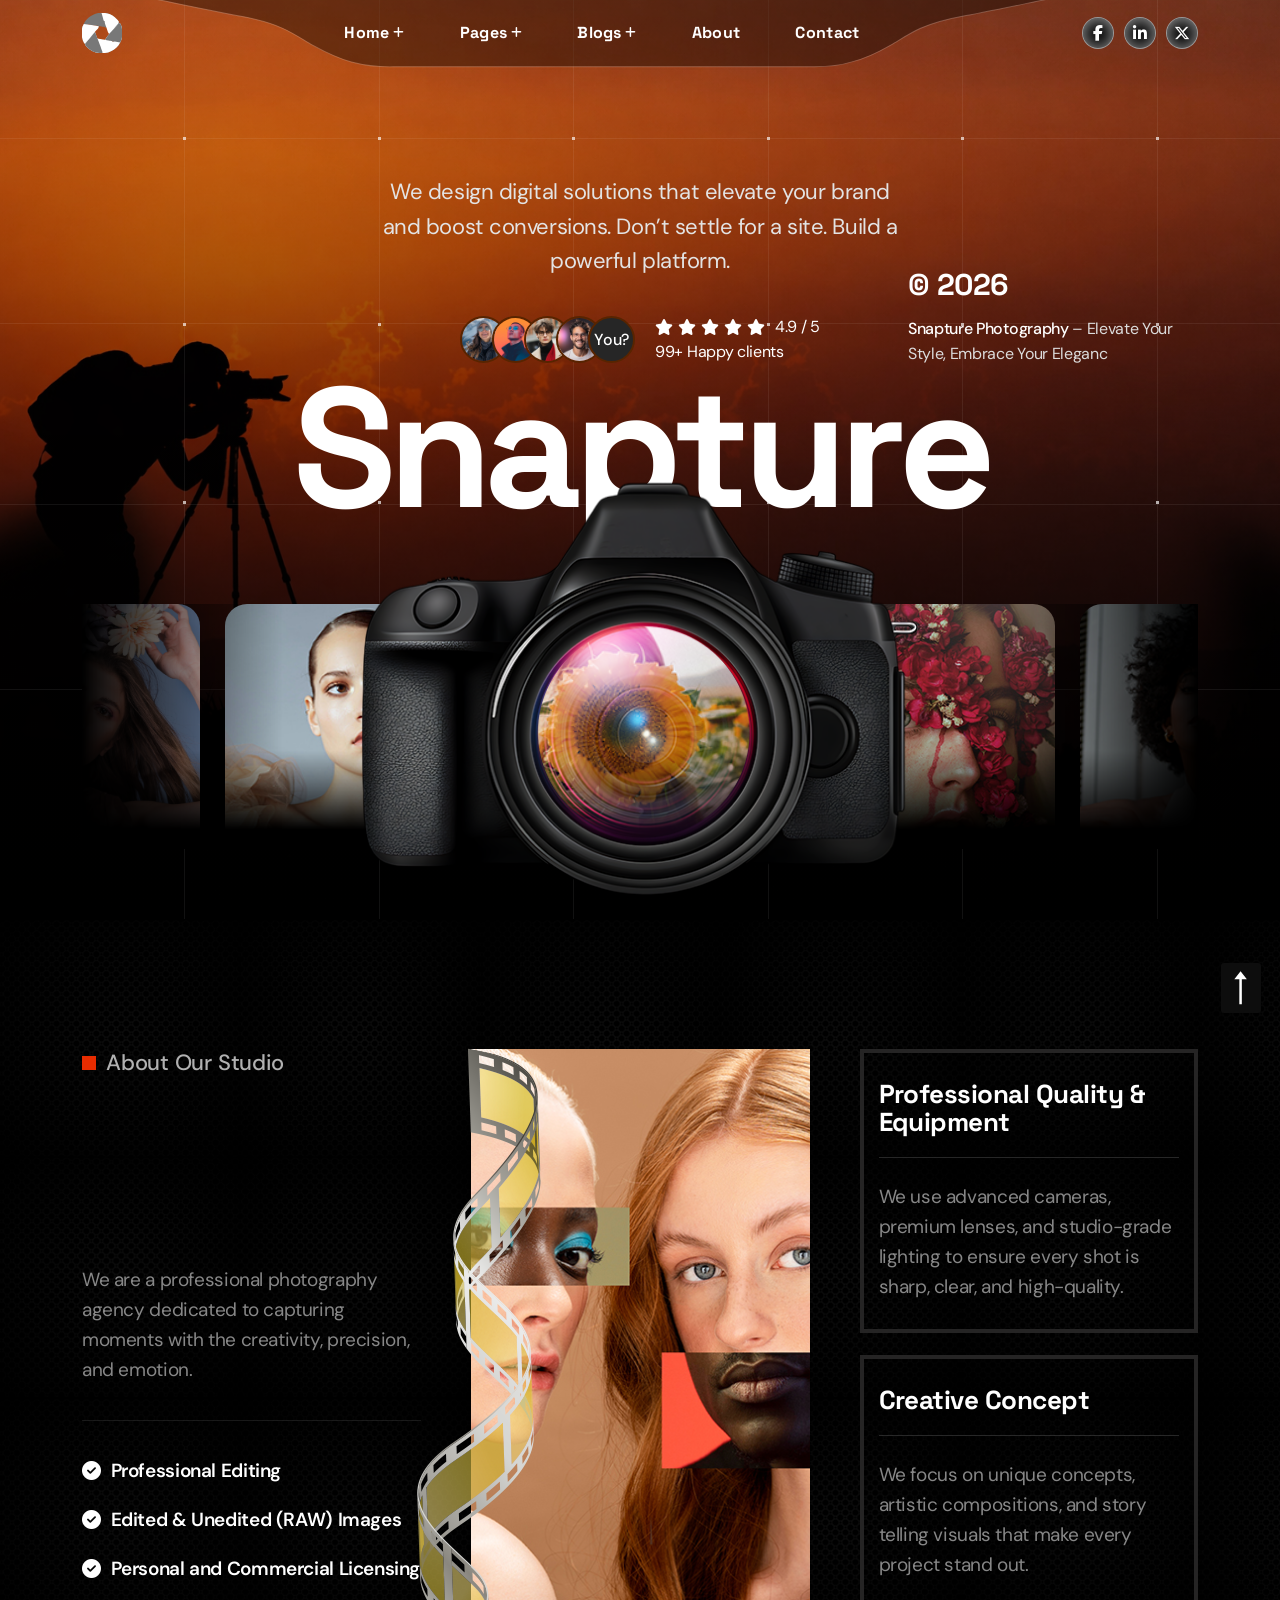
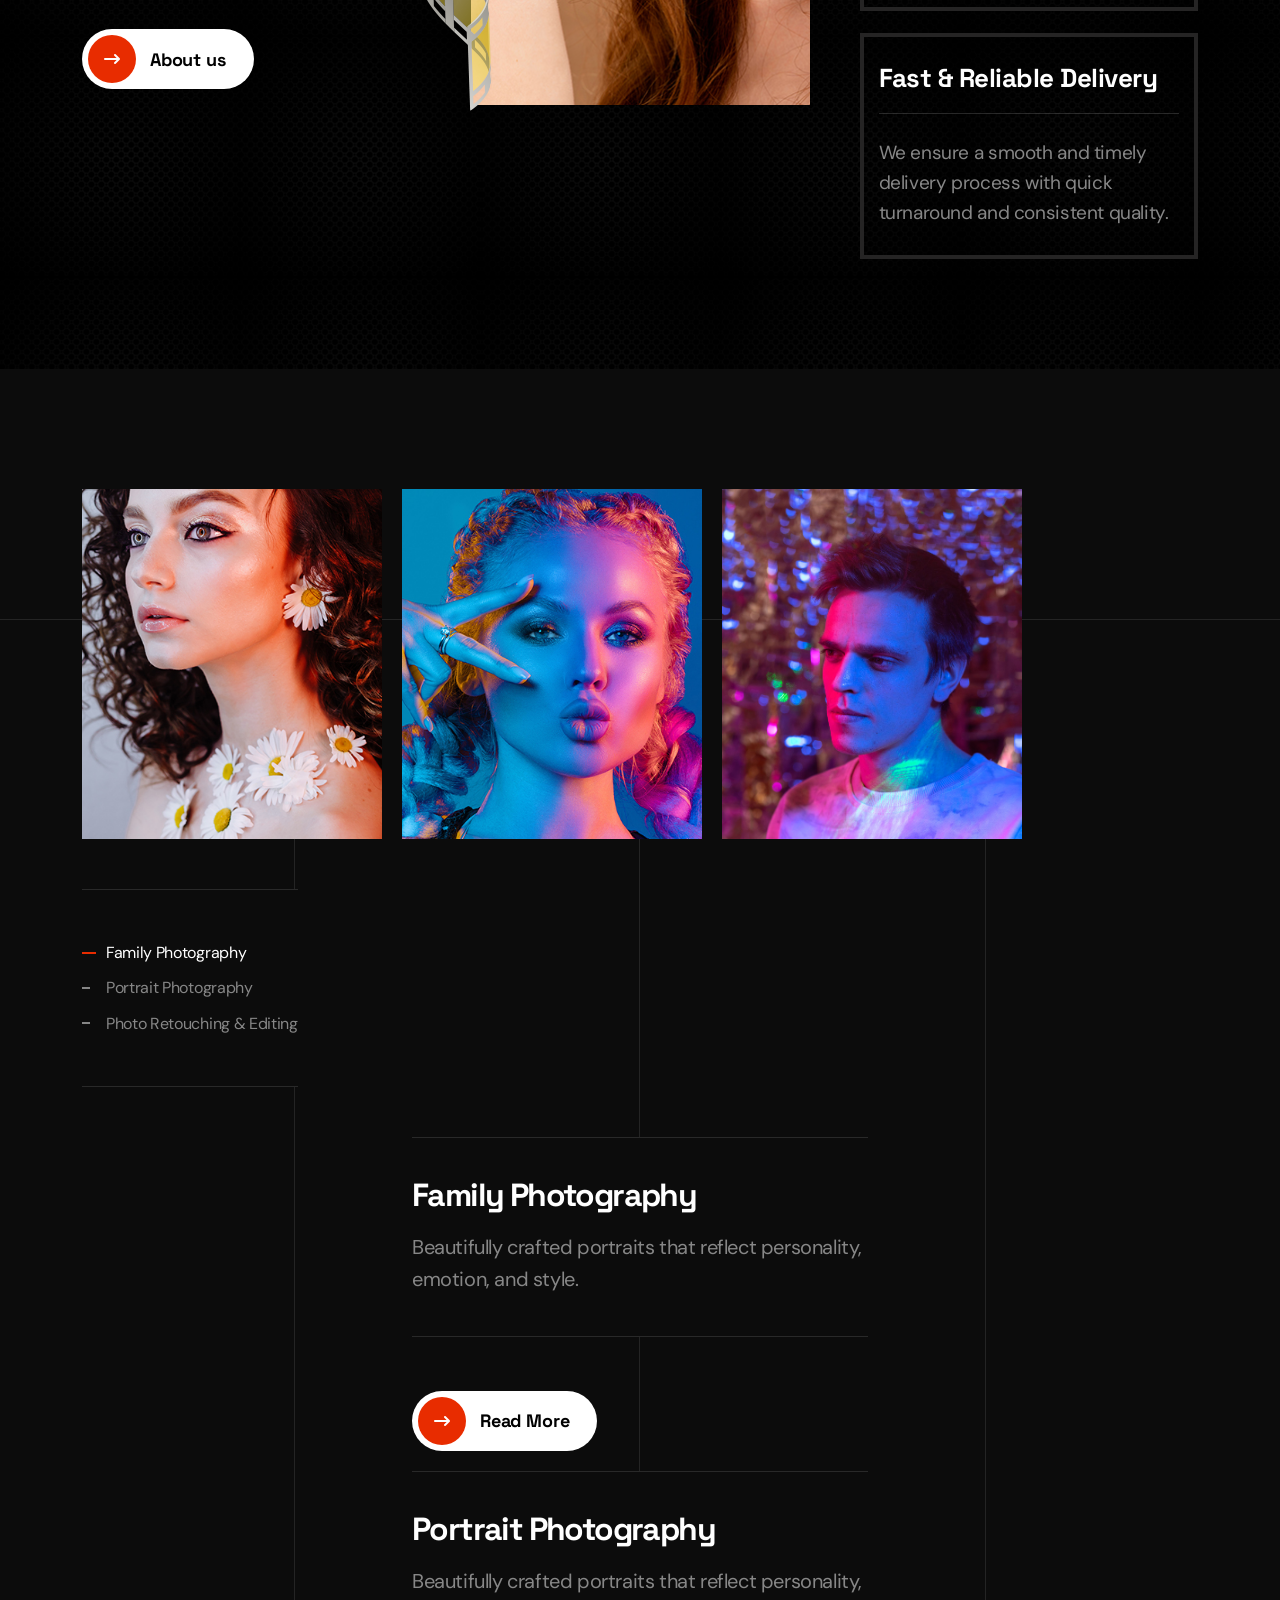
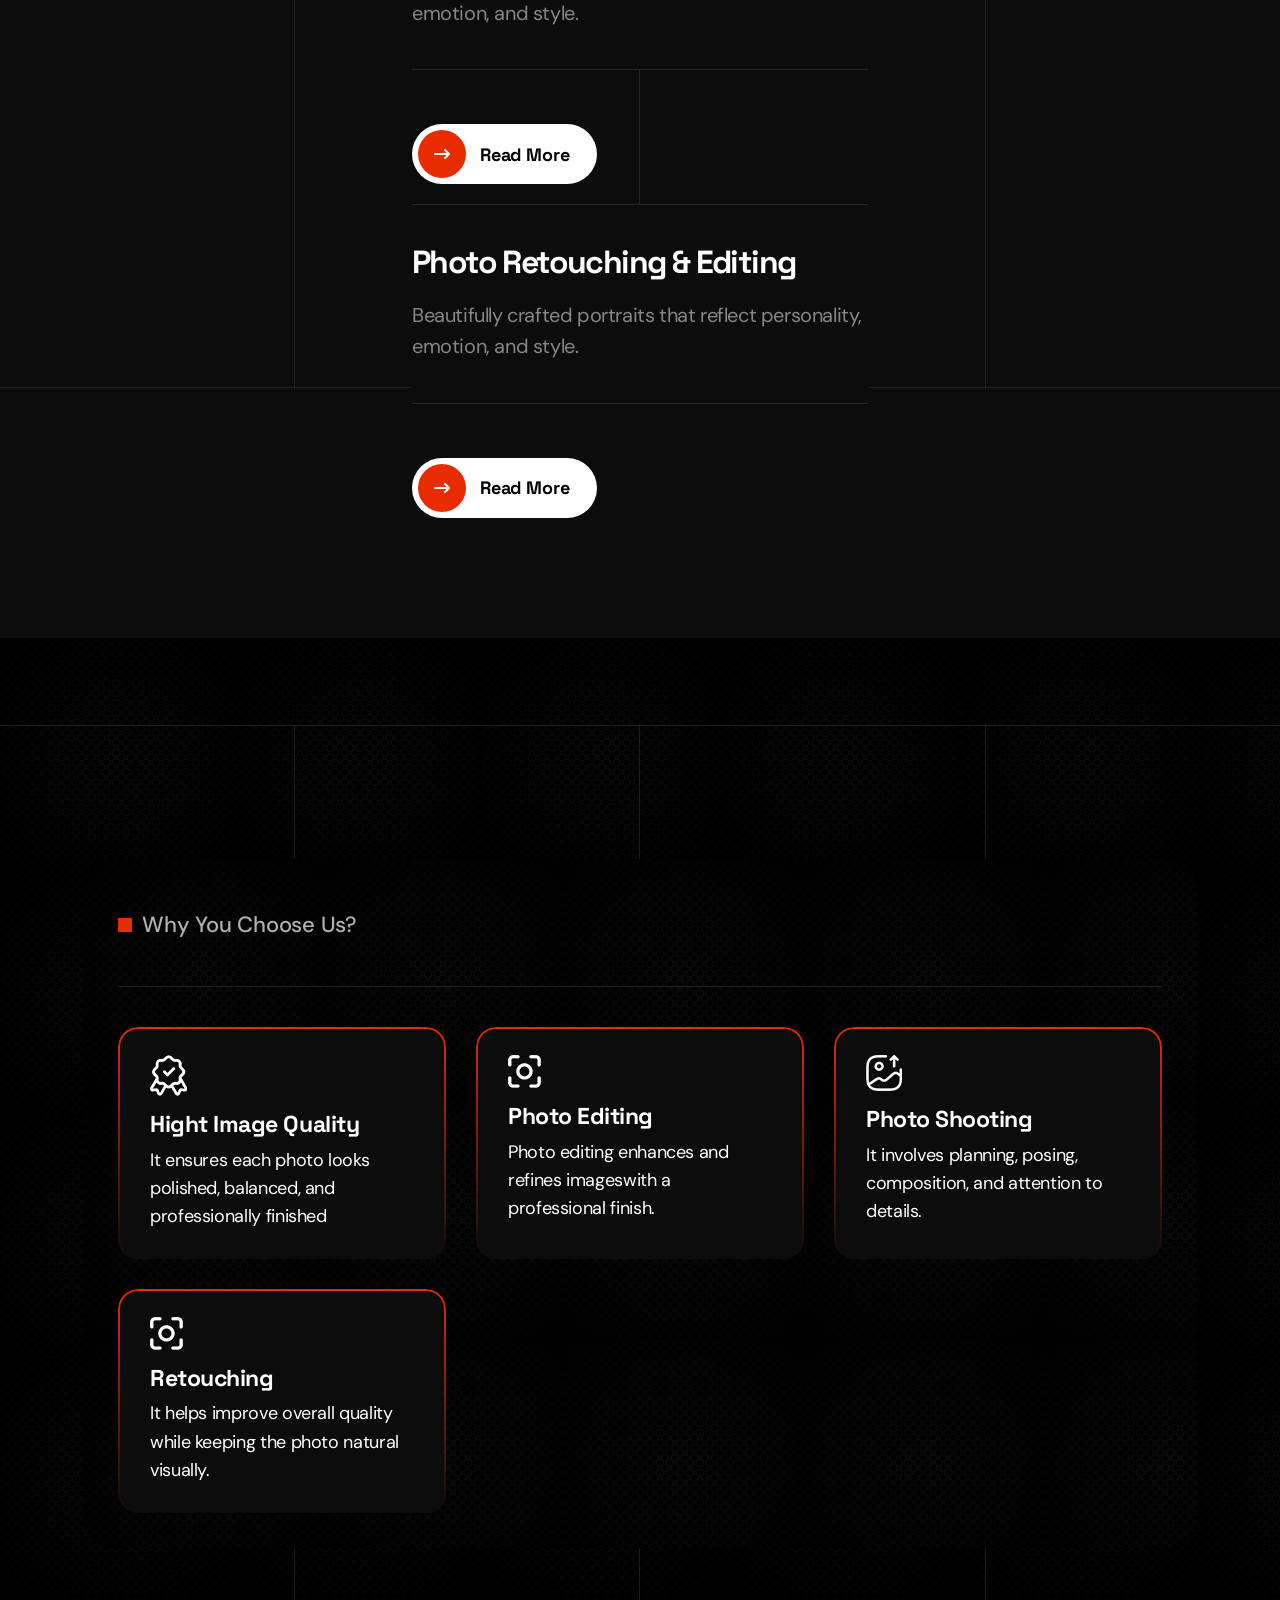
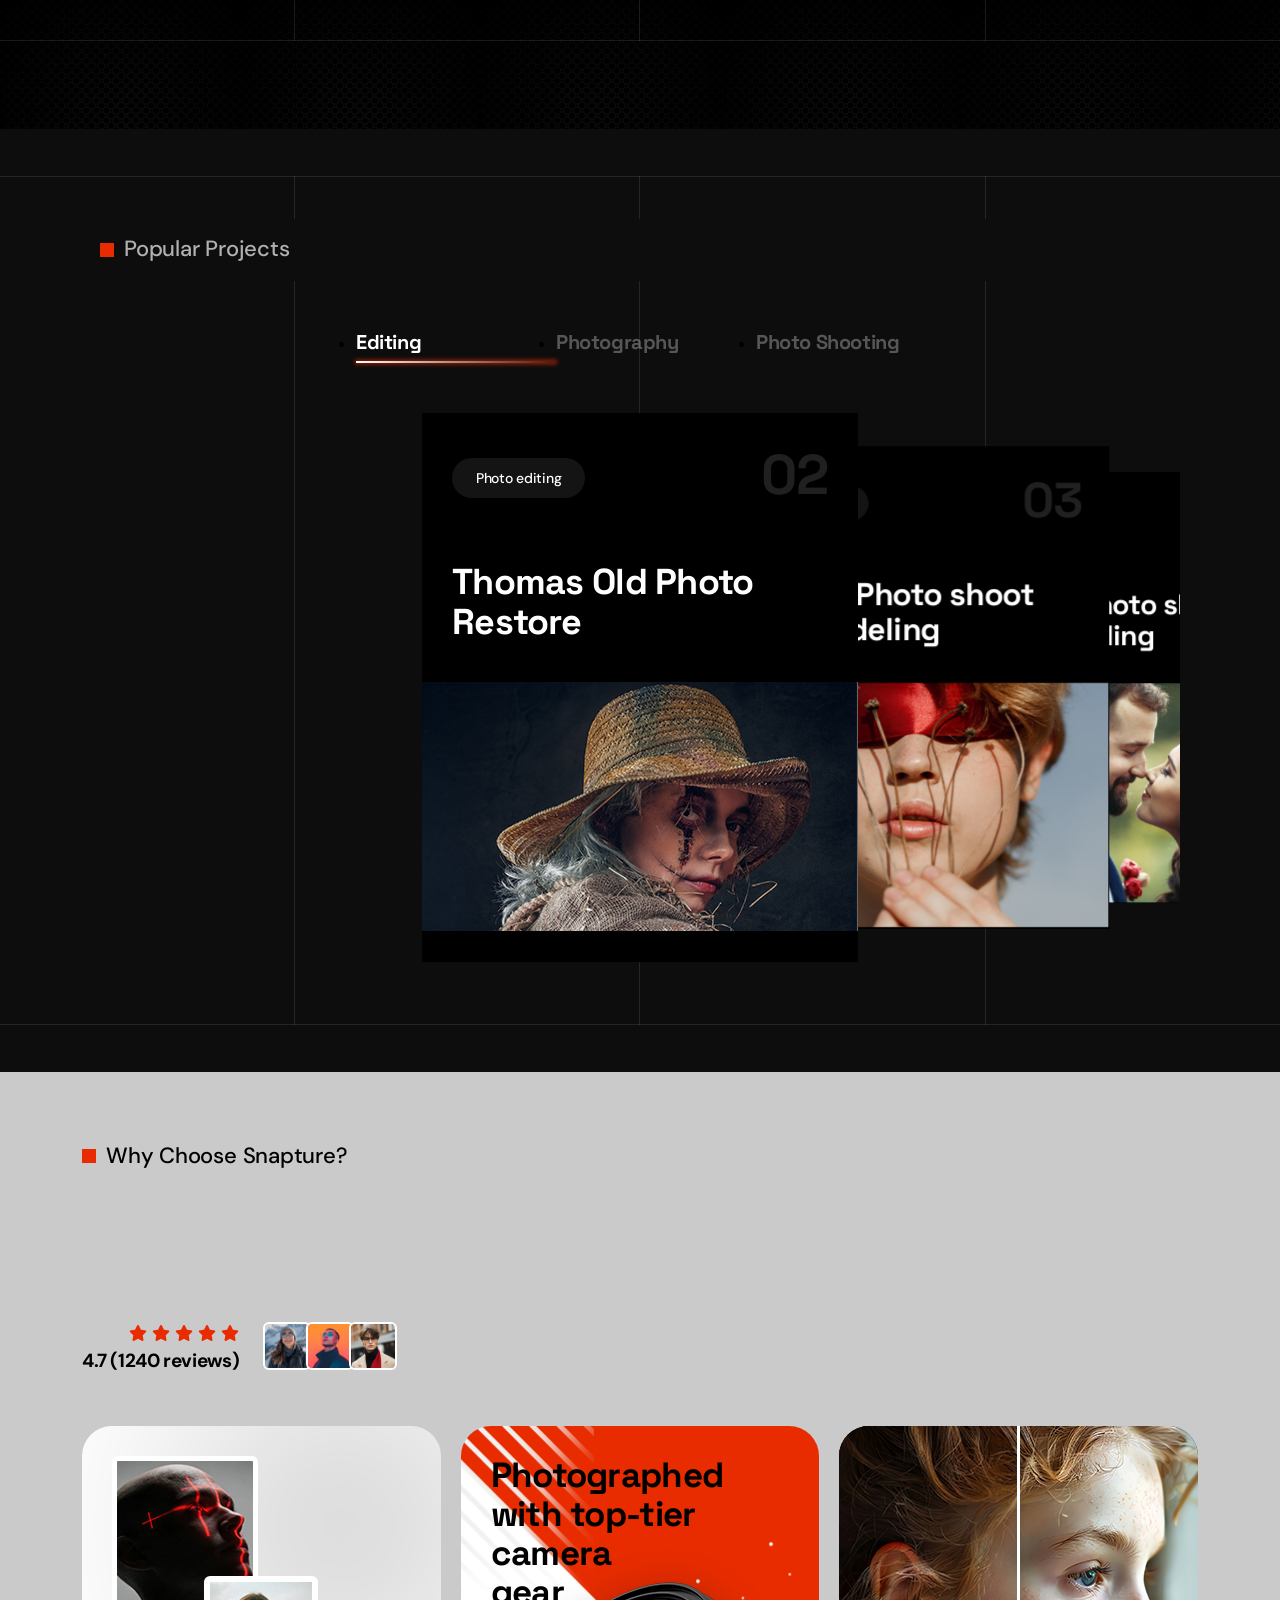
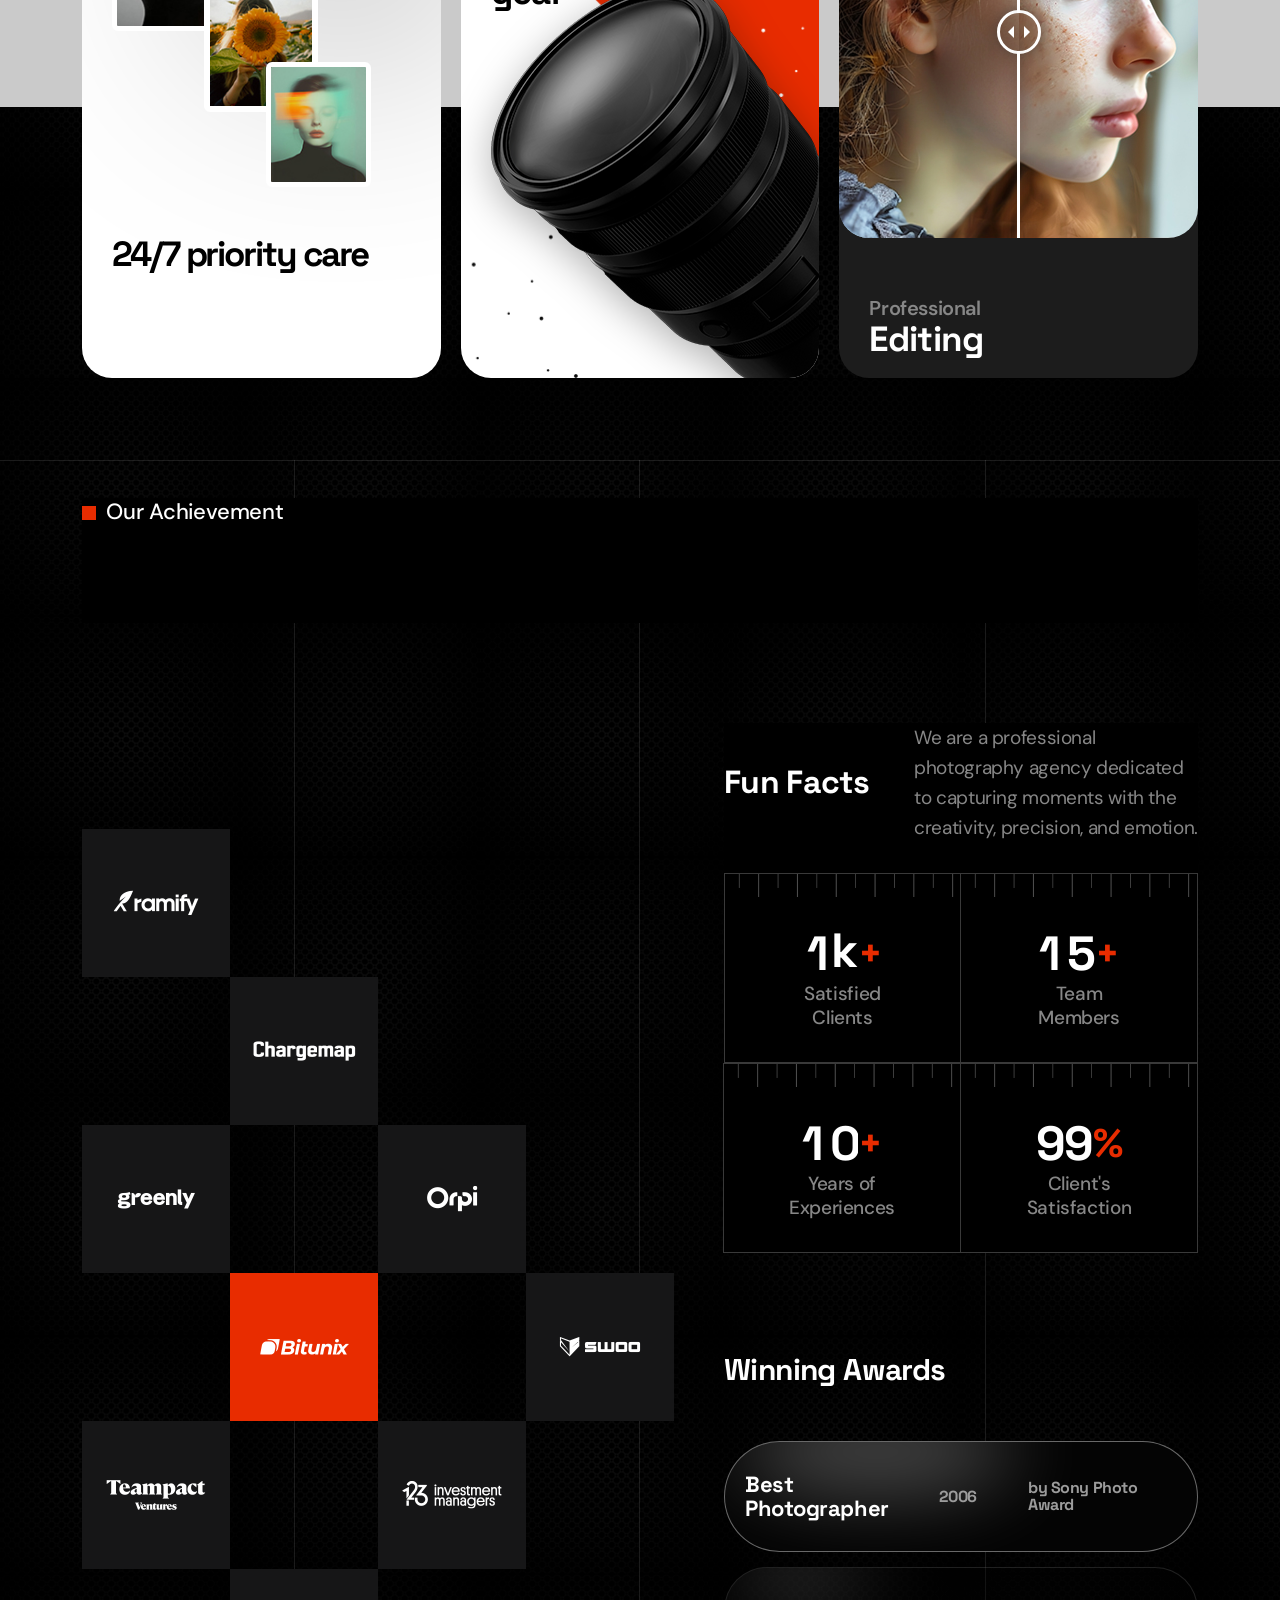
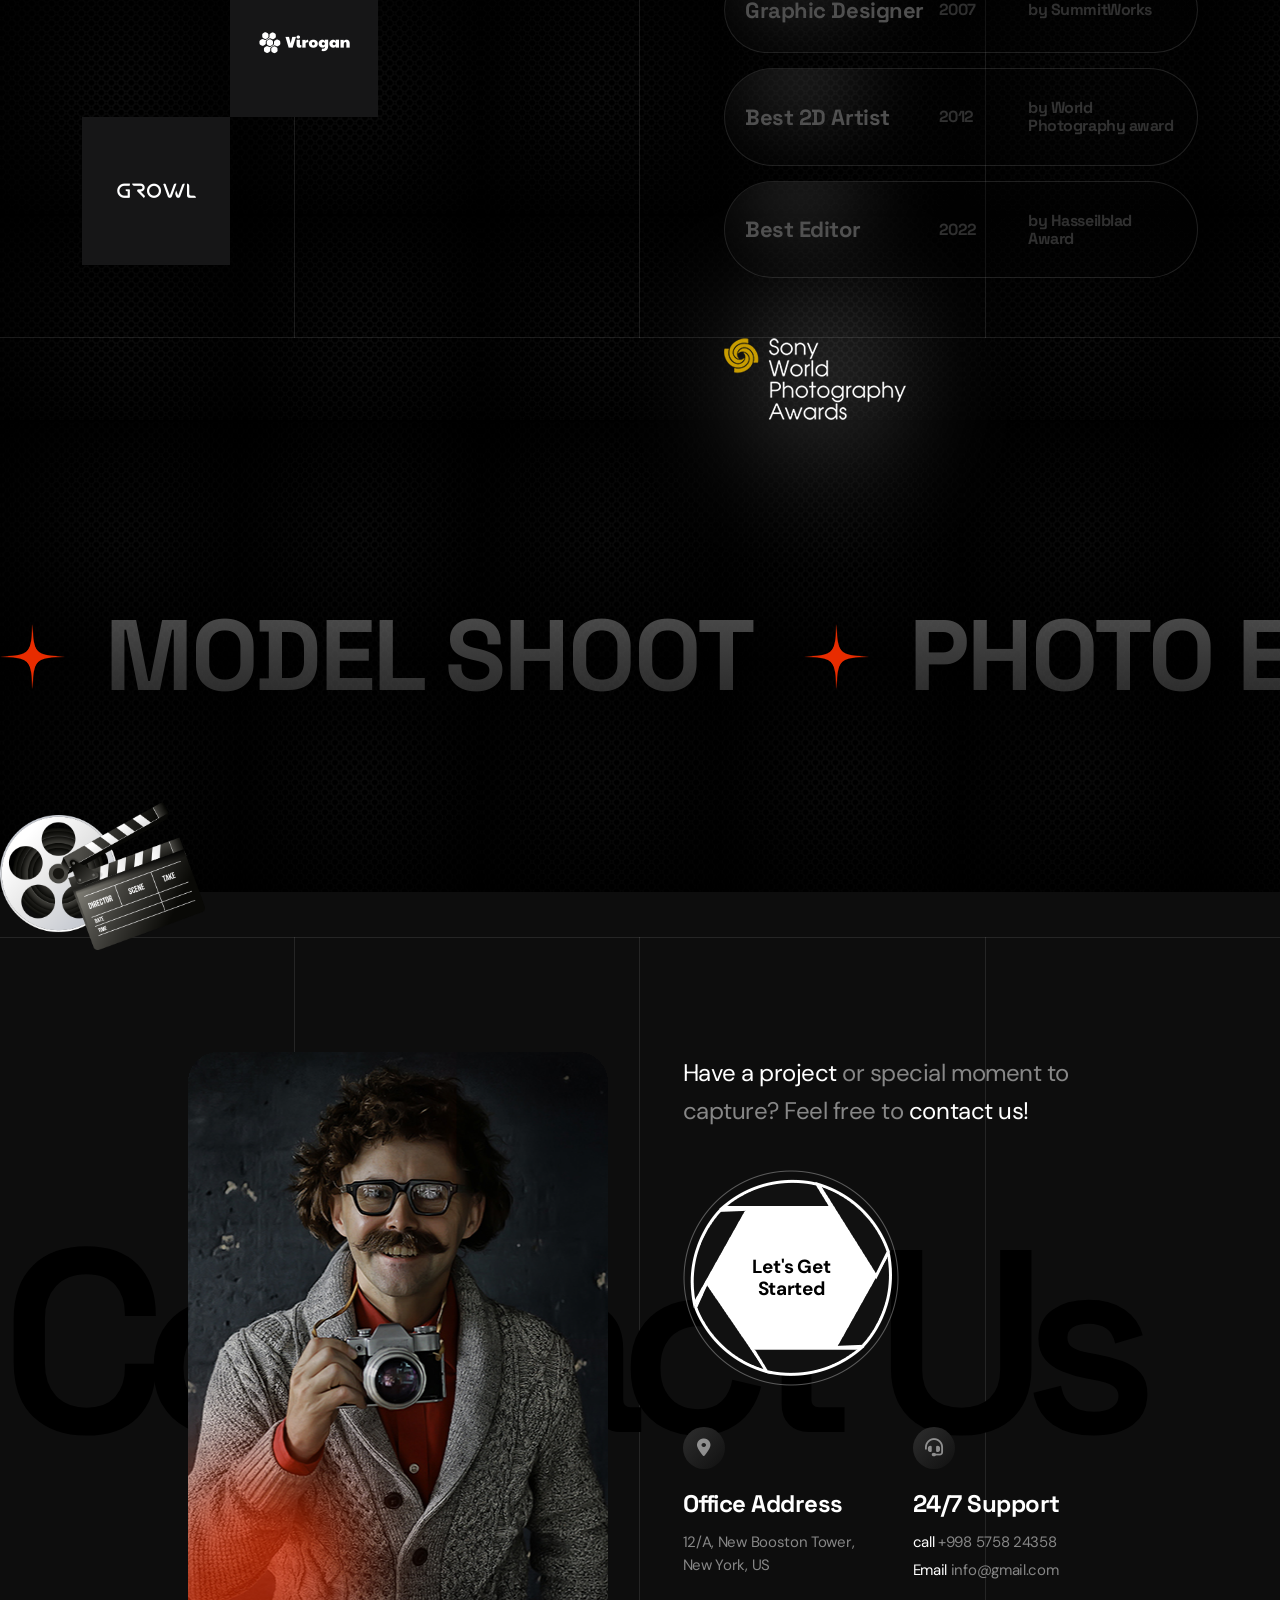
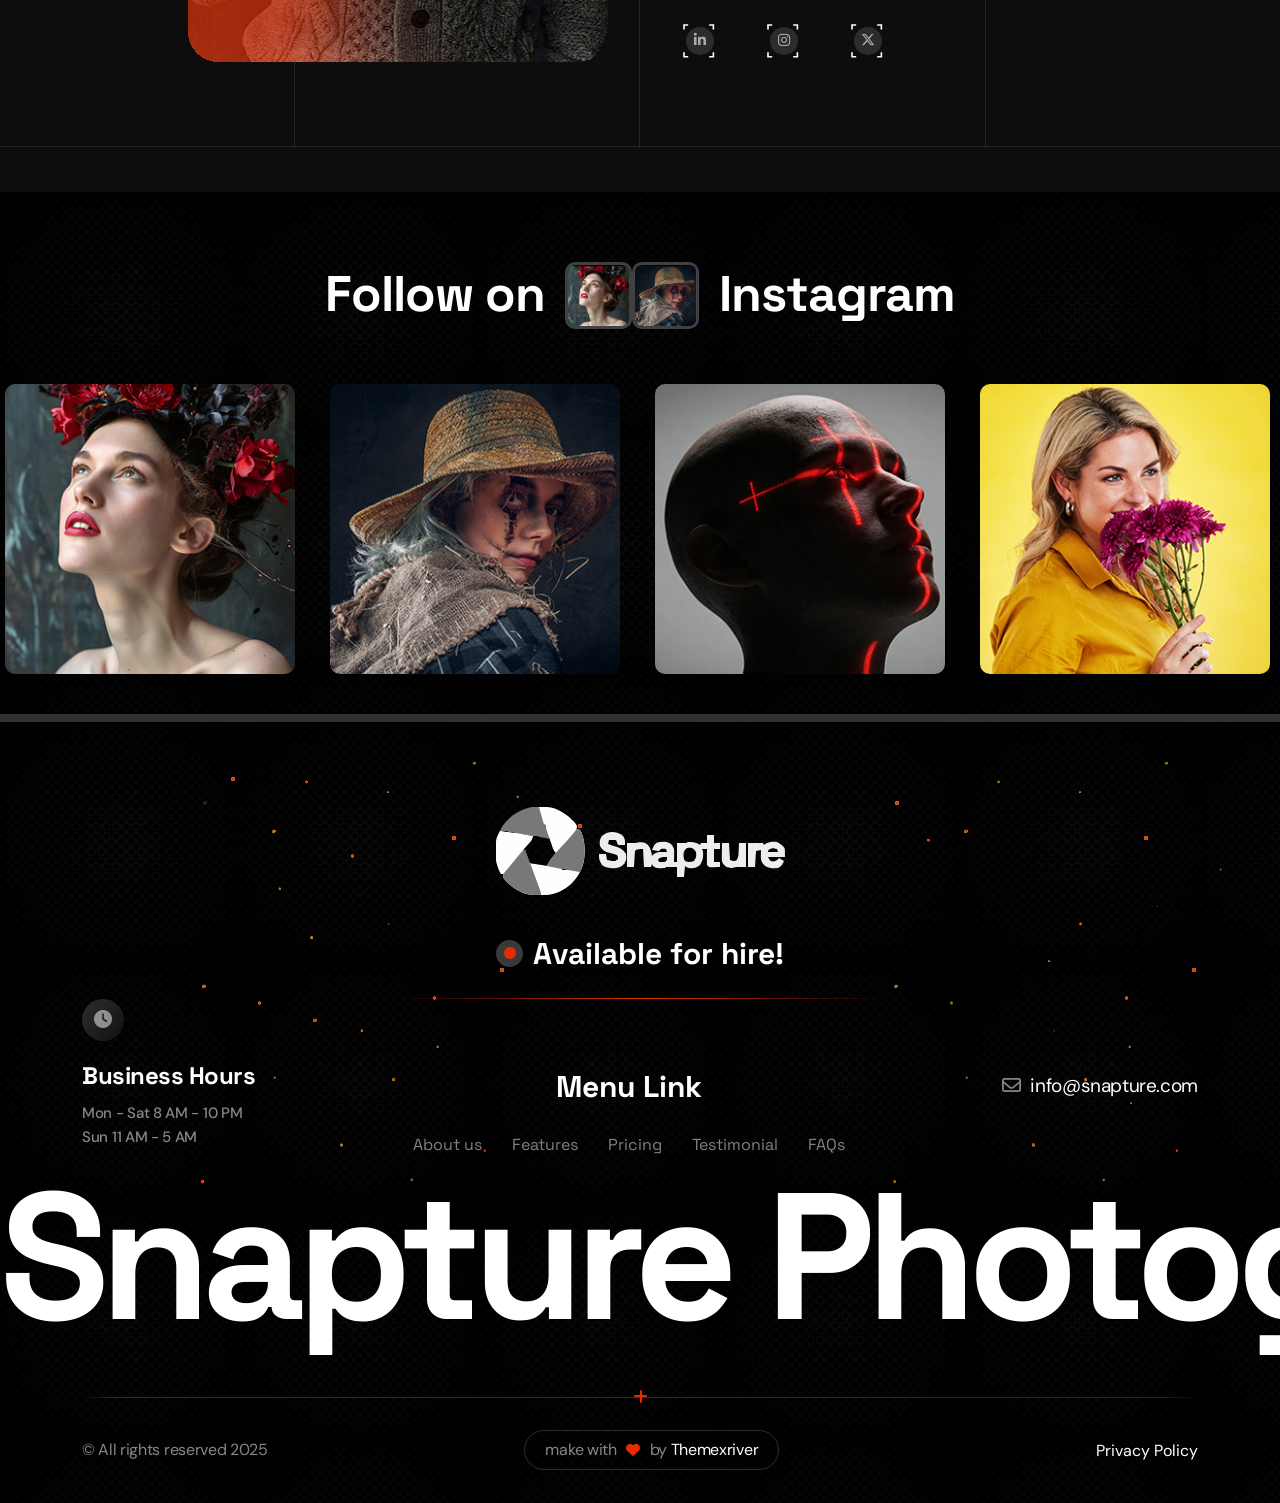
==== commit f37f4761: "h1-done" ====
--- a/index.html
+++ b/index.html
@@ -15,6 +15,7 @@
         <link rel="stylesheet" href="assets/css/bootstrap.min.css">
         <link rel="stylesheet" href="assets/css/swiper-bundle.min.css">
         <link rel="stylesheet" href="assets/css/all.min.css">
+        <link rel="stylesheet" href="assets/css/twenty.css">
         <link rel="stylesheet" href="assets/css/odometer.min.css">
         <link rel="stylesheet" href="assets/css/nice-select.css">
         <link rel="stylesheet" href="assets/css/animate.css">
@@ -32,14 +33,13 @@
                 <div class="st-preloader-inner">
                     <h2 class="st-preloader-text">
                         <span>S</span>
-                        <span>N</span>
-                        <span>A</span>
-                        <span>P</span>
+                        <span>n</span>
+                        <span>a</span>
+                        <span>p</span>
                         <span>T</span>
-                        <span>U</span>
-                        <span>R</span>
-                        <span>E</span>
-                        <span>S</span>
+                        <span>u</span>
+                        <span>r</span>
+                        <span>e</span>
                     </h2>
             
                     <div class="st-preloader-line-wrap">
@@ -49,7 +49,6 @@
             </div>
             <!-- end preloader -->
 
-            
 
 
             <!-- header-start -->
@@ -203,9 +202,9 @@
 
                         <!-- content -->
                         <div class="st-hero-1-content">
-                            <p class="st-hero-1-disc st-p-1">We design digital solutions that elevate your brand and boost conversions. Don’t settle for a site. Build a powerful platform.</p>
-
-                            <div class="st-hero-1-author-x-rating">
+                            <p class="st-hero-1-disc st-p-1 wow fadeInUp2">We design digital solutions that elevate your brand and boost conversions. Don’t settle for a site. Build a powerful platform.</p>
+
+                            <div class="st-hero-1-author-x-rating wow fadeInUp2" data-wow-delay=".2s">
                                 <div class="st-hero-1-author">
                                     <div class="img-elm wa-fix wa-img-cover">
                                         <img src="assets/img/testimonial/author-1.jpg" alt="">
@@ -241,12 +240,12 @@
 
                             </div>
 
-                            <p class="st-hero-1-title st-h-1">Snapture</p>
+                            <p class="st-hero-1-title st-h-1 wa_split_2">Snapture</p>
                         </div>
 
                         <div class="st-hero-1-copyright">
-                            <h5 class="st-h-1 title">© 2026</h5>
-                            <p class="st-p-1 disc"><b>Snapture Photography</b> – Elevate Your Style, Embrace Your Eleganc</p>
+                            <h5 class="st-h-1 title wow fadeInUp2" data-wow-delay=".3s">© 2026</h5>
+                            <p class="st-p-1 disc wow fadeInUp2" data-wow-delay=".4s"><b>Snapture Photography</b> – Elevate Your Style, Embrace Your Eleganc</p>
                         </div>
                     </div>
 
@@ -295,9 +294,10 @@
                                 </div>
                                 <div class="swiper-slide">
                                     <div class="st-hero-1-gallery-slider-img wa-fix wa-img-cover">
-                                        <img src="assets/img/hero/h1-g-1.jpg" alt="">
-                                    </div>
-                                </div>
+                                        <img src="assets/img/hero/h1-g-8.jpg" alt="">
+                                    </div>
+                                </div>
+
                             </div>
                          </div>
 
@@ -312,22 +312,6 @@
                 </div>
             </section>
             <!-- hero-end -->
-
-            <div class="container">
-                <div class="st-bg-border-grid">
-                    <span class="st-bg-border-line"></span>
-                    <span class="st-bg-border-line"></span>
-                    <span class="st-bg-border-line"></span>
-                    <span class="st-bg-border-line"></span>
-                    <span class="st-bg-border-line"></span>
-                    <span class="st-bg-border-line"></span>
-                    <span class="st-bg-border-line"></span>
-                    <span class="st-bg-border-line"></span>
-                </div>
-            </div>
-
-
-            
 
             <!-- about-start -->
             <section class="st-about-1-area pt-130 pb-110" data-background="assets/img/about/a1-bg-noise.png">
@@ -343,26 +327,26 @@
                                     <span class="dot-elm"></span>
                                     <span class="text-elm">About Our Studio</span>
                                 </h5>
-                                <h2 class="st-sec-title-1">We are Snapture</h2>
-                                <p class="st-p-1 sec-disc">We are a professional photography agency dedicated to capturing moments with the creativity, precision, and emotion.</p>
+                                <h2 class="st-sec-title-1 wa_title_spilt_1">We are Snapture</h2>
+                                <p class="st-p-1 sec-disc wow fadeInUp2" data-wow-offset="100">We are a professional photography agency dedicated to capturing moments with the creativity, precision, and emotion.</p>
                             </div>
 
                             <ul class="wa-ul st-about-1-features">
-                                <li class="st-p-1">
+                                <li class="st-p-1 wow fadeInUp2" data-wow-offset="100">
                                     <i class="fa-solid fa-circle-check"></i>
                                     Professional Editing
                                 </li>
-                                <li class="st-p-1">
+                                <li class="st-p-1 wow fadeInUp2" data-wow-offset="100">
                                     <i class="fa-solid fa-circle-check"></i>
                                     Edited & Unedited (RAW) Images
                                 </li>
-                                <li class="st-p-1">
+                                <li class="st-p-1 wow fadeInUp2" data-wow-offset="100">
                                     <i class="fa-solid fa-circle-check"></i>
                                     Personal and Commercial Licensing
                                 </li>
                             </ul>
 
-                            <div class="btn-wrap mt-45">
+                            <div class="btn-wrap mt-45 wow fadeInUp2" data-wow-offset="100">
                                 <a href="#" aria-label="name" class="st-pr-btn-1 wa_btn_split_1">
                                     <span class="icon-elm">
                                         <i class="fa-solid fa-arrow-right-long"></i>
@@ -378,7 +362,9 @@
                         <!-- middle -->
                         <div class="st-about-1-middle wa-p-relative">
                             <div class="st-about-1-img wa-fix wa-img-cover">
-                                <img src="assets/img/about/a1-img-1.jpg" alt="">
+                                <div id="wa_liquid_img2" class="w-100 h-100 wa-fix">
+                                    <img src="assets/img/about/a1-img-1.jpg" alt="">
+                                </div>
                             </div>
                             <div class="st-about-1-img-shape">
                                 <img src="assets/img/about/a1-shape-1.png" alt="">
@@ -389,7 +375,7 @@
                         <div class="st-about-1-card">
 
                             <!-- single-card -->
-                            <div class="st-about-1-card-single">
+                            <div class="st-about-1-card-single wow fadeInUp2" data-wow-offset="100">
                                 <h4 class="st-h-1 title">
                                     <a href="#" aria-label="name">Professional Quality & Equipment</a>
                                 </h4>
@@ -398,7 +384,7 @@
                             </div>
 
                             <!-- single-card -->
-                            <div class="st-about-1-card-single">
+                            <div class="st-about-1-card-single wow fadeInUp2" data-wow-offset="100">
                                 <h4 class="st-h-1 title">
                                     <a href="#" aria-label="name">Creative Concept</a>
                                 </h4>
@@ -407,7 +393,7 @@
                             </div>
 
                             <!-- single-card -->
-                            <div class="st-about-1-card-single">
+                            <div class="st-about-1-card-single wow fadeInUp2" data-wow-offset="100">
                                 <h4 class="st-h-1 title">
                                     <a href="#" aria-label="name">Fast & Reliable Delivery</a>
                                 </h4>
@@ -422,9 +408,20 @@
             <!-- about-end -->
 
             <!-- services-start -->
-            <section class="st-services-1-area d-none">
+            <section class="st-services-1-area ">
                 <div class="st-services-1-pin">
-                    <div class="st-services-1-vh">
+                    <div class="st-services-1-vh wa-p-relative">
+
+                        <div class="st-services-1-bg-line" >
+                            <div class="st-bg-border-grid">
+                                <span class="st-bg-border-line has-top"></span>
+                                <span class="st-bg-border-line has-bottom"></span>
+                                <span class="st-bg-border-line"></span>
+                                <span class="st-bg-border-line"></span>
+                                <span class="st-bg-border-line"></span>
+                            </div>
+                        </div>
+
                         <div class="container st-container-1">
                             <div class="st-services-1-wrap">
         
@@ -594,115 +591,130 @@
                     <img src="assets/img/choose/c1-lens.png" alt="" class="img-elm">
                     <div class="shadow-elm"></div>
                 </div>
+
+                <div class="st-choose-1-bg-line" >
+                    <div class="st-bg-border-grid">
+                        <span class="st-bg-border-line has-top"></span>
+                        <span class="st-bg-border-line has-bottom"></span>
+                        <span class="st-bg-border-line"></span>
+                        <span class="st-bg-border-line"></span>
+                        <span class="st-bg-border-line"></span>
+                    </div>
+                </div>
+
                 <div class="container st-container-1">
-                    <div class="st-choose-1-wrap wa-p-relative" data-background="assets/img/about/a1-bg-noise.png">
-
-                        <div class="st-choose-1-clr-glow-1 wa-video-cover">
-                            <video src="assets/img/choose/c1-glow-1.mp4" muted loop autoplay></video>
-                        </div>
+                    <div class="st-choose-1-wrap wa-p-relative" >
                         
-                        <!-- section-title -->
-                        <div class="st-choose-1-sec-title">
-                            <h5 class="st-subtitle-1">
-                                <span class="dot-elm"></span>
-                                <span class="text-elm">Why You Choose Us?</span>
-                            </h5>
-                            <h2 class="st-sec-title-1">Our Features</h2>
-                        </div>
-
-                        <div class="st-choose-1-wrap-dvr-line"></div>
-
-                        <div class="st-choose-1-card mt-40">
-                            <!-- single-card -->
-                            <div class="st-choose-1-card-single">
-                                <div class="front-content">
-                                    <div class="icon-elm">
-                                        <img src="assets/img/choose/c1-icon-1.png" alt="">
-                                    </div>
-                                    <h5 class="st-h-1 title">
-                                        <a href="#" aria-label="name">Hight Image Quality</a>
-                                    </h5>
-                                    <p class="st-p-1 disc">It ensures each photo looks polished, balanced, and professionally finished</p>
-                                </div>
-
-                                <div class="back-content">
-                                    <h5 class="st-h-1 title">
-                                        <a href="#" aria-label="name">Hight Image Quality</a>
-                                    </h5>
-                                    <p class="st-p-1 disc">It ensures each photo looks polished, balanced, and professionally finished</p>
-                                    <a href="#" aria-label="name" class="btn-elm">
-                                        <i class="fa-solid fa-arrow-right-long"></i>
-                                    </a>
-                                </div>
-                            </div>
-
-                            <!-- single-card -->
-                            <div class="st-choose-1-card-single">
-                                <div class="front-content">
-                                    <div class="icon-elm">
-                                        <img src="assets/img/choose/c1-icon-3.png" alt="">
-                                    </div>
-                                    <h5 class="st-h-1 title">
-                                        <a href="#" aria-label="name">Photo Editing</a>
-                                    </h5>
-                                    <p class="st-p-1 disc">Photo editing enhances and refines imageswith a
-                                        professional finish.</p>
-                                </div>
-                                <div class="back-content">
-                                    <h5 class="st-h-1 title">
-                                        <a href="#" aria-label="name">Photo Editing</a>
-                                    </h5>
-                                    <p class="st-p-1 disc">Photo editing enhances and refines imageswith a
-                                        professional finish.</p>
-                                    <a href="#" aria-label="name" class="btn-elm">
-                                        <i class="fa-solid fa-arrow-right-long"></i>
-                                    </a>
-                                </div>
-                            </div>
-
-                            <!-- single-card -->
-                            <div class="st-choose-1-card-single">
-                                <div class="front-content">
-                                    <div class="icon-elm">
-                                        <img src="assets/img/choose/c1-icon-2.png" alt="">
-                                    </div>
-                                    <h5 class="st-h-1 title">
-                                        <a href="#" aria-label="name">Photo Shooting</a>
-                                    </h5>
-                                    <p class="st-p-1 disc">It involves planning, posing, composition, and attention to details.</p>
-                                </div>
-                                <div class="back-content">
-                                    <h5 class="st-h-1 title">
-                                        <a href="#" aria-label="name">Photo Shooting</a>
-                                    </h5>
-                                    <p class="st-p-1 disc">It involves planning, posing, composition, and attention to details.</p>
-                                    <a href="#" aria-label="name" class="btn-elm">
-                                        <i class="fa-solid fa-arrow-right-long"></i>
-                                    </a>
-                                </div>
-                            </div>
-
-                            <!-- single-card -->
-                            <div class="st-choose-1-card-single">
-                                <div class="front-content">
-                                    <div class="icon-elm">
-                                        <img src="assets/img/choose/c1-icon-3.png" alt="">
-                                    </div>
-                                    <h5 class="st-h-1 title">
-                                        <a href="#" aria-label="name">Retouching</a>
-                                    </h5>
-                                    <p class="st-p-1 disc">It helps improve overall quality while keeping the photo natural visually.</p>
-                                </div>
-                                <div class="back-content">
-                                    <h5 class="st-h-1 title">
-                                        <a href="#" aria-label="name">Retouching</a>
-                                    </h5>
-                                    <p class="st-p-1 disc">It helps improve overall quality while keeping the photo natural visually.</p>
-                                    <a href="#" aria-label="name" class="btn-elm">
-                                        <i class="fa-solid fa-arrow-right-long"></i>
-                                    </a>
-                                </div>
-                            </div>
+                        <div class="st-choose-1-wrap-border wa-p-relative" data-background="assets/img/about/a1-bg-noise.png">
+
+                            <div class="st-choose-1-clr-glow-1 wa-video-cover">
+                                <video src="assets/img/choose/c1-glow-1.mp4" muted loop autoplay></video>
+                            </div>
+                            
+                            <!-- section-title -->
+                            <div class="st-choose-1-sec-title">
+                                <h5 class="st-subtitle-1">
+                                    <span class="dot-elm"></span>
+                                    <span class="text-elm ">Why You Choose Us?</span>
+                                </h5>
+                                <h2 class="st-sec-title-1 wa_title_spilt_1">Our Features</h2>
+                            </div>
+
+                            <div class="st-choose-1-wrap-dvr-line"></div>
+
+                            <div class="st-choose-1-card mt-40">
+                                <!-- single-card -->
+                                <div class="st-choose-1-card-single wow fadeInUp2 " data-wow-delay=".1s" data-wow-offset="100">
+                                    <div class="front-content">
+                                        <div class="icon-elm">
+                                            <img src="assets/img/choose/c1-icon-1.png" alt="">
+                                        </div>
+                                        <h5 class="st-h-1 title">
+                                            <a href="#" aria-label="name">Hight Image Quality</a>
+                                        </h5>
+                                        <p class="st-p-1 disc">It ensures each photo looks polished, balanced, and professionally finished</p>
+                                    </div>
+
+                                    <div class="back-content">
+                                        <h5 class="st-h-1 title">
+                                            <a href="#" aria-label="name">Hight Image Quality</a>
+                                        </h5>
+                                        <p class="st-p-1 disc">It ensures each photo looks polished, balanced, and professionally finished</p>
+                                        <a href="#" aria-label="name" class="btn-elm">
+                                            <i class="fa-solid fa-arrow-right-long"></i>
+                                        </a>
+                                    </div>
+                                </div>
+
+                                <!-- single-card -->
+                                <div class="st-choose-1-card-single wow fadeInUp2" data-wow-offset="100">
+                                    <div class="front-content">
+                                        <div class="icon-elm">
+                                            <img src="assets/img/choose/c1-icon-3.png" alt="">
+                                        </div>
+                                        <h5 class="st-h-1 title">
+                                            <a href="#" aria-label="name">Photo Editing</a>
+                                        </h5>
+                                        <p class="st-p-1 disc">Photo editing enhances and refines imageswith a
+                                            professional finish.</p>
+                                    </div>
+                                    <div class="back-content">
+                                        <h5 class="st-h-1 title">
+                                            <a href="#" aria-label="name">Photo Editing</a>
+                                        </h5>
+                                        <p class="st-p-1 disc">Photo editing enhances and refines imageswith a
+                                            professional finish.</p>
+                                        <a href="#" aria-label="name" class="btn-elm">
+                                            <i class="fa-solid fa-arrow-right-long"></i>
+                                        </a>
+                                    </div>
+                                </div>
+
+                                <!-- single-card -->
+                                <div class="st-choose-1-card-single wow fadeInUp2" data-wow-offset="100">
+                                    <div class="front-content">
+                                        <div class="icon-elm">
+                                            <img src="assets/img/choose/c1-icon-2.png" alt="">
+                                        </div>
+                                        <h5 class="st-h-1 title">
+                                            <a href="#" aria-label="name">Photo Shooting</a>
+                                        </h5>
+                                        <p class="st-p-1 disc">It involves planning, posing, composition, and attention to details.</p>
+                                    </div>
+                                    <div class="back-content">
+                                        <h5 class="st-h-1 title">
+                                            <a href="#" aria-label="name">Photo Shooting</a>
+                                        </h5>
+                                        <p class="st-p-1 disc">It involves planning, posing, composition, and attention to details.</p>
+                                        <a href="#" aria-label="name" class="btn-elm">
+                                            <i class="fa-solid fa-arrow-right-long"></i>
+                                        </a>
+                                    </div>
+                                </div>
+
+                                <!-- single-card -->
+                                <div class="st-choose-1-card-single wow fadeInUp2 " data-wow-delay=".1s" data-wow-offset="100">
+                                    <div class="front-content">
+                                        <div class="icon-elm">
+                                            <img src="assets/img/choose/c1-icon-3.png" alt="">
+                                        </div>
+                                        <h5 class="st-h-1 title">
+                                            <a href="#" aria-label="name">Retouching</a>
+                                        </h5>
+                                        <p class="st-p-1 disc">It helps improve overall quality while keeping the photo natural visually.</p>
+                                    </div>
+                                    <div class="back-content">
+                                        <h5 class="st-h-1 title">
+                                            <a href="#" aria-label="name">Retouching</a>
+                                        </h5>
+                                        <p class="st-p-1 disc">It helps improve overall quality while keeping the photo natural visually.</p>
+                                        <a href="#" aria-label="name" class="btn-elm">
+                                            <i class="fa-solid fa-arrow-right-long"></i>
+                                        </a>
+                                    </div>
+                                </div>
+                            </div>
+
                         </div>
 
                     </div>
@@ -711,7 +723,18 @@
             <!-- choose-end -->
 
             <!-- projects-start -->
-            <section class="st-projects-1-area pt-90 pb-110 d-none">
+            <section class="st-projects-1-area pt-90 pb-110 wa-p-relative">
+
+                <div class="st-projects-1-bg-line" >
+                    <div class="st-bg-border-grid">
+                        <span class="st-bg-border-line has-top"></span>
+                        <span class="st-bg-border-line has-bottom"></span>
+                        <span class="st-bg-border-line"></span>
+                        <span class="st-bg-border-line"></span>
+                        <span class="st-bg-border-line"></span>
+                    </div>
+                </div>
+
                 <div class="container st-container-1">
                     <div class="st-projects-1-container">
 
@@ -722,7 +745,7 @@
                                 <span class="dot-elm"></span>
                                 <span class="text-elm">Popular Projects</span>
                             </h5>
-                            <h2 class="st-sec-title-1">We are Snapture</h2>
+                            <h2 class="st-sec-title-1 wa_title_spilt_1">We are Snapture</h2>
                         </div>
 
                         <!-- tabs-btn -->
@@ -746,10 +769,10 @@
                         </ul>
 
 
-                        <div class="tab-content st-projects-1-tabs-pane" >
+                        <div class="tab-content st-projects-1-tabs-pane wa_height_set" data-cursor-text="Drag" >
 
                             <!-- single-pane -->
-                            <div class="tab-pane fade show active" id="home" role="tabpanel" aria-labelledby="home-tab">
+                            <div class="tab-pane fade show active wa_height_get" id="home" role="tabpanel" aria-labelledby="home-tab">
                                 <!-- slider -->
                                 <div class="st-projects-1-slider st_p1_slider wa-fix">
                                     <div class="swiper-wrapper">
@@ -862,6 +885,107 @@
                                                     <div class="dvr-line"></div>
                                                 </div>
                                                 <div class="img-elm wa-fix">
+                                                    <img class="main-img" src="assets/img/projects/p1-img-4.jpg" alt="">
+                                                    <img src="assets/img/projects/p1-logo-1.png" alt="" class="logo-img">
+                                                    <div class="overly-box">
+                                                        <div class="overly-box-line"></div>
+                                                        <div class="overly-box-line"></div>
+                                                        <div class="overly-box-line"></div>
+                                                        <div class="overly-box-line"></div>
+                                                        <div class="overly-box-line"></div>
+                                                        <div class="overly-box-line"></div>
+                                                        <div class="overly-box-line"></div>
+                                                        <div class="overly-box-line"></div>
+                                                    </div>
+                                                </div>
+                                            </div>
+                                        </div>
+                                    </div>
+                                </div>
+                            </div>
+                            <div class="tab-pane fade" id="profile" role="tabpanel" aria-labelledby="profile-tab">
+                                <!-- slider -->
+                                <div class="st-projects-1-slider st_p1_slider wa-fix">
+                                    <div class="swiper-wrapper">
+
+                                        <!-- single-slide -->
+                                        <div class="swiper-slide">
+                                            <div class="st-projects-1-slider-card">
+                                                <div class="content-wrap">
+                                                    <div class="subtitle-x-number">
+                                                        <p class="st-p-1 subtitle">Photo editing</p>
+                                                        <h4 class="st-h-1 number">02</h4>
+                                                    </div>
+                                                    <h3 class="st-h-1 title">
+                                                        <a href="#" aria-label="name">Thomas Old Photo Restore</a>
+                                                    </h3>
+
+                                                    <div class="dvr-line"></div>
+                                                </div>
+                                                <div class="img-elm wa-fix">
+                                                    <img class="main-img" src="assets/img/projects/p1-img-2.png" alt="">
+                                                    <img src="assets/img/projects/p1-logo-1.png" alt="" class="logo-img">
+                                                    <div class="overly-box">
+                                                        <div class="overly-box-line"></div>
+                                                        <div class="overly-box-line"></div>
+                                                        <div class="overly-box-line"></div>
+                                                        <div class="overly-box-line"></div>
+                                                        <div class="overly-box-line"></div>
+                                                        <div class="overly-box-line"></div>
+                                                        <div class="overly-box-line"></div>
+                                                        <div class="overly-box-line"></div>
+                                                    </div>
+                                                </div>
+                                            </div>
+                                        </div>
+
+                                        <!-- single-slide -->
+                                        <div class="swiper-slide">
+                                            <div class="st-projects-1-slider-card">
+                                                <div class="content-wrap">
+                                                    <div class="subtitle-x-number">
+                                                        <p class="st-p-1 subtitle">Photo editing</p>
+                                                        <h4 class="st-h-1 number">01</h4>
+                                                    </div>
+                                                    <h3 class="st-h-1 title">
+                                                        <a href="#" aria-label="name">Lisa's Wedding Photography</a>
+                                                    </h3>
+
+                                                    <div class="dvr-line"></div>
+                                                </div>
+                                                <div class="img-elm wa-fix">
+                                                    <img class="main-img" src="assets/img/projects/p1-img-1.png" alt="">
+                                                    <img src="assets/img/projects/p1-logo-1.png" alt="" class="logo-img">
+                                                    <div class="overly-box">
+                                                        <div class="overly-box-line"></div>
+                                                        <div class="overly-box-line"></div>
+                                                        <div class="overly-box-line"></div>
+                                                        <div class="overly-box-line"></div>
+                                                        <div class="overly-box-line"></div>
+                                                        <div class="overly-box-line"></div>
+                                                        <div class="overly-box-line"></div>
+                                                        <div class="overly-box-line"></div>
+                                                    </div>
+                                                </div>
+                                            </div>
+                                        </div>
+
+
+                                        <!-- single-slide -->
+                                        <div class="swiper-slide">
+                                            <div class="st-projects-1-slider-card">
+                                                <div class="content-wrap">
+                                                    <div class="subtitle-x-number">
+                                                        <p class="st-p-1 subtitle">Photo editing</p>
+                                                        <h4 class="st-h-1 number">03</h4>
+                                                    </div>
+                                                    <h3 class="st-h-1 title">
+                                                        <a href="#" aria-label="name">Amla’s Photo shoot for Modeling</a>
+                                                    </h3>
+
+                                                    <div class="dvr-line"></div>
+                                                </div>
+                                                <div class="img-elm wa-fix">
                                                     <img class="main-img" src="assets/img/projects/p1-img-3.png" alt="">
                                                     <img src="assets/img/projects/p1-logo-1.png" alt="" class="logo-img">
                                                     <div class="overly-box">
@@ -877,11 +1001,173 @@
                                                 </div>
                                             </div>
                                         </div>
-                                    </div>
-                                </div>
-                            </div>
-                            <div class="tab-pane fade" id="profile" role="tabpanel" aria-labelledby="profile-tab">...</div>
-                            <div class="tab-pane fade" id="contact" role="tabpanel" aria-labelledby="contact-tab">...</div>
+
+                                        <!-- single-slide -->
+                                        <div class="swiper-slide">
+                                            <div class="st-projects-1-slider-card">
+                                                <div class="content-wrap">
+                                                    <div class="subtitle-x-number">
+                                                        <p class="st-p-1 subtitle">Photo editing</p>
+                                                        <h4 class="st-h-1 number">03</h4>
+                                                    </div>
+                                                    <h3 class="st-h-1 title">
+                                                        <a href="#" aria-label="name">Amla’s Photo shoot for Modeling</a>
+                                                    </h3>
+
+                                                    <div class="dvr-line"></div>
+                                                </div>
+                                                <div class="img-elm wa-fix">
+                                                    <img class="main-img" src="assets/img/projects/p1-img-4.jpg" alt="">
+                                                    <img src="assets/img/projects/p1-logo-1.png" alt="" class="logo-img">
+                                                    <div class="overly-box">
+                                                        <div class="overly-box-line"></div>
+                                                        <div class="overly-box-line"></div>
+                                                        <div class="overly-box-line"></div>
+                                                        <div class="overly-box-line"></div>
+                                                        <div class="overly-box-line"></div>
+                                                        <div class="overly-box-line"></div>
+                                                        <div class="overly-box-line"></div>
+                                                        <div class="overly-box-line"></div>
+                                                    </div>
+                                                </div>
+                                            </div>
+                                        </div>
+                                    </div>
+                                </div>
+                            </div>
+                            <div class="tab-pane fade" id="contact" role="tabpanel" aria-labelledby="contact-tab">
+                                <!-- slider -->
+                                <div class="st-projects-1-slider st_p1_slider wa-fix">
+                                    <div class="swiper-wrapper">
+
+
+                                        <!-- single-slide -->
+                                        <div class="swiper-slide">
+                                            <div class="st-projects-1-slider-card">
+                                                <div class="content-wrap">
+                                                    <div class="subtitle-x-number">
+                                                        <p class="st-p-1 subtitle">Photo editing</p>
+                                                        <h4 class="st-h-1 number">02</h4>
+                                                    </div>
+                                                    <h3 class="st-h-1 title">
+                                                        <a href="#" aria-label="name">Thomas Old Photo Restore</a>
+                                                    </h3>
+
+                                                    <div class="dvr-line"></div>
+                                                </div>
+                                                <div class="img-elm wa-fix">
+                                                    <img class="main-img" src="assets/img/projects/p1-img-2.png" alt="">
+                                                    <img src="assets/img/projects/p1-logo-1.png" alt="" class="logo-img">
+                                                    <div class="overly-box">
+                                                        <div class="overly-box-line"></div>
+                                                        <div class="overly-box-line"></div>
+                                                        <div class="overly-box-line"></div>
+                                                        <div class="overly-box-line"></div>
+                                                        <div class="overly-box-line"></div>
+                                                        <div class="overly-box-line"></div>
+                                                        <div class="overly-box-line"></div>
+                                                        <div class="overly-box-line"></div>
+                                                    </div>
+                                                </div>
+                                            </div>
+                                        </div>
+
+                                        <!-- single-slide -->
+                                        <div class="swiper-slide">
+                                            <div class="st-projects-1-slider-card">
+                                                <div class="content-wrap">
+                                                    <div class="subtitle-x-number">
+                                                        <p class="st-p-1 subtitle">Photo editing</p>
+                                                        <h4 class="st-h-1 number">03</h4>
+                                                    </div>
+                                                    <h3 class="st-h-1 title">
+                                                        <a href="#" aria-label="name">Amla’s Photo shoot for Modeling</a>
+                                                    </h3>
+
+                                                    <div class="dvr-line"></div>
+                                                </div>
+                                                <div class="img-elm wa-fix">
+                                                    <img class="main-img" src="assets/img/projects/p1-img-2.png" alt="">
+                                                    <img src="assets/img/projects/p1-logo-1.png" alt="" class="logo-img">
+                                                    <div class="overly-box">
+                                                        <div class="overly-box-line"></div>
+                                                        <div class="overly-box-line"></div>
+                                                        <div class="overly-box-line"></div>
+                                                        <div class="overly-box-line"></div>
+                                                        <div class="overly-box-line"></div>
+                                                        <div class="overly-box-line"></div>
+                                                        <div class="overly-box-line"></div>
+                                                        <div class="overly-box-line"></div>
+                                                    </div>
+                                                </div>
+                                            </div>
+                                        </div>
+
+                                        <!-- single-slide -->
+                                        <div class="swiper-slide">
+                                            <div class="st-projects-1-slider-card">
+                                                <div class="content-wrap">
+                                                    <div class="subtitle-x-number">
+                                                        <p class="st-p-1 subtitle">Photo editing</p>
+                                                        <h4 class="st-h-1 number">03</h4>
+                                                    </div>
+                                                    <h3 class="st-h-1 title">
+                                                        <a href="#" aria-label="name">Amla’s Photo shoot for Modeling</a>
+                                                    </h3>
+
+                                                    <div class="dvr-line"></div>
+                                                </div>
+                                                <div class="img-elm wa-fix">
+                                                    <img class="main-img" src="assets/img/projects/p1-img-3.png" alt="">
+                                                    <img src="assets/img/projects/p1-logo-1.png" alt="" class="logo-img">
+                                                    <div class="overly-box">
+                                                        <div class="overly-box-line"></div>
+                                                        <div class="overly-box-line"></div>
+                                                        <div class="overly-box-line"></div>
+                                                        <div class="overly-box-line"></div>
+                                                        <div class="overly-box-line"></div>
+                                                        <div class="overly-box-line"></div>
+                                                        <div class="overly-box-line"></div>
+                                                        <div class="overly-box-line"></div>
+                                                    </div>
+                                                </div>
+                                            </div>
+                                        </div>
+
+                                        
+                                        <!-- single-slide -->
+                                        <div class="swiper-slide">
+                                            <div class="st-projects-1-slider-card">
+                                                <div class="content-wrap">
+                                                    <div class="subtitle-x-number">
+                                                        <p class="st-p-1 subtitle">Photo editing</p>
+                                                        <h4 class="st-h-1 number">01</h4>
+                                                    </div>
+                                                    <h3 class="st-h-1 title">
+                                                        <a href="#" aria-label="name">Lisa's Wedding Photography</a>
+                                                    </h3>
+
+                                                    <div class="dvr-line"></div>
+                                                </div>
+                                                <div class="img-elm wa-fix">
+                                                    <img class="main-img" src="assets/img/projects/p1-img-4.jpg" alt="">
+                                                    <img src="assets/img/projects/p1-logo-1.png" alt="" class="logo-img">
+                                                    <div class="overly-box">
+                                                        <div class="overly-box-line"></div>
+                                                        <div class="overly-box-line"></div>
+                                                        <div class="overly-box-line"></div>
+                                                        <div class="overly-box-line"></div>
+                                                        <div class="overly-box-line"></div>
+                                                        <div class="overly-box-line"></div>
+                                                        <div class="overly-box-line"></div>
+                                                        <div class="overly-box-line"></div>
+                                                    </div>
+                                                </div>
+                                            </div>
+                                        </div>
+                                    </div>
+                                </div>
+                            </div>
                         </div>
                     </div>
                 </div>
@@ -889,7 +1175,7 @@
             <!-- projects-end -->
 
             <!-- features-start -->
-            <section class="st-features-1-area wa-p-relative pt-70">
+            <section class="st-features-1-area wa-p-relative pt-70" data-background="assets/img/about/a1-bg-noise.png">
                 <div class="container st-container-1">
                   
                     <div class="st-features-1-title-x-author mb-50">
@@ -899,7 +1185,7 @@
                                 <span class="dot-elm"></span>
                                 <span class="text-elm">Why Choose Snapture?</span>
                             </h5>
-                            <h2 class="st-sec-title-1">We are the best Photographer</h2>
+                            <h2 class="st-sec-title-1 wa_title_spilt_1">We are the best Photographer</h2>
                         </div>
 
                         <!-- author -->
@@ -933,7 +1219,7 @@
 
                         <!-- care -->
                         <div class="st-features-1-care">
-                            <div class="img-elm">
+                            <div class="img-elm wa_add_class">
                                 <div class="img-elm-single-1 wa-fix wa-img-cover">
                                     <img src="assets/img/features/f1-img-1.jpg" alt="">
                                 </div>
@@ -952,16 +1238,18 @@
                         <!-- lens -->
                         <div class="st-features-1-lens wa-bg-default" data-background="assets/img/features/f1-bg-clr.png">
                             <h4 class="st-h-1 title">Photographed with top-tier camera <br> gear</h4>
-                            <div class="img-elm">
+                            <div class="img-elm wa_add_class">
                                 <img src="assets/img/features/f1-lens.png" alt="">
                             </div>
                         </div>
 
                         <!-- editing -->
-                        <div class="st-features-1-editing">
-                            <div class="img-elm wa-fix wa-img-cover">
+                        <div class="st-features-1-editing" >
+                            <div class="img-elm wa-fix wa-img-cover beforeafter-area" id="beforeafter">
+                                <img src="assets/img/features/after-img.png" alt="">
                                 <img src="assets/img/features/f1-img-4.jpg" alt="">
                             </div>
+                            
                             <div class="content-wrap">
                                 <h5 class="st-p-1 subtitle">Professional</h5>
                                 <h3 class="st-h-1 title">Editing</h3>
@@ -974,7 +1262,18 @@
             <!-- features-end -->
 
             <!-- facts-start -->
-            <section class="st-facts-1-area pt-120">
+            <section class="st-facts-1-area pt-120 wa-p-relative" data-background="assets/img/about/a1-bg-noise.png">
+
+                <div class="st-facts-1-bg-line" >
+                    <div class="st-bg-border-grid">
+                        <span class="st-bg-border-line has-top"></span>
+                        <span class="st-bg-border-line has-bottom"></span>
+                        <span class="st-bg-border-line"></span>
+                        <span class="st-bg-border-line"></span>
+                        <span class="st-bg-border-line"></span>
+                    </div>
+                </div>
+
                 <div class="container st-container-1">
 
                     <!-- section-title -->
@@ -983,47 +1282,47 @@
                             <span class="dot-elm"></span>
                             <span class="text-elm">Our Achievement</span>
                         </h5>
-                        <h2 class="st-sec-title-1">We come to capture and conquer clients’ minds.</h2>
+                        <h2 class="st-sec-title-1 wa_title_spilt_1">We come to capture and conquer clients minds.</h2>
                     </div>
 
                     <div class="st-facts-1-wrap">
 
                         <div class="st-facts-1-client">
                             <div class="img-col">
-                                <div class="single-logo">
+                                <div class="single-logo wa_hover_class_toggle">
                                     <img src="assets/img/facts/f1-client-1.png" alt="">
                                 </div>
-                                <div class="single-logo">
+                                <div class="single-logo wa_hover_class_toggle">
                                     <img src="assets/img/facts/f1-client-2.png" alt="">
                                 </div>
-                                <div class="single-logo">
+                                <div class="single-logo wa_hover_class_toggle">
                                     <img src="assets/img/facts/f1-client-3.png" alt="">
                                 </div>
-                                <div class="single-logo">
+                                <div class="single-logo wa_hover_class_toggle">
                                     <img src="assets/img/facts/f1-client-4.png" alt="">
                                 </div>
                             </div>
                             <div class="img-col">
-                                <div class="single-logo">
+                                <div class="single-logo wa_hover_class_toggle">
                                     <img src="assets/img/facts/f1-client-5.png" alt="">
                                 </div>
-                                <div class="single-logo">
+                                <div class="single-logo wa_hover_class_toggle active">
                                     <img src="assets/img/facts/f1-client-6.png" alt="">
                                 </div>
-                                <div class="single-logo">
+                                <div class="single-logo wa_hover_class_toggle">
                                     <img src="assets/img/facts/f1-client-7.png" alt="">
                                 </div>
                             </div>
                             <div class="img-col">
-                                <div class="single-logo">
+                                <div class="single-logo wa_hover_class_toggle">
                                     <img src="assets/img/facts/f1-client-8.png" alt="">
                                 </div>
-                                <div class="single-logo">
+                                <div class="single-logo wa_hover_class_toggle">
                                     <img src="assets/img/facts/f1-client-9.png" alt="">
                                 </div>
                             </div>
                             <div class="img-col">
-                                <div class="single-logo">
+                                <div class="single-logo wa_hover_class_toggle">
                                     <img src="assets/img/facts/f1-client-10.png" alt="">
                                 </div>
                             </div>
@@ -1034,12 +1333,12 @@
 
                             <!-- counter -->
                             <div class="st-facts-1-counter mb-100">
-                                <div class="title-x-disc">
+                                <div class="title-x-disc wow fadeInUp2" data-wow-offset="100">
                                     <h4 class="st-h-1 title">Fun Facts</h4>
                                     <p class="st-p-1 disc">We are a professional photography agency dedicated to capturing moments with the creativity, precision, and emotion.</p>
                                 </div>
 
-                                <div class="st-facts-1-counter-box-wrap wa-p-relative">
+                                <div class="st-facts-1-counter-box-wrap wa-p-relative wow fadeInUp2" data-wow-offset="100">
 
                                     <div class="st-facts-1-counter-box" data-background="assets/img/facts/line.png">
                                         <h4 class="st-h-1 number">
@@ -1109,28 +1408,28 @@
                                     <div class="st-facts-1-tabs-btn" role="tablist">
 
                                         <!-- single-btn -->
-                                        <button class="nav-link active st-h-1" id="nav-home-tab" data-bs-toggle="tab" data-bs-target="#nav-home" type="button" role="tab" aria-controls="nav-home" aria-selected="true">
+                                        <button class="nav-link active st-h-1 wow fadeInUp2" data-wow-offset="100" id="nav-home-tab" data-bs-toggle="tab" data-bs-target="#nav-home" type="button" role="tab" aria-controls="nav-home" aria-selected="true">
                                             <span>Best Photographer</span>
                                             <span>2006</span>
                                             <span>by Sony Photo Award</span>
                                         </button>
 
                                         <!-- single-btn -->
-                                        <button class="nav-link st-h-1" id="nav-profile-tab" data-bs-toggle="tab" data-bs-target="#nav-profile" type="button" role="tab" aria-controls="nav-profile" aria-selected="false">
+                                        <button class="nav-link st-h-1 wow fadeInUp2" data-wow-offset="100" id="nav-profile-tab" data-bs-toggle="tab" data-bs-target="#nav-profile" type="button" role="tab" aria-controls="nav-profile" aria-selected="false">
                                             <span>Graphic Designer</span>
                                             <span>2007</span>
                                             <span>by SummitWorks  </span>
                                         </button>
 
                                         <!-- single-btn -->
-                                        <button class="nav-link st-h-1" id="nav-contact-tab" data-bs-toggle="tab" data-bs-target="#nav-contact" type="button" role="tab" aria-controls="nav-contact" aria-selected="false">
+                                        <button class="nav-link st-h-1 wow fadeInUp2" data-wow-offset="100" id="nav-contact-tab" data-bs-toggle="tab" data-bs-target="#nav-contact" type="button" role="tab" aria-controls="nav-contact" aria-selected="false">
                                             <span>Best 2D Artist</span>
                                             <span>2012</span>
                                             <span>by World Photography award</span>
                                         </button>
 
                                         <!-- single-btn -->
-                                        <button class="nav-link st-h-1" id="nav-contact-tab2" data-bs-toggle="tab" data-bs-target="#nav-contact2" type="button" role="tab" aria-controls="nav-contact2" aria-selected="false">
+                                        <button class="nav-link st-h-1 wow fadeInUp2" data-wow-offset="100" id="nav-contact-tab2" data-bs-toggle="tab" data-bs-target="#nav-contact2" type="button" role="tab" aria-controls="nav-contact2" aria-selected="false">
                                             <span>Best Editor</span>
                                             <span>2022</span>
                                             <span>by Hasseilblad Award</span>
@@ -1147,7 +1446,7 @@
             <!-- facts-end -->
 
             <!-- expertise-start -->
-            <section class="st-expertise-1-area wa-fix">
+            <section class="st-expertise-1-area wa-fix" data-background="assets/img/about/a1-bg-noise.png">
                 <div class="wa_marquee d-block" data-speed="60" data-pause="true">
                     <div class="st-expertise-1-wrap">
                         
@@ -1196,15 +1495,25 @@
             <!-- expertise-end -->
 
             <!-- contact-start -->
-            <section class="st-contact-1-area wa-p-relative pt-160 pb-130">
+            <section class="st-contact-1-area wa-p-relative pt-160 pb-130 wa_cursor_magnetic_1">
+
+                <div class="st-contact-1-bg-line" >
+                    <div class="st-bg-border-grid">
+                        <span class="st-bg-border-line has-top"></span>
+                        <span class="st-bg-border-line has-bottom"></span>
+                        <span class="st-bg-border-line"></span>
+                        <span class="st-bg-border-line"></span>
+                        <span class="st-bg-border-line"></span>
+                    </div>
+                </div>
 
                 <div class="st-contact-1-bg-shape">
                     <img src="assets/img/contact/c1-shape-1.png" alt="">
                 </div>
 
                 <div class="st-contact-1-big-title">
-                    <h4 class="st-h-1 st-contact-1-big-title-elm">Contact Us
-                        <span class="cursor-shadow"></span>
+                    <h4 class="st-h-1 st-contact-1-big-title-elm">
+                        <span class="wa_cursor_magnetic_1_elm">Contact Us</span>
                     </h4>
                 </div>
 
@@ -1212,7 +1521,9 @@
                     <div class="st-contact-1-wrap">
 
                         <div class="st-contact-1-img wa-fix wa-img-cover">
-                            <img src="assets/img/contact/c1-img-1.jpg" alt="">
+                            <div id="wa_liquid_img2" class="w-100 h-100 wa-fix">
+                                <img src="assets/img/contact/c1-img-1.jpg" alt="">
+                            </div>
                         </div>
 
                         <div class="st-contact-1-right">
@@ -1349,8 +1660,9 @@
                 </div>
 
                 <!-- slider -->
-                <div class="st-gallery-1-slider wa-fix st_g1_slider mb-35">
+                <div class="st-gallery-1-slider wa-fix st_g1_slider mb-35" data-cursor-text="Drag">
                     <div class="swiper-wrapper">
+                        
                         <div class="swiper-slide">
                             <div class="st-gallery-1-slider-item">
                                 <img class="main-img" src="assets/img/gallery/g1-img-1.jpg" alt="">
@@ -1402,6 +1714,111 @@
                         <div class="swiper-slide">
                             <div class="st-gallery-1-slider-item">
                                 <img class="main-img" src="assets/img/gallery/g1-img-7.jpg" alt="">
+                                <a href="#" aria-label="name" class="logo-img">
+                                    <img src="assets/img/gallery/g1-logo.png" alt="">
+                                </a>
+                            </div>
+                        </div>
+                        <div class="swiper-slide">
+                            <div class="st-gallery-1-slider-item">
+                                <img class="main-img" src="assets/img/gallery/g1-img-8.jpg" alt="">
+                                <a href="#" aria-label="name" class="logo-img">
+                                    <img src="assets/img/gallery/g1-logo.png" alt="">
+                                </a>
+                            </div>
+                        </div>
+                        <div class="swiper-slide">
+                            <div class="st-gallery-1-slider-item">
+                                <img class="main-img" src="assets/img/gallery/g1-img-9.jpg" alt="">
+                                <a href="#" aria-label="name" class="logo-img">
+                                    <img src="assets/img/gallery/g1-logo.png" alt="">
+                                </a>
+                            </div>
+                        </div>
+                        <div class="swiper-slide">
+                            <div class="st-gallery-1-slider-item">
+                                <img class="main-img" src="assets/img/gallery/g1-img-10.jpg" alt="">
+                                <a href="#" aria-label="name" class="logo-img">
+                                    <img src="assets/img/gallery/g1-logo.png" alt="">
+                                </a>
+                            </div>
+                        </div>
+
+                        <div class="swiper-slide">
+                            <div class="st-gallery-1-slider-item">
+                                <img class="main-img" src="assets/img/gallery/g1-img-1.jpg" alt="">
+                                <a href="#" aria-label="name" class="logo-img">
+                                    <img src="assets/img/gallery/g1-logo.png" alt="">
+                                </a>
+                            </div>
+                        </div>
+                        <div class="swiper-slide">
+                            <div class="st-gallery-1-slider-item">
+                                <img class="main-img" src="assets/img/gallery/g1-img-2.jpg" alt="">
+                                <a href="#" aria-label="name" class="logo-img">
+                                    <img src="assets/img/gallery/g1-logo.png" alt="">
+                                </a>
+                            </div>
+                        </div>
+                        <div class="swiper-slide">
+                            <div class="st-gallery-1-slider-item">
+                                <img class="main-img" src="assets/img/gallery/g1-img-3.jpg" alt="">
+                                <a href="#" aria-label="name" class="logo-img">
+                                    <img src="assets/img/gallery/g1-logo.png" alt="">
+                                </a>
+                            </div>
+                        </div>
+                        <div class="swiper-slide">
+                            <div class="st-gallery-1-slider-item">
+                                <img class="main-img" src="assets/img/gallery/g1-img-4.jpg" alt="">
+                                <a href="#" aria-label="name" class="logo-img">
+                                    <img src="assets/img/gallery/g1-logo.png" alt="">
+                                </a>
+                            </div>
+                        </div>
+                        <div class="swiper-slide">
+                            <div class="st-gallery-1-slider-item">
+                                <img class="main-img" src="assets/img/gallery/g1-img-5.jpg" alt="">
+                                <a href="#" aria-label="name" class="logo-img">
+                                    <img src="assets/img/gallery/g1-logo.png" alt="">
+                                </a>
+                            </div>
+                        </div>
+                        <div class="swiper-slide">
+                            <div class="st-gallery-1-slider-item">
+                                <img class="main-img" src="assets/img/gallery/g1-img-6.jpg" alt="">
+                                <a href="#" aria-label="name" class="logo-img">
+                                    <img src="assets/img/gallery/g1-logo.png" alt="">
+                                </a>
+                            </div>
+                        </div>
+                        <div class="swiper-slide">
+                            <div class="st-gallery-1-slider-item">
+                                <img class="main-img" src="assets/img/gallery/g1-img-7.jpg" alt="">
+                                <a href="#" aria-label="name" class="logo-img">
+                                    <img src="assets/img/gallery/g1-logo.png" alt="">
+                                </a>
+                            </div>
+                        </div>
+                        <div class="swiper-slide">
+                            <div class="st-gallery-1-slider-item">
+                                <img class="main-img" src="assets/img/gallery/g1-img-8.jpg" alt="">
+                                <a href="#" aria-label="name" class="logo-img">
+                                    <img src="assets/img/gallery/g1-logo.png" alt="">
+                                </a>
+                            </div>
+                        </div>
+                        <div class="swiper-slide">
+                            <div class="st-gallery-1-slider-item">
+                                <img class="main-img" src="assets/img/gallery/g1-img-9.jpg" alt="">
+                                <a href="#" aria-label="name" class="logo-img">
+                                    <img src="assets/img/gallery/g1-logo.png" alt="">
+                                </a>
+                            </div>
+                        </div>
+                        <div class="swiper-slide">
+                            <div class="st-gallery-1-slider-item">
+                                <img class="main-img" src="assets/img/gallery/g1-img-10.jpg" alt="">
                                 <a href="#" aria-label="name" class="logo-img">
                                     <img src="assets/img/gallery/g1-logo.png" alt="">
                                 </a>
@@ -1693,6 +2110,21 @@
 
             </footer>
             <!-- footer-end -->
+
+
+            <div class="container">
+                <div class="st-bg-border-grid">
+                    <span class="st-bg-border-line"></span>
+                    <span class="st-bg-border-line"></span>
+                    <span class="st-bg-border-line"></span>
+                    <span class="st-bg-border-line"></span>
+                    <span class="st-bg-border-line"></span>
+                    <span class="st-bg-border-line"></span>
+                    <span class="st-bg-border-line"></span>
+                    <span class="st-bg-border-line"></span>
+                </div>
+            </div>
+
 
 
             <!-- offcanvas-start -->
@@ -1907,6 +2339,8 @@
         <script src="assets/js/appear.js"></script>
         <script src="assets/js/cursor.js"></script>
         <script src="assets/js/ScrollTrigger.min.js"></script>
+        <script src="assets/js/twenty.js"></script>
+        <script src="assets/js/pixi.min.js"></script>
         <script src="assets/js/main-common.js"></script>
         <script src="assets/js/main.js"></script>
         
--- a/assets/css/twenty.css
+++ b/assets/css/twenty.css
@@ -0,0 +1,239 @@
+.twentytwenty-horizontal .twentytwenty-handle:before,
+.twentytwenty-horizontal .twentytwenty-handle:after,
+.twentytwenty-vertical .twentytwenty-handle:before,
+.twentytwenty-vertical .twentytwenty-handle:after {
+  content: " ";
+  display: block;
+  background: white;
+  position: absolute;
+  z-index: 30;
+  -webkit-box-shadow: 0px 0px 12px rgba(51, 51, 51, 0.5);
+  -moz-box-shadow: 0px 0px 12px rgba(51, 51, 51, 0.5);
+  box-shadow: 0px 0px 12px rgba(51, 51, 51, 0.5);
+}
+.twentytwenty-horizontal .twentytwenty-handle:before,
+.twentytwenty-horizontal .twentytwenty-handle:after {
+  width: 3px;
+  height: 9999px;
+  left: 50%;
+  margin-left: -1.5px;
+}
+.twentytwenty-vertical .twentytwenty-handle:before,
+.twentytwenty-vertical .twentytwenty-handle:after {
+  width: 9999px;
+  height: 3px;
+  top: 50%;
+  margin-top: -1.5px;
+}
+.twentytwenty-before-label,
+.twentytwenty-after-label,
+.twentytwenty-overlay {
+  position: absolute;
+  top: 0;
+  width: 100%;
+  height: 100%;
+}
+.twentytwenty-before-label,
+.twentytwenty-after-label,
+.twentytwenty-overlay {
+  -webkit-transition-duration: 0.5s;
+  -moz-transition-duration: 0.5s;
+  transition-duration: 0.5s;
+}
+.twentytwenty-before-label,
+.twentytwenty-after-label {
+  -webkit-transition-property: opacity;
+  -moz-transition-property: opacity;
+  transition-property: opacity;
+}
+.twentytwenty-before-label:before,
+.twentytwenty-after-label:before {
+  color: white;
+  font-size: 13px;
+  letter-spacing: 0.1em;
+}
+.twentytwenty-before-label:before,
+.twentytwenty-after-label:before {
+  position: absolute;
+  background: rgba(255, 255, 255, 0.2);
+  line-height: 38px;
+  padding: 0 20px;
+  -webkit-border-radius: 2px;
+  -moz-border-radius: 2px;
+  border-radius: 2px;
+}
+.twentytwenty-horizontal .twentytwenty-before-label:before,
+.twentytwenty-horizontal .twentytwenty-after-label:before {
+  top: 50%;
+  margin-top: -19px;
+}
+.twentytwenty-vertical .twentytwenty-before-label:before,
+.twentytwenty-vertical .twentytwenty-after-label:before {
+  left: 50%;
+  margin-left: -45px;
+  text-align: center;
+  width: 90px;
+}
+.twentytwenty-left-arrow,
+.twentytwenty-right-arrow,
+.twentytwenty-up-arrow,
+.twentytwenty-down-arrow {
+  width: 0;
+  height: 0;
+  border: 6px inset transparent;
+  position: absolute;
+}
+.twentytwenty-left-arrow,
+.twentytwenty-right-arrow {
+  top: 50%;
+  margin-top: -6px;
+}
+.twentytwenty-up-arrow,
+.twentytwenty-down-arrow {
+  left: 50%;
+  margin-left: -6px;
+}
+.twentytwenty-container {
+  -webkit-box-sizing: content-box;
+  -moz-box-sizing: content-box;
+  box-sizing: content-box;
+  z-index: 0;
+  overflow: hidden;
+  position: relative;
+  -webkit-user-select: none;
+  -moz-user-select: none;
+}
+.twentytwenty-container img {
+  max-width: 100%;
+  position: absolute;
+  top: 0;
+  display: block;
+}
+.twentytwenty-container.active .twentytwenty-overlay,
+.twentytwenty-container.active:hover.twentytwenty-overlay {
+  background: rgba(0, 0, 0, 0);
+}
+.twentytwenty-container.active .twentytwenty-overlay .twentytwenty-before-label,
+.twentytwenty-container.active .twentytwenty-overlay .twentytwenty-after-label,
+.twentytwenty-container.active:hover.twentytwenty-overlay .twentytwenty-before-label,
+.twentytwenty-container.active:hover.twentytwenty-overlay .twentytwenty-after-label {
+  opacity: 0;
+}
+.twentytwenty-container * {
+  -webkit-box-sizing: content-box;
+  -moz-box-sizing: content-box;
+  box-sizing: content-box;
+}
+.twentytwenty-before-label {
+  opacity: 0;
+}
+.twentytwenty-before-label:before {
+  content: "Antes";
+}
+.twentytwenty-after-label {
+  opacity: 0;
+}
+.twentytwenty-after-label:before {
+  content: "Después";
+}
+.twentytwenty-horizontal .twentytwenty-before-label:before {
+  left: 10px;
+}
+.twentytwenty-horizontal .twentytwenty-after-label:before {
+  right: 10px;
+}
+.twentytwenty-vertical .twentytwenty-before-label:before {
+  top: 10px;
+}
+.twentytwenty-vertical .twentytwenty-after-label:before {
+  bottom: 10px;
+}
+.twentytwenty-overlay {
+  -webkit-transition-property: background;
+  -moz-transition-property: background;
+  transition-property: background;
+  background: rgba(0, 0, 0, 0);
+  z-index: 25;
+}
+
+.twentytwenty-overlay:hover {
+  background: rgba(0, 0, 0, 0.5);
+}
+.twentytwenty-overlay:hover .twentytwenty-after-label {
+  opacity: 1;
+}
+.twentytwenty-overlay:hover .twentytwenty-before-label {
+  opacity: 1;
+}
+.twentytwenty-before {
+  z-index: 20;
+}
+.twentytwenty-after {
+  z-index: 10;
+}
+.twentytwenty-handle {
+  height: 38px;
+  width: 38px;
+  position: absolute;
+  left: 50%;
+  top: 50%;
+  margin-left: -22px;
+  margin-top: -22px;
+  border: 3px solid white;
+  -webkit-border-radius: 1000px;
+  -moz-border-radius: 1000px;
+  border-radius: 1000px;
+  -webkit-box-shadow: 0px 0px 12px rgba(51, 51, 51, 0.5);
+  -moz-box-shadow: 0px 0px 12px rgba(51, 51, 51, 0.5);
+  box-shadow: 0px 0px 12px rgba(51, 51, 51, 0.5);
+  z-index: 40;
+  cursor: pointer;
+}
+.twentytwenty-horizontal .twentytwenty-handle:before {
+  bottom: 50%;
+  margin-bottom: 22px;
+  -webkit-box-shadow: 0 3px 0 white, 0px 0px 12px rgba(51, 51, 51, 0.5);
+  -moz-box-shadow: 0 3px 0 white, 0px 0px 12px rgba(51, 51, 51, 0.5);
+  box-shadow: 0 3px 0 white, 0px 0px 12px rgba(51, 51, 51, 0.5);
+}
+.twentytwenty-horizontal .twentytwenty-handle:after {
+  top: 50%;
+  margin-top: 22px;
+  -webkit-box-shadow: 0 -3px 0 white, 0px 0px 12px rgba(51, 51, 51, 0.5);
+  -moz-box-shadow: 0 -3px 0 white, 0px 0px 12px rgba(51, 51, 51, 0.5);
+  box-shadow: 0 -3px 0 white, 0px 0px 12px rgba(51, 51, 51, 0.5);
+}
+.twentytwenty-vertical .twentytwenty-handle:before {
+  left: 50%;
+  margin-left: 22px;
+  -webkit-box-shadow: 3px 0 0 white, 0px 0px 12px rgba(51, 51, 51, 0.5);
+  -moz-box-shadow: 3px 0 0 white, 0px 0px 12px rgba(51, 51, 51, 0.5);
+  box-shadow: 3px 0 0 white, 0px 0px 12px rgba(51, 51, 51, 0.5);
+}
+.twentytwenty-vertical .twentytwenty-handle:after {
+  right: 50%;
+  margin-right: 22px;
+  -webkit-box-shadow: -3px 0 0 white, 0px 0px 12px rgba(51, 51, 51, 0.5);
+  -moz-box-shadow: -3px 0 0 white, 0px 0px 12px rgba(51, 51, 51, 0.5);
+  box-shadow: -3px 0 0 white, 0px 0px 12px rgba(51, 51, 51, 0.5);
+}
+.twentytwenty-left-arrow {
+  border-right: 6px solid white;
+  left: 50%;
+  margin-left: -17px;
+}
+.twentytwenty-right-arrow {
+  border-left: 6px solid white;
+  right: 50%;
+  margin-right: -17px;
+}
+.twentytwenty-up-arrow {
+  border-bottom: 6px solid white;
+  top: 50%;
+  margin-top: -17px;
+}
+.twentytwenty-down-arrow {
+  border-top: 6px solid white;
+  bottom: 50%;
+  margin-bottom: -17px;
+}
--- a/assets/css/main.css
+++ b/assets/css/main.css
@@ -1627,7 +1627,7 @@
   transition: opacity 0.3s, color 0.4s;
 }
 .wa-cursor::before {
-  background: var(--xr-clr-pr-1);
+  background: var(--st-clr-pr-1);
 }
 .wa-cursor:before {
   content: "";
@@ -1720,16 +1720,14 @@
   -o-transition-duration: 0.2s;
   transition-duration: 0.2s;
 }
-.wa-cursor:is(.-pointer) {
-  mix-blend-mode: difference;
-}
 .wa-cursor:is(.-pointer)::before {
-  -webkit-transform: scale(0.9);
-  -moz-transform: scale(0.9);
-  -ms-transform: scale(0.9);
-  -o-transform: scale(0.9);
-  transform: scale(0.9);
+  -webkit-transform: scale(1);
+  -moz-transform: scale(1);
+  -ms-transform: scale(1);
+  -o-transform: scale(1);
+  transform: scale(1);
   opacity: 1;
+  opacity: 0.3;
 }
 .wa-cursor:is(.-text):before {
   -webkit-transform: scale(1);
@@ -1801,15 +1799,16 @@
   justify-content: center;
   z-index: 99999;
   overflow: hidden;
-  transition: 0.3s;
+  transition: 0.5s;
 }
 .st-preloader-inner {
   text-align: center;
 }
 .st-preloader-text {
+  font-family: var(--st-font-2);
   font-size: 60px;
   font-weight: 800;
-  letter-spacing: 0.1em;
+  letter-spacing: -0.1em;
   color: #fff;
 }
 @media only screen and (min-width: 768px) and (max-width: 991px) {
@@ -1834,7 +1833,7 @@
   animation: letterReveal 0.8s forwards;
 }
 .st-preloader-text span:nth-child(1) {
-  color: var(--xr-clr-pr-1);
+  color: var(--st-clr-pr-1);
 }
 .st-preloader-line-wrap {
   width: 200px;
@@ -1846,7 +1845,7 @@
 .st-preloader-line {
   width: 0%;
   height: 100%;
-  background: var(--xr-clr-pr-1);
+  background: var(--st-clr-pr-1);
   animation: loadLine 2s ease forwards infinite;
 }
 .st-preloader:is(.loaded) {
@@ -1908,6 +1907,10 @@
   animation-delay: 0.8s;
 }
 
+.st-preloader-text span:nth-child(9) {
+  animation-delay: 0.9s;
+}
+
 /* 
 	preloader-css-end
 */
@@ -1939,18 +1942,18 @@
   0% {
     opacity: 0;
     perspective: 2000px;
-    transform: rotateX(83deg) translateY(82px);
+    transform: rotateX(-50deg) translateY(60px) scale3d(0.84, 0.81, 1);
     filter: blur(5px);
   }
   100% {
     perspective: 2000px;
-    transform: rotateX(0deg) translateY(0px);
+    transform: rotateX(0deg) translateY(0px) scale3d(1, 1, 1);
   }
 }
 .fadeInUp2 {
   -webkit-animation-name: fadeInUp2;
   animation-name: fadeInUp2;
-  animation-duration: 1000ms;
+  animation-duration: 800ms;
   animation-timing-function: var(--xr-cube-1);
 }
 
@@ -2207,6 +2210,33 @@
 /* 
     elements-start
 */
+.st-bg-border-grid {
+  width: 100%;
+  height: 100%;
+  display: flex;
+  gap: 50px;
+  position: relative;
+  justify-content: space-evenly;
+}
+
+.st-bg-border-line {
+  position: relative;
+  width: 2px;
+  height: 100%;
+  border-left: 1px solid rgba(255, 255, 255, 0.1);
+  background: radial-gradient(100px circle at var(--x, -100px) var(--y, -100px), red 0%, transparent 70%);
+  -webkit-mask: linear-gradient(#fff 0 0) content-box, linear-gradient(#fff 0 0);
+  -webkit-mask-composite: xor;
+  mask-composite: exclude;
+  padding-left: 1px; /* border thickness */
+}
+
+.st-bg-border-line::after {
+  left: var(--x);
+  top: var(--y);
+  opacity: var(--opacity, 0);
+}
+
 /* 
     elements-end
 */
@@ -2220,7 +2250,7 @@
   z-index: 4;
   width: 40px;
   height: 50px;
-  background-color: var(--xr-clr-pr-1);
+  background-color: #0D0D0D;
   transition: 0.3s;
   display: flex;
   align-items: center;
@@ -2248,7 +2278,7 @@
   mix-blend-mode: difference;
 }
 .wa-back-to-top:hover svg * {
-  fill: var(--xr-clr-pr-1);
+  fill: var(--st-clr-pr-1);
 }
 .wa-back-to-top:is(.active) {
   bottom: 2.5%;
@@ -2333,6 +2363,10 @@
   font-size: 16px;
   color: #fff;
   border: 1px solid rgba(255, 255, 255, 0.6);
+  transition: var(--st-cube-2);
+}
+.st-header-1-social .link-elm:hover {
+  background-color: var(--st-clr-pr-1);
 }
 .st-header-1-action-link {
   display: flex;
@@ -2358,7 +2392,7 @@
   padding: 21px 0;
   display: inline-flex;
   align-items: center;
-  transition: 0.4s var(--st-cube-1);
+  transition: var(--st-cube-2);
 }
 .st-main-navigation .navbar-nav li a::after {
   content: "";
@@ -2370,7 +2404,7 @@
   transform: translateY(-50%) scale(2);
   left: -20px;
   opacity: 0;
-  transition: 0.4s var(--st-cube-1);
+  transition: var(--st-cube-2);
 }
 .st-main-navigation .navbar-nav li:is(.dropdown) > a {
   padding-right: 15px;
@@ -2418,7 +2452,7 @@
   visibility: hidden;
   transform: translateY(10px);
   transform-origin: top;
-  transition: 0.4s var(--st-cube-1);
+  transition: var(--st-cube-2);
 }
 .st-main-navigation .navbar-nav li .dropdown-menu li a {
   width: 100%;
@@ -2737,13 +2771,26 @@
 .st-hero-1-gallery-slider-img {
   border-radius: 22px;
   height: 245px;
-}
-.st-hero-1-gallery-slider .swiper-wrapper .swiper-slide {
   transition: 1s var(--st-cube-1);
 }
-.st-hero-1-gallery-slider .swiper-wrapper .swiper-slide:is(.swiper-slide-active) {
+.st-hero-1-gallery-slider .swiper-wrapper .swiper-slide:is(.swiper-slide-active) .st-hero-1-gallery-slider-img {
   transform: scale(1.1);
   transition-delay: 0.5s;
+}
+.st-hero-1-bg-sun {
+  width: 150px;
+  height: 150px;
+  background: rgba(255, 252, 252, 0.9);
+  border-radius: 50%;
+  box-shadow: 0px 0px 100px 100px #ff8800;
+  position: absolute;
+  z-index: -3;
+  filter: blur(1px);
+  top: 0;
+  left: 0;
+  pointer-events: none;
+  will-change: transform;
+  transition: unset;
 }
 
 /* 
@@ -2758,11 +2805,12 @@
 }
 .st-about-1-sec-title .sec-disc {
   margin-top: 29px;
+  max-width: 420px;
 }
 .st-about-1-wrap {
   display: grid;
   gap: 50px;
-  grid-template-columns: 0.27fr 0.29fr 0.44fr;
+  grid-template-columns: 1fr 1fr 1.6fr;
 }
 @media only screen and (min-width: 1600px) and (max-width: 1799px), only screen and (min-width: 1400px) and (max-width: 1599px), only screen and (min-width: 1200px) and (max-width: 1399px) {
   .st-about-1-wrap {
@@ -2832,7 +2880,7 @@
 .st-about-1-card-single {
   border: 4px solid #252424;
   padding: 27px 34px;
-  transition: 0.4s var(--st-cube-1);
+  transition: var(--st-cube-2);
   position: relative;
   z-index: 1;
   overflow: hidden;
@@ -2853,11 +2901,12 @@
   right: -40px;
   filter: blur(30px);
   opacity: 0;
-  transition: 0.4s var(--st-cube-1);
+  transition: var(--st-cube-2);
 }
 .st-about-1-card-single .title {
   font-size: 36px;
   margin-bottom: 20px;
+  transition: var(--st-cube-2);
 }
 @media only screen and (min-width: 1600px) and (max-width: 1799px), only screen and (min-width: 1400px) and (max-width: 1599px), only screen and (min-width: 1200px) and (max-width: 1399px), only screen and (min-width: 992px) and (max-width: 1199px), only screen and (min-width: 768px) and (max-width: 991px) {
   .st-about-1-card-single .title {
@@ -2869,6 +2918,9 @@
     font-size: 22px;
   }
 }
+.st-about-1-card-single .title:hover {
+  color: var(--st-clr-pr-1);
+}
 .st-about-1-card-single .dvr-line {
   background-color: #d1d1d1;
   width: 100%;
@@ -2877,7 +2929,7 @@
   margin-bottom: 24px;
 }
 .st-about-1-card-single .disc {
-  max-width: 520px;
+  max-width: 530px;
 }
 .st-about-1-card-single:hover {
   border-color: var(--st-clr-pr-1);
@@ -2956,25 +3008,37 @@
   max-width: 1270px;
   margin-left: auto;
   margin-right: auto;
+  overflow: hidden;
+  padding: 1px;
+  border-radius: 30px;
+}
+@media (min-width: 1800px), only screen and (min-width: 1600px) and (max-width: 1799px), only screen and (min-width: 1400px) and (max-width: 1599px) {
+  .st-choose-1-wrap::before {
+    content: "";
+    position: absolute;
+    border-radius: 30px;
+    background: linear-gradient(90deg, rgb(232, 44, 0) 0%, rgb(255, 180, 0) 34%, #1C1814 60%);
+    z-index: -1;
+    width: 1300px;
+    height: 1300px;
+    top: -300px;
+    left: -100px;
+    animation: s1-clr-rotated 10s linear infinite;
+  }
+  @keyframes s1-clr-rotated {
+    0% {
+      transform: rotate(0deg) scale(1.3);
+    }
+    100% {
+      transform: rotate(360deg) scale(1.3);
+    }
+  }
+}
+.st-choose-1-wrap-border {
   border-radius: 30px;
   padding: 35px 35px;
   background-color: #040404;
-  position: relative;
-  z-index: 1;
   overflow: hidden;
-}
-.st-choose-1-wrap::before {
-  content: "";
-  position: absolute;
-  inset: 0;
-  border-radius: 30px;
-  background: linear-gradient(90deg, rgb(232, 44, 0) 0%, rgb(255, 180, 0) 15%, #1C1814 30%);
-  padding: 2px;
-  z-index: -1;
-  -webkit-mask: linear-gradient(#fff 0 0) content-box, linear-gradient(#fff 0 0);
-  mask: linear-gradient(#fff 0 0) content-box, linear-gradient(#fff 0 0);
-  mask-composite: exclude;
-  pointer-events: none;
 }
 .st-choose-1-wrap-dvr-line {
   width: 100%;
@@ -3037,6 +3101,7 @@
   mask: linear-gradient(#fff 0 0) content-box, linear-gradient(#fff 0 0);
   mask-composite: exclude;
   pointer-events: none;
+  animation: rotateGradient 5s linear infinite;
 }
 .st-choose-1-card-single .icon-elm {
   margin-bottom: 16px;
@@ -3094,6 +3159,35 @@
   opacity: 1;
   transform: translateY(0%);
 }
+.st-choose-1-bg-line {
+  position: absolute;
+  inset: 0;
+  z-index: -2;
+  display: flex;
+  align-items: center;
+  justify-content: center;
+}
+.st-choose-1-bg-line .st-bg-border-grid {
+  height: 84%;
+}
+.st-choose-1-bg-line .st-bg-border-line:is(.has-top) {
+  position: absolute;
+  top: 0;
+  left: 0;
+  width: 100%;
+  height: 2px;
+  border-top: 1px solid rgba(255, 255, 255, 0.1);
+  border-left: 0;
+}
+.st-choose-1-bg-line .st-bg-border-line:is(.has-bottom) {
+  position: absolute;
+  bottom: 0;
+  left: 0;
+  width: 100%;
+  height: 2px;
+  border-bottom: 1px solid rgba(255, 255, 255, 0.1);
+  border-left: 0;
+}
 
 /* 
     choose-1-end
@@ -3110,6 +3204,7 @@
   gap: 20px 100px;
   flex-wrap: wrap;
   margin-bottom: 40px;
+  background-color: #0D0D0D;
 }
 .st-projects-1-sec-title .st-subtitle-1 {
   margin-bottom: 0;
@@ -3165,6 +3260,15 @@
 }
 .st-projects-1-slider-card .title {
   font-size: 36px;
+  transition: var(--st-cube-2);
+}
+@media only screen and (min-width: 768px) and (max-width: 991px), (max-width: 767px) {
+  .st-projects-1-slider-card .title {
+    font-size: 26px;
+  }
+}
+.st-projects-1-slider-card .title:hover {
+  color: var(--st-clr-pr-1);
 }
 .st-projects-1-slider-card .content-wrap {
   padding: 40px 30px;
@@ -3239,10 +3343,25 @@
   left: 18px;
   top: 18px;
 }
+.st-projects-1-slider-card:hover::after {
+  opacity: 1;
+}
+.st-projects-1-slider-card:hover .logo-img {
+  opacity: 1;
+}
+.st-projects-1-slider-card:hover .overly-box {
+  opacity: 1;
+  transform: scale(1);
+}
+.st-projects-1-slider-card:hover .number {
+  color: #fff;
+}
 .st-projects-1-tabs-btn {
   display: flex;
   justify-content: center;
   margin-bottom: 50px;
+  flex-wrap: wrap;
+  flex: 30px 0;
 }
 .st-projects-1-tabs-btn li {
   min-width: 200px;
@@ -3281,6 +3400,20 @@
 .st-projects-1-tabs-btn .nav-link:is(.active)::after {
   opacity: 1;
 }
+.st-projects-1-tabs-pane {
+  position: relative;
+  z-index: 1;
+}
+.st-projects-1-tabs-pane .tab-pane {
+  display: block !important;
+  position: absolute;
+  top: 0;
+  left: 0;
+  width: 100%;
+}
+.st-projects-1-tabs-pane .tab-pane:is(.active) {
+  z-index: 2;
+}
 .st-projects-1-slider .swiper-wrapper {
   align-items: end;
 }
@@ -3297,22 +3430,38 @@
 .st-projects-1-slider .swiper-wrapper .swiper-slide:is(.swiper-slide-active) {
   opacity: 1;
 }
-.st-projects-1-slider .swiper-wrapper .swiper-slide:is(.swiper-slide-active) .st-projects-1-slider-card::after {
-  opacity: 1;
-}
-.st-projects-1-slider .swiper-wrapper .swiper-slide:is(.swiper-slide-active) .st-projects-1-slider-card .logo-img {
-  opacity: 1;
-}
-.st-projects-1-slider .swiper-wrapper .swiper-slide:is(.swiper-slide-active) .st-projects-1-slider-card .overly-box {
-  opacity: 1;
-  transform: scale(1);
-}
-.st-projects-1-slider .swiper-wrapper .swiper-slide:is(.swiper-slide-active) .st-projects-1-slider-card .number {
-  color: #fff;
-}
 .st-projects-1-slider .swiper-wrapper .swiper-slide:is(.swiper-slide-next) {
   opacity: 1;
 }
+.st-projects-1-bg-line {
+  position: absolute;
+  inset: 0;
+  z-index: -2;
+  display: flex;
+  align-items: center;
+  justify-content: center;
+}
+.st-projects-1-bg-line .st-bg-border-grid {
+  height: 90%;
+}
+.st-projects-1-bg-line .st-bg-border-line:is(.has-top) {
+  position: absolute;
+  top: 0;
+  left: 0;
+  width: 100%;
+  height: 2px;
+  border-top: 1px solid rgba(255, 255, 255, 0.1);
+  border-left: 0;
+}
+.st-projects-1-bg-line .st-bg-border-line:is(.has-bottom) {
+  position: absolute;
+  bottom: 0;
+  left: 0;
+  width: 100%;
+  height: 2px;
+  border-bottom: 1px solid rgba(255, 255, 255, 0.1);
+  border-left: 0;
+}
 
 /* 
     projects-1-end
@@ -3328,14 +3477,29 @@
   justify-content: space-between;
   gap: 50px;
 }
+@media only screen and (min-width: 1200px) and (max-width: 1399px), only screen and (min-width: 992px) and (max-width: 1199px), only screen and (min-width: 768px) and (max-width: 991px), (max-width: 767px) {
+  .st-services-1-wrap {
+    flex-direction: column;
+  }
+}
 .st-services-1-left {
   display: flex;
   flex-direction: column;
   justify-content: space-between;
 }
+@media only screen and (min-width: 1200px) and (max-width: 1399px), only screen and (min-width: 992px) and (max-width: 1199px), only screen and (min-width: 768px) and (max-width: 991px), (max-width: 767px) {
+  .st-services-1-left {
+    display: none;
+  }
+}
 .st-services-1-middle {
   max-width: 600px;
   width: 100%;
+}
+@media only screen and (min-width: 1200px) and (max-width: 1399px), only screen and (min-width: 992px) and (max-width: 1199px), only screen and (min-width: 768px) and (max-width: 991px), (max-width: 767px) {
+  .st-services-1-middle {
+    max-width: 100%;
+  }
 }
 .st-services-1-right {
   max-width: 540px;
@@ -3344,6 +3508,14 @@
   flex-direction: column;
   gap: 100px;
   align-self: center;
+}
+@media only screen and (min-width: 1200px) and (max-width: 1399px), only screen and (min-width: 992px) and (max-width: 1199px), only screen and (min-width: 768px) and (max-width: 991px), (max-width: 767px) {
+  .st-services-1-right {
+    max-width: 100%;
+    flex-direction: row;
+    gap: 50px;
+    flex-wrap: wrap;
+  }
 }
 .st-services-1-item-prev-img-wrap {
   display: inline-block;
@@ -3392,9 +3564,33 @@
   width: 100%;
   overflow: hidden;
 }
+@media only screen and (min-width: 1200px) and (max-width: 1399px), only screen and (min-width: 992px) and (max-width: 1199px), only screen and (min-width: 768px) and (max-width: 991px), (max-width: 767px) {
+  .st-services-1-item-main-img {
+    width: 100%;
+    max-width: 100%;
+    display: flex;
+    flex-wrap: wrap;
+    gap: 20px;
+    height: auto;
+  }
+}
 .st-services-1-item-main-img-single {
   position: absolute;
   inset: 0;
+}
+@media only screen and (min-width: 1200px) and (max-width: 1399px) {
+  .st-services-1-item-main-img-single {
+    position: unset;
+    width: 300px;
+    height: 350px;
+  }
+}
+@media only screen and (min-width: 992px) and (max-width: 1199px), only screen and (min-width: 768px) and (max-width: 991px), (max-width: 767px) {
+  .st-services-1-item-main-img-single {
+    position: unset;
+    width: 240px;
+    height: 310px;
+  }
 }
 .st-services-1-item-next-img {
   position: relative;
@@ -3404,6 +3600,11 @@
   margin-left: auto;
   overflow: hidden;
 }
+@media only screen and (min-width: 1200px) and (max-width: 1399px), only screen and (min-width: 992px) and (max-width: 1199px), only screen and (min-width: 768px) and (max-width: 991px), (max-width: 767px) {
+  .st-services-1-item-next-img {
+    display: none;
+  }
+}
 .st-services-1-item-number {
   position: relative;
   z-index: 1;
@@ -3425,6 +3626,7 @@
   padding: 50px 0;
   border-top: 1px solid #292929;
   border-bottom: 1px solid #292929;
+  background-color: #0c0c0c;
 }
 .st-services-1-item-subtitle .subtitle-elm {
   font-size: 16px;
@@ -3460,20 +3662,45 @@
   align-items: center;
   height: 340px;
 }
+@media only screen and (min-width: 1200px) and (max-width: 1399px), only screen and (min-width: 992px) and (max-width: 1199px), only screen and (min-width: 768px) and (max-width: 991px), (max-width: 767px) {
+  .st-services-1-item-content {
+    height: auto;
+    flex-direction: column;
+    gap: 20px;
+  }
+}
 .st-services-1-item-content-box {
   position: absolute;
   transition: 0.3s var(--st-cube-1);
   opacity: 0;
+  visibility: hidden;
+}
+@media only screen and (min-width: 1200px) and (max-width: 1399px), only screen and (min-width: 992px) and (max-width: 1199px), only screen and (min-width: 768px) and (max-width: 991px), (max-width: 767px) {
+  .st-services-1-item-content-box {
+    position: unset;
+    opacity: 1;
+    visibility: visible;
+  }
 }
 .st-services-1-item-content-box .border-elm {
   border-top: 1px solid #292929;
   border-bottom: 1px solid #292929;
   padding: 40px 0;
+  background-color: #0c0c0c;
 }
 .st-services-1-item-content-box .title {
   font-size: 45px;
   letter-spacing: -0.05em;
   margin-bottom: 19px;
+  transition: var(--st-cube-2);
+}
+@media only screen and (min-width: 1200px) and (max-width: 1399px), only screen and (min-width: 992px) and (max-width: 1199px), only screen and (min-width: 768px) and (max-width: 991px), (max-width: 767px) {
+  .st-services-1-item-content-box .title {
+    font-size: 32px;
+  }
+}
+.st-services-1-item-content-box .title:hover {
+  color: var(--st-clr-pr-1);
 }
 .st-services-1-item-content-box .disc {
   max-width: 456px;
@@ -3483,8 +3710,14 @@
   margin-left: 110px;
   margin-top: 54px;
 }
+@media only screen and (min-width: 1200px) and (max-width: 1399px), only screen and (min-width: 992px) and (max-width: 1199px), only screen and (min-width: 768px) and (max-width: 991px), (max-width: 767px) {
+  .st-services-1-item-content-box .btn-elm {
+    margin-left: 0px;
+  }
+}
 .st-services-1-item-content-box:is(.active) {
   opacity: 1;
+  visibility: visible;
 }
 .st-services-1-item-content-box:is(.active) .title {
   animation: fadeInUp2 0.5s backwards;
@@ -3502,12 +3735,48 @@
   position: relative;
   z-index: 1;
 }
-.st-services-1-vh {
-  width: 100%;
-  height: 100vh;
+@media only screen and (min-width: 1200px) and (max-width: 1399px), only screen and (min-width: 992px) and (max-width: 1199px), only screen and (min-width: 768px) and (max-width: 991px), (max-width: 767px) {
+  .st-services-1-area {
+    padding: 120px 0;
+  }
+}
+@media (min-width: 1800px), only screen and (min-width: 1600px) and (max-width: 1799px), only screen and (min-width: 1400px) and (max-width: 1599px) {
+  .st-services-1-vh {
+    width: 100%;
+    height: 100vh;
+    display: flex;
+    align-items: center;
+    justify-content: center;
+  }
+}
+.st-services-1-bg-line {
+  position: absolute;
+  inset: 0;
+  z-index: -1;
   display: flex;
   align-items: center;
   justify-content: center;
+}
+.st-services-1-bg-line .st-bg-border-grid {
+  height: 84%;
+}
+.st-services-1-bg-line .st-bg-border-line:is(.has-top) {
+  position: absolute;
+  top: 0;
+  left: 0;
+  width: 100%;
+  height: 2px;
+  border-top: 1px solid rgba(255, 255, 255, 0.1);
+  border-left: 0;
+}
+.st-services-1-bg-line .st-bg-border-line:is(.has-bottom) {
+  position: absolute;
+  bottom: 0;
+  left: 0;
+  width: 100%;
+  height: 2px;
+  border-bottom: 1px solid rgba(255, 255, 255, 0.1);
+  border-left: 0;
 }
 
 /* 
@@ -3578,16 +3847,29 @@
   height: 48px;
   border-radius: 6px;
   border: 2px solid #fff;
+  animation: f1authorKf 5s linear infinite;
+  transform-origin: top;
 }
 .st-features-1-rating-author .single-img:nth-child(1) {
-  transform: rotate(-16deg);
+  animation-delay: 2s;
   margin-right: -5px;
 }
 .st-features-1-rating-author .single-img:nth-child(2) {
-  transform: rotate(13deg);
+  margin-right: -5px;
 }
 .st-features-1-rating-author .single-img:nth-child(3) {
-  transform: rotate(-13deg);
+  animation-delay: 3s;
+}
+@keyframes f1authorKf {
+  0% {
+    transform: rotate(0deg);
+  }
+  50% {
+    transform: rotate(14deg);
+  }
+  100% {
+    transform: rotate(0deg);
+  }
 }
 .st-features-1-rating-content {
   margin-top: 9px;
@@ -3662,6 +3944,8 @@
   margin-right: auto;
   margin-top: -55px;
   position: relative;
+  transition: 1s;
+  transform: translate(-80%, -80%);
 }
 .st-features-1-care .img-elm-single-3 {
   width: 105px;
@@ -3672,6 +3956,14 @@
   margin-right: 40px;
   margin-top: -50px;
   position: relative;
+  transition: 1s;
+  transform: translate(-130%, -130%);
+}
+.st-features-1-care .img-elm:is(.active) .img-elm-single-2 {
+  transform: translate(0%, 0%);
+}
+.st-features-1-care .img-elm:is(.active) .img-elm-single-3 {
+  transform: translate(0%, 0%);
 }
 .st-features-1-care .title {
   font-size: 55px;
@@ -3720,6 +4012,11 @@
 }
 .st-features-1-lens .img-elm img {
   filter: drop-shadow(0px 10px 20px rgba(0, 0, 0, 0.3));
+  transform: translate(50%, 50%) scale(0);
+  transition: 1s;
+}
+.st-features-1-lens .img-elm:is(.active) img {
+  transform: translate(0%, 0%) scale(1);
 }
 .st-features-1-editing {
   background-color: #1c1c1c;
@@ -3734,6 +4031,12 @@
   width: 100%;
   border-radius: 0 0 30px 30px;
 }
+.st-features-1-editing .img-elm .twentytwenty-before-label {
+  display: none;
+}
+.st-features-1-editing .img-elm .twentytwenty-after-label {
+  display: none;
+}
 .st-features-1-editing .subtitle {
   font-weight: 600;
   font-size: 20px;
@@ -3766,6 +4069,7 @@
   display: flex;
   align-items: start;
   gap: 30px 80px;
+  background-color: #000;
 }
 @media only screen and (min-width: 992px) and (max-width: 1199px), only screen and (min-width: 768px) and (max-width: 991px), (max-width: 767px) {
   .st-facts-1-sec-title {
@@ -3817,6 +4121,47 @@
   align-items: center;
   justify-content: center;
   background-color: #161617;
+  transition: var(--st-cube-2);
+  transition: 1s var(--st-cube-1);
+}
+.st-facts-1-client .single-logo:is(.active) {
+  background-color: var(--st-clr-pr-1);
+}
+.st-facts-1-client .img-col:nth-child(1) .single-logo:nth-child(1) {
+  transform: translateY(148px);
+}
+.st-facts-1-client .img-col:nth-child(1) .single-logo:nth-child(4) {
+  transform: translateY(-148px);
+}
+.st-facts-1-client .img-col:nth-child(2) .single-logo:nth-child(2) {
+  transform: translateX(-148px);
+}
+.st-facts-1-client .img-col:nth-child(3) .single-logo:nth-child(1) {
+  transform: translateX(-148px);
+}
+.st-facts-1-client .img-col:nth-child(3) .single-logo:nth-child(2) {
+  transform: translateX(-148px);
+}
+.st-facts-1-client .img-col:nth-child(4) .single-logo:nth-child(1) {
+  transform: translateX(-296px);
+}
+.st-facts-1-client:is(.active) .img-col:nth-child(1) .single-logo:nth-child(1) {
+  transform: translateY(0px);
+}
+.st-facts-1-client:is(.active) .img-col:nth-child(1) .single-logo:nth-child(4) {
+  transform: translateY(0px);
+}
+.st-facts-1-client:is(.active) .img-col:nth-child(2) .single-logo:nth-child(2) {
+  transform: translateX(0px);
+}
+.st-facts-1-client:is(.active) .img-col:nth-child(3) .single-logo:nth-child(1) {
+  transform: translateX(0px);
+}
+.st-facts-1-client:is(.active) .img-col:nth-child(3) .single-logo:nth-child(2) {
+  transform: translateX(0px);
+}
+.st-facts-1-client:is(.active) .img-col:nth-child(4) .single-logo:nth-child(1) {
+  transform: translateX(0px);
 }
 .st-facts-1-right {
   width: 100%;
@@ -3826,6 +4171,7 @@
   max-width: 820px;
   margin-left: auto;
   width: 100%;
+  background-color: #000;
 }
 .st-facts-1-counter .title-x-disc {
   display: flex;
@@ -3971,7 +4317,7 @@
   overflow: hidden;
   position: relative;
   z-index: 1;
-  opacity: 0.5;
+  opacity: 0.3;
   transition: 0.5s var(--st-cube-1);
 }
 @media only screen and (min-width: 1600px) and (max-width: 1799px), only screen and (min-width: 1400px) and (max-width: 1599px), only screen and (min-width: 1200px) and (max-width: 1399px), only screen and (min-width: 992px) and (max-width: 1199px), only screen and (min-width: 768px) and (max-width: 991px) {
@@ -4032,6 +4378,35 @@
   width: 60%;
   opacity: 0.3;
 }
+.st-facts-1-bg-line {
+  position: absolute;
+  inset: 0;
+  z-index: -2;
+  display: flex;
+  align-items: center;
+  justify-content: center;
+}
+.st-facts-1-bg-line .st-bg-border-grid {
+  height: 90%;
+}
+.st-facts-1-bg-line .st-bg-border-line:is(.has-top) {
+  position: absolute;
+  top: 0;
+  left: 0;
+  width: 100%;
+  height: 2px;
+  border-top: 1px solid rgba(255, 255, 255, 0.1);
+  border-left: 0;
+}
+.st-facts-1-bg-line .st-bg-border-line:is(.has-bottom) {
+  position: absolute;
+  bottom: 0;
+  left: 0;
+  width: 100%;
+  height: 2px;
+  border-bottom: 1px solid rgba(255, 255, 255, 0.1);
+  border-left: 0;
+}
 
 /* 
     facts-1-end
@@ -4117,6 +4492,7 @@
   max-width: 420px;
   height: 610px;
   border-radius: 30px;
+  width: 100%;
 }
 @media (max-width: 767px) {
   .st-contact-1-img {
@@ -4252,7 +4628,7 @@
   overflow: hidden;
 }
 .st-contact-1-big-title-elm {
-  font-size: 450px;
+  font-size: 420px;
   font-weight: 600;
   width: max-content;
   color: #000;
@@ -4260,34 +4636,39 @@
   letter-spacing: -0.1em;
   text-align: center;
 }
+@media only screen and (min-width: 1600px) and (max-width: 1799px) {
+  .st-contact-1-big-title-elm {
+    font-size: 350px;
+  }
+}
 @media only screen and (min-width: 1400px) and (max-width: 1599px) {
   .st-contact-1-big-title-elm {
-    font-size: 350px;
+    font-size: 320px;
   }
 }
 @media only screen and (min-width: 1200px) and (max-width: 1399px) {
   .st-contact-1-big-title-elm {
-    font-size: 280px;
+    font-size: 260px;
   }
 }
 @media only screen and (min-width: 992px) and (max-width: 1199px) {
   .st-contact-1-big-title-elm {
-    font-size: 220px;
+    font-size: 200px;
   }
 }
 @media only screen and (min-width: 768px) and (max-width: 991px) {
   .st-contact-1-big-title-elm {
-    font-size: 160px;
+    font-size: 140px;
   }
 }
 @media (max-width: 767px) {
   .st-contact-1-big-title-elm {
-    font-size: 80px;
+    font-size: 60px;
   }
 }
 @media only screen and (min-width: 576px) and (max-width: 767px) {
   .st-contact-1-big-title-elm {
-    font-size: 120px;
+    font-size: 100px;
   }
 }
 .st-contact-1-bg-shape {
@@ -4301,6 +4682,35 @@
   .st-contact-1-bg-shape {
     top: -30px;
   }
+}
+.st-contact-1-bg-line {
+  position: absolute;
+  inset: 0;
+  z-index: -2;
+  display: flex;
+  align-items: center;
+  justify-content: center;
+}
+.st-contact-1-bg-line .st-bg-border-grid {
+  height: 90%;
+}
+.st-contact-1-bg-line .st-bg-border-line:is(.has-top) {
+  position: absolute;
+  top: 0;
+  left: 0;
+  width: 100%;
+  height: 2px;
+  border-top: 1px solid rgba(255, 255, 255, 0.1);
+  border-left: 0;
+}
+.st-contact-1-bg-line .st-bg-border-line:is(.has-bottom) {
+  position: absolute;
+  bottom: 0;
+  left: 0;
+  width: 100%;
+  height: 2px;
+  border-bottom: 1px solid rgba(255, 255, 255, 0.1);
+  border-left: 0;
 }
 
 /* 
@@ -4321,6 +4731,11 @@
   border: 3px solid #414141;
   border-radius: 10px;
   flex: 0 0 auto;
+  animation: f1authorKf 5s linear infinite;
+  transform-origin: top;
+}
+.st-gallery-1-title .img-elm:nth-child(2) {
+  animation-delay: 2.5s;
 }
 .st-gallery-1-title .text-elm {
   padding: 0 20px;
@@ -4351,6 +4766,7 @@
   position: relative;
   z-index: 1;
   transition: var(--st-cube-2);
+  height: 300px;
 }
 .st-gallery-1-slider-item .main-img {
   width: 100%;
@@ -4704,48 +5120,5 @@
 /* 
     home-css-end
 */
-.st-bg-border-grid {
-  width: 100%;
-  height: 600px;
-  display: flex;
-  gap: 50px;
-  position: relative;
-  justify-content: space-between;
-}
-
-.st-bg-border-line {
-  position: relative;
-  width: 20px;
-  height: 100%;
-  border-left: 1px solid rgba(255, 255, 255, 0.2);
-  background: radial-gradient(100px circle at var(--x, -100px) var(--y, -100px), red 0%, transparent 70%);
-  -webkit-mask: linear-gradient(#fff 0 0) content-box, linear-gradient(#fff 0 0);
-  -webkit-mask-composite: xor;
-  mask-composite: exclude;
-  padding-left: 1px; /* border thickness */
-  padding-right: 1px; /* border thickness */
-}
-
-.st-bg-border-line::after {
-  left: var(--x);
-  top: var(--y);
-  opacity: var(--opacity, 0);
-}
-
-.st-hero-1-bg-sun {
-  width: 200px;
-  height: 200px;
-  background: rgba(255, 252, 252, 0.7882352941);
-  border-radius: 50%;
-  box-shadow: 0px 0px 70px 40px #f07613;
-  position: absolute;
-  z-index: -3;
-  filter: blur(3px);
-  top: 0;
-  left: 0;
-  pointer-events: none;
-  will-change: transform;
-  transition: unset;
-}
 
 /*# sourceMappingURL=main.css.map */
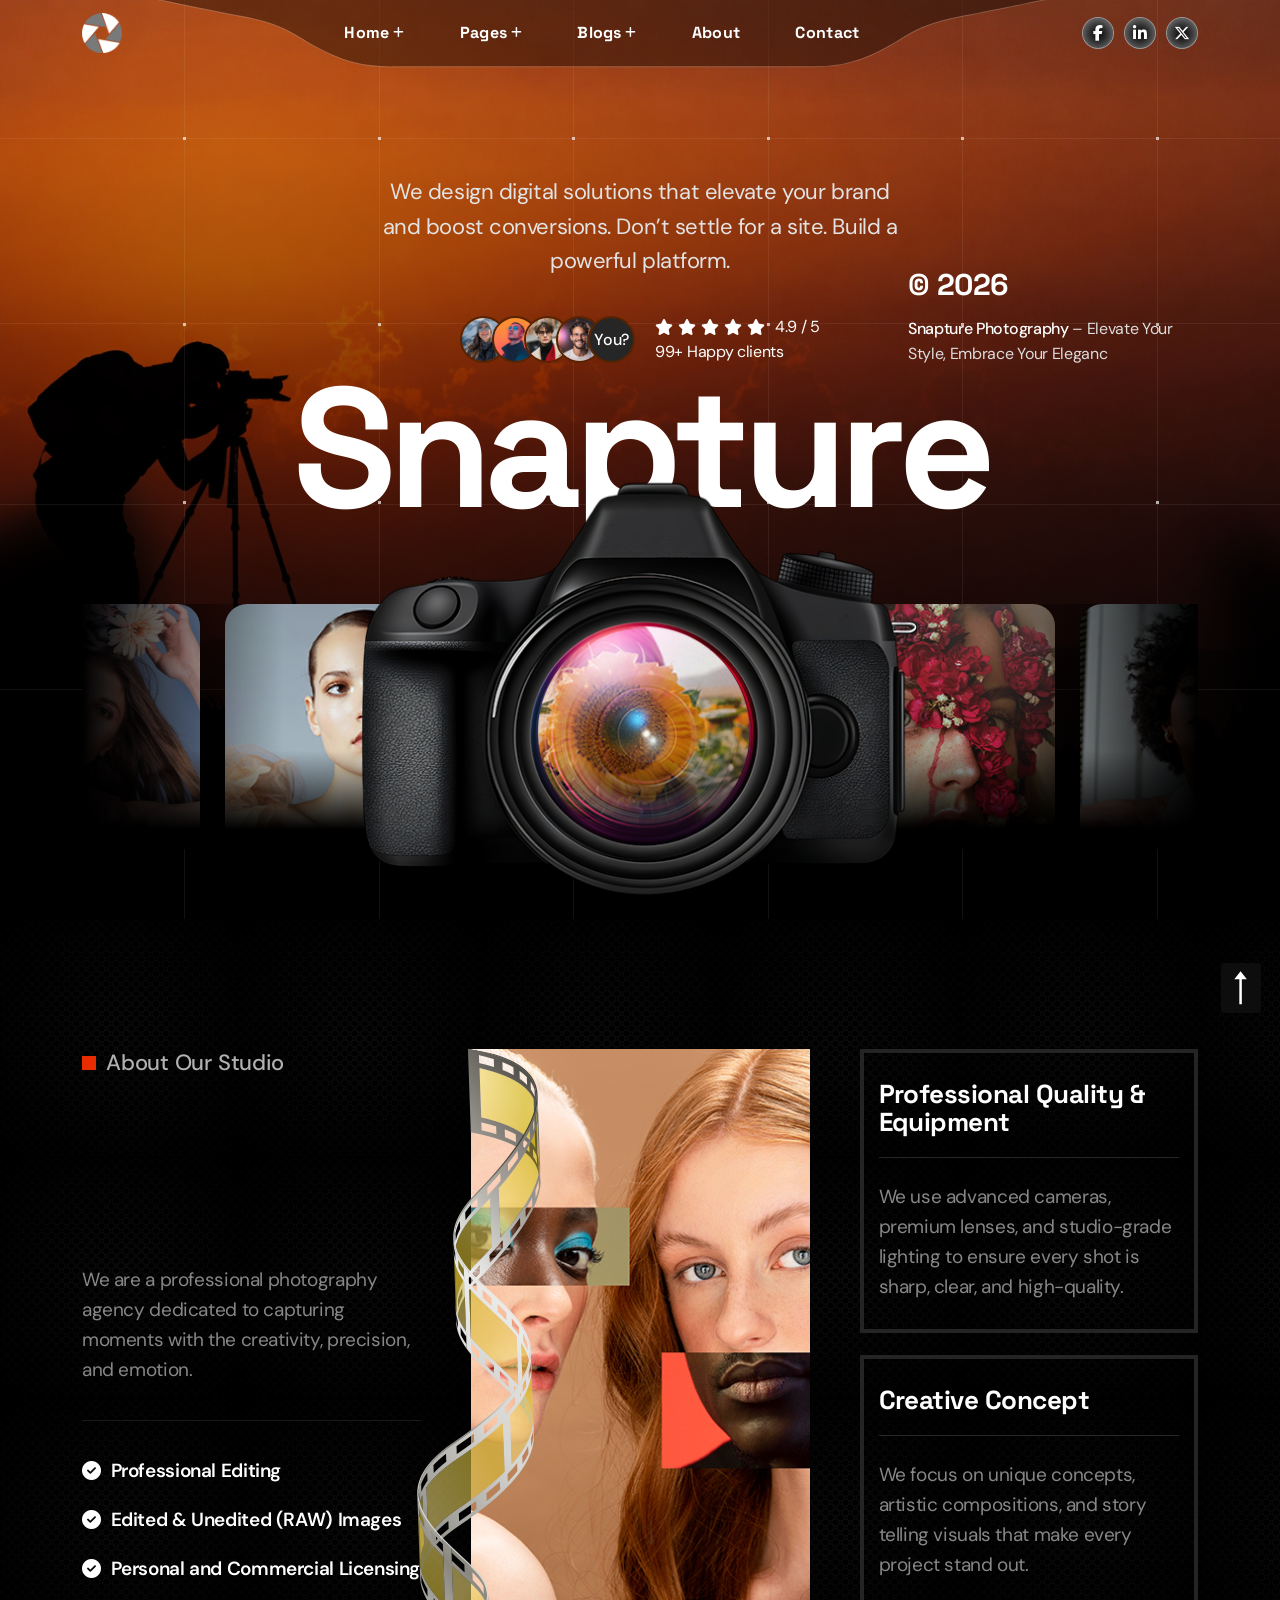
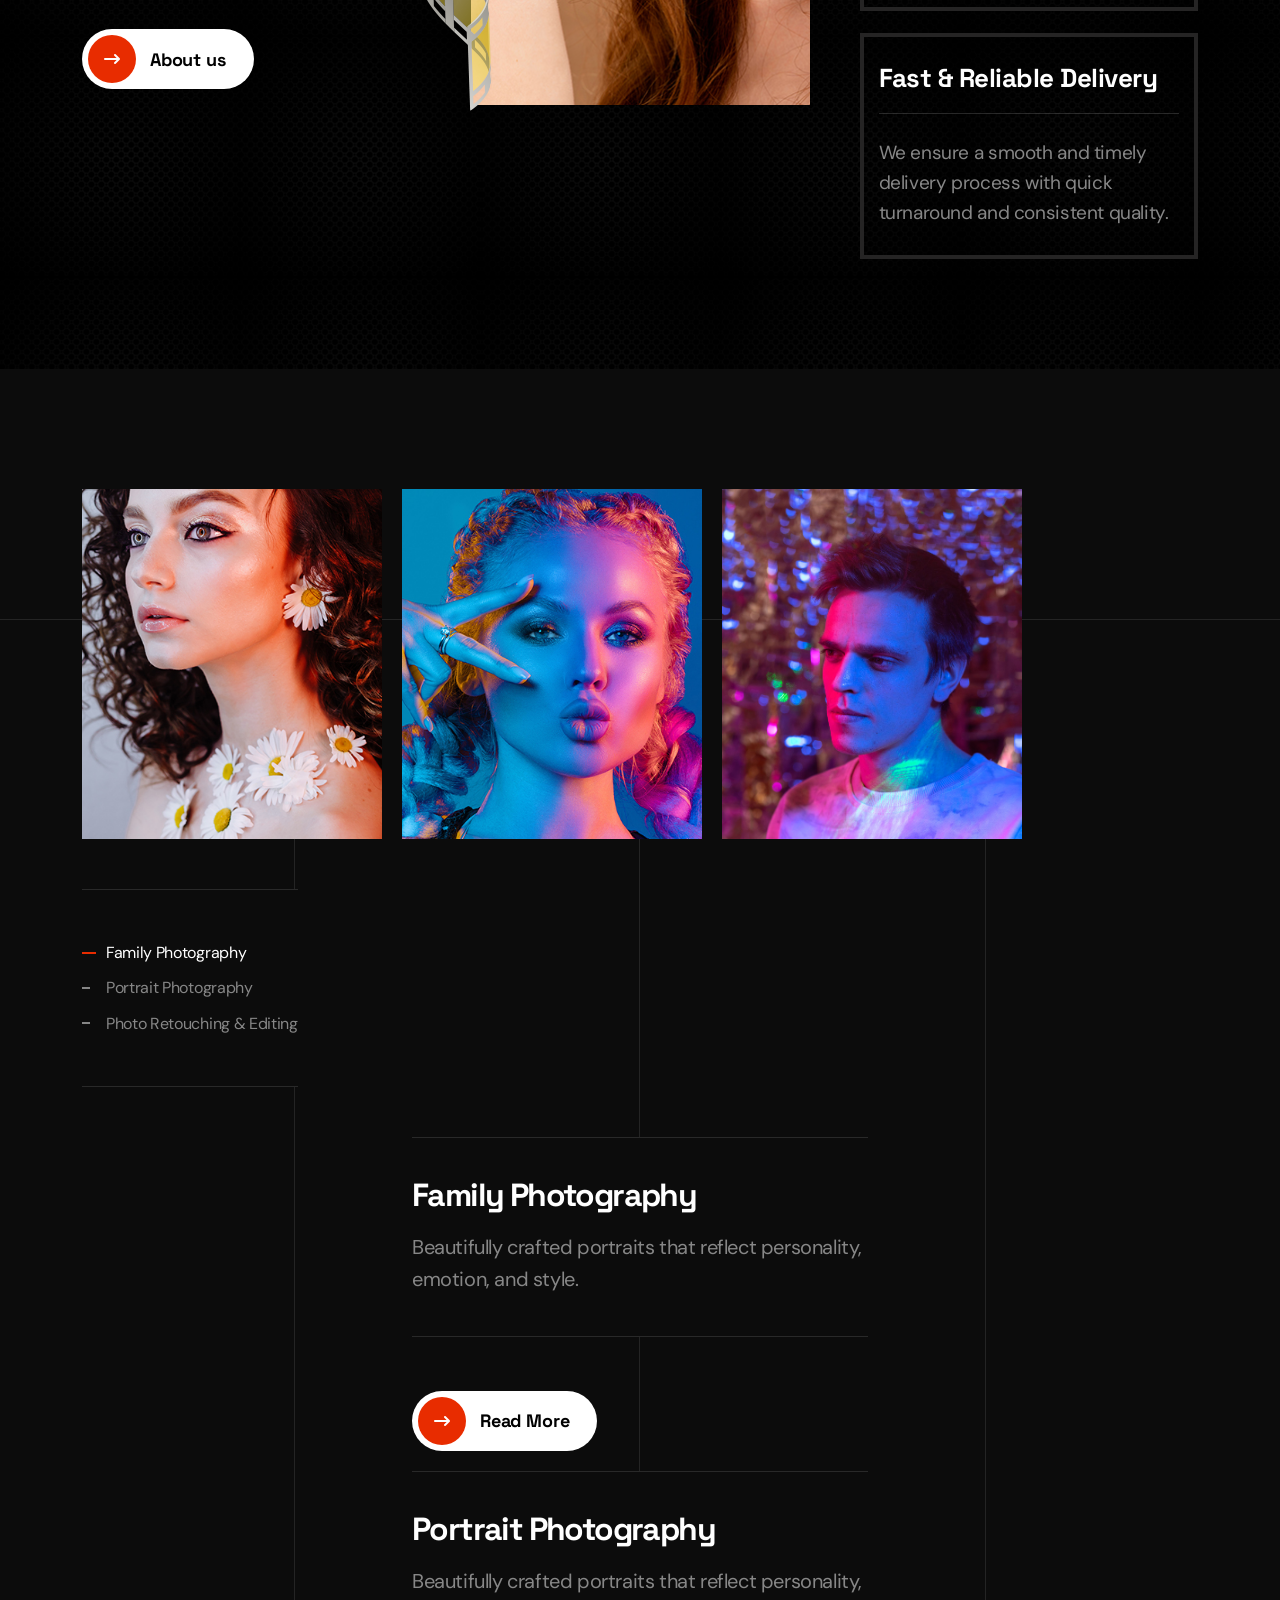
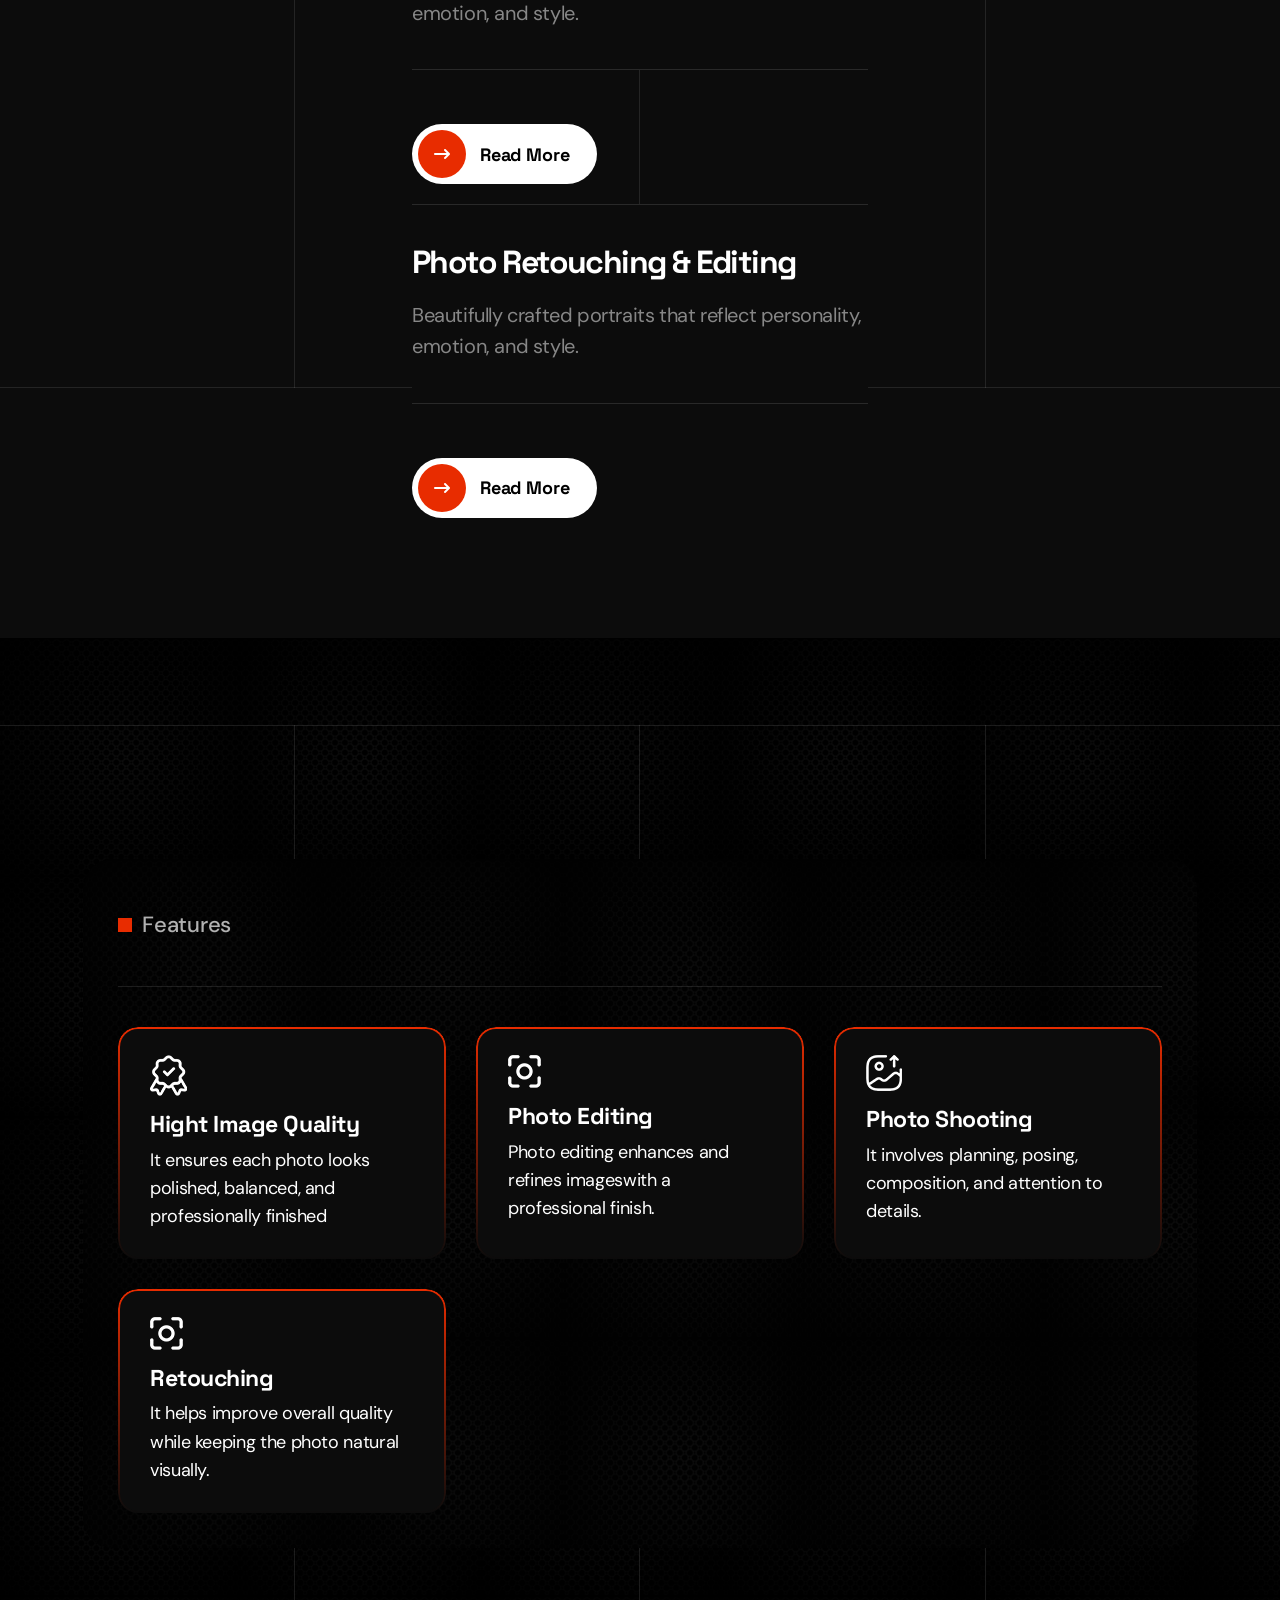
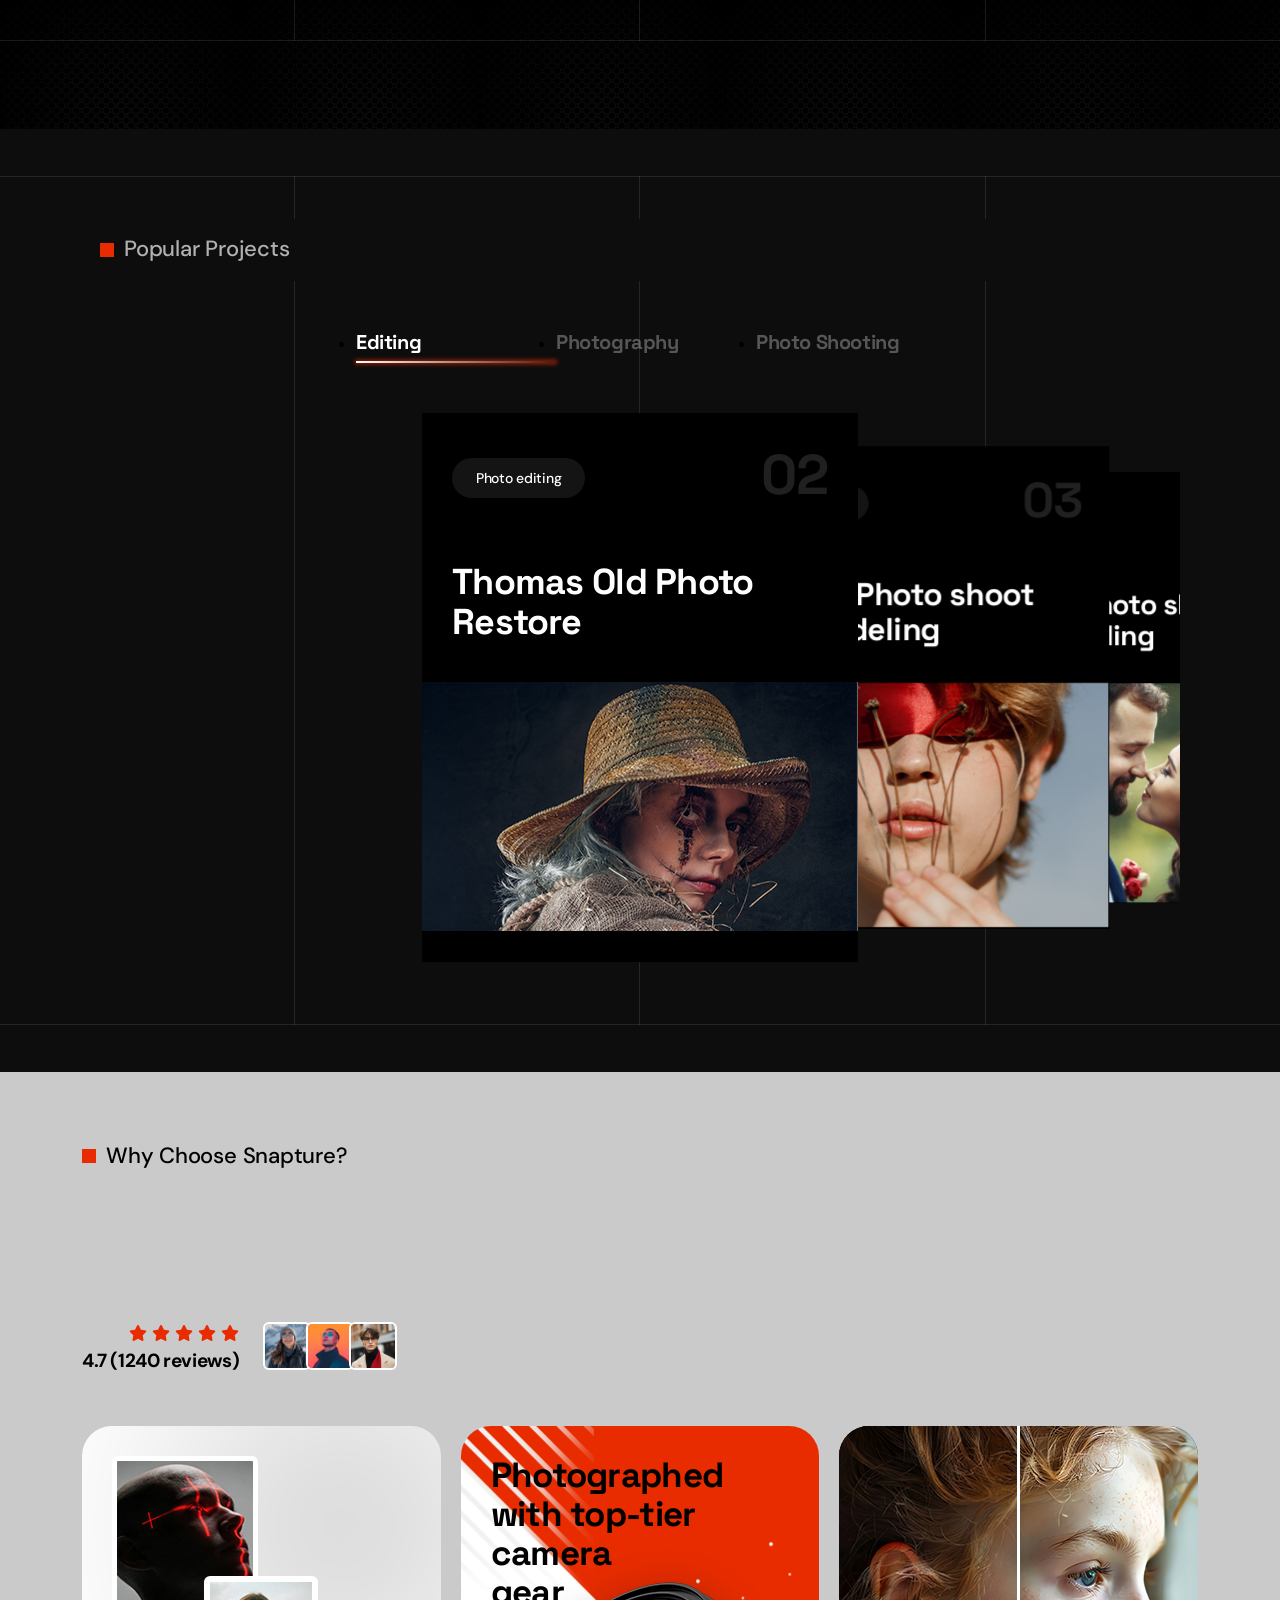
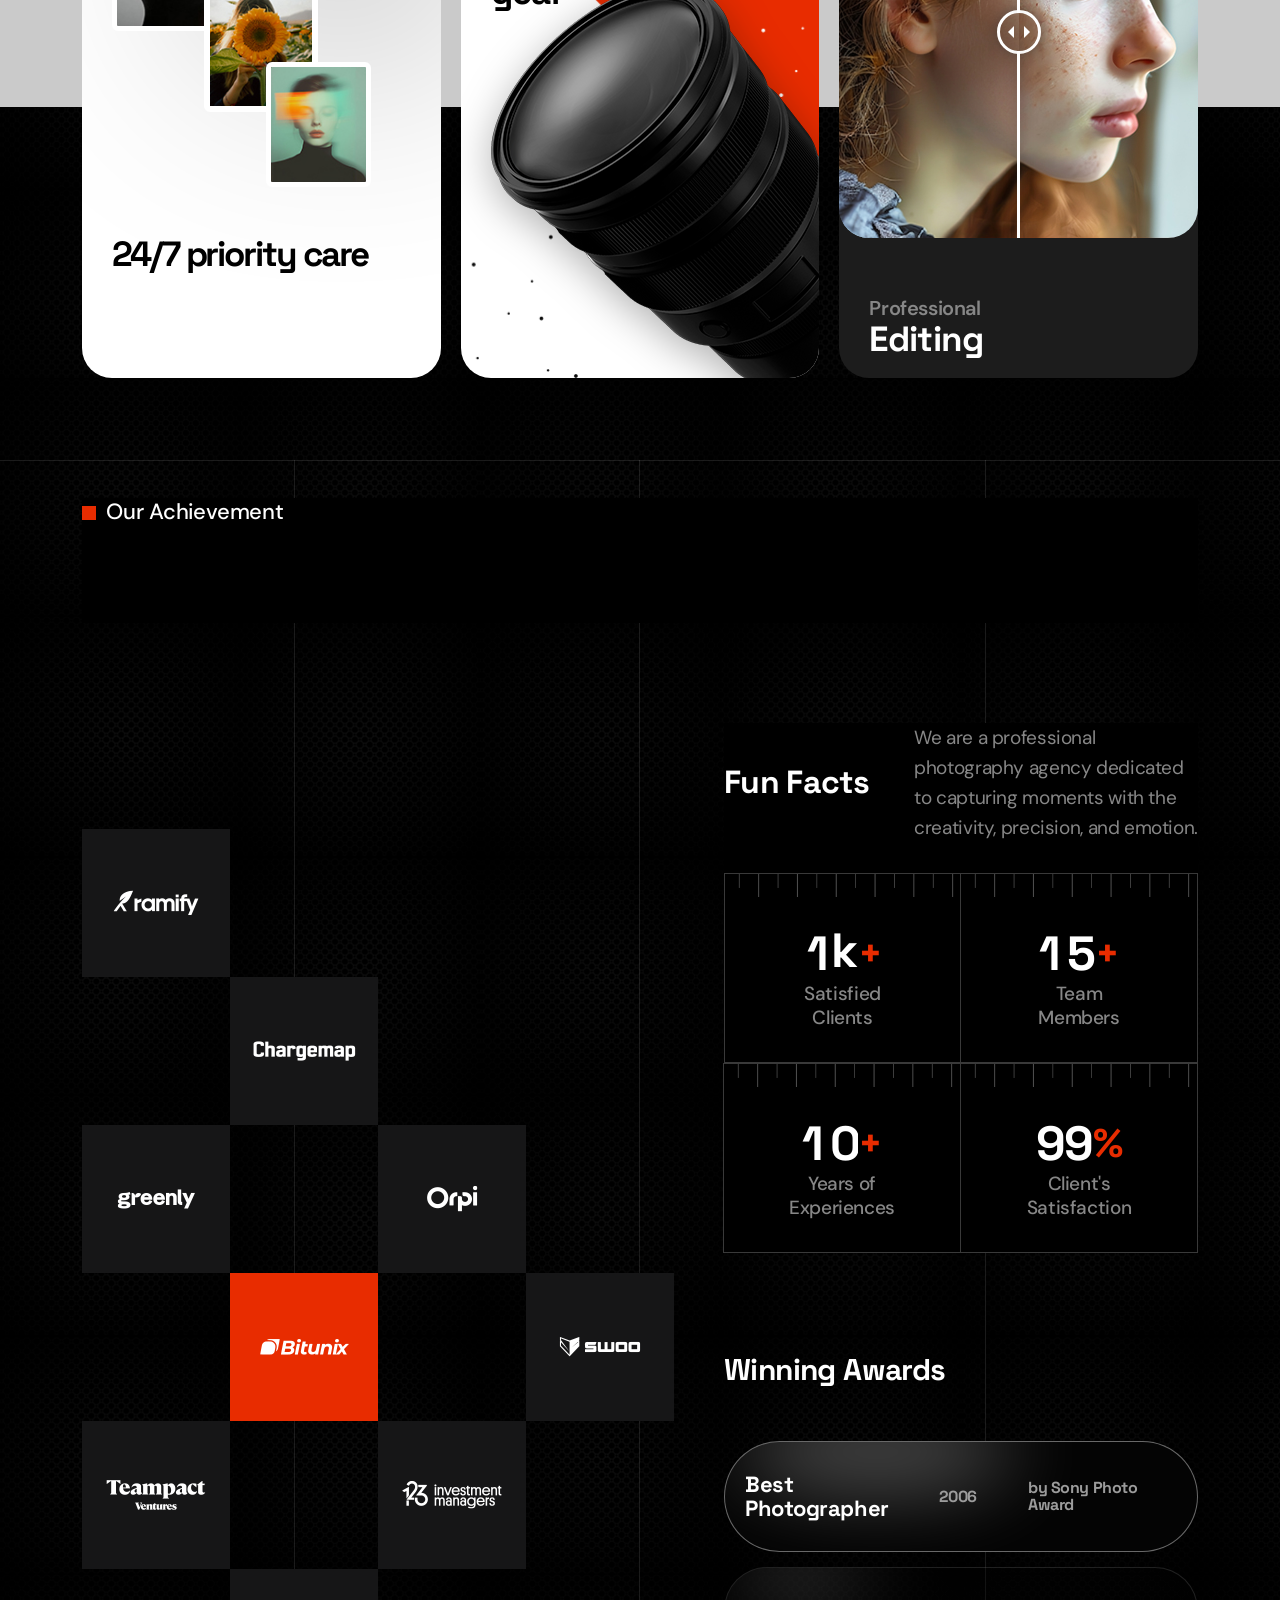
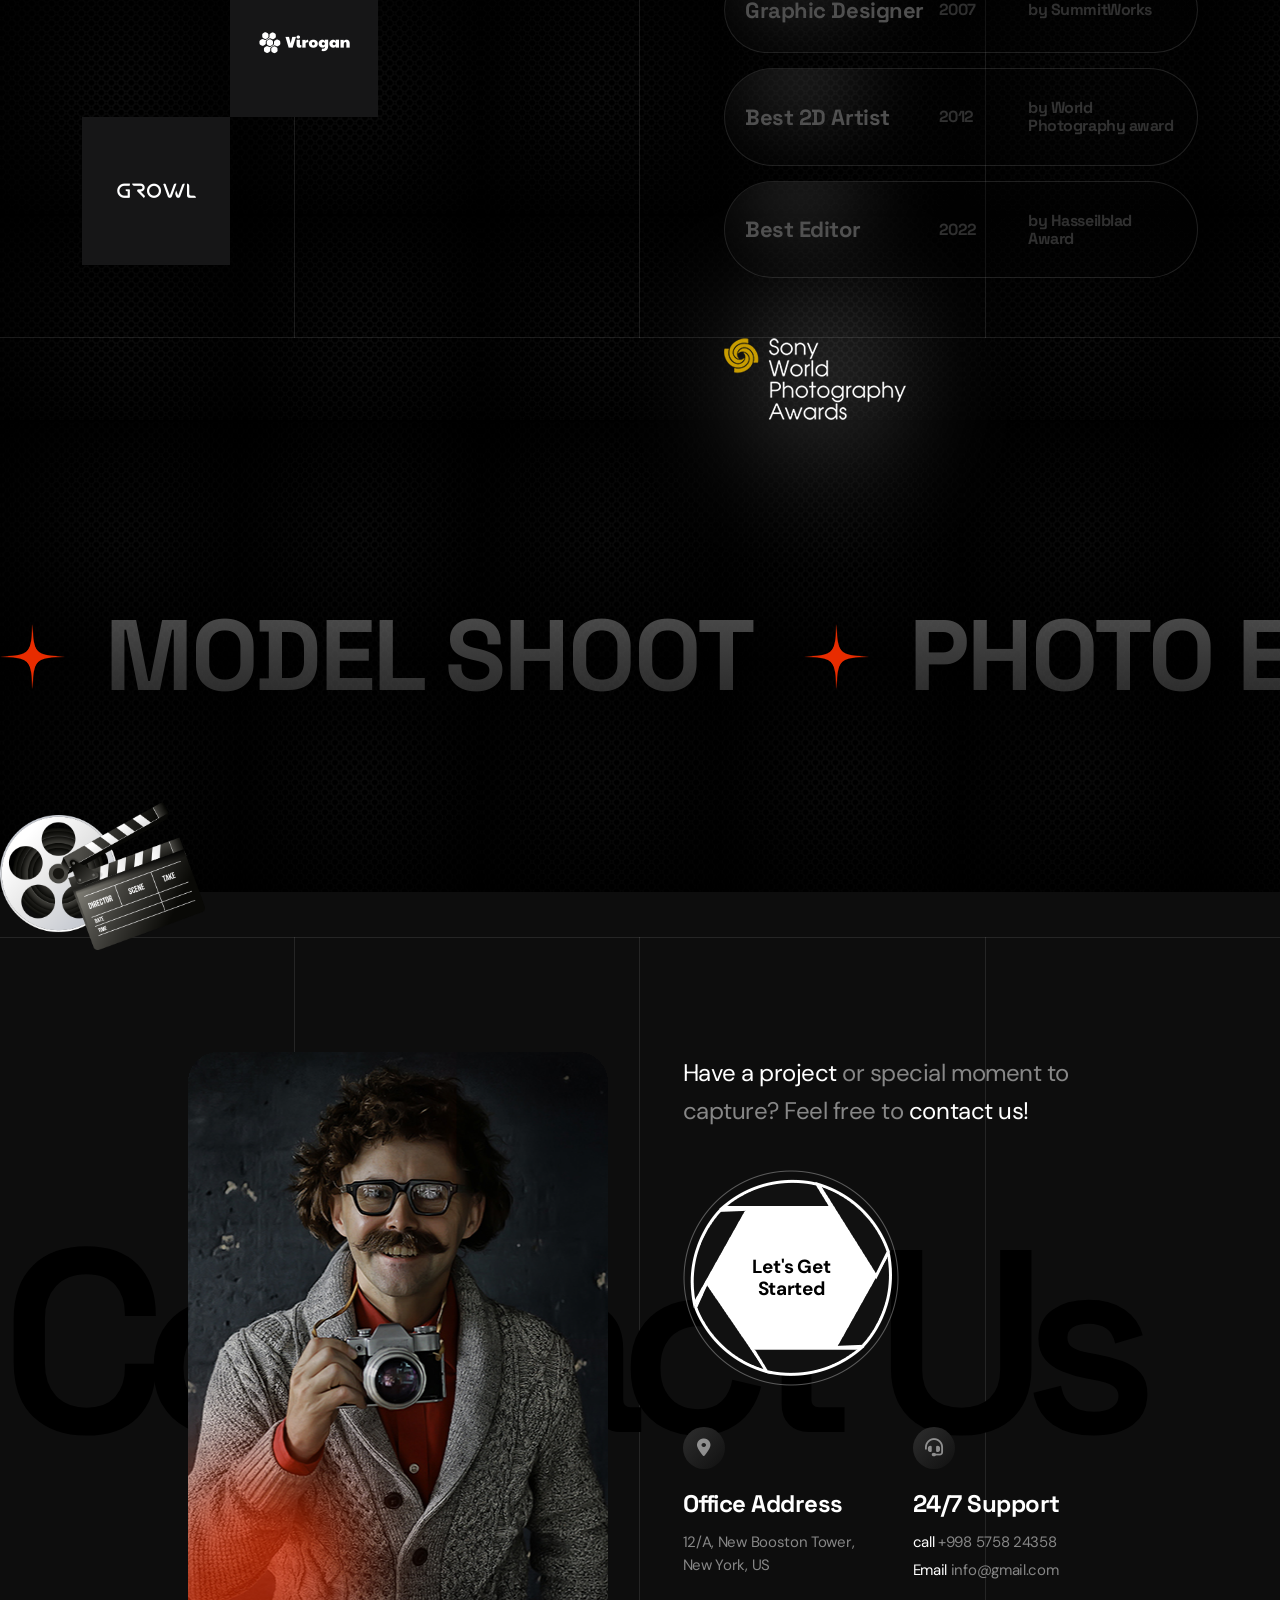
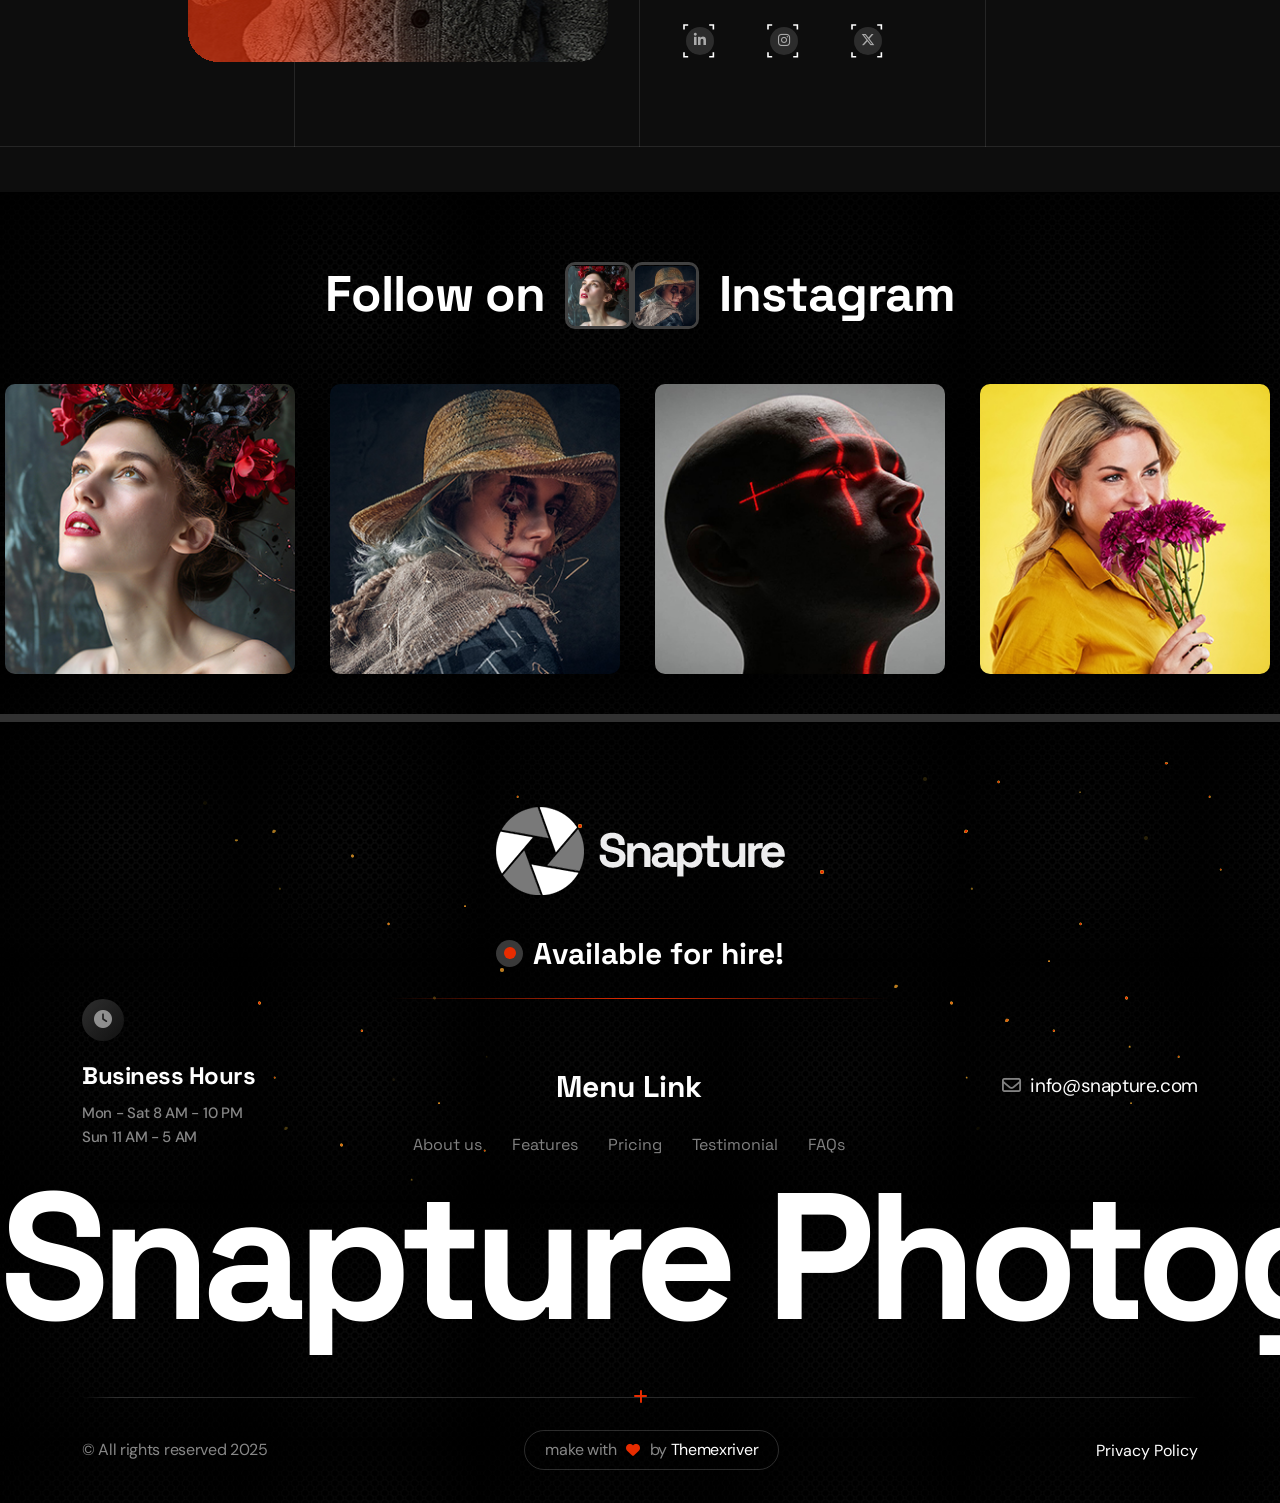
==== commit f529f8b0: "logo-change" ====
--- a/index.html
+++ b/index.html
@@ -58,7 +58,7 @@
                         <!-- logo -->
                         <div class="st-header-1-logo">
                             <a href="#" aria-label="name">
-                                <img src="assets/img/logo/favicon-1.svg" alt="">
+                                <img src="assets/img/logo/favicon-1.png" alt="">
                             </a>
                         </div>
 
@@ -615,7 +615,7 @@
                             <div class="st-choose-1-sec-title">
                                 <h5 class="st-subtitle-1">
                                     <span class="dot-elm"></span>
-                                    <span class="text-elm ">Why You Choose Us?</span>
+                                    <span class="text-elm ">Features</span>
                                 </h5>
                                 <h2 class="st-sec-title-1 wa_title_spilt_1">Our Features</h2>
                             </div>
@@ -2019,7 +2019,7 @@
                         <!-- logo -->
                         <div class="st-footer-1-logo">
                             <a href="index.html" aria-label="name">
-                                <img src="assets/img/logo/logo-1.svg" alt="">
+                                <img src="assets/img/logo/logo-1.png" alt="">
                             </a>
                         </div>
 
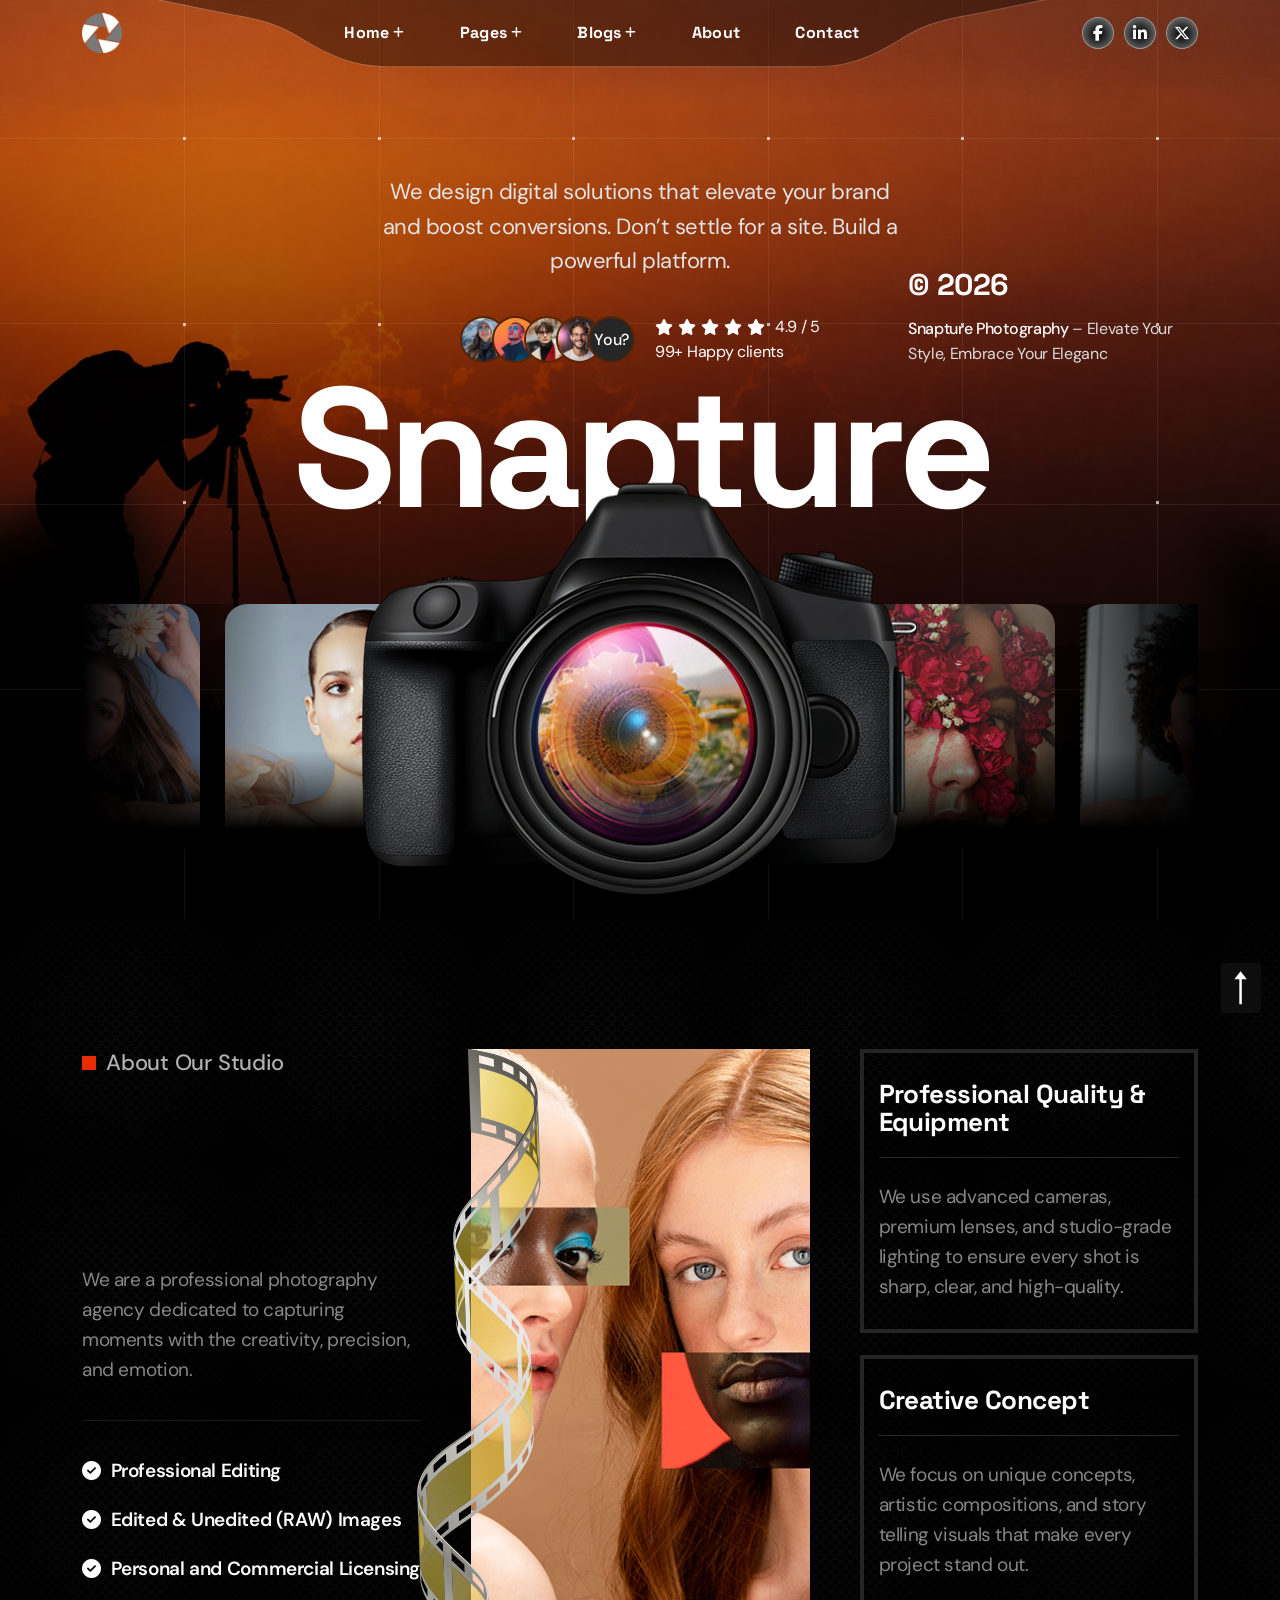
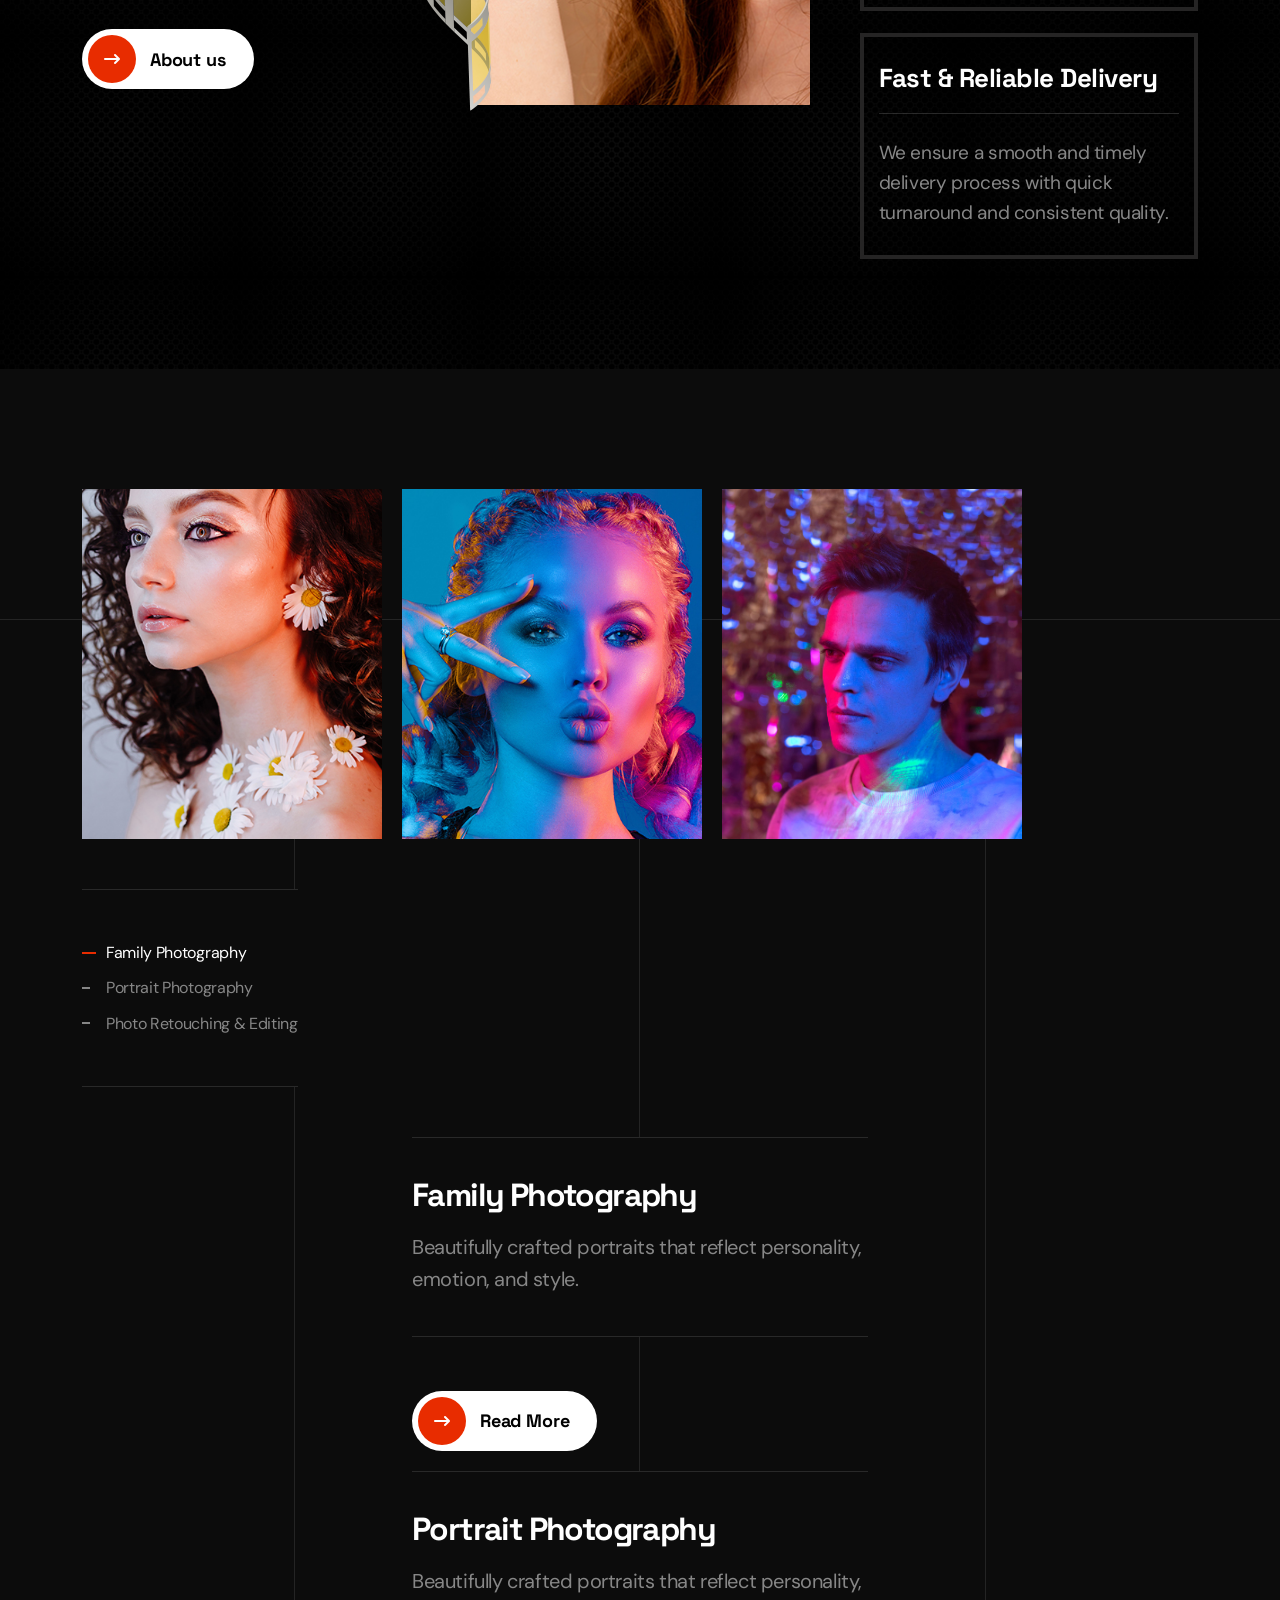
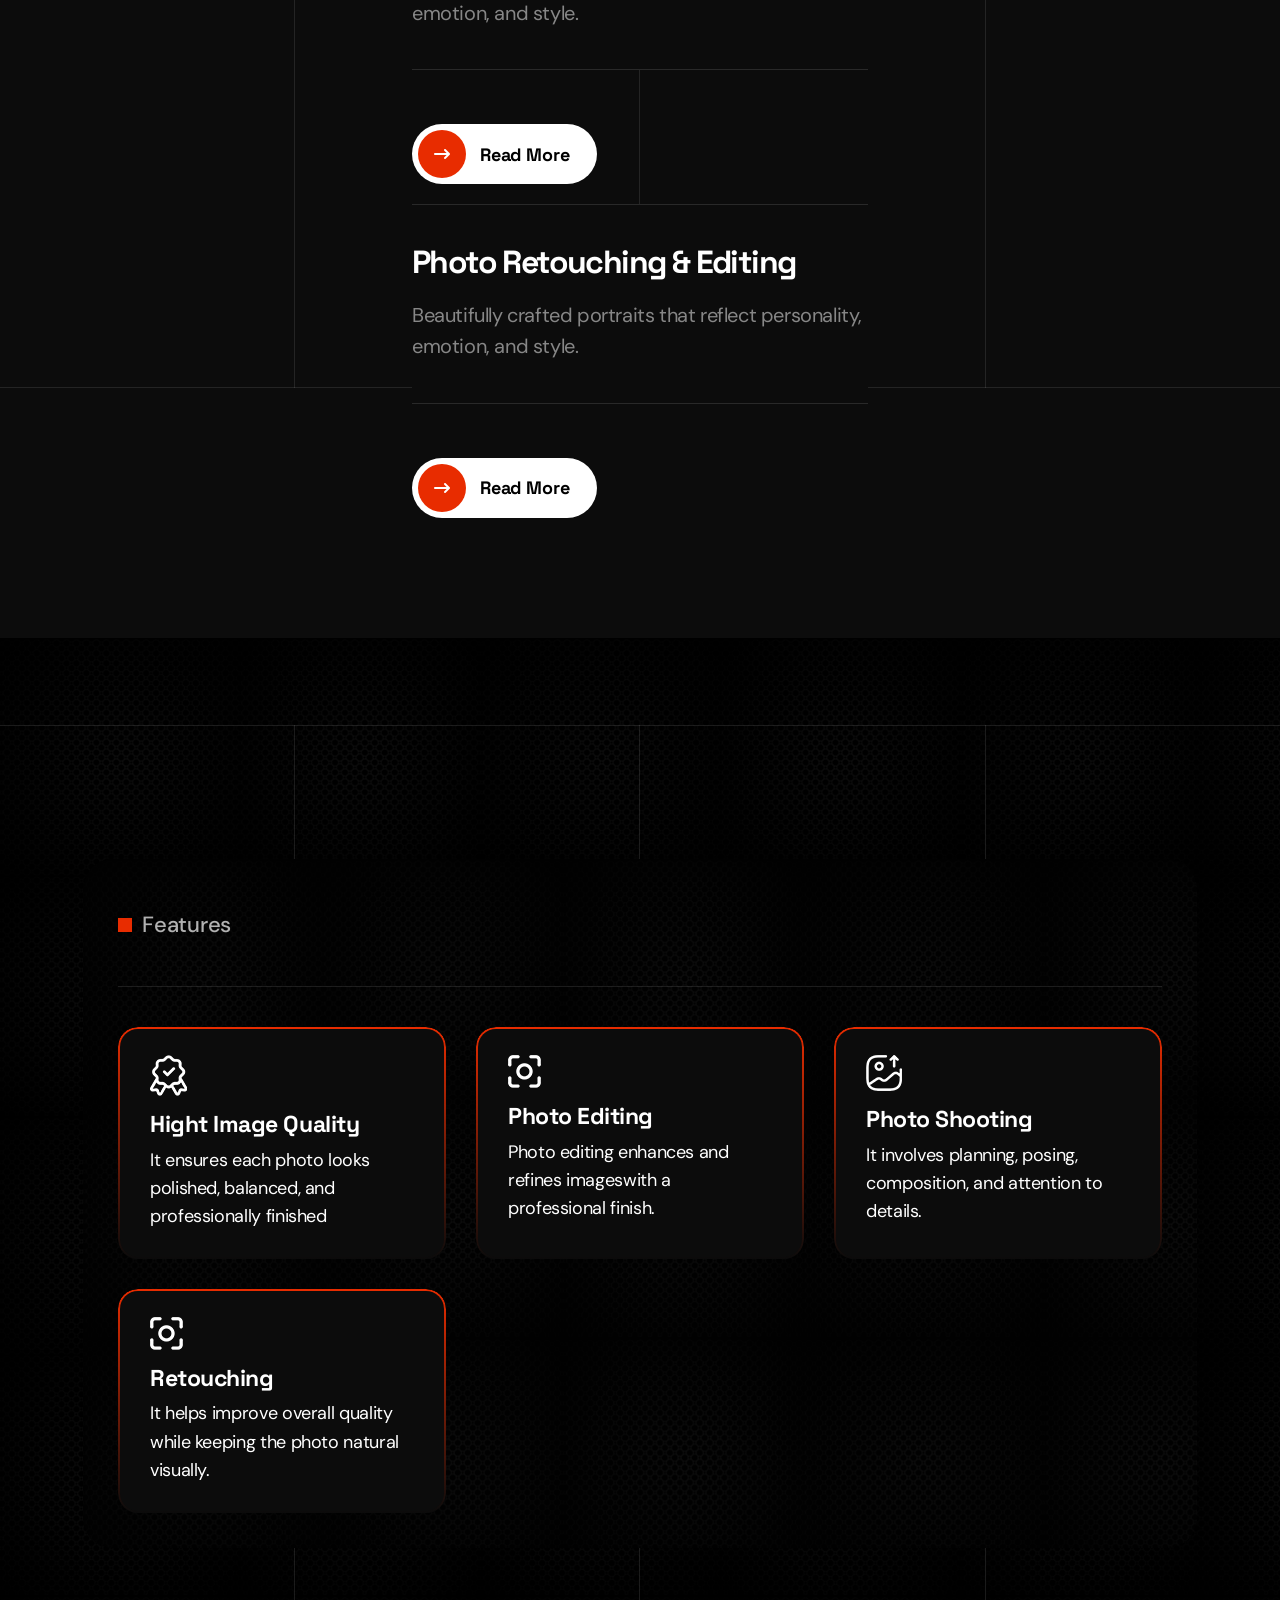
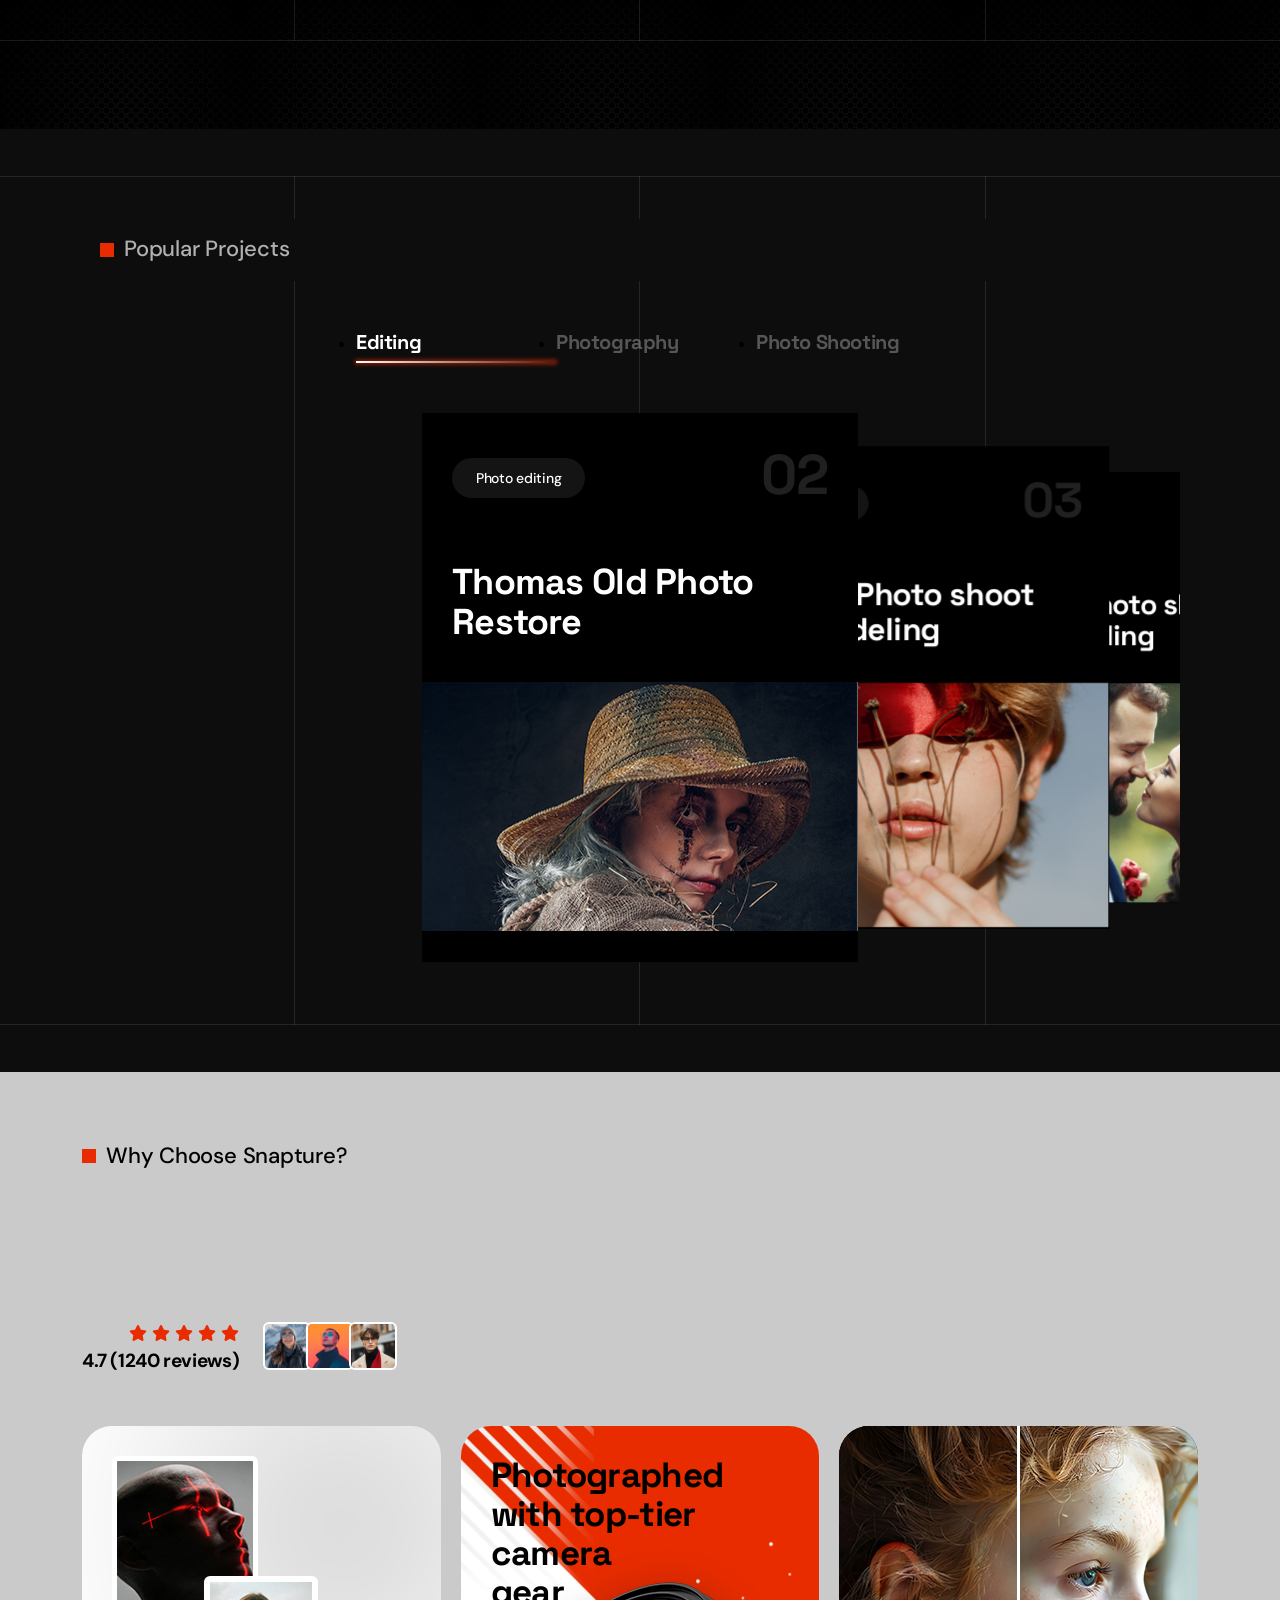
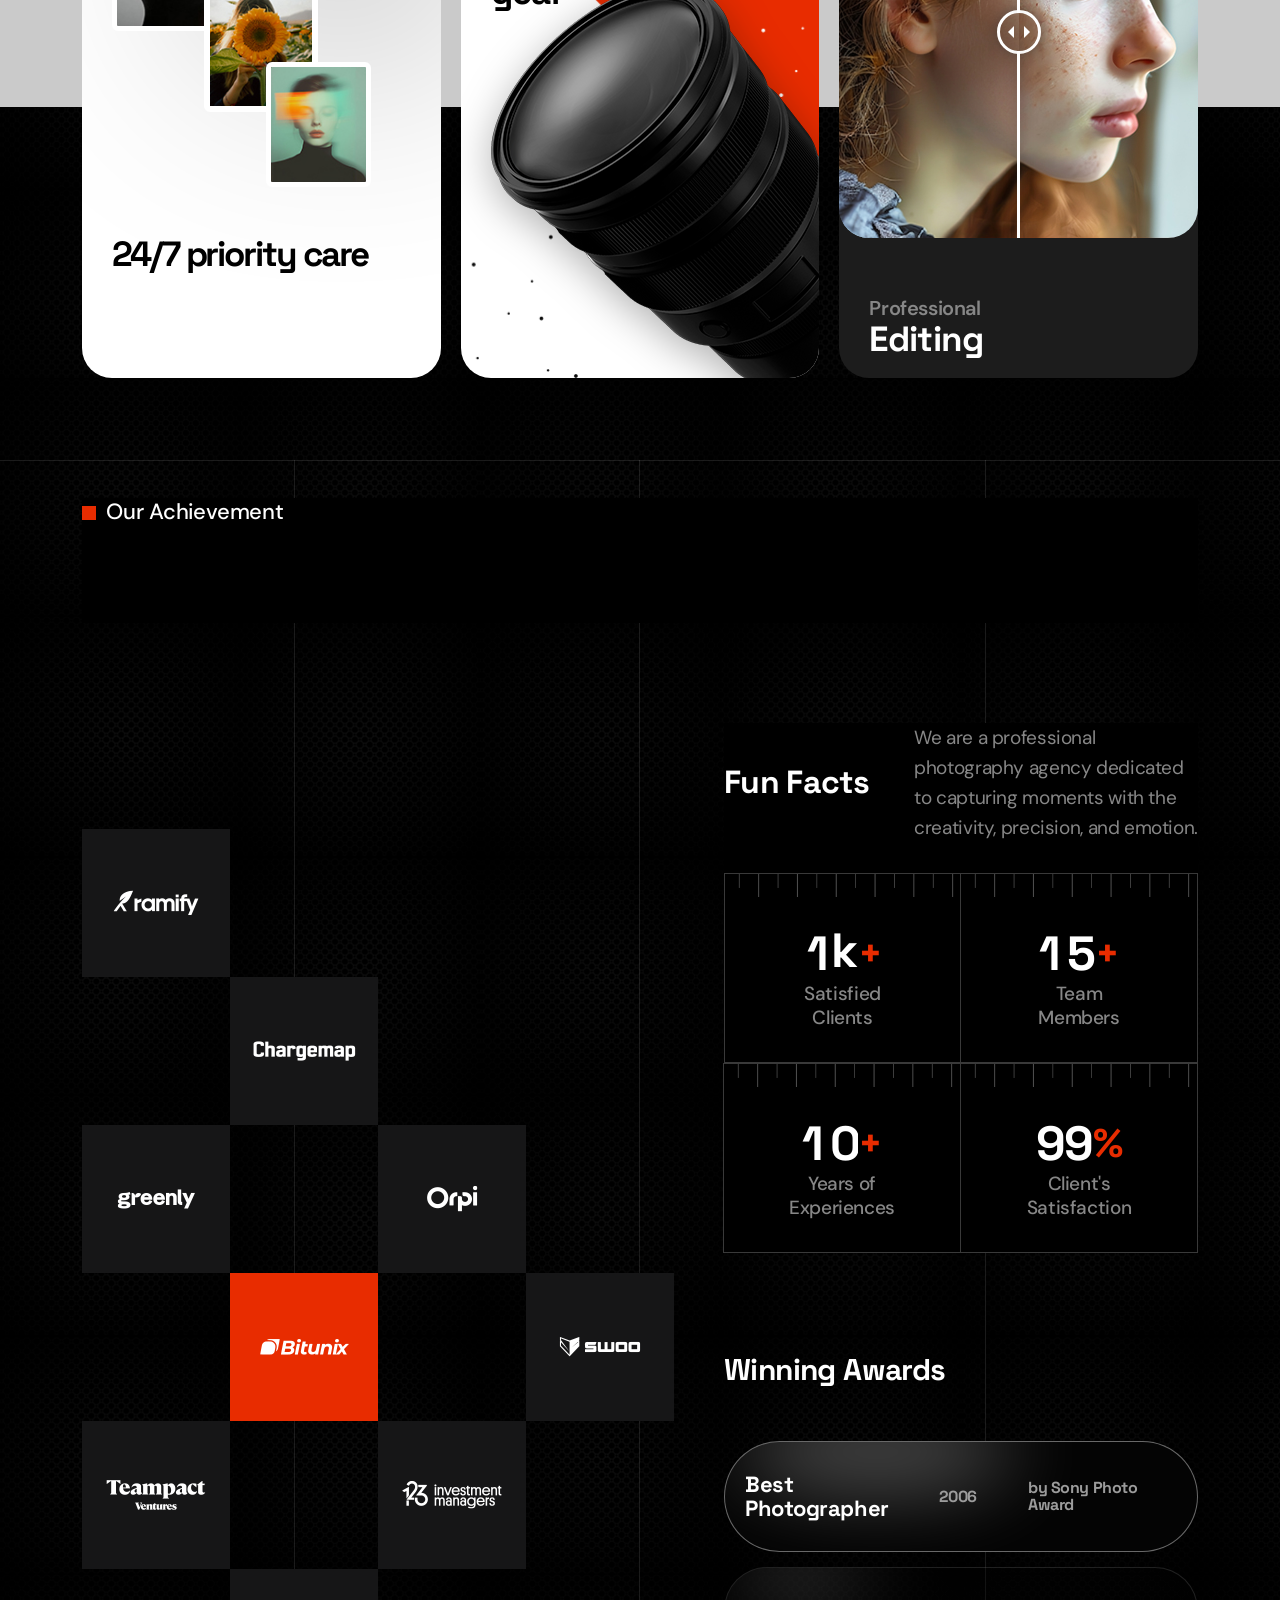
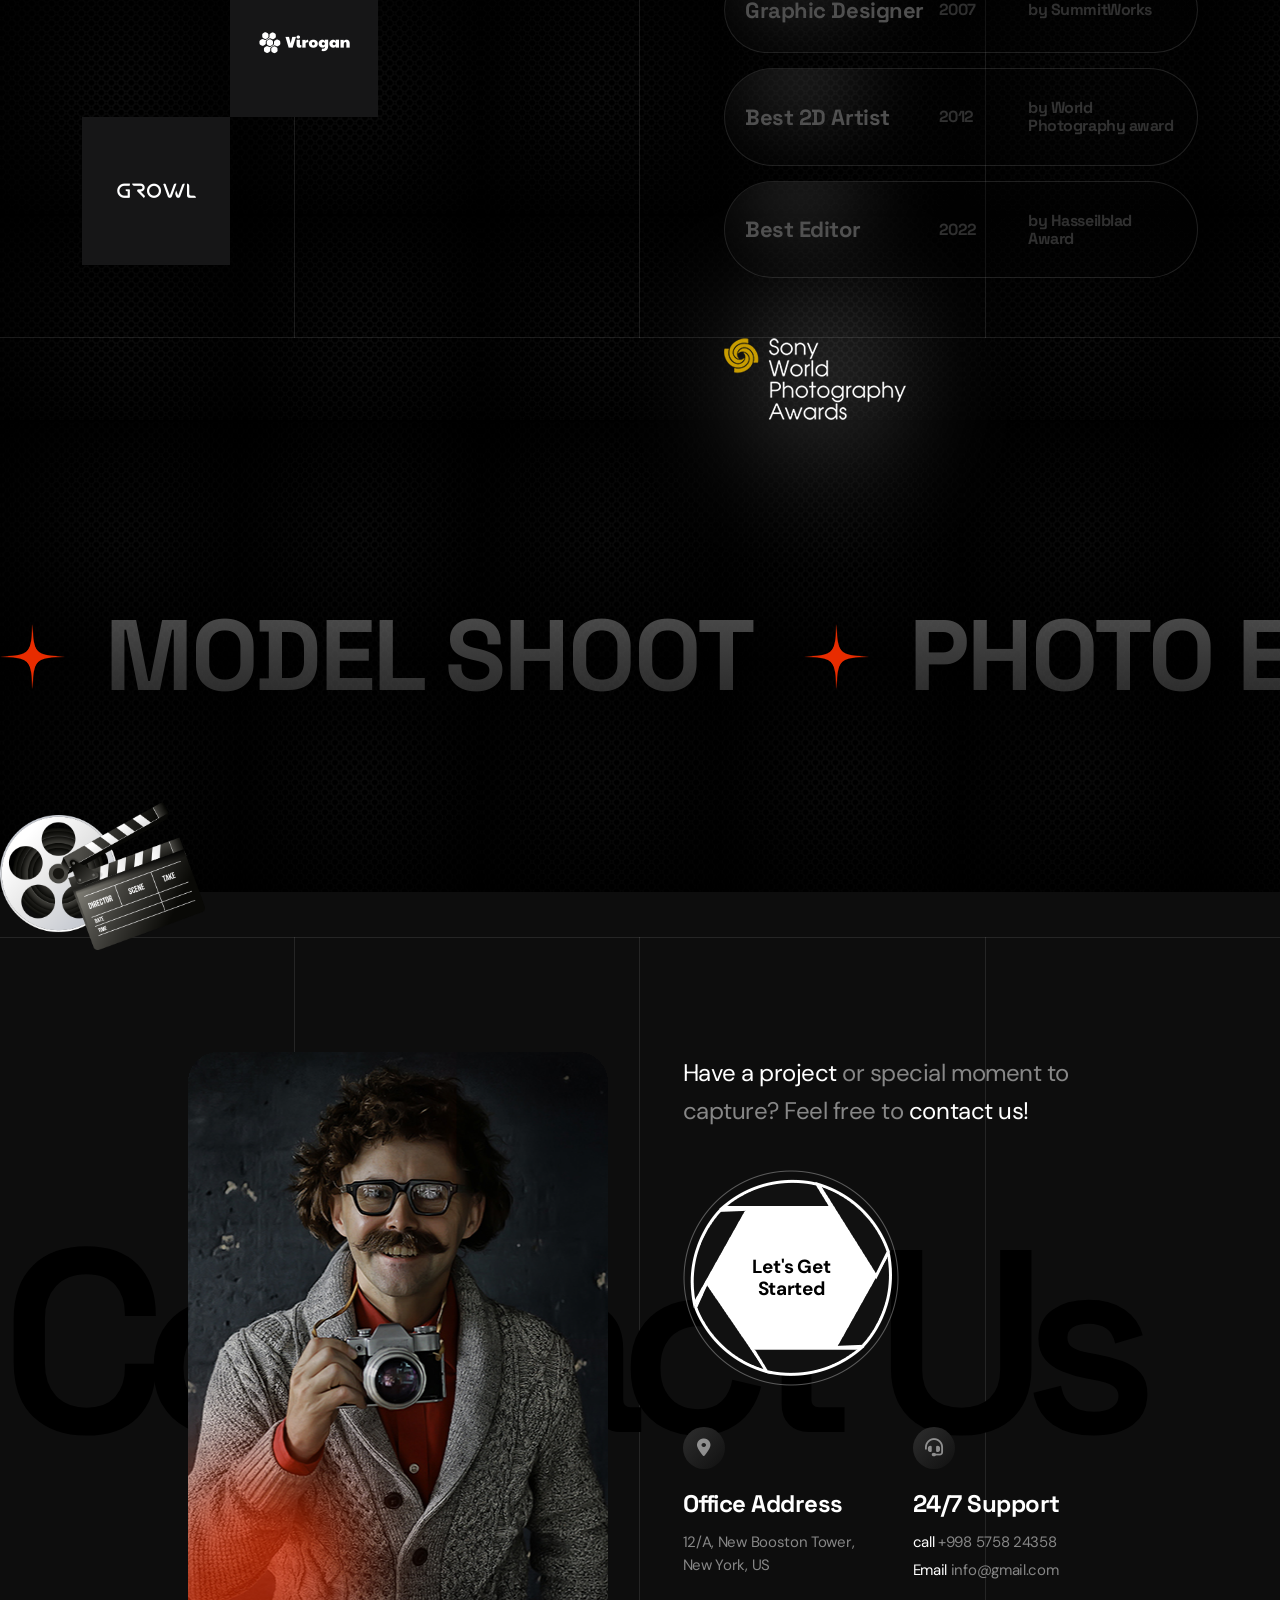
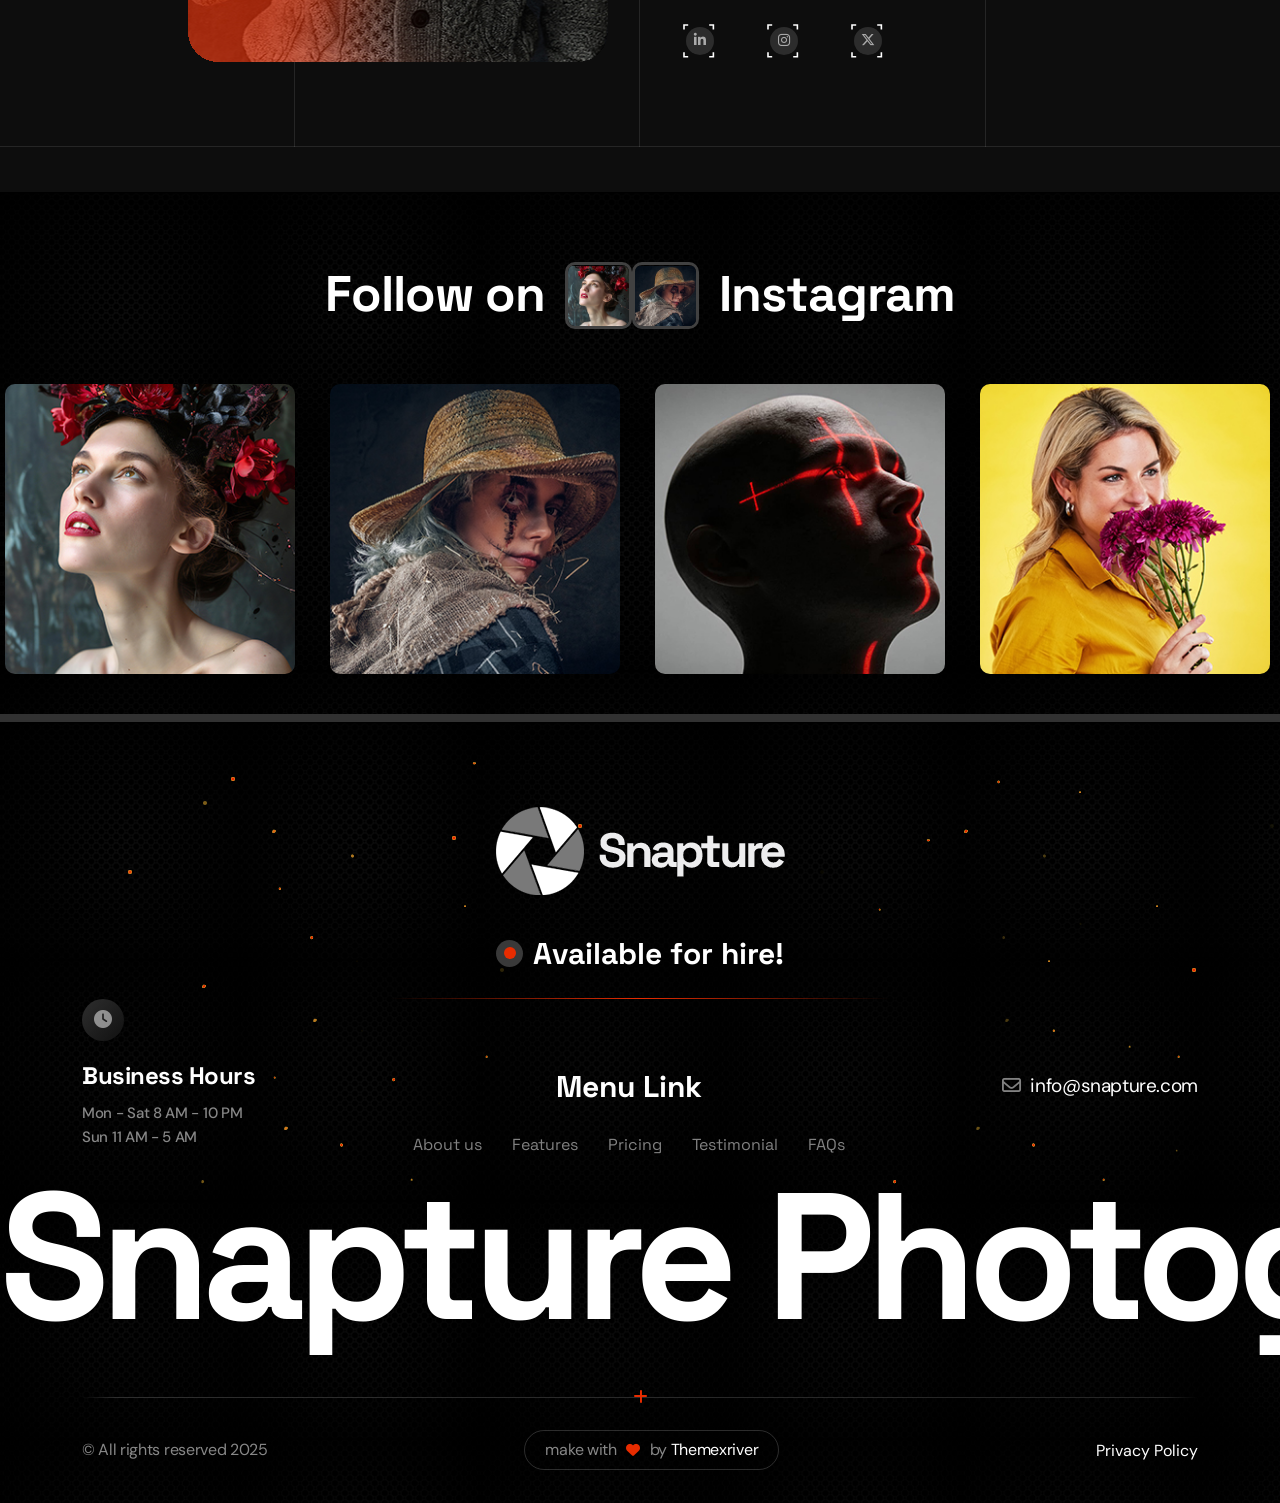
==== commit f3f65aa2: "sticky-header" ====
--- a/index.html
+++ b/index.html
@@ -52,7 +52,7 @@
 
 
             <!-- header-start -->
-            <header class="st-header-1-area">
+            <header class="st-header-1-area wa_sticky_header">
                 <div class="container st-container-1">
                     <div class="st-header-1-wrap">
                         <!-- logo -->
@@ -178,7 +178,7 @@
 
 
             <!-- hero-start -->
-            <section class="st-hero-1-area wa-fix wa-p-relative" style="background-color: #C06501">
+            <section class="st-hero-1-area wa-fix wa-p-relative" >
 
                 <!-- bg-img -->
                 <div class="st-hero-1-bg-img wa-fix wa-img-cover">
--- a/assets/css/main.css
+++ b/assets/css/main.css
@@ -2508,16 +2508,8 @@
 .wa_sticky_header:is(.wa_sticky):is(.wa_sticky_show) {
   transform: translateY(0%);
 }
-.wa_sticky_header:is(.sr-header-1-area) {
-  top: 24px;
-}
-.wa_sticky_header:is(.sr-header-1-area):is(.wa_sticky_show) .sr-header-1-wrap {
-  background-color: #fff;
-  box-shadow: 1px 10px 11px rgba(0, 0, 0, 0.04);
-}
-.wa_sticky_header:is(.sr-header-1-area):is(.wa_sticky_show):is(.has-header-2) .sr-header-1-wrap {
+.wa_sticky_header:is(.st-header-1-area):is(.wa_sticky_show) {
   background-color: #000;
-  box-shadow: 0px 2px 16px rgba(255, 255, 255, 0.1);
 }
 
 /* 
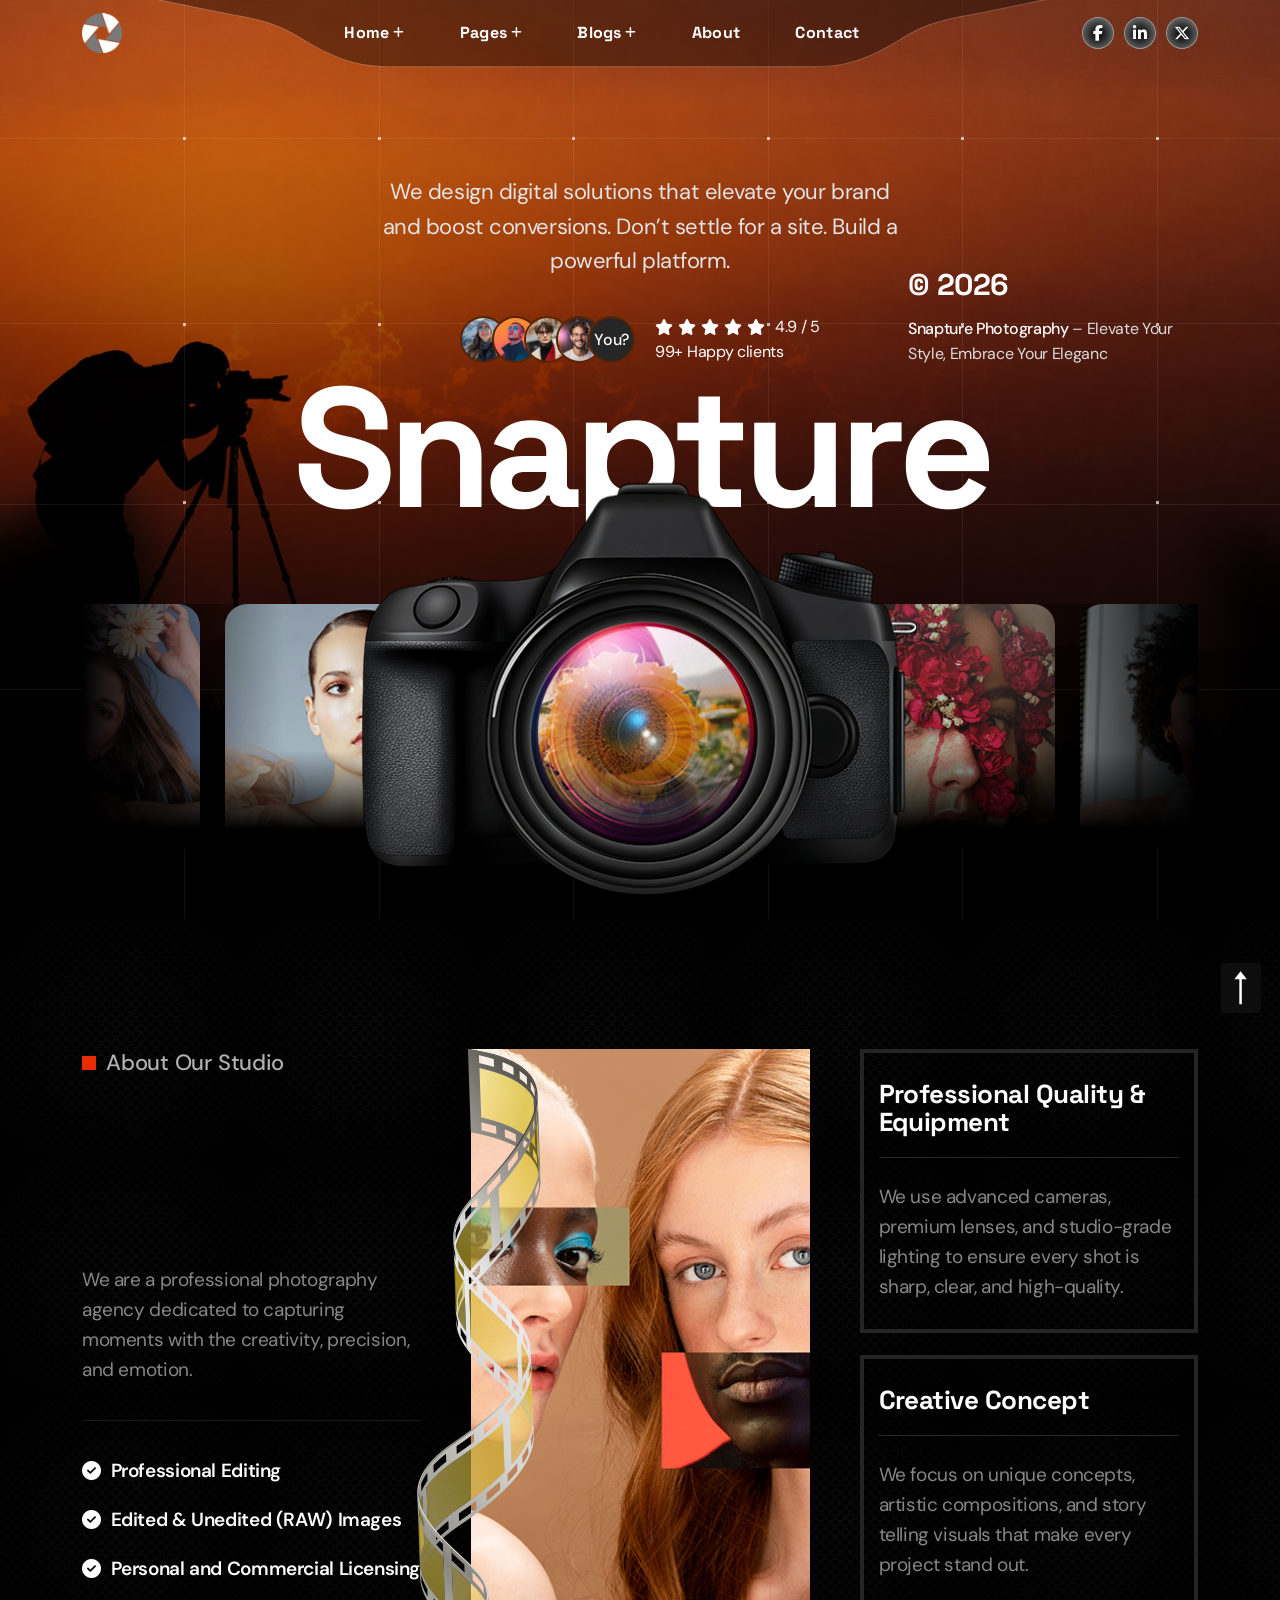
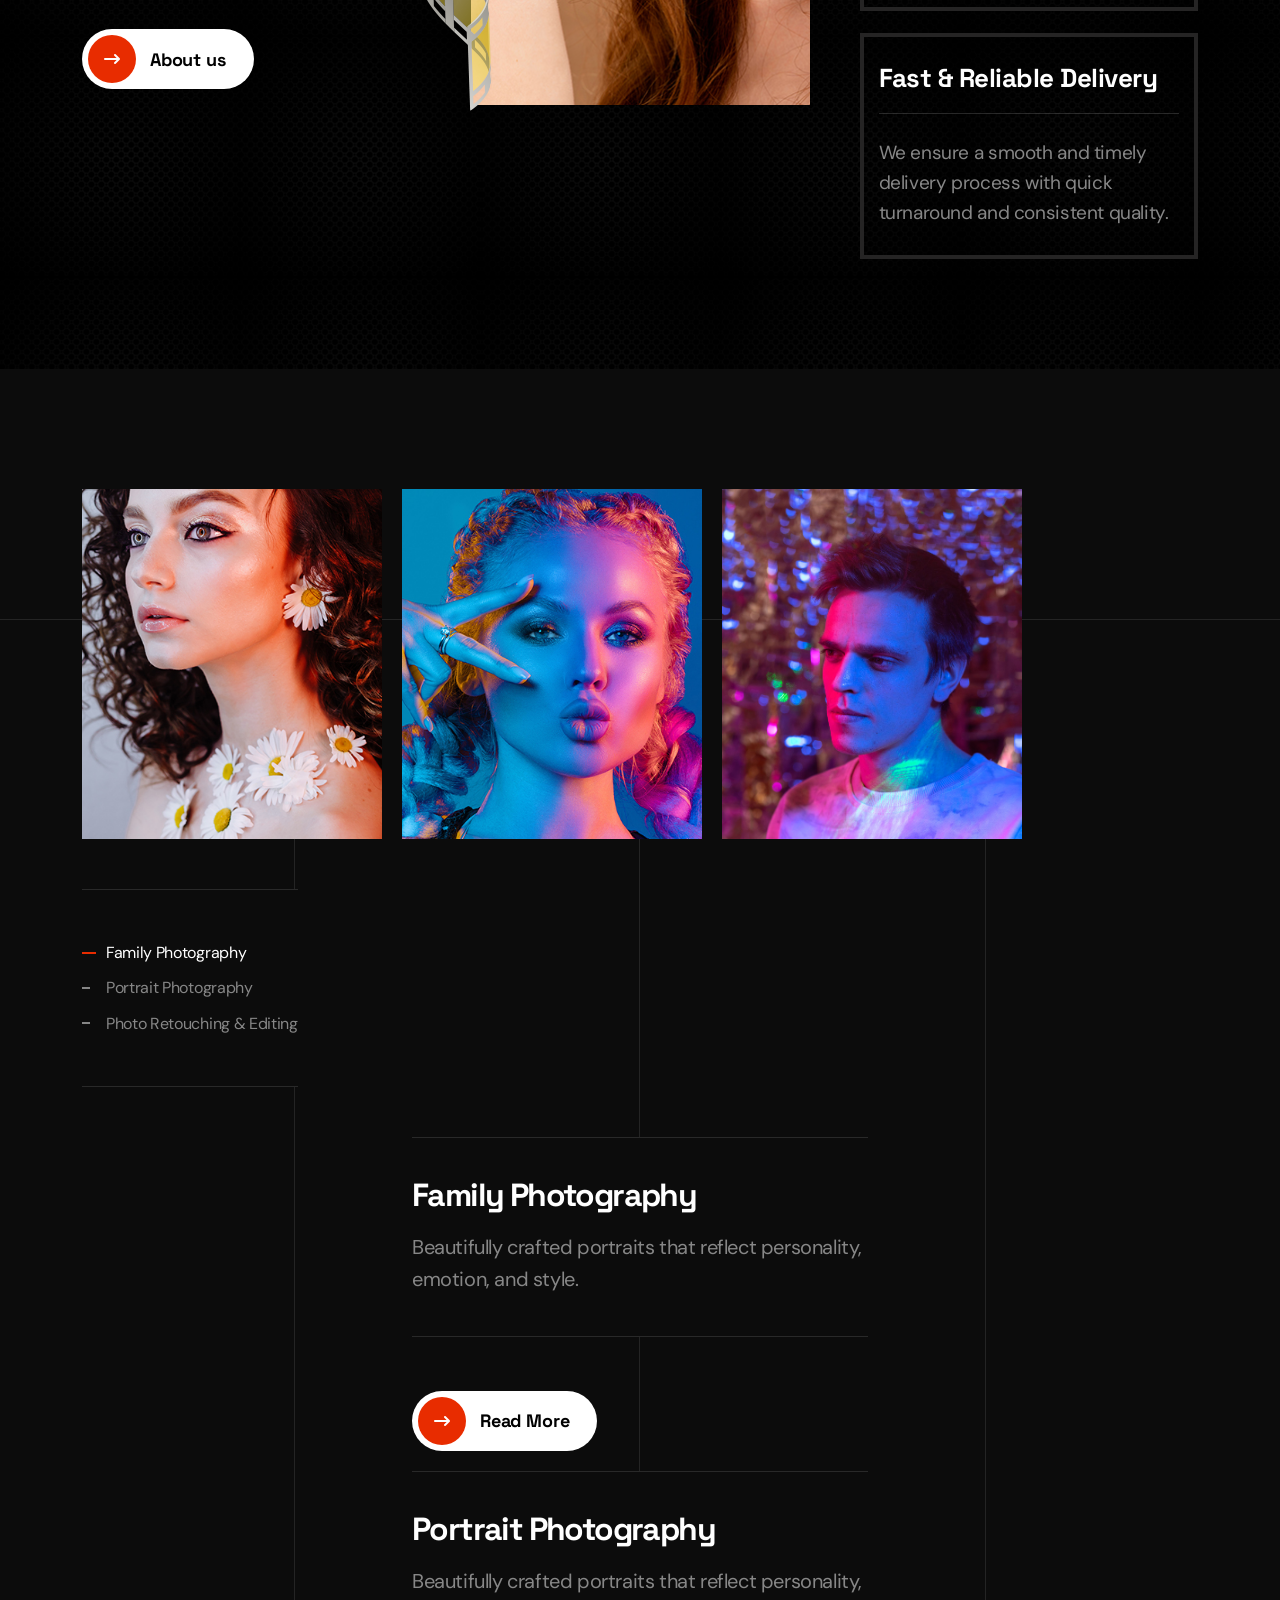
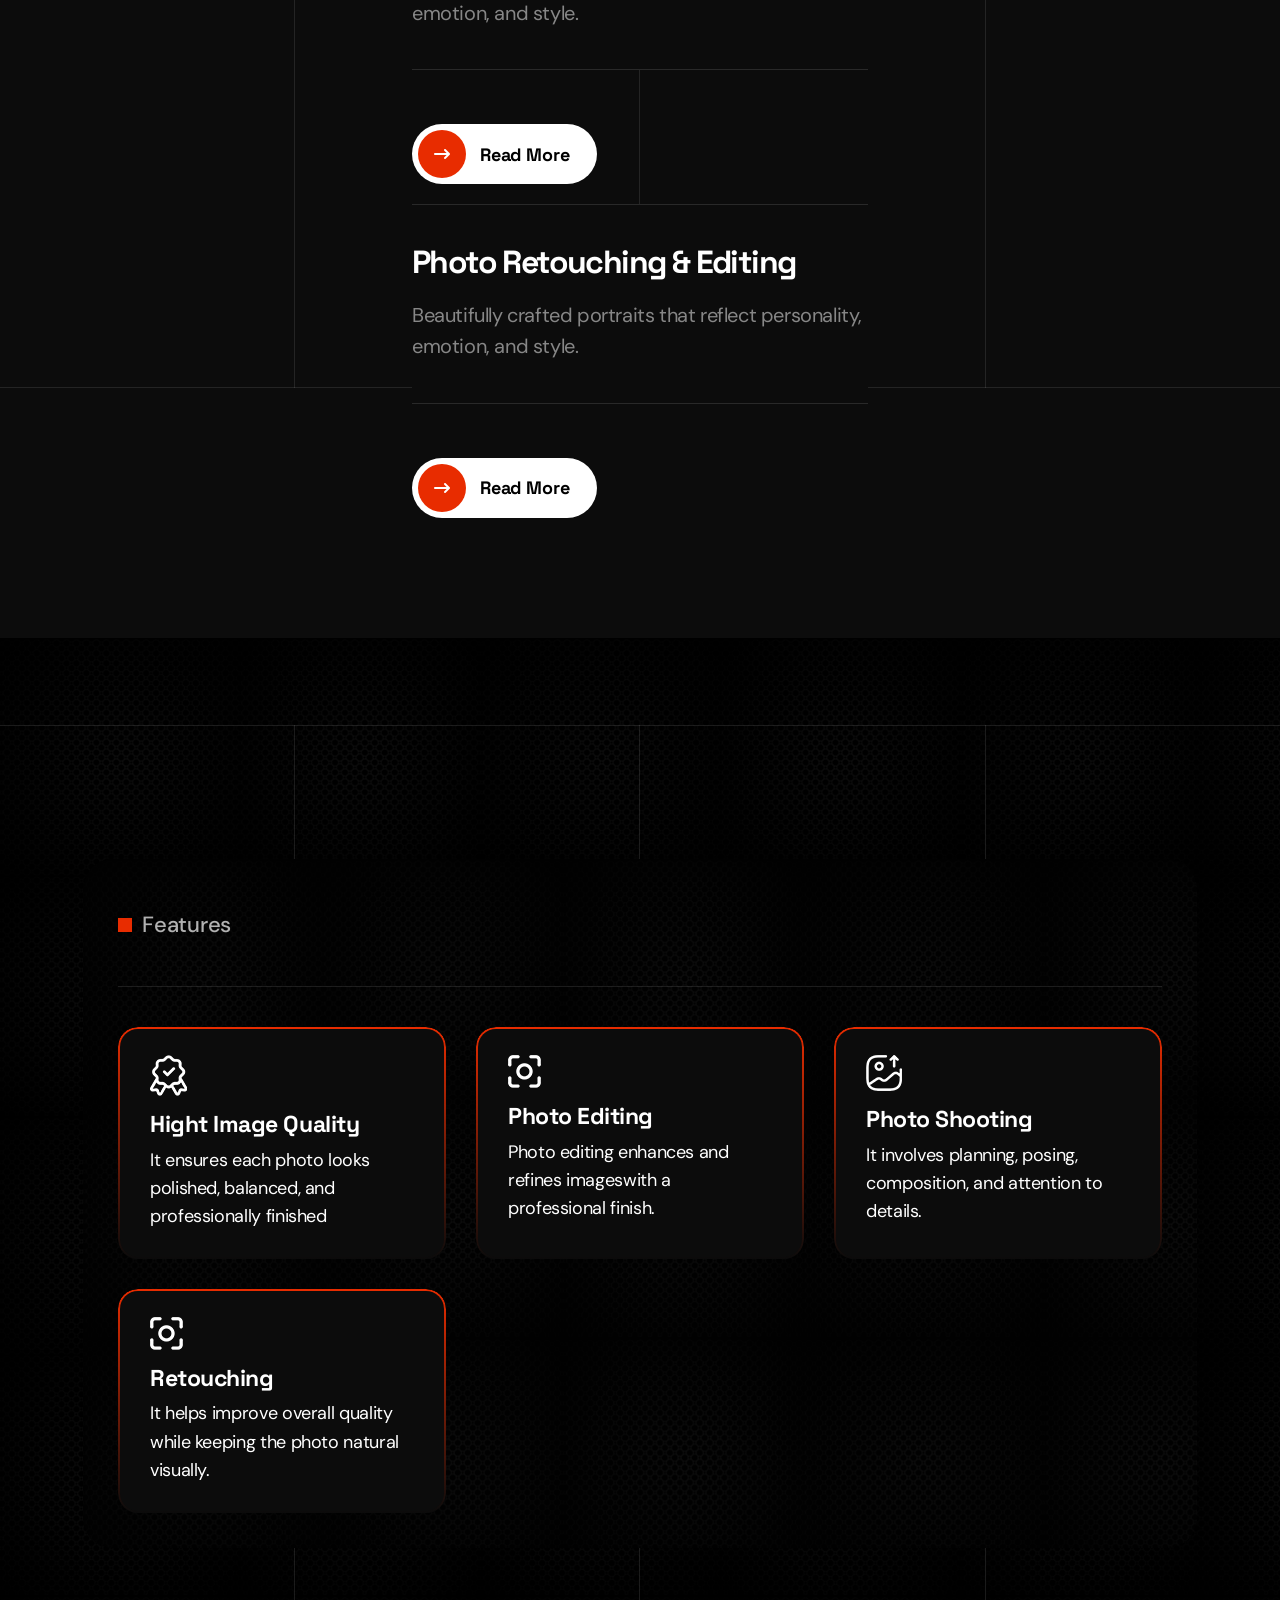
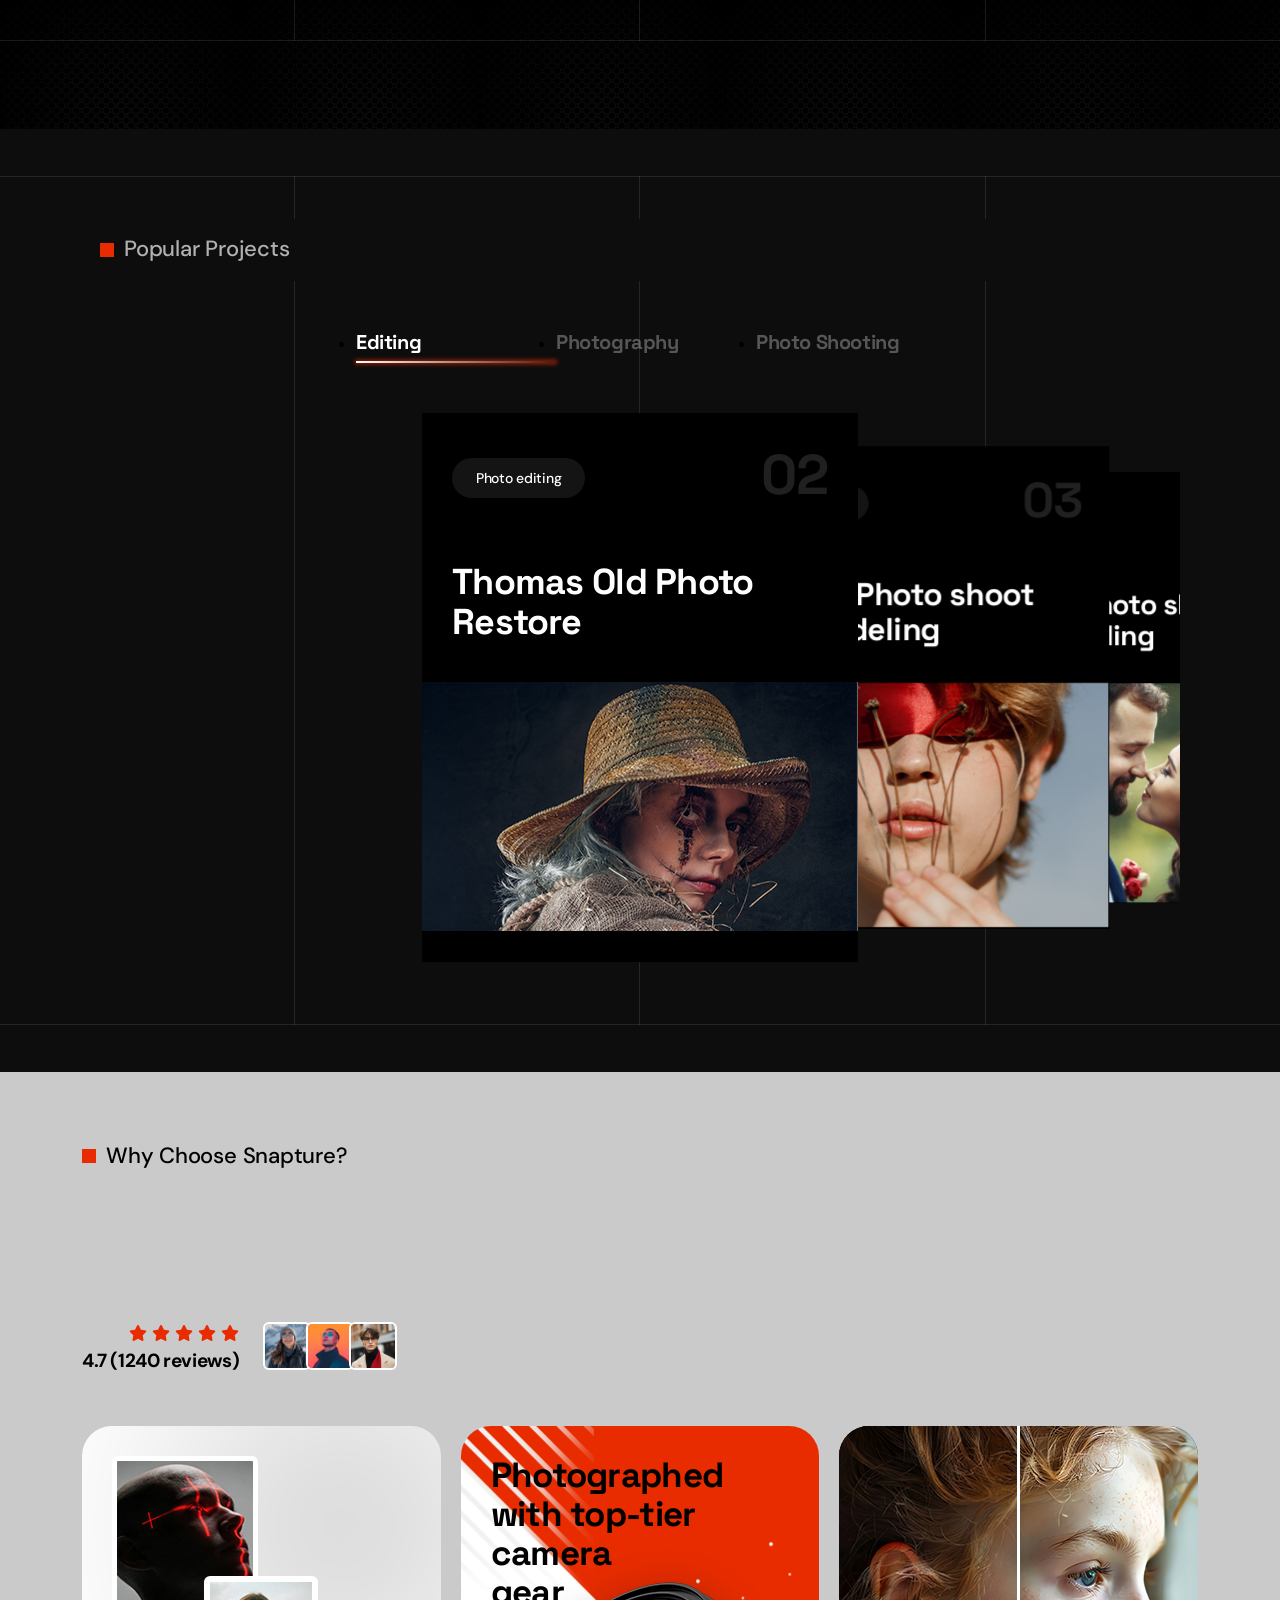
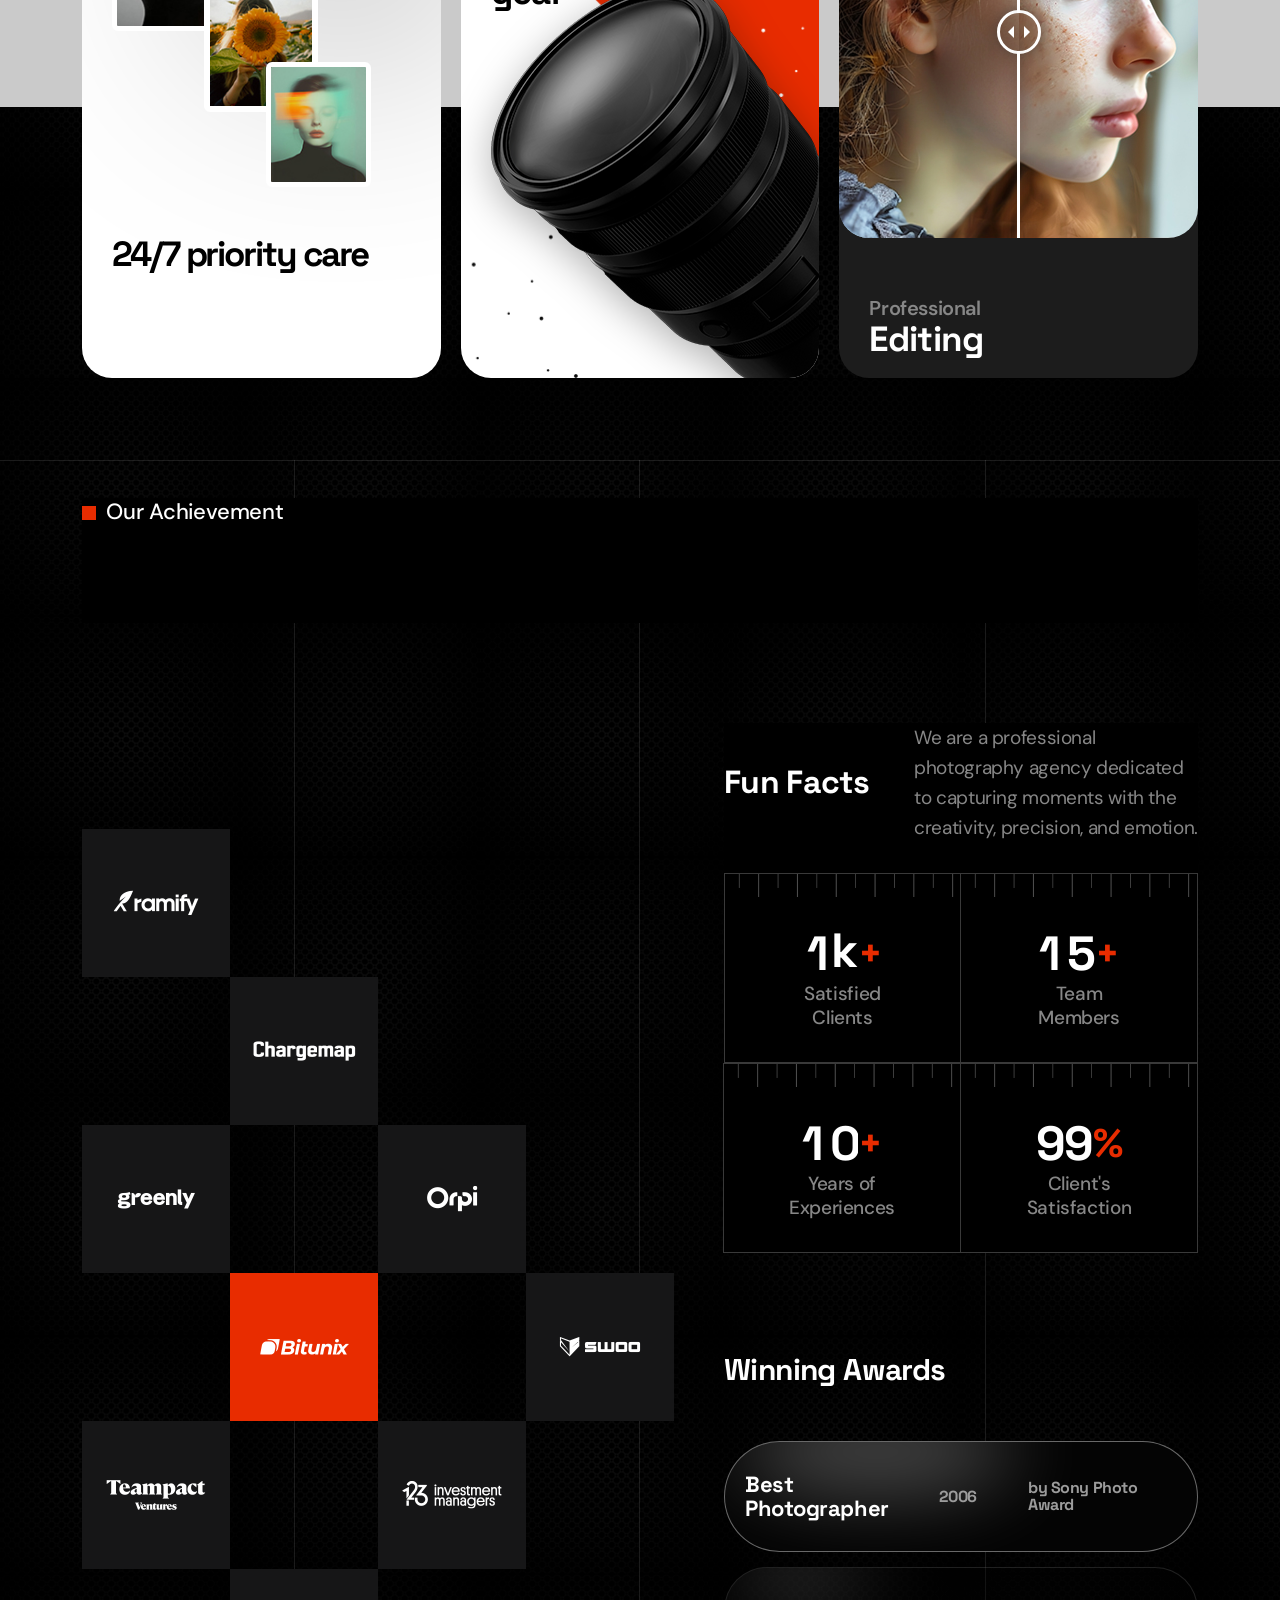
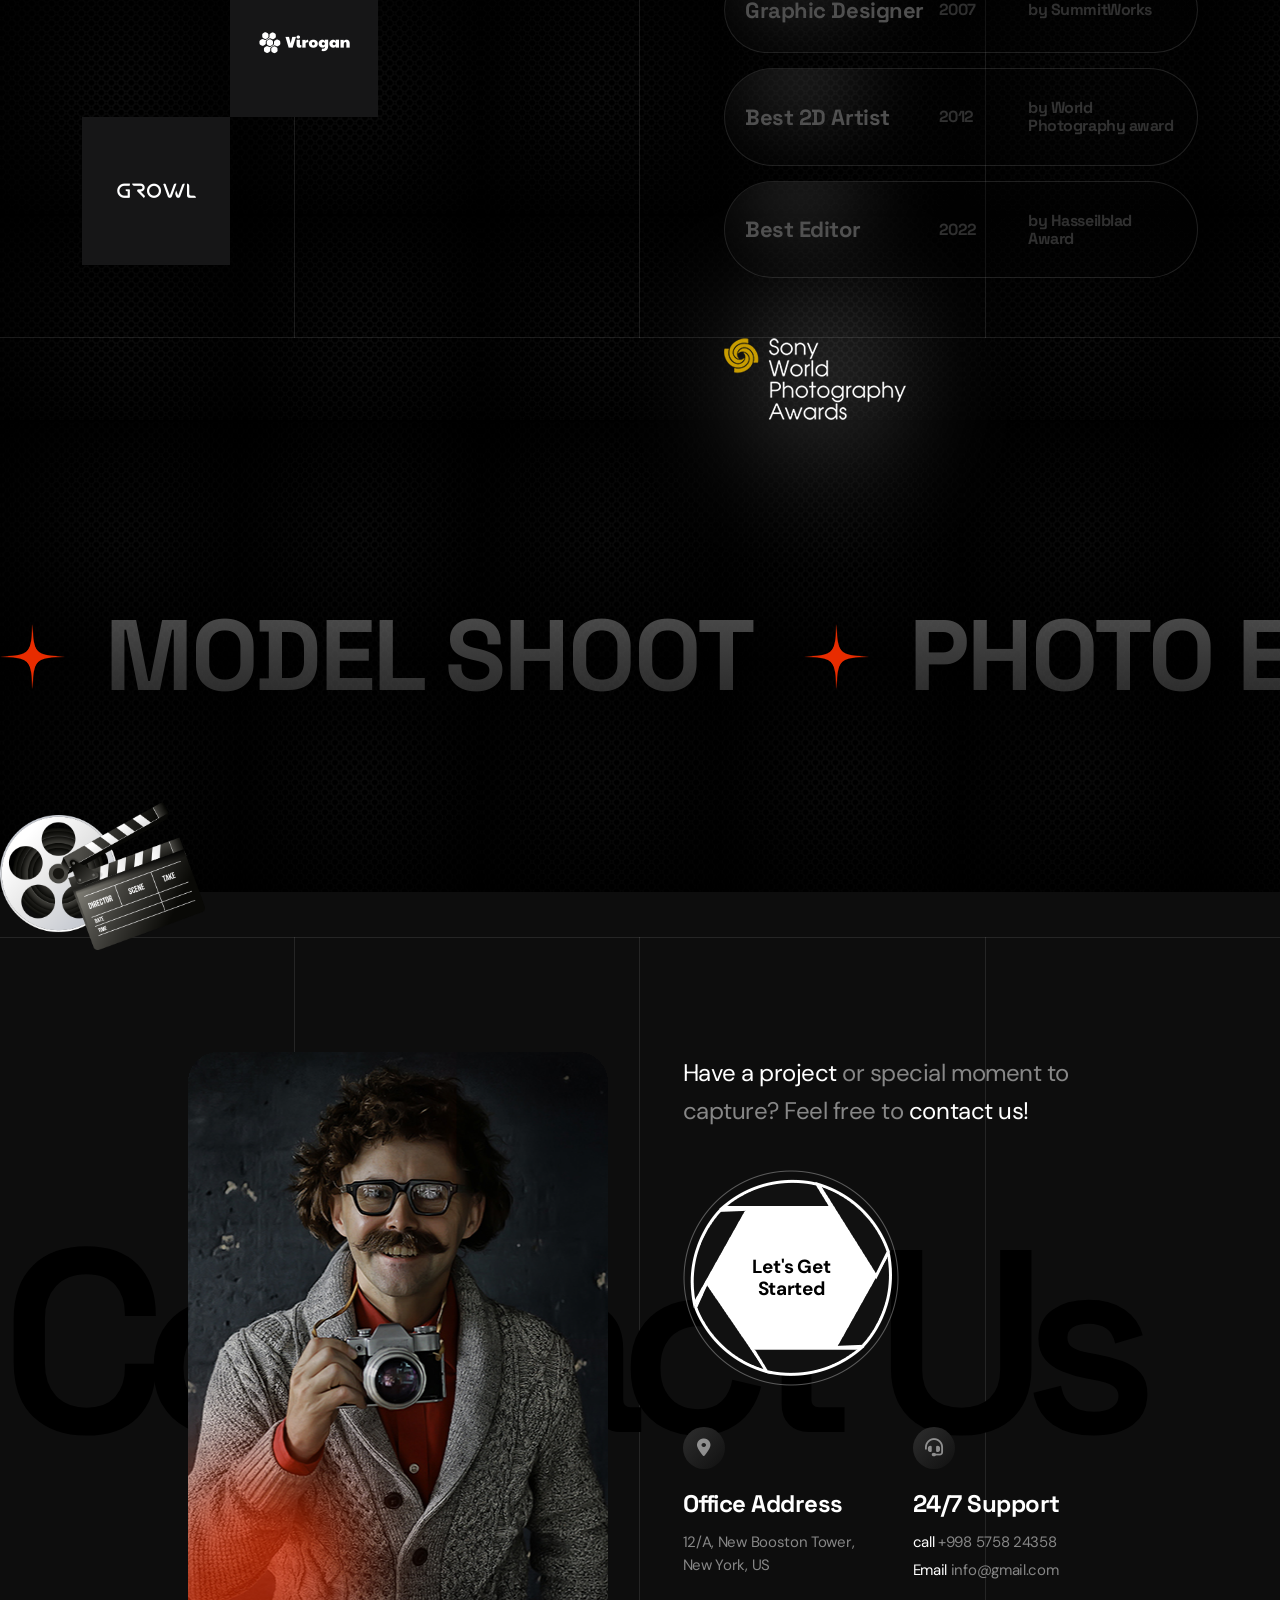
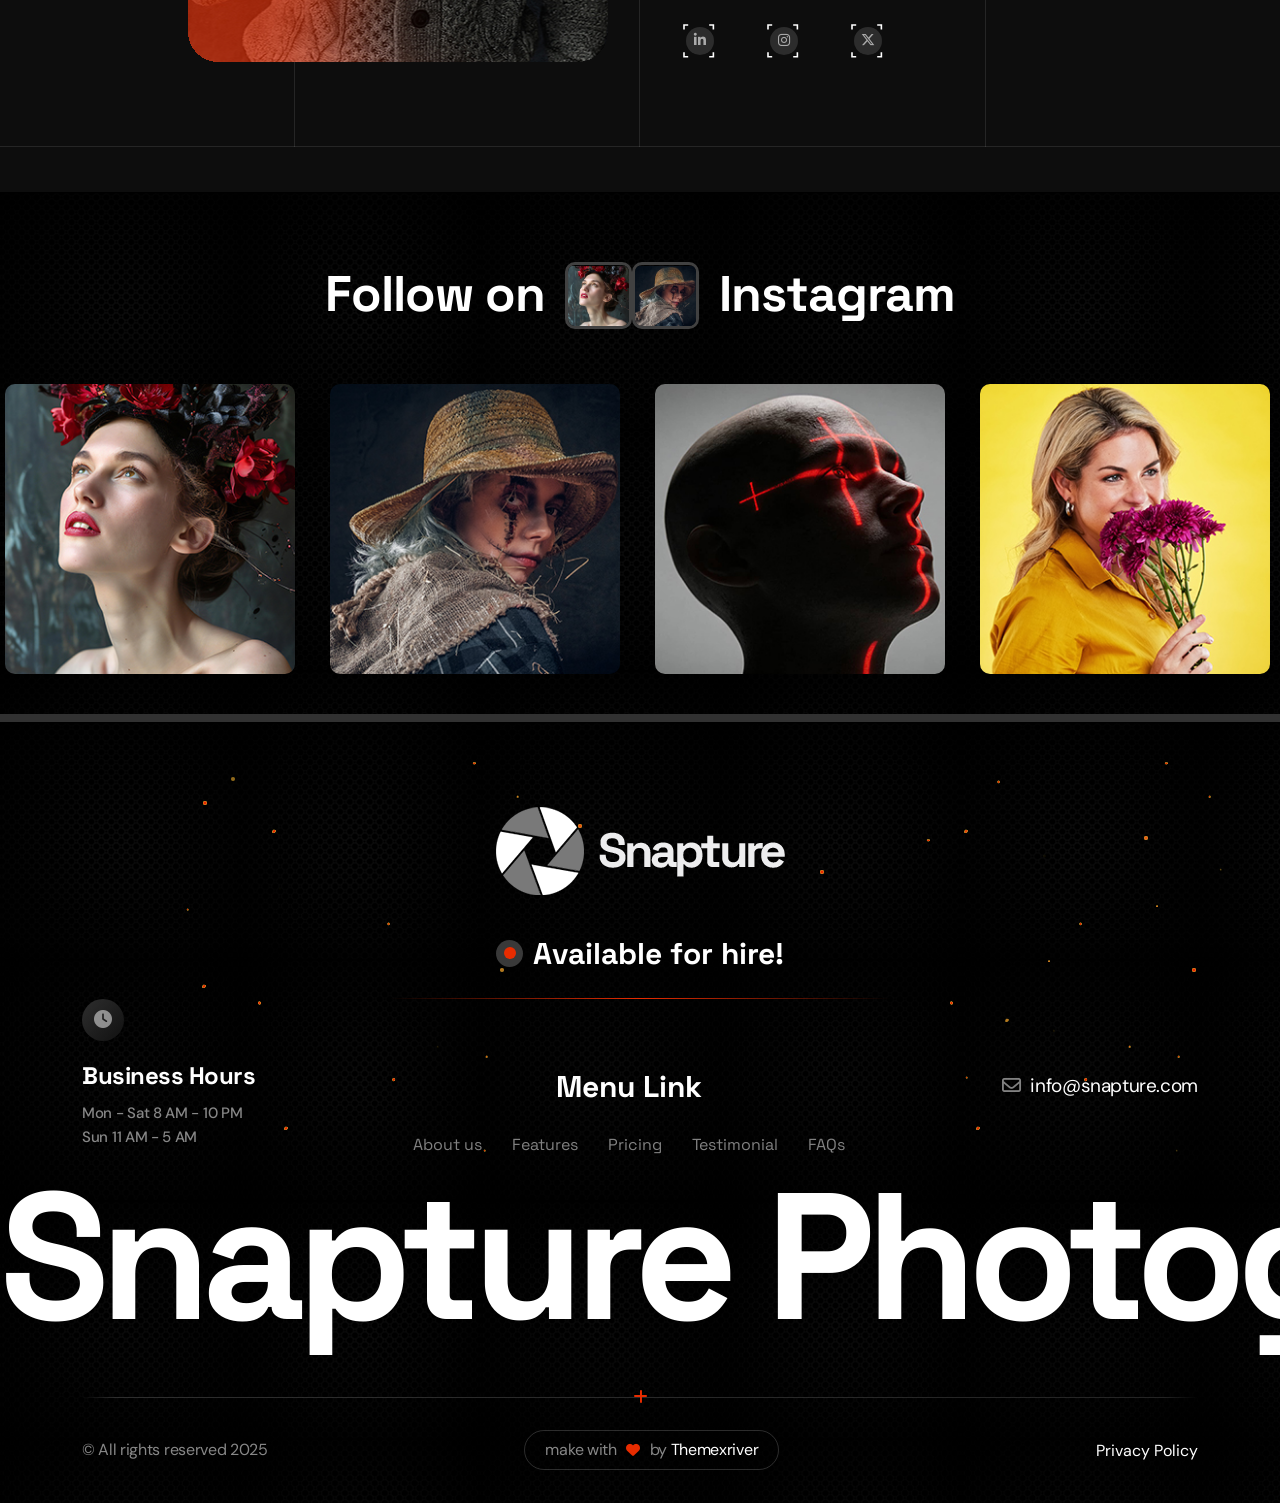
==== commit 986b6cab: "h2-20%" ====
--- a/index.html
+++ b/index.html
@@ -2112,21 +2112,6 @@
             <!-- footer-end -->
 
 
-            <div class="container">
-                <div class="st-bg-border-grid">
-                    <span class="st-bg-border-line"></span>
-                    <span class="st-bg-border-line"></span>
-                    <span class="st-bg-border-line"></span>
-                    <span class="st-bg-border-line"></span>
-                    <span class="st-bg-border-line"></span>
-                    <span class="st-bg-border-line"></span>
-                    <span class="st-bg-border-line"></span>
-                    <span class="st-bg-border-line"></span>
-                </div>
-            </div>
-
-
-
             <!-- offcanvas-start -->
             <div class="wa-offcanvas-area   offcanvas_box_active lenis lenis-smooth">
                 <div class="wa-offcanvas-wrap ">
--- a/assets/css/main.css
+++ b/assets/css/main.css
@@ -68,13 +68,20 @@
 */
 @import url("https://fonts.googleapis.com/css2?family=Space+Grotesk:wght@300..700&display=swap");
 @import url("https://fonts.googleapis.com/css2?family=DM+Sans:ital,opsz,wght@0,9..40,100..1000;1,9..40,100..1000&display=swap");
+@import url("https://fonts.googleapis.com/css2?family=Inter:ital,opsz,wght@0,14..32,100..900;1,14..32,100..900&display=swap");
+@import url("https://fonts.googleapis.com/css2?family=Funnel+Display:wght@300..800&display=swap");
 :root {
   scroll-behavior: inherit;
   --st-font-1: "Space Grotesk", sans-serif;
   --st-font-2: "DM Sans", sans-serif;
+  --st-font-3: "Inter", sans-serif;
+  --st-font-4: "Funnel Display", sans-serif;
   --st-clr-pr-1: #e82c00;
+  --st-clr-pr-2: #FF7738;
   --st-clr-sd-1: #777EFF;
+  --st-clr-h-2: #050505;
   --st-clr-p-1: #878787;
+  --st-clr-p-2: #050505;
   --st-clr-gd-3: linear-gradient(135deg, #EF31BF 0%, #2754E9 100%);
   --st-cube-1: cubic-bezier(.18,.82,.41,1);
   --st-cube-2: all 220ms linear 0ms;
@@ -1111,6 +1118,11 @@
     max-width: 1710px;
   }
 }
+@media (min-width: 1600px) {
+  .container.st-container-2 {
+    max-width: 1584px;
+  }
+}
 /* 
     custom-container-end
 */
@@ -1127,12 +1139,30 @@
   margin-bottom: 0;
 }
 
+.st-p-2 {
+  font-family: var(--st-font-3);
+  font-weight: 400;
+  font-size: 18px;
+  color: var(--st-clr-p-2);
+  line-height: 1.555;
+  margin-bottom: 0;
+  opacity: 80%;
+}
+
 .st-h-1 {
   font-family: var(--st-font-1);
   color: #fff;
   font-weight: bold;
   line-height: 1.111;
   letter-spacing: -0.02em;
+  margin-bottom: 0;
+}
+
+.st-h-2 {
+  font-family: var(--st-font-4);
+  color: var(--st-clr-h-2);
+  font-weight: 600;
+  line-height: 1.066;
   margin-bottom: 0;
 }
 
@@ -1255,6 +1285,87 @@
 }
 .st-pr-btn-1:hover .icon-elm i {
   transform: scale(0.7);
+}
+
+.st-pr-btn-2 {
+  font-family: var(--st-font-4);
+  display: flex;
+  align-items: center;
+  font-size: 16px;
+  font-weight: 600;
+  line-height: 1.5;
+  position: relative;
+  z-index: 1;
+  color: var(--st-clr-h-2);
+  transition: var(--st-cube-2);
+  flex: 0 0 auto;
+}
+.st-pr-btn-2 .text {
+  background-color: var(--st-clr-pr-2);
+  padding: 16px 29px;
+  border-radius: 100px;
+  overflow: hidden;
+  transition: 0.4s cubic-bezier(0.28, 0.23, 0.56, 1.39);
+  transform-origin: 50% 50% 0px;
+  position: relative;
+  z-index: 1;
+}
+.st-pr-btn-2 .icon {
+  width: 54px;
+  height: 54px;
+  background: var(--st-clr-pr-2);
+  border-radius: 50%;
+  align-items: center;
+  justify-content: center;
+  display: flex;
+  transform-origin: 50% 50% 0px;
+  transition: 0.4s cubic-bezier(0.28, 0.23, 0.56, 1.39);
+  display: flex;
+  align-items: center;
+}
+.st-pr-btn-2 .icon .icon-box {
+  background-color: var(--st-clr-h-2);
+  box-shadow: inset 0px 0px 8px #FFFFFF;
+  border-radius: 22px;
+  width: 46px;
+  height: 46px;
+  display: flex;
+  align-items: center;
+  justify-content: center;
+}
+.st-pr-btn-2 .icon-2 {
+  width: 54px;
+  height: 54px;
+  background: var(--st-clr-pr-2);
+  border-radius: 50%;
+  align-items: center;
+  justify-content: center;
+  display: flex;
+  position: absolute;
+  top: 7px;
+  left: 0;
+  transform-origin: 50% 50% 0px;
+  transform: scale(0) rotate(-45deg);
+  transition: 0.4s cubic-bezier(0.28, 0.23, 0.56, 1.39);
+}
+.st-pr-btn-2 .icon-2 .icon-box {
+  background-color: var(--st-clr-h-2);
+  box-shadow: inset 0px 0px 8px #FFFFFF;
+  border-radius: 22px;
+  width: 46px;
+  height: 46px;
+  display: flex;
+  align-items: center;
+  justify-content: center;
+}
+.st-pr-btn-2:hover .text {
+  transform: rotate(5deg) translateX(52px);
+}
+.st-pr-btn-2:hover .icon {
+  transform: scale(0) rotate(45deg) translateY(10px);
+}
+.st-pr-btn-2:hover .icon-2 {
+  transform: scale(1) rotate(0deg);
 }
 
 /* 
@@ -2237,6 +2348,73 @@
   opacity: var(--opacity, 0);
 }
 
+.st-active-btn-2 {
+  font-family: var(--st-font-1);
+  color: #fff;
+  overflow: hidden;
+  border-radius: 100px;
+  position: relative;
+  z-index: 1;
+  font-size: 20px;
+  letter-spacing: -2%;
+  font-weight: 500;
+  line-height: 1;
+  padding: 1px;
+  transition: var(--st-cube-2);
+}
+.st-active-btn-2::after {
+  content: "";
+  width: 270px;
+  height: 270px;
+  background: linear-gradient(180deg, #E72B01 19.71%, rgba(0, 0, 0, 0) 50%, #FF7738 80%);
+  position: absolute;
+  top: 50%;
+  left: 50%;
+  transform: translate(-50%, -50%) rotate(416deg);
+  z-index: -1;
+  animation: st-active-btn-kf 5s linear infinite;
+}
+.st-active-btn-2 .dot-elm {
+  width: 16px;
+  height: 16px;
+  background-color: rgba(255, 255, 255, 0.1);
+  border-radius: 50%;
+  display: flex;
+  align-items: center;
+  justify-content: center;
+  flex: 0 0 auto;
+  position: relative;
+  z-index: 1;
+}
+.st-active-btn-2 .dot-elm::after {
+  content: "";
+  width: 8px;
+  height: 8px;
+  background-color: #6DFF40;
+  border-radius: 50%;
+  position: absolute;
+  animation: wa-fade-in-out 2s linear infinite;
+}
+.st-active-btn-2 .btn-border {
+  display: flex;
+  align-items: center;
+  gap: 8px;
+  background-color: #121213;
+  border-radius: 100px;
+  padding: 13px 17px;
+}
+.st-active-btn-2:hover {
+  color: #fff;
+}
+
+@keyframes st-active-btn-kf {
+  0% {
+    transform: translate(-50%, -50%) rotate(0deg);
+  }
+  100% {
+    transform: translate(-50%, -50%) rotate(360deg);
+  }
+}
 /* 
     elements-end
 */
@@ -2491,6 +2669,181 @@
     header-1-end
 */
 /* 
+    header-2-start
+*/
+.st-header-2-area {
+  position: absolute;
+  top: 30px;
+  left: 0;
+  width: 100%;
+  z-index: 3;
+}
+.st-header-2-container {
+  width: 100%;
+  max-width: 1290px;
+  margin-left: auto;
+  margin-right: auto;
+}
+.st-header-2-wrap {
+  display: flex;
+  align-items: center;
+  gap: 30px;
+  position: relative;
+  z-index: 1;
+  justify-content: space-between;
+  padding-left: 40px;
+  padding-right: 20px;
+}
+.st-header-2-wrap::after {
+  content: "";
+  width: 100%;
+  height: 100%;
+  border: 1px solid #fff;
+  background-color: transparent;
+  z-index: -1;
+  position: absolute;
+  left: 0;
+  top: 0;
+  border-radius: 100px;
+  border-style: dashed;
+  clip-path: polygon(0% 0%, 0% 100%, 45.5% 100%, 45.5% 0, 54.5% 0, 54.5% 100%, 100% 100%, 100% 0%);
+}
+.st-header-2-logo {
+  position: absolute;
+  left: 50%;
+  top: 50%;
+  transform: translate(-50%, -50%);
+  z-index: 1;
+  width: 100px;
+  height: 100px;
+  display: flex;
+  align-items: center;
+  justify-content: center;
+  border-radius: 50%;
+  border: 3px solid rgba(5, 5, 5, 0.4);
+}
+@media only screen and (min-width: 992px) and (max-width: 1199px), only screen and (min-width: 768px) and (max-width: 991px), (max-width: 767px) {
+  .st-header-2-logo {
+    position: unset;
+    transform: unset;
+    width: 60px;
+    height: 60px;
+  }
+}
+.st-header-2-logo .logo-elm {
+  width: 80px;
+  height: 80px;
+  display: flex;
+  align-items: center;
+  justify-content: center;
+  background: var(--st-clr-h-2);
+  box-shadow: inset 0px 0px 14px #FF7738;
+  border-radius: 50%;
+}
+@media only screen and (min-width: 992px) and (max-width: 1199px), only screen and (min-width: 768px) and (max-width: 991px), (max-width: 767px) {
+  .st-header-2-logo .logo-elm {
+    position: unset;
+    transform: unset;
+    width: 40px;
+    height: 40px;
+    padding: 5px;
+  }
+}
+.st-header-2-action-link {
+  flex: 0 0 auto;
+  display: flex;
+  align-items: center;
+  gap: 20px;
+}
+@media (max-width: 767px) {
+  .st-header-2-action-link .st-pr-btn-2 {
+    display: none;
+  }
+}
+@media only screen and (min-width: 576px) and (max-width: 767px) {
+  .st-header-2-action-link .st-pr-btn-2 {
+    display: inline-flex;
+  }
+}
+.st-header-2-action-link .st-pr-btn-2 .icon {
+  width: 44px;
+  height: 44px;
+  background: var(--st-clr-h-2);
+}
+.st-header-2-action-link .st-pr-btn-2 .icon .icon-box {
+  width: 36px;
+  height: 36px;
+  box-shadow: inset 0px 0px 8px #FF7738;
+  background: var(--st-clr-h-2);
+}
+.st-header-2-action-link .st-pr-btn-2 .text {
+  padding: 10px 19px;
+  color: #fff;
+  background-color: var(--st-clr-h-2);
+}
+.st-header-2-action-link .st-pr-btn-2 .icon-2 {
+  width: 44px;
+  height: 44px;
+  background: var(--st-clr-h-2);
+}
+.st-header-2-action-link .st-pr-btn-2 .icon-2 .icon-box {
+  width: 36px;
+  height: 36px;
+  box-shadow: inset 0px 0px 8px #FF7738;
+  background: var(--st-clr-h-2);
+}
+.st-header-2-action-link .st-pr-btn-2:hover .text {
+  transform: rotate(5deg) translateX(44px);
+}
+.st-header-2-action-link .st-offcanvas-btn-1 {
+  border-radius: 50%;
+}
+
+.st-main-navigation:is(.has-header-2) .navbar-nav {
+  gap: 76px;
+}
+@media only screen and (min-width: 1200px) and (max-width: 1399px) {
+  .st-main-navigation:is(.has-header-2) .navbar-nav {
+    gap: 36px;
+  }
+}
+.st-main-navigation:is(.has-header-2) .navbar-nav li a {
+  font-family: var(--st-font-3);
+  font-weight: 400;
+  font-size: 18px;
+  color: var(--st-clr-h-2);
+}
+.st-main-navigation:is(.has-header-2) .navbar-nav li a::after {
+  display: none;
+}
+.st-main-navigation:is(.has-header-2) .navbar-nav li:is(.dropdown) > a::before {
+  content: "\f103";
+  color: #fff;
+}
+.st-main-navigation:is(.has-header-2) .navbar-nav li:nth-child(4) {
+  margin-right: 104px;
+}
+@media only screen and (min-width: 1200px) and (max-width: 1399px) {
+  .st-main-navigation:is(.has-header-2) .navbar-nav li:nth-child(4) {
+    margin-right: 170px;
+  }
+}
+.st-main-navigation:is(.has-header-2) .navbar-nav li:hover > a {
+  color: #fff;
+}
+.st-main-navigation:is(.has-header-2) .navbar-nav li .dropdown-menu {
+  background: var(--st-clr-pr-2);
+  border: 1px dashed rgba(255, 255, 255, 0.5);
+  backdrop-filter: none;
+}
+.st-main-navigation:is(.has-header-2) .navbar-nav li .dropdown-menu li:hover > a {
+  color: #fff;
+}
+
+/* 
+    header-2-end
+*/
+/* 
     sticky-header-css-start
 */
 .wa_sticky_header {
@@ -2787,6 +3140,226 @@
 
 /* 
     hero-1-end
+*/
+/* 
+    hero-2-start
+*/
+.st-hero-2-area {
+  background-color: var(--st-clr-pr-2);
+  padding-top: 155px;
+}
+.st-hero-2-area::after {
+  content: "";
+  width: 100%;
+  height: 384px;
+  background: linear-gradient(180deg, rgba(5, 5, 5, 0) 0%, #050505 100%);
+  position: absolute;
+  left: 0;
+  bottom: 0;
+  z-index: 2;
+  pointer-events: none;
+}
+@media only screen and (min-width: 992px) and (max-width: 1199px), only screen and (min-width: 768px) and (max-width: 991px), (max-width: 767px) {
+  .st-hero-2-area::after {
+    height: 124px;
+  }
+}
+.st-hero-2-title {
+  font-weight: 700;
+  text-align: center;
+  font-size: 355px;
+  letter-spacing: -2%;
+  opacity: 10%;
+  line-height: 1;
+  margin-bottom: 75px;
+}
+@media only screen and (min-width: 1600px) and (max-width: 1799px) {
+  .st-hero-2-title {
+    font-size: 275px;
+  }
+}
+@media only screen and (min-width: 1400px) and (max-width: 1599px) {
+  .st-hero-2-title {
+    font-size: 200px;
+  }
+}
+@media only screen and (min-width: 1200px) and (max-width: 1399px) {
+  .st-hero-2-title {
+    font-size: 160px;
+  }
+}
+@media only screen and (min-width: 992px) and (max-width: 1199px) {
+  .st-hero-2-title {
+    font-size: 140px;
+  }
+}
+@media only screen and (min-width: 768px) and (max-width: 991px) {
+  .st-hero-2-title {
+    font-size: 120px;
+  }
+}
+@media (max-width: 767px) {
+  .st-hero-2-title {
+    font-size: 20vw;
+  }
+}
+@media only screen and (min-width: 576px) and (max-width: 767px) {
+  .st-hero-2-title {
+    font-size: 80px;
+  }
+}
+.st-hero-2-man {
+  position: absolute;
+  left: 50%;
+  transform: translateX(-50%);
+  bottom: 0;
+  z-index: 1;
+  width: 39%;
+  text-align: center;
+}
+@media (max-width: 767px) {
+  .st-hero-2-man {
+    width: 80%;
+  }
+}
+@media only screen and (min-width: 576px) and (max-width: 767px) {
+  .st-hero-2-man {
+    width: 50%;
+  }
+}
+.st-hero-2-man .flash-img {
+  position: absolute;
+  left: 65%;
+  top: 27%;
+  transform: translate(-50%, -50%) scale(0);
+  transition: opacity 0.3s cubic-bezier(1, 0.39, 0, 1.11);
+  opacity: 0;
+}
+.st-hero-2-man:is(.active) .flash-img {
+  opacity: 1;
+  transform: translate(-50%, -50%) scale(1);
+}
+.st-hero-2-bg-shape-1 {
+  position: absolute;
+  width: 34%;
+  top: 0;
+  left: -15%;
+  z-index: -3;
+  mix-blend-mode: overlay;
+}
+.st-hero-2-bg-shape-2 {
+  position: absolute;
+  right: -10%;
+  top: 0;
+  width: 34%;
+  text-align: right;
+  mix-blend-mode: overlay;
+  z-index: -3;
+}
+.st-hero-2-btn {
+  position: absolute;
+  left: 50%;
+  transform: translateX(-50%);
+  bottom: 22px;
+  z-index: 3;
+}
+.st-hero-2-slider-item {
+  height: 216px;
+  position: relative;
+  z-index: 1;
+  padding: 8px;
+  transition: var(--st-cube-2);
+  transform-origin: bottom;
+}
+.st-hero-2-slider-item .line-1 {
+  width: 40px;
+  height: 40px;
+  border-top: 1px solid #fff;
+  border-left: 1px solid #fff;
+  position: absolute;
+  top: 0;
+  left: 0;
+  z-index: -1;
+  opacity: 40%;
+}
+.st-hero-2-slider-item .line-2 {
+  width: 40px;
+  height: 40px;
+  border-top: 1px solid #fff;
+  border-right: 1px solid #fff;
+  position: absolute;
+  top: 0;
+  right: 0;
+  z-index: -1;
+  opacity: 40%;
+}
+.st-hero-2-slider-item .line-3 {
+  width: 40px;
+  height: 40px;
+  border-bottom: 1px solid #fff;
+  border-left: 1px solid #fff;
+  position: absolute;
+  bottom: 0;
+  left: 0;
+  z-index: -1;
+  opacity: 40%;
+}
+.st-hero-2-slider-item .line-4 {
+  width: 40px;
+  height: 40px;
+  border-bottom: 1px solid #fff;
+  border-right: 1px solid #fff;
+  position: absolute;
+  bottom: 0;
+  right: 0;
+  z-index: -1;
+  opacity: 40%;
+}
+.st-hero-2-slider-item .img-elm {
+  background-color: var(--st-clr-pr-2);
+  transition: var(--st-cube-2);
+}
+.st-hero-2-slider-item .img-elm img {
+  mix-blend-mode: luminosity;
+  opacity: 70%;
+  transition: var(--st-cube-2);
+}
+.st-hero-2-slider .swiper-wrapper .swiper-slide {
+  max-width: 284px;
+  width: 100%;
+}
+.st-hero-2-slider:is(.active) .swiper-wrapper .swiper-slide:is(.swiper-slide-prev) .st-hero-2-slider-item {
+  transform: scale(1.4);
+}
+.st-hero-2-slider:is(.active) .swiper-wrapper .swiper-slide:is(.swiper-slide-prev) .st-hero-2-slider-item .img-elm img {
+  opacity: 1;
+}
+
+@keyframes doubleFlash {
+  0% {
+    opacity: 0;
+  }
+  10% {
+    opacity: 1;
+  }
+  20% {
+    opacity: 0;
+  }
+  30% {
+    opacity: 0;
+  }
+  40% {
+    opacity: 1;
+  }
+  55% {
+    opacity: 0;
+  }
+  100% {
+    opacity: 0;
+  }
+}
+/* 
+    hero-2-end
 */
 /* 
     about-1-start
